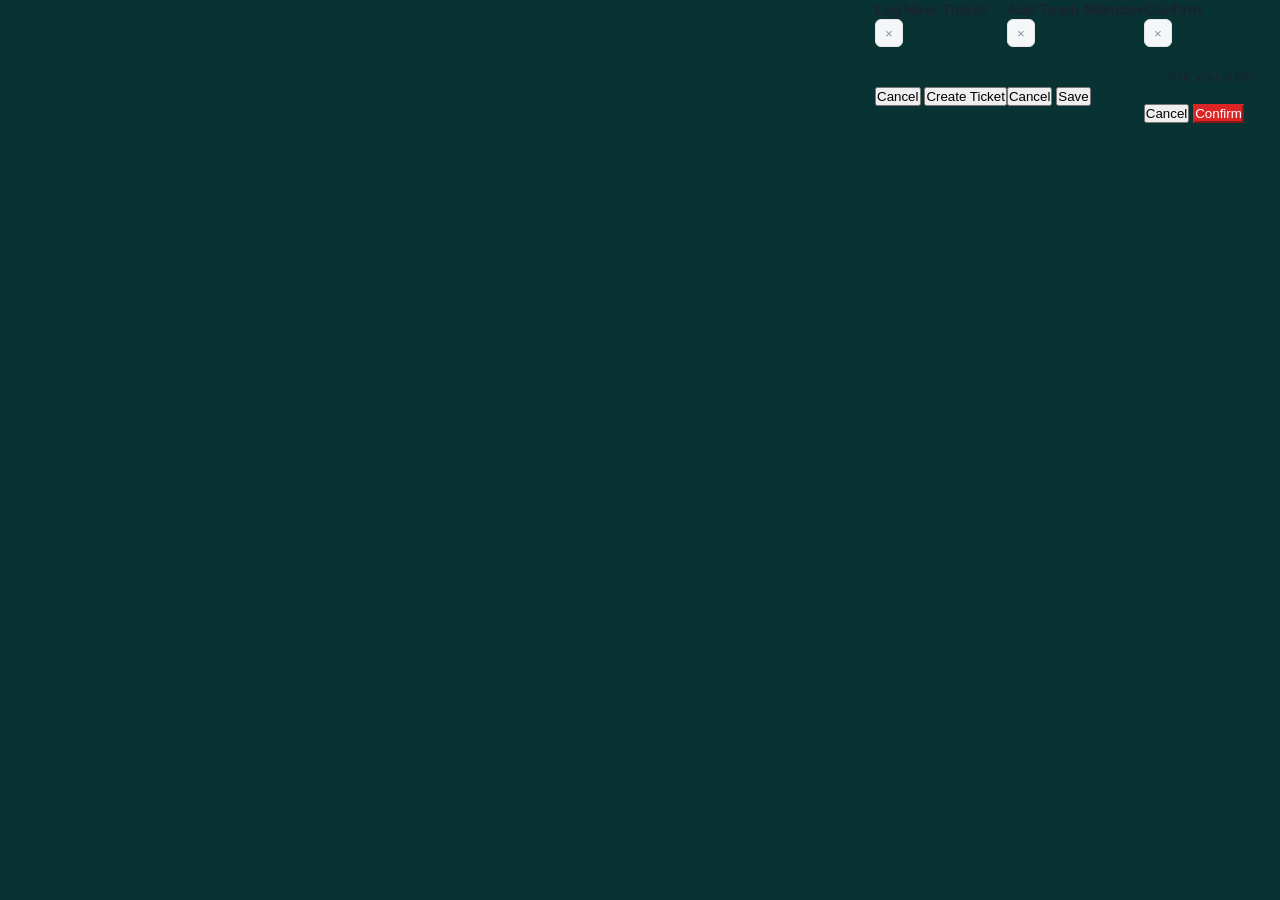
==== index.html @ ec42f91c "Refactor: separate HTML, CSS, and JS – remove login screen" ====
<!DOCTYPE html>
<html lang="en">
<head>
  <meta charset="UTF-8">
  <meta name="viewport" content="width=device-width, initial-scale=1.0, viewport-fit=cover">
  <title>FixHub | Enterprise Maintenance</title>

  <!-- PWA / Meta -->
  <meta name="application-name" content="FixHub">
  <meta name="description" content="Enterprise property maintenance management platform">
  <meta name="theme-color" content="#0f6b66">
  <meta name="mobile-web-app-capable" content="yes">
  <meta name="apple-mobile-web-app-capable" content="yes">
  <meta name="apple-mobile-web-app-status-bar-style" content="default">
  <meta name="apple-mobile-web-app-title" content="FixHub">
  <meta name="msapplication-TileColor" content="#0f6b66">

  <!-- Icons -->
  <link rel="manifest" href="./manifest.json">
  <link rel="icon" type="image/svg+xml" href="./icons/icon.svg">
  <link rel="apple-touch-icon" href="./icons/apple-touch-icon.png">

  <!-- Fonts -->
  <link rel="preconnect" href="https://fonts.googleapis.com">
  <link href="https://fonts.googleapis.com/css2?family=Inter:wght@300;400;500;600;700&family=JetBrains+Mono:wght@400;500&display=swap" rel="stylesheet">

  <!-- Styles -->
  <link rel="stylesheet" href="style.css">
</head>
<body>
  <!-- Mobile overlay (for sidebar) -->
  <div id="mob-ov" class="mobile-overlay"></div>

  <!-- Session banner (hidden by default) -->
  <div id="timeout-banner" class="timeout-banner" style="display: none;">
    Session expiring in <span id="timeout-count">60</span>s —
    <span class="timeout-renew" id="renew-session">Stay logged in</span>
  </div>

  <!-- Sidebar expand tab (visible when collapsed) -->
  <div id="sb-expand-tab" class="sidebar-expand-tab" title="Expand sidebar">
    <svg viewBox="0 0 24 24" fill="none" stroke="currentColor" stroke-width="2.5" stroke-linecap="round">
      <path d="M9 18l6-6-6-6"/>
    </svg>
  </div>

  <!-- ==================== SIDEBAR ==================== -->
  <aside id="sb" class="sidebar">
    <div class="sidebar-logo">
      <div class="logo-mark" id="sb-logo-mark">FX</div>
      <div class="logo-text" id="sb-logo-text">Fix<em>Hub</em></div>
      <button class="sidebar-toggle" id="sidebar-toggle-btn" title="Toggle sidebar">
        <svg viewBox="0 0 24 24" fill="none" stroke="currentColor" stroke-width="2.5" stroke-linecap="round">
          <path d="M15 18l-6-6 6-6"/>
        </svg>
      </button>
    </div>

    <nav class="sidebar-nav">
      <div class="nav-section">Main</div>

      <div class="nav-item active" data-view="dashboard">
        <span class="nav-icon">📊</span>
        <span class="nav-label">Dashboard</span>
      </div>

      <div class="nav-item" data-view="tickets">
        <span class="nav-icon">🎫</span>
        <span class="nav-label">Tickets</span>
        <span class="nav-badge" id="ticket-badge">0</span>
      </div>

      <div class="nav-item" data-view="users">
        <span class="nav-icon">👥</span>
        <span class="nav-label">Users</span>
      </div>

      <div class="nav-section">Operations</div>

      <div class="nav-item" data-view="properties">
        <span class="nav-icon">🏢</span>
        <span class="nav-label">Properties</span>
      </div>

      <div class="nav-item" data-view="pm">
        <span class="nav-icon">📅</span>
        <span class="nav-label">Preventive Maint.</span>
      </div>

      <div class="nav-item" data-view="vendors">
        <span class="nav-icon">🏗️</span>
        <span class="nav-label">Vendors</span>
      </div>

      <div class="nav-section">Analytics</div>

      <div class="nav-item" data-view="finance">
        <span class="nav-icon">💰</span>
        <span class="nav-label">Finance</span>
      </div>

      <div class="nav-item" data-view="reports">
        <span class="nav-icon">📈</span>
        <span class="nav-label">Reports</span>
      </div>

      <div class="nav-item" data-view="performance">
        <span class="nav-icon">🏆</span>
        <span class="nav-label">Performance</span>
      </div>

      <div class="nav-item" data-view="sla">
        <span class="nav-icon">⏱️</span>
        <span class="nav-label">SLA Tracker</span>
      </div>

      <div class="nav-section">System</div>

      <div class="nav-item" data-view="companies" id="nav-companies">
        <span class="nav-icon">🏛️</span>
        <span class="nav-label">Companies</span>
      </div>

      <div class="nav-item" data-view="vault" id="nav-vault">
        <span class="nav-icon">🔐</span>
        <span class="nav-label">Credentials</span>
      </div>

      <div class="nav-item" data-view="inventory">
        <span class="nav-icon">📦</span>
        <span class="nav-label">Inventory</span>
      </div>

      <div class="nav-item" data-view="settings">
        <span class="nav-icon">⚙️</span>
        <span class="nav-label">Settings</span>
      </div>

      <div class="nav-item nav-logout" id="logout-btn">
        <span class="nav-icon">🚪</span>
        <span class="nav-label">Sign Out</span>
      </div>
    </nav>

    <div class="sidebar-footer">
      <button class="btn-log-issue" id="new-ticket-sidebar-btn">
        <span>+</span> Log Issue
      </button>

      <div class="user-chip" id="user-profile-chip">
        <div class="user-avatar" id="sidebar-user-avatar">?</div>
        <div class="user-info">
          <div class="user-name" id="sidebar-user-name">Loading...</div>
          <div class="user-role" id="sidebar-user-role">—</div>
        </div>
      </div>
    </div>
  </aside>

  <!-- ==================== MAIN CONTENT ==================== -->
  <main id="main" class="main-content">
    <!-- Top Bar -->
    <header class="topbar">
      <div class="topbar-left">
        <button class="mobile-menu-btn" id="mobile-menu-btn">
          <svg viewBox="0 0 24 24" fill="none" stroke="currentColor" stroke-width="2" stroke-linecap="round">
            <path d="M3 12h18M3 6h18M3 18h18"/>
          </svg>
        </button>
        <h1 class="topbar-title" id="page-title">Dashboard</h1>
        <span class="company-badge" id="company-badge" style="display: none;"></span>
      </div>

      <div class="topbar-right">
        <span class="clock-pill" id="live-clock"></span>
        <span class="db-status" id="db-status-badge">● Connecting…</span>
        <span class="role-badge" id="role-badge"></span>

        <button class="topbar-btn" id="pwa-install-btn" style="display: none;">
          ⬇️ Install App
        </button>

        <button class="topbar-btn" id="refresh-btn">
          🔄 Refresh
        </button>

        <button class="topbar-btn primary" id="new-ticket-top-btn">
          + New Ticket
        </button>

        <button class="topbar-btn danger" id="signout-top-btn">
          🚪 Sign Out
        </button>
      </div>
    </header>

    <!-- Content Area (Views) -->
    <div id="content" class="content-container">
      <!-- ===== DASHBOARD VIEW ===== -->
      <section class="view active" id="view-dashboard">
        <!-- Stat Cards -->
        <div class="stats-grid">
          <div class="stat-card accent-teal">
            <div class="stat-header">
              <span class="stat-icon">📋</span>
              <span class="stat-delta up" id="stat-active-delta"></span>
            </div>
            <div class="stat-value" id="stat-active">—</div>
            <div class="stat-label">Active Tickets</div>
          </div>

          <div class="stat-card accent-blue">
            <div class="stat-header">
              <span class="stat-icon">✅</span>
              <span class="stat-delta" id="stat-resolved-delta"></span>
            </div>
            <div class="stat-value" id="stat-resolved">—</div>
            <div class="stat-label">Resolved Today</div>
          </div>

          <div class="stat-card accent-orange">
            <div class="stat-header">
              <span class="stat-icon">⚠️</span>
              <span class="stat-delta" id="stat-alerts-delta"></span>
            </div>
            <div class="stat-value" id="stat-alerts">—</div>
            <div class="stat-label">Stock Alerts</div>
          </div>

          <div class="stat-card accent-green">
            <div class="stat-header">
              <span class="stat-icon">🎯</span>
              <span class="stat-delta up" id="stat-sla-delta"></span>
            </div>
            <div class="stat-value" id="stat-sla">—</div>
            <div class="stat-label">SLA Rate</div>
          </div>
        </div>

        <div class="dashboard-grid">
          <!-- Recent Tickets -->
          <div class="dashboard-panel">
            <div class="panel-header">
              <h2 class="panel-title">Recent Tickets</h2>
              <button class="text-btn" data-goto="tickets">View All →</button>
            </div>
            <div class="table-wrapper">
              <table class="data-table">
                <thead>
                  <tr><th>ID</th><th>Title</th><th>Technician</th><th>Status</th></tr>
                </thead>
                <tbody id="recent-tickets-tbody"></tbody>
              </table>
            </div>
          </div>

          <!-- Right Column -->
          <div class="dashboard-right">
            <!-- Live Activity -->
            <div class="info-panel">
              <div class="panel-header">
                <span class="panel-title">Live Activity</span>
                <span class="live-badge">● LIVE</span>
              </div>
              <div class="panel-body">
                <div class="activity-feed" id="activity-feed">
                  <div class="activity-placeholder">Waiting for activity...</div>
                </div>
              </div>
            </div>

            <!-- SLA Gauge -->
            <div class="info-panel">
              <div class="panel-header">
                <span class="panel-title">SLA Compliance</span>
              </div>
              <div class="panel-body">
                <div class="sla-gauge">
                  <svg width="100" height="100" viewBox="0 0 100 100">
                    <circle class="sla-bg" cx="50" cy="50" r="40"/>
                    <circle class="sla-fill" id="sla-ring-fill" cx="50" cy="50" r="40"/>
                  </svg>
                  <div class="sla-percent" id="sla-ring-pct">—</div>
                </div>
              </div>
              <div class="sla-stats">
                <div class="sla-stat"><span class="sla-stat-value" id="sla-met-val">—</span> Met</div>
                <div class="sla-stat"><span class="sla-stat-value" id="sla-breach-val">—</span> Breached</div>
                <div class="sla-stat"><span class="sla-stat-value" id="sla-total-val">—</span> Total</div>
              </div>
            </div>
          </div>
        </div>
      </section>

      <!-- ===== TICKETS VIEW ===== -->
      <section class="view" id="view-tickets">
        <div class="view-header">
          <div>
            <h2 class="view-title">Tickets</h2>
            <p class="view-subtitle">Manage and update maintenance requests</p>
          </div>
          <button class="btn-primary" id="new-ticket-view-btn">+ New Ticket</button>
        </div>

        <!-- Filters -->
        <div class="filter-bar">
          <div class="search-wrapper">
            <input type="text" class="search-input" id="ticket-search" placeholder="Search tickets...">
          </div>
          <select class="filter-select" id="filter-status">
            <option value="">All Statuses</option>
            <option value="registered">Registered</option>
            <option value="waiting">Waiting</option>
            <option value="inprogress">In Progress</option>
            <option value="inspection">Inspection</option>
            <option value="resolved">Resolved</option>
          </select>
          <select class="filter-select" id="filter-priority">
            <option value="">All Priorities</option>
            <option value="high">High</option>
            <option value="medium">Medium</option>
            <option value="low">Low</option>
          </select>
          <select class="filter-select" id="filter-technician">
            <option value="">All Assignees</option>
          </select>
          <div class="quick-filters">
            <button class="quick-filter active" data-quick="all">All</button>
            <button class="quick-filter" data-quick="open">Open</button>
            <button class="quick-filter" data-quick="resolved">Resolved</button>
          </div>
        </div>

        <!-- Tickets Table -->
        <div class="table-card">
          <div class="table-wrapper">
            <table class="data-table">
              <thead>
                <tr>
                  <th>ID</th><th>Title</th><th>Description</th><th>Assignee</th>
                  <th>Priority</th><th>Target</th><th>Created By</th><th>Status</th><th>Actions</th>
                </tr>
              </thead>
              <tbody id="tickets-tbody"></tbody>
            </table>
          </div>
          <div id="tickets-empty-state" class="empty-state" style="display: none;">No tickets found</div>
        </div>
      </section>

      <!-- ===== USERS VIEW ===== -->
      <section class="view" id="view-users">
        <!-- Lock screen placeholder (for manager PIN) -->
        <div id="users-lock-screen" class="lock-screen">
          <div class="lock-icon">🔒</div>
          <h3>Manager Access Required</h3>
          <p>Enter your manager PIN to manage team members.</p>
          <div class="pin-input-wrapper">
            <input type="password" id="manager-pin-input" placeholder="Enter PIN" maxlength="6">
            <button class="btn-primary" id="unlock-users-btn">Unlock</button>
          </div>
          <div id="pin-error-msg" class="error-message" style="display: none;"></div>
        </div>

        <!-- Users Panel (visible after unlock) -->
        <div id="users-panel" style="display: none;">
          <div class="view-header">
            <div>
              <h2 class="view-title">Team Members</h2>
              <p class="view-subtitle"><span id="user-count">0</span> members</p>
            </div>
            <div class="view-actions">
              <span class="manager-badge">🔓 Manager Mode</span>
              <button class="btn-primary" id="add-user-btn">+ Add Member</button>
              <button class="btn-secondary" id="lock-users-btn">Lock</button>
            </div>
          </div>
          <div class="users-grid" id="users-grid"></div>
        </div>
      </section>

      <!-- Other views (properties, pm, vendors, finance, reports, performance, sla, inventory, settings, companies, vault) will follow similar structure -->
      <!-- For brevity, we'll add placeholders that will be populated by JS -->
      <section class="view" id="view-properties"><div class="view-header"><h2>Properties</h2><button class="btn-primary" id="add-property-btn">+ Add Property</button></div><div id="properties-grid" class="cards-grid"></div></section>
      <section class="view" id="view-pm"><div class="view-header"><h2>Preventive Maintenance</h2><button class="btn-primary" id="add-pm-btn">+ Add Schedule</button></div><div id="pm-grid" class="cards-grid"></div></section>
      <section class="view" id="view-vendors"><div class="view-header"><h2>Vendors</h2><button class="btn-primary" id="add-vendor-btn">+ Add Vendor</button></div><div id="vendors-grid" class="cards-grid"></div></section>
      <section class="view" id="view-finance"><div class="view-header"><h2>Financial Tracking</h2></div><div id="finance-content"></div></section>
      <section class="view" id="view-reports"><div class="view-header"><h2>Reports</h2></div><div id="reports-content"></div></section>
      <section class="view" id="view-performance"><div class="view-header"><h2>Performance</h2></div><div id="performance-content"></div></section>
      <section class="view" id="view-sla"><div class="view-header"><h2>SLA Tracker</h2></div><div id="sla-content"></div></section>
      <section class="view" id="view-inventory"><div class="view-header"><h2>Inventory</h2><button class="btn-primary" id="add-inventory-btn">+ Add Item</button></div><div id="inventory-grid" class="cards-grid"></div></section>
      <section class="view" id="view-settings"><div class="view-header"><h2>Settings</h2></div><div id="settings-content"></div></section>
      <section class="view" id="view-companies"><div class="view-header"><h2>Companies</h2><button class="btn-primary" id="add-company-btn">+ Add Company</button></div><div id="companies-content"></div></section>
      <section class="view" id="view-vault"><div class="view-header"><h2>Credentials Vault</h2></div><div id="vault-content"></div></section>
    </div>
  </main>

  <!-- ==================== MODALS ==================== -->
  <!-- New/Edit Ticket Modal -->
  <div class="modal-overlay" id="ticket-modal">
    <div class="modal-container">
      <div class="modal-header">
        <h3 class="modal-title">Log New Ticket</h3>
        <button class="modal-close">&times;</button>
      </div>
      <div class="modal-body">
        <!-- Form fields will be generated by JS -->
        <div id="ticket-form-container"></div>
      </div>
      <div class="modal-footer">
        <button class="btn-secondary modal-cancel">Cancel</button>
        <button class="btn-primary" id="submit-ticket-btn">Create Ticket</button>
      </div>
    </div>
  </div>

  <!-- User Modal -->
  <div class="modal-overlay" id="user-modal">
    <div class="modal-container">
      <div class="modal-header">
        <h3 class="modal-title">Add Team Member</h3>
        <button class="modal-close">&times;</button>
      </div>
      <div class="modal-body">
        <div id="user-form-container"></div>
      </div>
      <div class="modal-footer">
        <button class="btn-secondary modal-cancel">Cancel</button>
        <button class="btn-primary" id="save-user-btn">Save</button>
      </div>
    </div>
  </div>

  <!-- Confirmation Modal -->
  <div class="modal-overlay" id="confirm-modal">
    <div class="modal-container modal-small">
      <div class="modal-header">
        <h3 class="modal-title">Confirm</h3>
        <button class="modal-close">&times;</button>
      </div>
      <div class="modal-body">
        <p id="confirm-message">Are you sure?</p>
      </div>
      <div class="modal-footer">
        <button class="btn-secondary modal-cancel">Cancel</button>
        <button class="btn-danger" id="confirm-action-btn">Confirm</button>
      </div>
    </div>
  </div>

  <!-- Toast Container -->
  <div id="toast-container" class="toast-container"></div>

  <!-- JavaScript -->
  <script src="script.js"></script>
  <script src="app.js"></script>
</body>
</html>
---- style.css ----
/* ========================================
   FIXHUB STYLES — EXTRACTED FROM index.html
   ======================================== */

:root {
  /* Brand Colors */
  --teal-900: #041f1e;
  --teal-800: #083332;
  --teal-700: #0A4240;
  --teal-600: #0c5250;
  --teal-500: #0f6b66;
  --teal-400: #14b8a6;
  --teal-100: #ccefed;
  --teal-50: #e8f7f6;

  /* Neutrals */
  --white: #ffffff;
  --bg: #f4f6f8;
  --bg-card: #ffffff;
  --border: #e2e6ea;
  --border-light: #edf0f3;

  /* Text */
  --text-primary: #1a2332;
  --text-secondary: #4a5568;
  --text-muted: #8492a6;
  --text-faint: #b8c4d0;

  /* Status Colors */
  --s-pending: #f97316;
  --s-pending-bg: #fff4ed;
  --s-pending-bdr: #fed7aa;
  --s-waiting: #8b5cf6;
  --s-waiting-bg: #f5f3ff;
  --s-waiting-bdr: #ddd6fe;
  --s-active: #2563eb;
  --s-active-bg: #eff6ff;
  --s-active-bdr: #bfdbfe;
  --s-inspect: #d97706;
  --s-inspect-bg: #fffbeb;
  --s-inspect-bdr: #fde68a;
  --s-complete: #16a34a;
  --s-complete-bg: #f0fdf4;
  --s-complete-bdr: #bbf7d0;

  /* Severity */
  --high: #dc2626;
  --high-bg: #fef2f2;
  --high-bdr: #fecaca;
  --med: #d97706;
  --med-bg: #fffbeb;
  --med-bdr: #fde68a;
  --low: #16a34a;
  --low-bg: #f0fdf4;
  --low-bdr: #bbf7d0;

  /* Misc */
  --blue: #2563eb;
  --blue-bg: #eff6ff;
  --red: #dc2626;
  --red-bg: #fef2f2;
  --red-bdr: #fecaca;
  --green: #16a34a;
  --green-bg: #f0fdf4;
  --green-bdr: #bbf7d0;
  --amber: #d97706;

  /* Layout */
  --sb-w: 260px;
  --sb-col: 68px;
  --topbar: 60px;
  --r: 10px;
  --r-sm: 6px;
  --r-lg: 14px;

  /* Shadows */
  --sh-sm: 0 1px 3px rgba(0,0,0,0.06), 0 1px 2px rgba(0,0,0,0.04);
  --sh: 0 4px 12px rgba(0,0,0,0.07), 0 2px 4px rgba(0,0,0,0.04);
  --sh-md: 0 8px 24px rgba(0,0,0,0.09);
  --sh-lg: 0 20px 48px rgba(0,0,0,0.14);

  /* Transitions */
  --tr: 0.2s cubic-bezier(0.4, 0, 0.2, 1);
  --bounce: 0.35s cubic-bezier(0.34, 1.56, 0.64, 1);

  /* Typography */
  --font: 'Inter', sans-serif;
  --mono: 'JetBrains Mono', monospace;
}

*, *::before, *::after {
  box-sizing: border-box;
  margin: 0;
  padding: 0;
}

html {
  font-size: 14px;
  height: 100%;
  overflow: hidden;
}

body {
  font-family: var(--font);
  background: var(--teal-800);
  color: var(--text-primary);
  display: flex;
  height: 100vh;
  overflow: hidden;
  -webkit-font-smoothing: antialiased;
  -moz-osx-font-smoothing: grayscale;
  font-weight: 400;
  letter-spacing: -0.01em;
}

/* Dashboard hidden until login */
#sb, #main { visibility: hidden; }

/* ----------------------------------------
   SIDEBAR
   ---------------------------------------- */
#sb {
  width: var(--sb-w);
  min-width: var(--sb-w);
  height: 100vh;
  background: #f8f9fa;
  display: flex;
  flex-direction: column;
  border-right: 1px solid #e9ecef;
  transition: width var(--tr), min-width var(--tr);
  overflow: hidden;
  flex-shrink: 0;
  z-index: 200;
}

#sb.col {
  width: var(--sb-col);
  min-width: var(--sb-col);
}

.sb-logo {
  display: flex;
  align-items: center;
  gap: 10px;
  padding: 0 18px;
  height: var(--topbar);
  min-height: var(--topbar);
  border-bottom: 1px solid #e9ecef;
  overflow: hidden;
  flex-shrink: 0;
}

.logo-mark {
  width: 34px;
  height: 34px;
  min-width: 34px;
  background: var(--teal-400);
  border-radius: 9px;
  display: flex;
  align-items: center;
  justify-content: center;
  font-family: var(--mono);
  font-weight: 700;
  font-size: 13px;
  color: #fff;
  letter-spacing: -0.5px;
  flex-shrink: 0;
  overflow: hidden;
  background-size: cover;
  background-position: center;
  background-repeat: no-repeat;
}

.logo-txt {
  font-size: 16px;
  font-weight: 700;
  color: #1a2332;
  white-space: nowrap;
  letter-spacing: -0.3px;
}

.logo-txt em {
  color: var(--teal-500);
  font-style: normal;
}

.sb-tog {
  margin-left: auto;
  min-width: 26px;
  height: 26px;
  background: #fff;
  border: 1px solid #e2e8f0;
  border-radius: 6px;
  cursor: pointer;
  display: flex;
  align-items: center;
  justify-content: center;
  color: #94a3b8;
  transition: all var(--tr);
  flex-shrink: 0;
}

.sb-tog:hover {
  background: #f1f5f9;
  color: #475569;
}

.sb-tog svg {
  width: 13px;
  height: 13px;
  transition: transform var(--tr);
}

#sb.col .sb-tog svg {
  transform: rotate(180deg);
}

.sb-nav {
  flex: 1;
  padding: 8px 10px;
  overflow-y: auto;
  overflow-x: hidden;
}

.sb-nav::-webkit-scrollbar { width: 3px; }
.sb-nav::-webkit-scrollbar-thumb { background: #e2e8f0; border-radius: 2px; }

.nav-section {
  font-size: 9px;
  font-weight: 600;
  letter-spacing: 1.2px;
  text-transform: uppercase;
  color: #94a3b8;
  padding: 16px 8px 5px;
  white-space: nowrap;
  transition: opacity var(--tr);
}

#sb.col .nav-section { opacity: 0; }

.nav-item {
  display: flex;
  align-items: center;
  gap: 10px;
  padding: 9px 10px 9px 10px;
  border-radius: 8px;
  cursor: pointer;
  color: #64748b;
  font-weight: 400;
  font-size: 13.5px;
  white-space: nowrap;
  overflow: hidden;
  margin-bottom: 1px;
  transition: background var(--tr), color var(--tr);
}

.nav-item:hover {
  background: #eef2ff;
  color: #334155;
}

.nav-item.active {
  background: #e8f5f4;
  color: var(--teal-600);
  font-weight: 500;
}

.nav-item.nav-locked {
  opacity: 0.4;
  cursor: not-allowed;
}

.nav-item.nav-locked:hover {
  background: transparent;
  color: #94a3b8;
}

.nav-icon {
  width: 18px;
  height: 18px;
  min-width: 18px;
  display: flex;
  align-items: center;
  justify-content: center;
  color: inherit;
}

.nav-icon svg { width: 17px; height: 17px; }

.nav-lbl { flex: 1; overflow: hidden; }

.nav-badge {
  min-width: 20px;
  height: 18px;
  background: #f97316;
  color: #fff;
  border-radius: 9px;
  font-size: 9.5px;
  font-weight: 700;
  padding: 0 5px;
  display: flex;
  align-items: center;
  justify-content: center;
  font-family: var(--mono);
  flex-shrink: 0;
  transition: opacity var(--tr);
}

#sb.col .nav-badge {
  opacity: 0;
  width: 0;
  overflow: hidden;
  padding: 0;
  min-width: 0;
}

.sb-foot {
  padding: 12px 10px;
  border-top: 1px solid #e9ecef;
  display: flex;
  flex-direction: column;
  gap: 8px;
  background: #f8f9fa;
}

.btn-log-issue {
  width: 100%;
  padding: 10px;
  background: var(--teal-500);
  color: #fff;
  border: none;
  border-radius: 8px;
  font-family: var(--font);
  font-size: 13px;
  font-weight: 500;
  cursor: pointer;
  display: flex;
  align-items: center;
  justify-content: center;
  gap: 7px;
  white-space: nowrap;
  overflow: hidden;
  transition: background var(--tr);
}

.btn-log-issue:hover { background: var(--teal-600); }

.btn-log-issue svg {
  width: 14px;
  height: 14px;
  min-width: 14px;
}

#sb.col .btn-log-issue .bli-lbl { display: none; }

.user-chip {
  display: flex;
  align-items: center;
  gap: 9px;
  padding: 8px 10px;
  border-radius: 8px;
  cursor: pointer;
  overflow: hidden;
  transition: background var(--tr);
}

.user-chip:hover { background: #eef2ff; }

.uc-av {
  width: 32px;
  height: 32px;
  min-width: 32px;
  border-radius: 50%;
  background: linear-gradient(135deg, var(--teal-400), var(--teal-600));
  display: flex;
  align-items: center;
  justify-content: center;
  font-size: 11px;
  font-weight: 700;
  color: #fff;
  flex-shrink: 0;
}

.uc-info { overflow: hidden; }

.uc-name {
  font-size: 13px;
  font-weight: 500;
  color: #1e293b;
  white-space: nowrap;
}

.uc-role {
  font-size: 11px;
  color: #64748b;
  white-space: nowrap;
  margin-top: 1px;
}

/* ----------------------------------------
   MAIN LAYOUT
   ---------------------------------------- */
#main {
  flex: 1;
  display: flex;
  flex-direction: column;
  overflow: hidden;
  min-width: 0;
  height: 100vh;
}

.topbar {
  height: var(--topbar);
  min-height: var(--topbar);
  background: var(--white);
  border-bottom: 1px solid var(--border);
  display: flex;
  align-items: center;
  padding: 0 24px;
  gap: 12px;
  box-shadow: var(--sh-sm);
  flex-shrink: 0;
}

.mob-btn {
  display: none;
  width: 34px;
  height: 34px;
  background: var(--bg);
  border: 1px solid var(--border);
  border-radius: var(--r-sm);
  cursor: pointer;
  align-items: center;
  justify-content: center;
  color: var(--text-muted);
}

.mob-btn svg { width: 16px; height: 16px; }

.topbar-title {
  font-size: 16px;
  font-weight: 700;
  color: var(--text-primary);
  letter-spacing: -0.3px;
}

.topbar-r {
  margin-left: auto;
  display: flex;
  align-items: center;
  gap: 8px;
}

.clock-pill {
  font-family: var(--mono);
  font-size: 11.5px;
  color: var(--text-muted);
  background: var(--bg);
  border: 1px solid var(--border);
  padding: 4px 10px;
  border-radius: 20px;
  white-space: nowrap;
}

.role-badge {
  font-size: 10.5px;
  font-weight: 700;
  font-family: var(--mono);
  padding: 3px 10px;
  border-radius: 20px;
}

.role-badge.mgr {
  background: var(--green-bg);
  color: var(--green);
  border: 1px solid var(--green-bdr);
}

.role-badge.sup {
  background: #f5f3ff;
  color: #7c3aed;
  border: 1px solid #ddd6fe;
}

.role-badge.tech {
  background: var(--blue-bg);
  color: var(--blue);
  border: 1px solid #bfdbfe;
}

.t-btn {
  height: 34px;
  padding: 0 14px;
  border-radius: var(--r-sm);
  border: 1px solid var(--border);
  background: var(--white);
  color: var(--text-secondary);
  font-family: var(--font);
  font-size: 12.5px;
  font-weight: 500;
  cursor: pointer;
  display: flex;
  align-items: center;
  gap: 6px;
  transition: all var(--tr);
}

.t-btn:hover {
  border-color: var(--teal-400);
  color: var(--teal-700);
  background: var(--teal-50);
}

.t-btn svg { width: 13px; height: 13px; }

.t-btn.prim {
  background: var(--teal-700);
  color: #fff;
  border-color: var(--teal-700);
  font-weight: 600;
}

.t-btn.prim:hover {
  background: var(--teal-600);
  border-color: var(--teal-600);
}

.t-btn.danger {
  color: var(--red);
  border-color: #fecaca;
}

.t-btn.danger:hover { background: var(--red-bg); }

/* Content Area */
#content {
  flex: 1;
  overflow-y: auto;
  overflow-x: hidden;
  padding: 24px;
}

#content::-webkit-scrollbar { width: 5px; }
#content::-webkit-scrollbar-thumb { background: var(--border); border-radius: 3px; }

.view { display: none; }

.view.active {
  display: block;
  animation: fadeUp 0.22s ease;
}

@keyframes fadeUp {
  from { opacity: 0; transform: translateY(6px); }
  to { opacity: 1; transform: translateY(0); }
}

/* ----------------------------------------
   SECTION HEADERS
   ---------------------------------------- */
.sec-hd {
  display: flex;
  align-items: center;
  justify-content: space-between;
  margin-bottom: 20px;
}

.sec-hd-l .sec-title {
  font-size: 15px;
  font-weight: 700;
  color: var(--text-primary);
}

.sec-hd-l .sec-sub {
  font-size: 12px;
  color: var(--text-muted);
  margin-top: 2px;
}

.sec-hd-r {
  display: flex;
  align-items: center;
  gap: 8px;
  flex-wrap: wrap;
}

/* ----------------------------------------
   STAT CARDS
   ---------------------------------------- */
.stats-grid {
  display: grid;
  grid-template-columns: repeat(4, 1fr);
  gap: 14px;
  margin-bottom: 20px;
}

.stat-card {
  background: var(--bg-card);
  border: 1px solid var(--border);
  border-radius: var(--r);
  padding: 18px 20px;
  box-shadow: var(--sh-sm);
  position: relative;
  overflow: hidden;
  transition: box-shadow var(--tr), transform var(--tr);
}

.stat-card:hover {
  box-shadow: var(--sh);
  transform: translateY(-1px);
}

.stat-card::after {
  content: '';
  position: absolute;
  top: 0;
  left: 0;
  right: 0;
  height: 3px;
  background: var(--accent, var(--teal-700));
}

.stat-card.a-teal { --accent: var(--teal-500); }
.stat-card.a-blue { --accent: var(--blue); }
.stat-card.a-orange { --accent: #f97316; }
.stat-card.a-green { --accent: var(--green); }

.stat-top {
  display: flex;
  align-items: flex-start;
  justify-content: space-between;
  margin-bottom: 12px;
}

.stat-icon {
  width: 36px;
  height: 36px;
  border-radius: 8px;
  display: flex;
  align-items: center;
  justify-content: center;
}

.a-teal .stat-icon { background: var(--teal-50); color: var(--teal-700); }
.a-blue .stat-icon { background: var(--blue-bg); color: var(--blue); }
.a-orange .stat-icon { background: #fff4ed; color: #f97316; }
.a-green .stat-icon { background: var(--green-bg); color: var(--green); }

.stat-icon svg { width: 17px; height: 17px; }

.stat-delta {
  font-size: 10px;
  font-weight: 600;
  font-family: var(--mono);
  padding: 2px 6px;
  border-radius: 20px;
}

.stat-delta.up { background: var(--green-bg); color: var(--green); }
.stat-delta.dn { background: var(--red-bg); color: var(--red); }
.stat-delta.nt { background: var(--bg); color: var(--text-muted); }

.stat-val {
  font-size: 28px;
  font-weight: 800;
  letter-spacing: -1px;
  line-height: 1;
  margin-bottom: 4px;
  font-family: var(--mono);
}

.stat-lbl {
  font-size: 10.5px;
  color: var(--text-muted);
  font-weight: 600;
  text-transform: uppercase;
  letter-spacing: 0.5px;
}

/* ----------------------------------------
   DASHBOARD GRID
   ---------------------------------------- */
.dash-grid {
  display: grid;
  grid-template-columns: 1fr 300px;
  gap: 16px;
}

.panel {
  background: var(--bg-card);
  border: 1px solid var(--border);
  border-radius: var(--r);
  overflow: hidden;
  box-shadow: var(--sh-sm);
}

.panel-hd {
  padding: 14px 18px;
  border-bottom: 1px solid var(--border-light);
  display: flex;
  align-items: center;
  justify-content: space-between;
}

.panel-title {
  font-size: 13px;
  font-weight: 700;
  color: var(--text-primary);
}

.panel-body { padding: 16px 18px; }

/* Activity Feed */
.act-list {
  display: flex;
  flex-direction: column;
  gap: 12px;
}

.act-item {
  display: flex;
  gap: 10px;
  align-items: flex-start;
}

.act-dot {
  width: 8px;
  height: 8px;
  min-width: 8px;
  border-radius: 50%;
  margin-top: 4px;
  flex-shrink: 0;
}

.act-dot.teal { background: var(--teal-500); box-shadow: 0 0 5px rgba(20,184,166,0.5); }
.act-dot.orange { background: #f97316; box-shadow: 0 0 5px rgba(249,115,22,0.4); }
.act-dot.green { background: var(--green); box-shadow: 0 0 5px rgba(22,163,74,0.4); }
.act-dot.red { background: var(--red); box-shadow: 0 0 5px rgba(220,38,38,0.4); }
.act-dot.blue { background: var(--blue); box-shadow: 0 0 5px rgba(37,99,235,0.4); }

.act-txt {
  font-size: 12px;
  color: var(--text-secondary);
  line-height: 1.4;
}

.act-txt strong {
  color: var(--text-primary);
  font-weight: 600;
}

.act-time {
  font-size: 10px;
  color: var(--text-muted);
  font-family: var(--mono);
  margin-top: 2px;
}

/* SLA Gauge */
.sla-ring-wrap {
  display: flex;
  align-items: center;
  justify-content: center;
  padding: 6px 0 12px;
  position: relative;
}

.sla-ring-svg { transform: rotate(-90deg); }

.sla-bg {
  fill: none;
  stroke: var(--border);
  stroke-width: 8;
}

.sla-fill {
  fill: none;
  stroke: var(--green);
  stroke-width: 8;
  stroke-linecap: round;
  stroke-dasharray: 251;
  stroke-dashoffset: 15;
  filter: drop-shadow(0 0 4px rgba(22,163,74,0.4));
}

.sla-label {
  position: absolute;
  text-align: center;
}

.sla-pct {
  font-size: 22px;
  font-weight: 800;
  font-family: var(--mono);
  color: var(--green);
  letter-spacing: -1px;
}

.sla-sub {
  font-size: 9px;
  color: var(--text-muted);
  text-transform: uppercase;
  letter-spacing: 0.5px;
}

.sla-stats {
  display: flex;
  border-top: 1px solid var(--border-light);
}

.sla-stat {
  flex: 1;
  text-align: center;
  padding: 10px 0;
  border-right: 1px solid var(--border-light);
}

.sla-stat:last-child { border-right: none; }

.sla-val {
  font-size: 16px;
  font-weight: 800;
  font-family: var(--mono);
}

.sla-lbl {
  font-size: 9px;
  color: var(--text-muted);
  text-transform: uppercase;
  letter-spacing: 0.5px;
  margin-top: 2px;
}

/* ----------------------------------------
   TABLES
   ---------------------------------------- */
.tbl-card {
  background: var(--bg-card);
  border: 1px solid var(--border);
  border-radius: var(--r);
  overflow: hidden;
  box-shadow: var(--sh-sm);
}

.tbl-wrap {
  overflow-x: auto;
  -webkit-overflow-scrolling: touch;
}

table {
  width: 100%;
  border-collapse: collapse;
  font-size: 12.5px;
}

thead tr {
  border-bottom: 2px solid var(--border-light);
  background: var(--bg);
}

th {
  padding: 10px 14px;
  text-align: left;
  font-size: 10px;
  font-weight: 700;
  letter-spacing: 0.8px;
  text-transform: uppercase;
  color: var(--text-muted);
}

tbody tr {
  border-bottom: 1px solid var(--border-light);
  transition: background var(--tr);
}

tbody tr:last-child { border-bottom: none; }

tbody tr:hover { background: var(--teal-50); }

td {
  padding: 12px 14px;
  color: var(--text-secondary);
  vertical-align: middle;
}

.td-id {
  font-family: var(--mono);
  font-size: 11px;
  font-weight: 600;
  color: var(--teal-700);
}

.td-title {
  font-weight: 600;
  color: var(--text-primary);
  max-width: 180px;
  white-space: nowrap;
  overflow: hidden;
  text-overflow: ellipsis;
}

.td-desc {
  color: var(--text-muted);
  font-size: 11.5px;
  max-width: 160px;
  white-space: nowrap;
  overflow: hidden;
  text-overflow: ellipsis;
}

.td-tech {
  display: flex;
  align-items: center;
  gap: 6px;
}

.t-dot {
  width: 7px;
  height: 7px;
  border-radius: 50%;
  flex-shrink: 0;
}

.td-date {
  font-family: var(--mono);
  font-size: 10.5px;
  color: var(--text-muted);
}

.td-by {
  font-size: 11.5px;
  color: var(--text-secondary);
}

/* Status Pills */
.pill {
  display: inline-flex;
  align-items: center;
  gap: 4px;
  padding: 3px 9px;
  border-radius: 20px;
  font-size: 10px;
  font-weight: 700;
  cursor: pointer;
  user-select: none;
  white-space: nowrap;
  border: 1px solid transparent;
  font-family: var(--mono);
  transition: filter var(--tr), transform var(--tr);
}

.pill:hover {
  filter: brightness(0.93);
  transform: scale(1.03);
}

.pill::before {
  content: '';
  width: 5px;
  height: 5px;
  border-radius: 50%;
  background: currentColor;
}

.pill.registered { background: var(--bg); color: var(--text-muted); border-color: var(--border); }
.pill.waiting { background: var(--s-waiting-bg); color: var(--s-waiting); border-color: var(--s-waiting-bdr); }
.pill.inspection { background: var(--s-inspect-bg); color: var(--s-inspect); border-color: var(--s-inspect-bdr); }
.pill.inprogress { background: var(--s-active-bg); color: var(--s-active); border-color: var(--s-active-bdr); }
.pill.resolved { background: var(--s-complete-bg); color: var(--s-complete); border-color: var(--s-complete-bdr); }

/* Priority Badges */
.prio {
  display: inline-flex;
  align-items: center;
  gap: 4px;
  font-size: 10.5px;
  font-weight: 600;
}

.pd {
  width: 6px;
  height: 6px;
  border-radius: 50%;
}

.pd.high { background: var(--red); }
.pd.medium { background: var(--amber); }
.pd.low { background: var(--green); }

.prio-tag {
  display: inline-flex;
  align-items: center;
  gap: 4px;
  padding: 2px 8px;
  border-radius: 20px;
  font-size: 10px;
  font-weight: 700;
  font-family: var(--mono);
}

.prio-tag.high { background: var(--high-bg); color: var(--high); border: 1px solid var(--high-bdr); }
.prio-tag.medium { background: var(--med-bg); color: var(--med); border: 1px solid var(--med-bdr); }
.prio-tag.low { background: var(--low-bg); color: var(--low); border: 1px solid var(--low-bdr); }

/* Empty State */
.empty-state {
  padding: 48px 24px;
  text-align: center;
  color: var(--text-muted);
}

.empty-state svg {
  width: 32px;
  height: 32px;
  opacity: 0.25;
  margin-bottom: 10px;
}

.empty-state p { font-size: 13px; }

/* ----------------------------------------
   FILTER BAR
   ---------------------------------------- */
.filter-bar {
  background: var(--bg-card);
  border: 1px solid var(--border);
  border-radius: var(--r);
  padding: 14px 18px;
  margin-bottom: 14px;
  box-shadow: var(--sh-sm);
  display: flex;
  align-items: center;
  gap: 10px;
  flex-wrap: wrap;
}

.search-wrap {
  position: relative;
  flex: 1;
  min-width: 180px;
  max-width: 280px;
}

.search-wrap svg {
  position: absolute;
  left: 10px;
  top: 50%;
  transform: translateY(-50%);
  width: 13px;
  height: 13px;
  color: var(--text-muted);
  pointer-events: none;
}

.search-in {
  width: 100%;
  height: 34px;
  background: var(--bg);
  border: 1px solid var(--border);
  border-radius: var(--r-sm);
  padding: 0 12px 0 30px;
  font-family: var(--font);
  font-size: 12.5px;
  color: var(--text-primary);
  outline: none;
  transition: border-color var(--tr), box-shadow var(--tr);
}

.search-in:focus {
  border-color: var(--teal-500);
  box-shadow: 0 0 0 3px rgba(10,66,64,0.07);
}

.search-in::placeholder { color: var(--text-faint); }

.filter-select {
  height: 34px;
  padding: 0 10px;
  background: var(--bg);
  border: 1px solid var(--border);
  border-radius: var(--r-sm);
  font-family: var(--font);
  font-size: 12px;
  color: var(--text-secondary);
  outline: none;
  cursor: pointer;
  appearance: none;
  padding-right: 28px;
  background-image: url("data:image/svg+xml,%3Csvg xmlns='http://www.w3.org/2000/svg' width='12' height='12' viewBox='0 0 24 24' fill='none' stroke='%238492a6' stroke-width='2.5' stroke-linecap='round'%3E%3Cpath d='M6 9l6 6 6-6'/%3E%3C/svg%3E");
  background-repeat: no-repeat;
  background-position: right 8px center;
  transition: border-color var(--tr);
}

.filter-select:focus { border-color: var(--teal-500); }

.quick-filters {
  display: flex;
  gap: 6px;
  flex-wrap: wrap;
}

.qf-btn {
  height: 30px;
  padding: 0 12px;
  border-radius: 20px;
  border: 1px solid var(--border);
  background: var(--white);
  font-family: var(--font);
  font-size: 11.5px;
  font-weight: 500;
  color: var(--text-secondary);
  cursor: pointer;
  transition: all var(--tr);
  white-space: nowrap;
}

.qf-btn:hover,
.qf-btn.active {
  background: var(--teal-700);
  color: #fff;
  border-color: var(--teal-700);
}

/* ----------------------------------------
   REPORTS / CHARTS
   ---------------------------------------- */
.chart-card {
  background: var(--bg-card);
  border: 1px solid var(--border);
  border-radius: var(--r);
  padding: 22px;
  box-shadow: var(--sh-sm);
  margin-bottom: 16px;
}

.chart-title {
  font-size: 14px;
  font-weight: 700;
  color: var(--text-primary);
}

.chart-sub {
  font-size: 11.5px;
  color: var(--text-muted);
  margin-top: 3px;
  margin-bottom: 20px;
}

.bar-chart {
  display: flex;
  align-items: flex-end;
  gap: 6px;
  height: 160px;
  min-height: 160px;
  border-bottom: 2px solid var(--border-light);
  position: relative;
}

.bar-chart::before {
  content: '';
  position: absolute;
  left: 0;
  right: 0;
  top: 0;
  bottom: 0;
  background: repeating-linear-gradient(to bottom, transparent, transparent calc(25% - 1px), var(--border-light) calc(25% - 1px), var(--border-light) 25%);
  pointer-events: none;
}

.bar-col {
  flex: 1;
  display: flex;
  flex-direction: column;
  align-items: center;
  height: 100%;
  justify-content: flex-end;
}

.bar {
  width: 100%;
  max-width: 36px;
  border-radius: 4px 4px 0 0;
  background: linear-gradient(to top, var(--teal-700), var(--teal-400));
  position: relative;
  min-height: 4px;
  opacity: 0.85;
  transition: opacity var(--tr);
  cursor: pointer;
}

.bar:hover { opacity: 1; }

.bar-tip {
  position: absolute;
  top: -28px;
  left: 50%;
  transform: translateX(-50%);
  background: var(--text-primary);
  color: #fff;
  border-radius: 4px;
  padding: 2px 7px;
  font-size: 10px;
  font-family: var(--mono);
  white-space: nowrap;
  opacity: 0;
  pointer-events: none;
  transition: opacity 0.15s;
}

.bar:hover .bar-tip { opacity: 1; }

.bar-lbls {
  display: flex;
  gap: 6px;
  margin-top: 8px;
}

.bar-lbl {
  flex: 1;
  text-align: center;
  font-size: 9px;
  color: var(--text-muted);
  font-family: var(--mono);
}

.kpi-grid {
  display: grid;
  grid-template-columns: repeat(3, 1fr);
  gap: 12px;
  margin-top: 16px;
}

.kpi-card {
  background: var(--bg-card);
  border: 1px solid var(--border);
  border-radius: var(--r);
  padding: 16px;
  box-shadow: var(--sh-sm);
}

.kpi-val {
  font-size: 22px;
  font-weight: 800;
  font-family: var(--mono);
  letter-spacing: -0.5px;
}

.kpi-lbl {
  font-size: 10px;
  color: var(--text-muted);
  margin-top: 4px;
  text-transform: uppercase;
  letter-spacing: 0.5px;
  font-weight: 600;
}

.kpi-bar {
  height: 4px;
  background: var(--border);
  border-radius: 2px;
  margin-top: 10px;
  overflow: hidden;
}

.kpi-fill {
  height: 100%;
  border-radius: 2px;
  background: var(--teal-600);
}

/* ----------------------------------------
   USERS GRID
   ---------------------------------------- */
.users-grid {
  display: grid;
  grid-template-columns: repeat(auto-fill, minmax(210px, 1fr));
  gap: 14px;
}

.user-card {
  background: var(--bg-card);
  border: 1px solid var(--border);
  border-radius: var(--r);
  padding: 20px;
  text-align: center;
  box-shadow: var(--sh-sm);
  transition: box-shadow var(--tr), transform var(--tr);
}

.user-card:hover {
  box-shadow: var(--sh);
  transform: translateY(-2px);
}

.uc-avatar {
  width: 46px;
  height: 46px;
  border-radius: 50%;
  display: flex;
  align-items: center;
  justify-content: center;
  font-size: 14px;
  font-weight: 700;
  margin: 0 auto 10px;
}

.user-card .uc-name {
  font-size: 13.5px;
  font-weight: 700;
  color: var(--text-primary);
}

.user-card .uc-role {
  font-size: 11px;
  color: var(--text-muted);
  margin-top: 3px;
}

.uc-stats {
  display: flex;
  border-top: 1px solid var(--border-light);
  margin-top: 12px;
  padding-top: 12px;
}

.uc-stat { flex: 1; }

.uc-sv {
  font-size: 16px;
  font-weight: 800;
  font-family: var(--mono);
}

.uc-sl {
  font-size: 9.5px;
  color: var(--text-muted);
  text-transform: uppercase;
  letter-spacing: 0.5px;
  margin-top: 1px;
}

.uc-actions {
  display: flex;
  gap: 8px;
  margin-top: 12px;
}

.uc-btn {
  flex: 1;
  height: 28px;
  border-radius: var(--r-sm);
  font-family: var(--font);
  font-size: 11px;
  font-weight: 600;
  cursor: pointer;
  border: 1px solid transparent;
  transition: all var(--tr);
  display: flex;
  align-items: center;
  justify-content: center;
  gap: 4px;
}

.uc-btn svg { width: 11px; height: 11px; }

.uc-edit {
  background: var(--teal-50);
  color: var(--teal-700);
  border-color: var(--teal-100);
}

.uc-edit:hover { background: var(--teal-100); }

.uc-del {
  background: var(--red-bg);
  color: var(--red);
  border-color: var(--red-bdr);
}

.uc-del:hover { background: #fecaca; }

/* ----------------------------------------
   INVENTORY
   ---------------------------------------- */
.inv-grid {
  display: grid;
  grid-template-columns: repeat(auto-fill, minmax(200px, 1fr));
  gap: 14px;
}

.inv-card {
  background: var(--bg-card);
  border: 1px solid var(--border);
  border-radius: var(--r);
  padding: 18px;
  box-shadow: var(--sh-sm);
}

.inv-card.low {
  border-color: #fecaca;
  background: var(--red-bg);
}

.inv-card.low .inv-ico {
  background: rgba(220,38,38,0.1);
  color: var(--red);
}

.inv-ico {
  width: 32px;
  height: 32px;
  border-radius: 7px;
  background: var(--teal-50);
  color: var(--teal-700);
  display: flex;
  align-items: center;
  justify-content: center;
  margin-bottom: 10px;
}

.inv-ico svg { width: 15px; height: 15px; }

.inv-name {
  font-size: 13px;
  font-weight: 600;
  color: var(--text-primary);
  margin-bottom: 8px;
}

.inv-meta {
  font-size: 11px;
  color: var(--text-muted);
  margin-bottom: 3px;
}

.inv-alert {
  font-size: 11px;
  font-weight: 700;
  color: var(--red);
  margin-top: 6px;
}

.inv-bar {
  height: 5px;
  background: var(--border);
  border-radius: 3px;
  overflow: hidden;
  margin-top: 10px;
}

.inv-fill {
  height: 100%;
  border-radius: 3px;
}

/* ----------------------------------------
   SETTINGS
   ---------------------------------------- */
.set-block {
  background: var(--bg-card);
  border: 1px solid var(--border);
  border-radius: var(--r);
  overflow: hidden;
  box-shadow: var(--sh-sm);
  margin-bottom: 20px;
}

.set-hd {
  padding: 13px 20px;
  border-bottom: 2px solid var(--border-light);
  font-size: 12px;
  font-weight: 700;
  color: var(--text-secondary);
  background: var(--bg);
  text-transform: uppercase;
  letter-spacing: 0.6px;
}

.set-row {
  display: flex;
  align-items: center;
  justify-content: space-between;
  padding: 16px 20px;
  border-bottom: 1px solid var(--border-light);
}

.set-row:last-child { border-bottom: none; }

.set-lbl {
  font-size: 13.5px;
  font-weight: 500;
  color: var(--text-primary);
}

.set-sub {
  font-size: 11.5px;
  color: var(--text-muted);
  margin-top: 3px;
}

/* Toggle Switch */
.tog {
  width: 50px;
  height: 28px;
  background: #d1d5db;
  border-radius: 28px;
  cursor: pointer;
  position: relative;
  transition: background 0.3s;
  flex-shrink: 0;
  border: none;
  display: inline-block;
}

.tog.on { background: #22c55e; }

.tog-k {
  position: absolute;
  top: 3px;
  left: 3px;
  width: 22px;
  height: 22px;
  background: #fff;
  border-radius: 50%;
  transition: transform 0.3s;
  box-shadow: 0 2px 5px rgba(0,0,0,0.25);
  pointer-events: none;
}

.tog.on .tog-k { transform: translateX(22px); }

.tog-wrap {
  display: flex;
  align-items: center;
  gap: 8px;
  flex-shrink: 0;
}

.tog-lbl {
  font-size: 11.5px;
  font-weight: 700;
  font-family: var(--mono);
  min-width: 28px;
  color: var(--text-muted);
}

.tog.on ~ .tog-lbl { color: #16a34a; }

/* SLA Time Input */
.sla-input-row {
  display: flex;
  align-items: center;
  justify-content: space-between;
  padding: 14px 20px;
  border-bottom: 1px solid var(--border-light);
}

.sla-input-row:last-child { border-bottom: none; }

.sla-time-input {
  display: flex;
  align-items: center;
  gap: 8px;
}

.sla-hrs {
  width: 70px;
  height: 34px;
  text-align: center;
  background: var(--bg);
  border: 1px solid var(--border);
  border-radius: var(--r-sm);
  font-family: var(--mono);
  font-size: 14px;
  font-weight: 600;
  color: var(--teal-700);
  outline: none;
  transition: border-color var(--tr);
}

.sla-hrs:focus { border-color: var(--teal-500); }

.sla-unit {
  font-size: 12px;
  color: var(--text-muted);
  font-family: var(--mono);
}

.sla-stepper {
  display: flex;
  flex-direction: column;
  gap: 2px;
}

.sla-step {
  width: 20px;
  height: 14px;
  background: var(--bg);
  border: 1px solid var(--border);
  border-radius: 3px;
  cursor: pointer;
  display: flex;
  align-items: center;
  justify-content: center;
  font-size: 9px;
  color: var(--text-muted);
  transition: all var(--tr);
}

.sla-step:hover {
  background: var(--teal-50);
  color: var(--teal-700);
}

/* Sidebar Expand Tab */
#sb-expand-tab {
  position: fixed;
  top: 50%;
  left: 0;
  transform: translateY(-50%);
  width: 18px;
  height: 48px;
  background: var(--teal-700);
  border-radius: 0 6px 6px 0;
  cursor: pointer;
  z-index: 201;
  display: none;
  align-items: center;
  justify-content: center;
  box-shadow: 3px 0 10px rgba(0,0,0,0.3);
  transition: background var(--tr);
}

#sb-expand-tab:hover { background: var(--teal-500); }

#sb-expand-tab svg {
  width: 10px;
  height: 10px;
  color: #fff;
}

body.sb-collapsed #sb-expand-tab { display: flex; }

/* Table Action Buttons */
.tbl-actions {
  display: flex;
  gap: 5px;
  align-items: center;
}

.tbl-act-btn {
  width: 28px;
  height: 28px;
  border-radius: 6px;
  display: flex;
  align-items: center;
  justify-content: center;
  cursor: pointer;
  border: 1px solid transparent;
  transition: all var(--tr);
  flex-shrink: 0;
}

.tbl-act-btn svg { width: 13px; height: 13px; }

.tbl-act-edit {
  background: var(--teal-50);
  color: var(--teal-700);
  border-color: var(--teal-100);
}

.tbl-act-edit:hover { background: var(--teal-100); }

.tbl-act-del {
  background: var(--red-bg);
  color: var(--red);
  border-color: var(--red-bdr);
}

.tbl-act-del:hover { background: #fecaca; }

/* ----------------------------------------
   LEADERBOARD / PERFORMANCE
   ---------------------------------------- */
.lb-grid {
  display: grid;
  grid-template-columns: 1fr 1fr;
  gap: 16px;
  margin-top: 0;
}

.lb-card {
  background: var(--bg-card);
  border: 1px solid var(--border);
  border-radius: var(--r);
  overflow: hidden;
  box-shadow: var(--sh-sm);
}

.lb-hd {
  padding: 14px 18px;
  border-bottom: 1px solid var(--border-light);
  display: flex;
  align-items: center;
  gap: 8px;
}

.lb-hd-icon {
  width: 28px;
  height: 28px;
  border-radius: 7px;
  display: flex;
  align-items: center;
  justify-content: center;
}

.lb-hd-icon svg { width: 14px; height: 14px; }

.lb-title {
  font-size: 13px;
  font-weight: 700;
  color: var(--text-primary);
}

.lb-sub {
  font-size: 11px;
  color: var(--text-muted);
  margin-top: 1px;
}

.lb-row {
  display: flex;
  align-items: center;
  gap: 12px;
  padding: 12px 18px;
  border-bottom: 1px solid var(--border-light);
  transition: background var(--tr);
}

.lb-row:last-child { border-bottom: none; }

.lb-row:hover { background: var(--teal-50); }

.lb-rank {
  width: 22px;
  height: 22px;
  border-radius: 50%;
  display: flex;
  align-items: center;
  justify-content: center;
  font-size: 10px;
  font-weight: 800;
  font-family: var(--mono);
  flex-shrink: 0;
}

.lb-rank.r1 { background: #ffd700; color: #7a5800; }
.lb-rank.r2 { background: #c0c0c0; color: #4a4a4a; }
.lb-rank.r3 { background: #cd7f32; color: #5a3000; }
.lb-rank.rn { background: var(--bg); color: var(--text-muted); }

.lb-av {
  width: 30px;
  height: 30px;
  border-radius: 50%;
  display: flex;
  align-items: center;
  justify-content: center;
  font-size: 10px;
  font-weight: 700;
  color: #fff;
  flex-shrink: 0;
}

.lb-info {
  flex: 1;
  min-width: 0;
}

.lb-name {
  font-size: 12.5px;
  font-weight: 600;
  color: var(--text-primary);
  white-space: nowrap;
  overflow: hidden;
  text-overflow: ellipsis;
}

.lb-role {
  font-size: 10.5px;
  color: var(--text-muted);
}

.lb-bar-wrap {
  width: 100px;
  flex-shrink: 0;
}

.lb-bar-bg {
  height: 6px;
  background: var(--border);
  border-radius: 3px;
  overflow: hidden;
}

.lb-bar-fill {
  height: 100%;
  border-radius: 3px;
  transition: width 0.8s ease;
}

.lb-val {
  font-size: 12px;
  font-weight: 800;
  font-family: var(--mono);
  text-align: right;
  min-width: 36px;
  flex-shrink: 0;
}

.lb-badge {
  font-size: 9.5px;
  font-weight: 700;
  font-family: var(--mono);
  padding: 2px 7px;
  border-radius: 20px;
  flex-shrink: 0;
}

.lb-badge.good { background: var(--green-bg); color: var(--green); border: 1px solid var(--green-bdr); }
.lb-badge.warn { background: var(--med-bg); color: var(--med); border: 1px solid var(--med-bdr); }
.lb-badge.bad { background: var(--red-bg); color: var(--red); border: 1px solid var(--red-bdr); }

/* ----------------------------------------
   MODALS
   ---------------------------------------- */
.modal-ov {
  position: fixed;
  inset: 0;
  background: rgba(0,0,0,0.45);
  backdrop-filter: blur(3px);
  z-index: 1000;
  display: flex;
  align-items: center;
  justify-content: center;
  opacity: 0;
  pointer-events: none;
  transition: opacity 0.2s;
}

.modal-ov.open {
  opacity: 1;
  pointer-events: all;
}

.modal-box {
  background: var(--bg-card);
  border-radius: var(--r-lg);
  width: 520px;
  max-width: calc(100vw - 32px);
  box-shadow: var(--sh-lg);
  transform: translateY(16px) scale(0.97);
  transition: transform var(--bounce);
  max-height: 90vh;
  overflow-y: auto;
}

.modal-ov.open .modal-box {
  transform: translateY(0) scale(1);
}

.modal-hd {
  padding: 20px 24px 16px;
  border-bottom: 1px solid var(--border-light);
  display: flex;
  align-items: center;
  justify-content: space-between;
  position: sticky;
  top: 0;
  background: var(--bg-card);
  z-index: 1;
}

.modal-title {
  font-size: 15px;
  font-weight: 700;
  color: var(--text-primary);
}

.modal-close {
  width: 28px;
  height: 28px;
  background: var(--bg);
  border: 1px solid var(--border);
  border-radius: 6px;
  cursor: pointer;
  display: flex;
  align-items: center;
  justify-content: center;
  color: var(--text-muted);
  transition: all var(--tr);
}

.modal-close:hover {
  background: var(--border);
  color: var(--text-primary);
}

.modal-close svg { width: 13px; height: 13px; }

.modal-body { padding: 20px 24px; }

.modal-foot {
  padding: 14px 24px;
  border-top: 1px solid var(--border-light);
  display: flex;
  justify-content: flex-end;
  gap: 10px;
  position: sticky;
  bottom: 0;
  background: var(--bg-card);
}

/* Form Elements */
.fg { margin-bottom: 14px; }

.fl {
  display: block;
  font-size: 10.5px;
  font-weight: 700;
  color: var(--text-muted);
  text-transform: uppercase;
  letter-spacing: 0.5px;
  margin-bottom: 5px;
}

.fi, .fs, .fta {
  width: 100%;
  background: var(--bg);
  border: 1.5px solid var(--border);
  border-radius: var(--r-sm);
  padding: 9px 12px;
  font-family: var(--font);
  font-size: 13px;
  color: var(--text-primary);
  outline: none;
  transition: border-color var(--tr), box-shadow var(--tr), background var(--tr);
}

.fi:focus, .fs:focus, .fta:focus {
  border-color: var(--teal-500);
  background: var(--white);
  box-shadow: 0 0 0 3px rgba(10,66,64,0.07);
}

.fi::placeholder, .fta::placeholder { color: var(--text-faint); }

.fta {
  resize: vertical;
  min-height: 80px;
}

.fs {
  appearance: none;
  cursor: pointer;
}

.fg-row {
  display: grid;
  grid-template-columns: 1fr 1fr;
  gap: 12px;
}

/* File Upload */
.file-upload-area {
  border: 2px dashed var(--border);
  border-radius: var(--r);
  padding: 20px;
  text-align: center;
  cursor: pointer;
  transition: border-color var(--tr), background var(--tr);
  background: var(--bg);
}

.file-upload-area:hover,
.file-upload-area.drag {
  border-color: var(--teal-400);
  background: var(--teal-50);
}

.file-upload-area svg {
  width: 24px;
  height: 24px;
  color: var(--text-muted);
  margin-bottom: 6px;
}

.file-upload-area p {
  font-size: 12.5px;
  color: var(--text-muted);
}

.file-upload-area span {
  color: var(--teal-600);
  font-weight: 600;
  cursor: pointer;
}

.file-list {
  display: flex;
  flex-direction: column;
  gap: 6px;
  margin-top: 10px;
}

.file-item {
  display: flex;
  align-items: center;
  gap: 8px;
  padding: 7px 10px;
  background: var(--white);
  border: 1px solid var(--border);
  border-radius: 6px;
  font-size: 12px;
  color: var(--text-secondary);
}

.file-item svg {
  width: 14px;
  height: 14px;
  color: var(--teal-600);
  flex-shrink: 0;
}

.file-rm {
  margin-left: auto;
  cursor: pointer;
  color: var(--text-muted);
  transition: color var(--tr);
}

.file-rm:hover { color: var(--red); }

/* Buttons */
.btn {
  height: 36px;
  padding: 0 16px;
  border-radius: var(--r-sm);
  font-family: var(--font);
  font-size: 13px;
  font-weight: 600;
  cursor: pointer;
  display: inline-flex;
  align-items: center;
  gap: 6px;
  border: 1px solid transparent;
  transition: all var(--tr);
}

.btn-ghost {
  background: transparent;
  border-color: var(--border);
  color: var(--text-muted);
}

.btn-ghost:hover {
  background: var(--bg);
  color: var(--text-primary);
}

.btn-prim {
  background: var(--teal-700);
  color: #fff;
}

.btn-prim:hover { background: var(--teal-600); }

.btn-danger {
  background: var(--red);
  color: #fff;
  border-color: var(--red);
}

.btn-danger:hover { background: #b91c1c; }

/* ----------------------------------------
   LOCK SCREEN
   ---------------------------------------- */
.lock-screen {
  max-width: 420px;
  margin: 50px auto;
  text-align: center;
}

.lock-icon {
  width: 56px;
  height: 56px;
  background: var(--teal-50);
  border: 1px solid var(--teal-100);
  border-radius: 14px;
  display: flex;
  align-items: center;
  justify-content: center;
  margin: 0 auto 18px;
}

.lock-card {
  background: var(--bg-card);
  border: 1px solid var(--border);
  border-radius: var(--r);
  padding: 24px;
  box-shadow: var(--sh-sm);
  margin-top: 20px;
}

/* ----------------------------------------
   LOGIN SCREEN (HIDDEN / REMOVED IN REFACTOR)
   ---------------------------------------- */
/* 
   The login screen has been removed from the HTML.
   These styles are retained for reference but will not be used.
*/

/* Session Banner */
#timeout-banner {
  display: none;
  position: fixed;
  top: 0;
  left: 0;
  right: 0;
  z-index: 9000;
  background: var(--amber);
  color: #1a1a1a;
  padding: 10px 20px;
  font-size: 13px;
  font-weight: 700;
  text-align: center;
  box-shadow: var(--sh-md);
}

/* Toast Notifications */
#toast-area {
  position: fixed;
  bottom: 20px;
  right: 20px;
  z-index: 9001;
  display: flex;
  flex-direction: column;
  gap: 8px;
}

.toast {
  background: var(--text-primary);
  color: #fff;
  border-left: 3px solid var(--teal-400);
  border-radius: var(--r-sm);
  padding: 12px 16px;
  font-size: 12.5px;
  box-shadow: var(--sh-md);
  max-width: 280px;
  animation: tsl 0.3s var(--bounce);
}

.toast.success { border-left-color: var(--green); }
.toast.error { border-left-color: var(--red); }

@keyframes tsl {
  from { opacity: 0; transform: translateX(16px); }
  to { opacity: 1; transform: translateX(0); }
}

/* Mobile Overlay */
#mob-ov {
  display: none;
  position: fixed;
  inset: 0;
  background: rgba(0,0,0,0.55);
  z-index: 199;
}

#mob-ov.show { display: block; }

/* ----------------------------------------
   RESPONSIVE
   ---------------------------------------- */
@media (max-width: 1100px) {
  .stats-grid { grid-template-columns: repeat(2, 1fr); }
  .dash-grid { grid-template-columns: 1fr; }
  .kpi-grid { grid-template-columns: repeat(2, 1fr); }
}

@media (max-width: 900px) {
  .lb-grid { grid-template-columns: 1fr; }
}

@media (max-width: 768px) {
  html, body { height: 100%; overflow: hidden; }
  body { flex-direction: row; }

  #sb {
    position: fixed;
    top: 0;
    left: 0;
    bottom: 0;
    width: 82vw !important;
    max-width: 290px !important;
    min-width: unset !important;
    height: 100vh;
    z-index: 600;
    transform: translateX(-100%);
    transition: transform 0.28s cubic-bezier(0.4, 0, 0.2, 1);
    overflow-y: auto;
    -webkit-overflow-scrolling: touch;
  }

  #sb.mob-open {
    transform: translateX(0);
    box-shadow: 10px 0 40px rgba(0,0,0,0.25);
  }

  #mob-ov.show { display: block; z-index: 599; }

  .sb-tog { display: none; }

  .mob-btn { display: flex; }

  .nav-item {
    padding: 12px 12px 12px 14px !important;
    font-size: 14.5px !important;
    margin-bottom: 2px !important;
  }

  .nav-icon svg {
    width: 18px !important;
    height: 18px !important;
  }

  #main {
    width: 100%;
    min-width: 0;
    height: 100vh;
    display: flex;
    flex-direction: column;
    overflow: hidden;
  }

  .topbar {
    position: sticky;
    top: 0;
    z-index: 300;
    padding: 0 12px;
    height: 52px;
    min-height: 52px;
    flex-shrink: 0;
  }

  .topbar-title { font-size: 14px; }

  .clock-pill { display: none; }

  #db-status-badge { display: none; }

  #refresh-btn { display: none; }

  #signout-lbl { display: none; }

  #pwa-install-btn { display: none; }

  #content {
    flex: 1;
    overflow-y: auto;
    overflow-x: hidden;
    -webkit-overflow-scrolling: touch;
    padding: 14px 12px 40px;
    height: 0;
  }

  .view { min-height: auto; }

  .stats-grid {
    grid-template-columns: repeat(2, 1fr);
    gap: 10px;
    margin-bottom: 14px;
  }

  .stat-card { padding: 14px 12px; }

  .stat-val { font-size: 20px; }

  .stat-lbl { font-size: 10px; }

  .dash-grid {
    grid-template-columns: 1fr;
    gap: 12px;
  }

  .sec-hd {
    flex-direction: column;
    align-items: flex-start;
    gap: 8px;
  }

  .sec-hd-r {
    width: 100%;
    flex-wrap: wrap;
    gap: 6px;
  }

  .sec-title { font-size: 15px; }

  .filter-bar {
    flex-direction: column;
    align-items: stretch;
    gap: 8px;
  }

  .search-wrap { max-width: 100%; }

  .filter-select { width: 100%; }

  .kpi-grid { grid-template-columns: 1fr 1fr; }

  .users-grid { grid-template-columns: repeat(2, 1fr); }

  .inv-grid { grid-template-columns: repeat(2, 1fr); }

  .tbl-wrap {
    overflow-x: auto;
    -webkit-overflow-scrolling: touch;
  }

  .tbl-card { overflow: hidden; }

  table { min-width: 520px; }

  .modal-box {
    position: fixed;
    bottom: 0;
    left: 0;
    right: 0;
    top: auto;
    width: 100%;
    max-width: 100%;
    border-radius: 18px 18px 0 0;
    max-height: 90vh;
    transform: translateY(100%);
    overflow-y: auto;
    -webkit-overflow-scrolling: touch;
  }

  .modal-ov { align-items: flex-end; }

  .modal-ov.open .modal-box { transform: translateY(0); }

  .modal-body { padding: 16px; }

  .fg-row {
    grid-template-columns: 1fr;
    gap: 10px;
  }

  .t-btn span { display: none; }

  .t-btn {
    padding: 0 10px;
    min-width: 34px;
  }

  .topbar-r { gap: 6px; }

  .role-badge { display: none; }
}

@media (max-width: 440px) {
  .stats-grid {
    grid-template-columns: 1fr 1fr;
    gap: 8px;
  }

  .kpi-grid { grid-template-columns: 1fr; }

  .users-grid { grid-template-columns: 1fr; }

  .inv-grid { grid-template-columns: 1fr; }
}

/* Additional styles for attachments, comments, etc. */
.attachments-section { margin-top: 12px; }

.attachments-hd {
  font-size: 11px;
  font-weight: 700;
  color: var(--text-muted);
  text-transform: uppercase;
  letter-spacing: 0.6px;
  margin-bottom: 10px;
  display: flex;
  align-items: center;
  gap: 8px;
}

.attachments-hd span {
  background: var(--blue-bg);
  color: var(--blue);
  border: 1px solid #bfdbfe;
  padding: 1px 7px;
  border-radius: 10px;
  font-family: var(--mono);
  font-size: 10px;
}

.attachments-grid {
  display: grid;
  grid-template-columns: repeat(auto-fill, minmax(120px, 1fr));
  gap: 10px;
}

.attachment-item {
  display: flex;
  flex-direction: column;
}

.att-preview {
  border-radius: 6px;
  overflow: hidden;
  border: 1px solid var(--border);
  background: var(--bg);
}

.comments-section { margin-top: 16px; }

.comments-hd {
  font-size: 11px;
  font-weight: 700;
  color: var(--text-muted);
  text-transform: uppercase;
  letter-spacing: 0.6px;
  margin-bottom: 12px;
  display: flex;
  align-items: center;
  gap: 8px;
}

.comments-hd span {
  background: var(--teal-50);
  color: var(--teal-700);
  border: 1px solid var(--teal-100);
  padding: 1px 7px;
  border-radius: 10px;
  font-family: var(--mono);
  font-size: 10px;
}

.comments-list {
  display: flex;
  flex-direction: column;
  gap: 10px;
  max-height: 260px;
  overflow-y: auto;
  margin-bottom: 12px;
  padding-right: 4px;
}

.comments-list::-webkit-scrollbar { width: 3px; }
.comments-list::-webkit-scrollbar-thumb { background: var(--border); border-radius: 2px; }

.comment-item {
  display: flex;
  gap: 9px;
  align-items: flex-start;
}

.comment-av {
  width: 28px;
  height: 28px;
  min-width: 28px;
  border-radius: 50%;
  display: flex;
  align-items: center;
  justify-content: center;
  font-size: 10px;
  font-weight: 700;
  color: #fff;
  flex-shrink: 0;
}

.comment-bubble {
  flex: 1;
  background: var(--bg);
  border: 1px solid var(--border-light);
  border-radius: 10px;
  padding: 9px 12px;
}

.comment-meta {
  display: flex;
  align-items: center;
  gap: 8px;
  margin-bottom: 4px;
}

.comment-author {
  font-size: 12px;
  font-weight: 700;
  color: var(--text-primary);
}

.comment-time {
  font-size: 10px;
  color: var(--text-muted);
  font-family: var(--mono);
}

.comment-msg {
  font-size: 12.5px;
  color: var(--text-secondary);
  line-height: 1.5;
}

.comment-mine .comment-bubble {
  background: var(--teal-50);
  border-color: var(--teal-100);
}

.comment-input-row {
  display: flex;
  gap: 8px;
  align-items: flex-end;
}

.comment-textarea {
  flex: 1;
  background: var(--bg);
  border: 1.5px solid var(--border);
  border-radius: 8px;
  padding: 9px 12px;
  font-family: var(--font);
  font-size: 13px;
  color: var(--text-primary);
  outline: none;
  resize: none;
  min-height: 38px;
  max-height: 100px;
  transition: border-color var(--tr);
}

.comment-textarea:focus {
  border-color: var(--teal-500);
  background: var(--white);
}

.comment-send {
  width: 36px;
  height: 36px;
  min-width: 36px;
  background: var(--teal-700);
  color: #fff;
  border: none;
  border-radius: 8px;
  cursor: pointer;
  display: flex;
  align-items: center;
  justify-content: center;
  transition: background var(--tr);
  flex-shrink: 0;
}

.comment-send:hover { background: var(--teal-600); }

.comment-send svg { width: 15px; height: 15px; }

.comment-empty {
  text-align: center;
  padding: 20px;
  color: var(--text-muted);
  font-size: 12.5px;
}

/* Color swatches */
.col-sw {
  width: 28px;
  height: 28px;
  border-radius: 50%;
  cursor: pointer;
  border: 3px solid transparent;
  transition: all var(--tr);
}

.col-sw:hover { transform: scale(1.15); }

.col-sw.active {
  border-color: var(--text-primary);
  box-shadow: 0 0 0 2px #fff, 0 0 0 4px var(--text-primary);
}

.change-pin-grid { grid-template-columns: 1fr 1fr 1fr; }

.reset-pin-grid { grid-template-columns: 1fr 1fr; }

@media (max-width: 768px) {
  .change-pin-grid { grid-template-columns: 1fr !important; }
  .reset-pin-grid { grid-template-columns: 1fr !important; }
}

body.compact-mode tbody td { padding: 6px 14px !important; }
body.compact-mode tbody tr { font-size: 12px; }
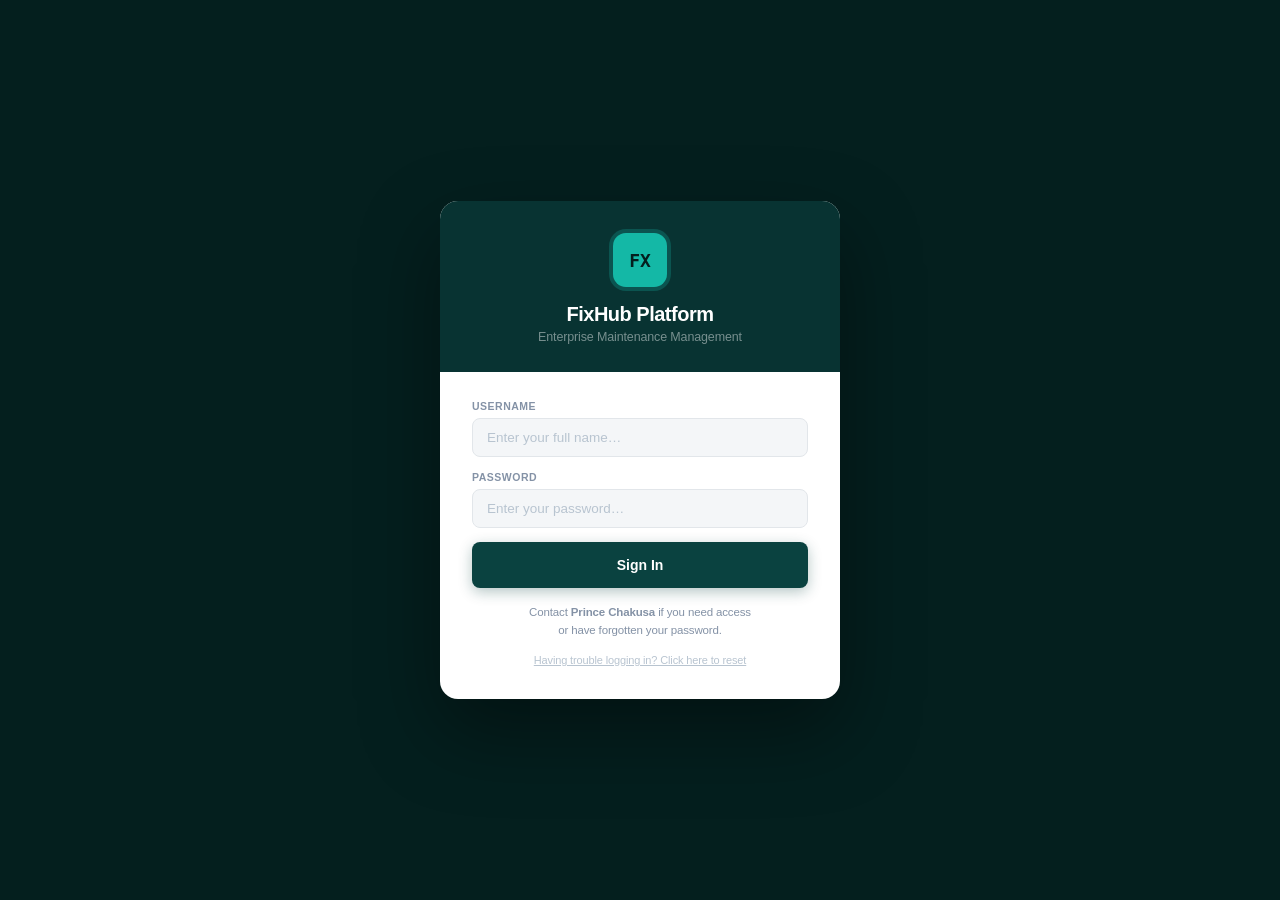
==== commit 95ff2264: "index.html" ====
--- a/index.html
+++ b/index.html
@@ -1,459 +1,6350 @@
 <!DOCTYPE html>
 <html lang="en">
 <head>
-  <meta charset="UTF-8">
-  <meta name="viewport" content="width=device-width, initial-scale=1.0, viewport-fit=cover">
-  <title>FixHub | Enterprise Maintenance</title>
-
-  <!-- PWA / Meta -->
-  <meta name="application-name" content="FixHub">
-  <meta name="description" content="Enterprise property maintenance management platform">
-  <meta name="theme-color" content="#0f6b66">
-  <meta name="mobile-web-app-capable" content="yes">
-  <meta name="apple-mobile-web-app-capable" content="yes">
-  <meta name="apple-mobile-web-app-status-bar-style" content="default">
-  <meta name="apple-mobile-web-app-title" content="FixHub">
-  <meta name="msapplication-TileColor" content="#0f6b66">
-
-  <!-- Icons -->
-  <link rel="manifest" href="./manifest.json">
-  <link rel="icon" type="image/svg+xml" href="./icons/icon.svg">
-  <link rel="apple-touch-icon" href="./icons/apple-touch-icon.png">
-
-  <!-- Fonts -->
-  <link rel="preconnect" href="https://fonts.googleapis.com">
-  <link href="https://fonts.googleapis.com/css2?family=Inter:wght@300;400;500;600;700&family=JetBrains+Mono:wght@400;500&display=swap" rel="stylesheet">
-
-  <!-- Styles -->
-  <link rel="stylesheet" href="style.css">
+<meta charset="UTF-8"/>
+<meta http-equiv="Cache-Control" content="no-cache, no-store, must-revalidate"/>
+<meta http-equiv="Pragma" content="no-cache"/>
+<meta http-equiv="Expires" content="0"/>
+<meta http-equiv="Content-Security-Policy" content="default-src 'self' https://fixhub-platform.netlify.app https://princechakusa.github.io; script-src 'self' 'unsafe-inline'; style-src 'self' 'unsafe-inline' https://fonts.googleapis.com; font-src https://fonts.gstatic.com; img-src 'self' data: blob: https://*.supabase.co https://fixhub-platform.netlify.app https://princechakusa.github.io; connect-src 'self' https://*.supabase.co wss://*.supabase.co https://fonts.googleapis.com;"/>
+<meta name="viewport" content="width=device-width, initial-scale=1.0, viewport-fit=cover"/>
+<title>FixHub | Enterprise Maintenance</title>
+
+<!-- PWA Meta Tags -->
+<meta name="application-name" content="FixHub"/>
+<meta name="description" content="Enterprise property maintenance management platform"/>
+<meta name="theme-color" content="#0f6b66"/>
+<meta name="mobile-web-app-capable" content="yes"/>
+<meta name="apple-mobile-web-app-capable" content="yes"/>
+<meta name="apple-mobile-web-app-status-bar-style" content="default"/>
+<meta name="apple-mobile-web-app-title" content="FixHub"/>
+<meta name="msapplication-TileColor" content="#0f6b66"/>
+<meta name="msapplication-tap-highlight" content="no"/>
+
+<!-- PWA Icons -->
+<link rel="manifest" href="data:application/manifest+json,{&quot;name&quot;:&quot;FixHub&quot;,&quot;short_name&quot;:&quot;FixHub&quot;,&quot;description&quot;:&quot;Enterprise Maintenance Management&quot;,&quot;start_url&quot;:&quot;https://fixhub-platform.netlify.app/&quot;,&quot;scope&quot;:&quot;https://fixhub-platform.netlify.app/&quot;,&quot;display&quot;:&quot;standalone&quot;,&quot;background_color&quot;:&quot;#f8f9fa&quot;,&quot;theme_color&quot;:&quot;#0f6b66&quot;,&quot;icons&quot;:[{&quot;src&quot;:&quot;https://fixhub-platform.netlify.app/icons/icon-192.png&quot;,&quot;sizes&quot;:&quot;192x192&quot;,&quot;type&quot;:&quot;image/png&quot;,&quot;purpose&quot;:&quot;any maskable&quot;}]}"/>
+<link rel="icon" type="image/svg+xml" href="./icons/icon.svg"/>
+<link rel="apple-touch-icon" href="./icons/apple-touch-icon.png"/>
+<link rel="apple-touch-icon" sizes="192x192" href="./icons/icon-192.png"/>
+
+<link rel="preconnect" href="https://fonts.googleapis.com"/>
+<link href="https://fonts.googleapis.com/css2?family=Inter:wght@300;400;500;600;700&family=JetBrains+Mono:wght@400;500&display=swap" rel="stylesheet"/>
+<style>
+/* ══════════════════════════════════════
+   DESIGN TOKENS
+══════════════════════════════════════ */
+:root{
+  /* Brand */
+  --teal-900:#041f1e;--teal-800:#083332;--teal-700:#0A4240;
+  --teal-600:#0c5250;--teal-500:#0f6b66;--teal-400:#14b8a6;
+  --teal-100:#ccefed;--teal-50:#e8f7f6;
+
+  /* Neutrals */
+  --white:#ffffff;
+  --bg:#f4f6f8;
+  --bg-card:#ffffff;
+  --border:#e2e6ea;
+  --border-light:#edf0f3;
+
+  /* Text */
+  --text-primary:#1a2332;
+  --text-secondary:#4a5568;
+  --text-muted:#8492a6;
+  --text-faint:#b8c4d0;
+
+  /* Status */
+  --s-pending:#f97316; --s-pending-bg:#fff4ed; --s-pending-bdr:#fed7aa;
+  --s-waiting:#8b5cf6; --s-waiting-bg:#f5f3ff; --s-waiting-bdr:#ddd6fe;
+  --s-active:#2563eb;  --s-active-bg:#eff6ff;  --s-active-bdr:#bfdbfe;
+  --s-inspect:#d97706; --s-inspect-bg:#fffbeb; --s-inspect-bdr:#fde68a;
+  --s-complete:#16a34a;--s-complete-bg:#f0fdf4;--s-complete-bdr:#bbf7d0;
+
+  /* Severity */
+  --high:#dc2626; --high-bg:#fef2f2; --high-bdr:#fecaca;
+  --med:#d97706;  --med-bg:#fffbeb;  --med-bdr:#fde68a;
+  --low:#16a34a;  --low-bg:#f0fdf4;  --low-bdr:#bbf7d0;
+
+  /* Misc */
+  --blue:#2563eb; --blue-bg:#eff6ff;
+  --red:#dc2626;  --red-bg:#fef2f2; --red-bdr:#fecaca;
+  --green:#16a34a;--green-bg:#f0fdf4;--green-bdr:#bbf7d0;
+  --amber:#d97706;
+
+  /* Layout */
+  --sb-w:260px; --sb-col:68px; --topbar:60px;
+  --r:10px; --r-sm:6px; --r-lg:14px;
+
+  /* Shadow */
+  --sh-sm:0 1px 3px rgba(0,0,0,.06),0 1px 2px rgba(0,0,0,.04);
+  --sh:0 4px 12px rgba(0,0,0,.07),0 2px 4px rgba(0,0,0,.04);
+  --sh-md:0 8px 24px rgba(0,0,0,.09);
+  --sh-lg:0 20px 48px rgba(0,0,0,.14);
+
+  --tr:.2s cubic-bezier(.4,0,.2,1);
+  --bounce:.35s cubic-bezier(.34,1.56,.64,1);
+  --font:'Inter',sans-serif;
+  --mono:'JetBrains Mono',monospace;
+}
+
+*,*::before,*::after{box-sizing:border-box;margin:0;padding:0;}
+html{font-size:14px;height:100%;overflow:hidden;}
+body{
+  font-family:var(--font);
+  background:var(--teal-800);
+  color:var(--text-primary);
+  display:flex;
+  height:100vh;
+  overflow:hidden;
+  -webkit-font-smoothing:antialiased;
+  -moz-osx-font-smoothing:grayscale;
+  font-weight:400;
+  letter-spacing:-0.01em;
+}
+/* Dashboard hidden until login */
+#sb,#main{visibility:hidden;}
+
+/* ══════════════════════════════════════
+   SIDEBAR — clean light style
+══════════════════════════════════════ */
+#sb{
+  width:var(--sb-w);min-width:var(--sb-w);
+  height:100vh;background:#f8f9fa;
+  display:flex;flex-direction:column;
+  border-right:1px solid #e9ecef;
+  transition:width var(--tr),min-width var(--tr);
+  overflow:hidden;flex-shrink:0;z-index:200;
+}
+#sb.col{width:var(--sb-col);min-width:var(--sb-col);}
+
+.sb-logo{
+  display:flex;align-items:center;gap:10px;
+  padding:0 18px;height:var(--topbar);min-height:var(--topbar);
+  border-bottom:1px solid #e9ecef;
+  overflow:hidden;flex-shrink:0;
+}
+.logo-mark{
+  width:34px;height:34px;min-width:34px;
+  background:var(--teal-400);border-radius:9px;
+  display:flex;align-items:center;justify-content:center;
+  font-family:var(--mono);font-weight:700;font-size:13px;
+  color:#fff;letter-spacing:-.5px;
+  flex-shrink:0;
+  overflow:hidden;
+  background-size:cover;
+  background-position:center;
+  background-repeat:no-repeat;
+}
+.logo-txt{
+  font-size:16px;font-weight:700;color:#1a2332;
+  white-space:nowrap;letter-spacing:-.3px;
+}
+.logo-txt em{color:var(--teal-500);font-style:normal;}
+.sb-tog{
+  margin-left:auto;min-width:26px;height:26px;
+  background:#fff;
+  border:1px solid #e2e8f0;
+  border-radius:6px;cursor:pointer;
+  display:flex;align-items:center;justify-content:center;
+  color:#94a3b8;transition:all var(--tr);flex-shrink:0;
+}
+.sb-tog:hover{background:#f1f5f9;color:#475569;}
+.sb-tog svg{width:13px;height:13px;transition:transform var(--tr);}
+#sb.col .sb-tog svg{transform:rotate(180deg);}
+
+.sb-nav{flex:1;padding:8px 10px;overflow-y:auto;overflow-x:hidden;}
+.sb-nav::-webkit-scrollbar{width:3px;}
+.sb-nav::-webkit-scrollbar-thumb{background:#e2e8f0;border-radius:2px;}
+
+.nav-section{
+  font-size:9px;font-weight:600;letter-spacing:1.2px;
+  text-transform:uppercase;color:#94a3b8;
+  padding:16px 8px 5px;white-space:nowrap;
+  transition:opacity var(--tr);
+}
+#sb.col .nav-section{opacity:0;}
+
+.nav-item{
+  display:flex;align-items:center;gap:10px;
+  padding:9px 10px 9px 10px;
+  border-radius:8px;cursor:pointer;
+  color:#64748b;
+  font-weight:400;font-size:13.5px;
+  white-space:nowrap;overflow:hidden;
+  margin-bottom:1px;
+  transition:background var(--tr),color var(--tr);
+}
+.nav-item:hover{background:#eef2ff;color:#334155;}
+.nav-item.active{
+  background:#e8f5f4;
+  color:var(--teal-600);
+  font-weight:500;
+}
+.nav-item.nav-locked{opacity:.4;cursor:not-allowed;}
+.nav-item.nav-locked:hover{background:transparent;color:#94a3b8;}
+.nav-icon{width:18px;height:18px;min-width:18px;display:flex;align-items:center;justify-content:center;color:inherit;}
+.nav-icon svg{width:17px;height:17px;}
+.nav-lbl{flex:1;overflow:hidden;}
+.nav-badge{
+  min-width:20px;height:18px;background:#f97316;color:#fff;
+  border-radius:9px;font-size:9.5px;font-weight:700;
+  padding:0 5px;display:flex;align-items:center;justify-content:center;
+  font-family:var(--mono);flex-shrink:0;
+  transition:opacity var(--tr);
+}
+#sb.col .nav-badge{opacity:0;width:0;overflow:hidden;padding:0;min-width:0;}
+
+.sb-foot{
+  padding:12px 10px;
+  border-top:1px solid #e9ecef;
+  display:flex;flex-direction:column;gap:8px;
+  background:#f8f9fa;
+}
+.btn-log-issue{
+  width:100%;padding:10px;
+  background:var(--teal-500);color:#fff;
+  border:none;border-radius:8px;
+  font-family:var(--font);font-size:13px;font-weight:500;
+  cursor:pointer;display:flex;align-items:center;
+  justify-content:center;gap:7px;white-space:nowrap;overflow:hidden;
+  transition:background var(--tr);
+}
+.btn-log-issue:hover{background:var(--teal-600);}
+.btn-log-issue svg{width:14px;height:14px;min-width:14px;}
+#sb.col .btn-log-issue .bli-lbl{display:none;}
+
+.user-chip{
+  display:flex;align-items:center;gap:9px;
+  padding:8px 10px;border-radius:8px;cursor:pointer;
+  overflow:hidden;transition:background var(--tr);
+}
+.user-chip:hover{background:#eef2ff;}
+.uc-av{
+  width:32px;height:32px;min-width:32px;
+  border-radius:50%;
+  background:linear-gradient(135deg,var(--teal-400),var(--teal-600));
+  display:flex;align-items:center;justify-content:center;
+  font-size:11px;font-weight:700;color:#fff;
+  flex-shrink:0;
+}
+.uc-info{overflow:hidden;}
+.uc-name{font-size:13px;font-weight:500;color:#1e293b;white-space:nowrap;}
+.uc-role{font-size:11px;color:#64748b;white-space:nowrap;margin-top:1px;}
+
+/* ══════════════════════════════════════
+   MAIN
+══════════════════════════════════════ */
+#main{flex:1;display:flex;flex-direction:column;overflow:hidden;min-width:0;height:100vh;}
+
+.topbar{
+  height:var(--topbar);min-height:var(--topbar);
+  background:var(--white);border-bottom:1px solid var(--border);
+  display:flex;align-items:center;padding:0 24px;gap:12px;
+  box-shadow:var(--sh-sm);flex-shrink:0;
+}
+.mob-btn{
+  display:none;width:34px;height:34px;
+  background:var(--bg);border:1px solid var(--border);
+  border-radius:var(--r-sm);cursor:pointer;
+  align-items:center;justify-content:center;color:var(--text-muted);
+}
+.mob-btn svg{width:16px;height:16px;}
+.topbar-title{font-size:16px;font-weight:700;color:var(--text-primary);letter-spacing:-.3px;}
+
+.topbar-r{margin-left:auto;display:flex;align-items:center;gap:8px;}
+.clock-pill{
+  font-family:var(--mono);font-size:11.5px;color:var(--text-muted);
+  background:var(--bg);border:1px solid var(--border);
+  padding:4px 10px;border-radius:20px;white-space:nowrap;
+}
+.role-badge{font-size:10.5px;font-weight:700;font-family:var(--mono);padding:3px 10px;border-radius:20px;}
+.role-badge.mgr{background:var(--green-bg);color:var(--green);border:1px solid var(--green-bdr);}
+.role-badge.sup{background:#f5f3ff;color:#7c3aed;border:1px solid #ddd6fe;}
+.role-badge.tech{background:var(--blue-bg);color:var(--blue);border:1px solid #bfdbfe;}
+
+.t-btn{
+  height:34px;padding:0 14px;border-radius:var(--r-sm);
+  border:1px solid var(--border);background:var(--white);
+  color:var(--text-secondary);font-family:var(--font);
+  font-size:12.5px;font-weight:500;cursor:pointer;
+  display:flex;align-items:center;gap:6px;
+  transition:all var(--tr);
+}
+.t-btn:hover{border-color:var(--teal-400);color:var(--teal-700);background:var(--teal-50);}
+.t-btn svg{width:13px;height:13px;}
+.t-btn.prim{background:var(--teal-700);color:#fff;border-color:var(--teal-700);font-weight:600;}
+.t-btn.prim:hover{background:var(--teal-600);border-color:var(--teal-600);}
+.t-btn.danger{color:var(--red);border-color:#fecaca;}
+.t-btn.danger:hover{background:var(--red-bg);}
+
+/* CONTENT */
+#content{flex:1;overflow-y:auto;overflow-x:hidden;padding:24px;}
+#content::-webkit-scrollbar{width:5px;}
+#content::-webkit-scrollbar-thumb{background:var(--border);border-radius:3px;}
+
+.view{display:none;}
+.view.active{display:block;animation:fadeUp .22s ease;}
+@keyframes fadeUp{from{opacity:0;transform:translateY(6px);}to{opacity:1;transform:translateY(0);}}
+
+/* ══════════════════════════════════════
+   SECTION HEADER
+══════════════════════════════════════ */
+.sec-hd{display:flex;align-items:center;justify-content:space-between;margin-bottom:20px;}
+.sec-hd-l .sec-title{font-size:15px;font-weight:700;color:var(--text-primary);}
+.sec-hd-l .sec-sub{font-size:12px;color:var(--text-muted);margin-top:2px;}
+.sec-hd-r{display:flex;align-items:center;gap:8px;flex-wrap:wrap;}
+
+/* ══════════════════════════════════════
+   STAT CARDS
+══════════════════════════════════════ */
+.stats-grid{display:grid;grid-template-columns:repeat(4,1fr);gap:14px;margin-bottom:20px;}
+.stat-card{
+  background:var(--bg-card);border:1px solid var(--border);
+  border-radius:var(--r);padding:18px 20px;
+  box-shadow:var(--sh-sm);position:relative;overflow:hidden;
+  transition:box-shadow var(--tr),transform var(--tr);
+}
+.stat-card:hover{box-shadow:var(--sh);transform:translateY(-1px);}
+.stat-card::after{
+  content:'';position:absolute;top:0;left:0;right:0;height:3px;
+  background:var(--accent,var(--teal-700));
+}
+.stat-card.a-teal{--accent:var(--teal-500);}
+.stat-card.a-blue{--accent:var(--blue);}
+.stat-card.a-orange{--accent:#f97316;}
+.stat-card.a-green{--accent:var(--green);}
+
+.stat-top{display:flex;align-items:flex-start;justify-content:space-between;margin-bottom:12px;}
+.stat-icon{
+  width:36px;height:36px;border-radius:8px;
+  display:flex;align-items:center;justify-content:center;
+}
+.a-teal .stat-icon{background:var(--teal-50);color:var(--teal-700);}
+.a-blue .stat-icon{background:var(--blue-bg);color:var(--blue);}
+.a-orange .stat-icon{background:#fff4ed;color:#f97316;}
+.a-green .stat-icon{background:var(--green-bg);color:var(--green);}
+.stat-icon svg{width:17px;height:17px;}
+.stat-delta{
+  font-size:10px;font-weight:600;font-family:var(--mono);
+  padding:2px 6px;border-radius:20px;
+}
+.stat-delta.up{background:var(--green-bg);color:var(--green);}
+.stat-delta.dn{background:var(--red-bg);color:var(--red);}
+.stat-delta.nt{background:var(--bg);color:var(--text-muted);}
+.stat-val{font-size:28px;font-weight:800;letter-spacing:-1px;line-height:1;margin-bottom:4px;font-family:var(--mono);}
+.stat-lbl{font-size:10.5px;color:var(--text-muted);font-weight:600;text-transform:uppercase;letter-spacing:.5px;}
+
+/* ══════════════════════════════════════
+   DASHBOARD GRID
+══════════════════════════════════════ */
+.dash-grid{display:grid;grid-template-columns:1fr 300px;gap:16px;}
+.panel{background:var(--bg-card);border:1px solid var(--border);border-radius:var(--r);overflow:hidden;box-shadow:var(--sh-sm);}
+.panel-hd{
+  padding:14px 18px;border-bottom:1px solid var(--border-light);
+  display:flex;align-items:center;justify-content:space-between;
+}
+.panel-title{font-size:13px;font-weight:700;color:var(--text-primary);}
+.panel-body{padding:16px 18px;}
+
+/* Activity */
+.act-list{display:flex;flex-direction:column;gap:12px;}
+.act-item{display:flex;gap:10px;align-items:flex-start;}
+.act-dot{width:8px;height:8px;min-width:8px;border-radius:50%;margin-top:4px;flex-shrink:0;}
+.act-dot.teal{background:var(--teal-500);box-shadow:0 0 5px rgba(20,184,166,.5);}
+.act-dot.orange{background:#f97316;box-shadow:0 0 5px rgba(249,115,22,.4);}
+.act-dot.green{background:var(--green);box-shadow:0 0 5px rgba(22,163,74,.4);}
+.act-dot.red{background:var(--red);box-shadow:0 0 5px rgba(220,38,38,.4);}
+.act-dot.blue{background:var(--blue);box-shadow:0 0 5px rgba(37,99,235,.4);}
+.act-txt{font-size:12px;color:var(--text-secondary);line-height:1.4;}
+.act-txt strong{color:var(--text-primary);font-weight:600;}
+.act-time{font-size:10px;color:var(--text-muted);font-family:var(--mono);margin-top:2px;}
+
+/* SLA Gauge */
+.sla-ring-wrap{display:flex;align-items:center;justify-content:center;padding:6px 0 12px;position:relative;}
+.sla-ring-svg{transform:rotate(-90deg);}
+.sla-bg{fill:none;stroke:var(--border);stroke-width:8;}
+.sla-fill{fill:none;stroke:var(--green);stroke-width:8;stroke-linecap:round;stroke-dasharray:251;stroke-dashoffset:15;filter:drop-shadow(0 0 4px rgba(22,163,74,.4));}
+.sla-label{position:absolute;text-align:center;}
+.sla-pct{font-size:22px;font-weight:800;font-family:var(--mono);color:var(--green);letter-spacing:-1px;}
+.sla-sub{font-size:9px;color:var(--text-muted);text-transform:uppercase;letter-spacing:.5px;}
+.sla-stats{display:flex;border-top:1px solid var(--border-light);}
+.sla-stat{flex:1;text-align:center;padding:10px 0;border-right:1px solid var(--border-light);}
+.sla-stat:last-child{border-right:none;}
+.sla-val{font-size:16px;font-weight:800;font-family:var(--mono);}
+.sla-lbl{font-size:9px;color:var(--text-muted);text-transform:uppercase;letter-spacing:.5px;margin-top:2px;}
+
+/* ══════════════════════════════════════
+   TABLE
+══════════════════════════════════════ */
+.tbl-card{background:var(--bg-card);border:1px solid var(--border);border-radius:var(--r);overflow:hidden;box-shadow:var(--sh-sm);}
+.tbl-wrap{overflow-x:auto;-webkit-overflow-scrolling:touch;}
+table{width:100%;border-collapse:collapse;font-size:12.5px;}
+thead tr{border-bottom:2px solid var(--border-light);background:var(--bg);}
+th{padding:10px 14px;text-align:left;font-size:10px;font-weight:700;letter-spacing:.8px;text-transform:uppercase;color:var(--text-muted);}
+tbody tr{border-bottom:1px solid var(--border-light);transition:background var(--tr);}
+tbody tr:last-child{border-bottom:none;}
+tbody tr:hover{background:var(--teal-50);}
+td{padding:12px 14px;color:var(--text-secondary);vertical-align:middle;}
+.td-id{font-family:var(--mono);font-size:11px;font-weight:600;color:var(--teal-700);}
+.td-title{font-weight:600;color:var(--text-primary);max-width:180px;white-space:nowrap;overflow:hidden;text-overflow:ellipsis;}
+.td-desc{color:var(--text-muted);font-size:11.5px;max-width:160px;white-space:nowrap;overflow:hidden;text-overflow:ellipsis;}
+.td-tech{display:flex;align-items:center;gap:6px;}
+.t-dot{width:7px;height:7px;border-radius:50%;flex-shrink:0;}
+.td-date{font-family:var(--mono);font-size:10.5px;color:var(--text-muted);}
+.td-by{font-size:11.5px;color:var(--text-secondary);}
+
+/* STATUS PILLS */
+.pill{
+  display:inline-flex;align-items:center;gap:4px;
+  padding:3px 9px;border-radius:20px;
+  font-size:10px;font-weight:700;cursor:pointer;
+  user-select:none;white-space:nowrap;
+  border:1px solid transparent;font-family:var(--mono);
+  transition:filter var(--tr),transform var(--tr);
+}
+.pill:hover{filter:brightness(.93);transform:scale(1.03);}
+.pill::before{content:'';width:5px;height:5px;border-radius:50%;background:currentColor;}
+.pill.registered {background:var(--bg);color:var(--text-muted);border-color:var(--border);}
+.pill.waiting    {background:var(--s-waiting-bg);color:var(--s-waiting);border-color:var(--s-waiting-bdr);}
+.pill.inspection {background:var(--s-inspect-bg);color:var(--s-inspect);border-color:var(--s-inspect-bdr);}
+.pill.inprogress {background:var(--s-active-bg);color:var(--s-active);border-color:var(--s-active-bdr);}
+.pill.resolved   {background:var(--s-complete-bg);color:var(--s-complete);border-color:var(--s-complete-bdr);}
+
+/* PRIORITY BADGE */
+.prio{display:inline-flex;align-items:center;gap:4px;font-size:10.5px;font-weight:600;}
+.pd{width:6px;height:6px;border-radius:50%;}
+.pd.high{background:var(--red);}
+.pd.medium{background:var(--amber);}
+.pd.low{background:var(--green);}
+.prio-tag{display:inline-flex;align-items:center;gap:4px;padding:2px 8px;border-radius:20px;font-size:10px;font-weight:700;font-family:var(--mono);}
+.prio-tag.high{background:var(--high-bg);color:var(--high);border:1px solid var(--high-bdr);}
+.prio-tag.medium{background:var(--med-bg);color:var(--med);border:1px solid var(--med-bdr);}
+.prio-tag.low{background:var(--low-bg);color:var(--low);border:1px solid var(--low-bdr);}
+
+/* EMPTY STATE */
+.empty-state{padding:48px 24px;text-align:center;color:var(--text-muted);}
+.empty-state svg{width:32px;height:32px;opacity:.25;margin-bottom:10px;}
+.empty-state p{font-size:13px;}
+
+/* ══════════════════════════════════════
+   FILTER BAR
+══════════════════════════════════════ */
+.filter-bar{
+  background:var(--bg-card);border:1px solid var(--border);
+  border-radius:var(--r);padding:14px 18px;
+  margin-bottom:14px;box-shadow:var(--sh-sm);
+  display:flex;align-items:center;gap:10px;flex-wrap:wrap;
+}
+.search-wrap{position:relative;flex:1;min-width:180px;max-width:280px;}
+.search-wrap svg{position:absolute;left:10px;top:50%;transform:translateY(-50%);width:13px;height:13px;color:var(--text-muted);pointer-events:none;}
+.search-in{
+  width:100%;height:34px;background:var(--bg);
+  border:1px solid var(--border);border-radius:var(--r-sm);
+  padding:0 12px 0 30px;font-family:var(--font);
+  font-size:12.5px;color:var(--text-primary);outline:none;
+  transition:border-color var(--tr),box-shadow var(--tr);
+}
+.search-in:focus{border-color:var(--teal-500);box-shadow:0 0 0 3px rgba(10,66,64,.07);}
+.search-in::placeholder{color:var(--text-faint);}
+.filter-select{
+  height:34px;padding:0 10px;background:var(--bg);
+  border:1px solid var(--border);border-radius:var(--r-sm);
+  font-family:var(--font);font-size:12px;color:var(--text-secondary);
+  outline:none;cursor:pointer;appearance:none;
+  padding-right:28px;
+  background-image:url("data:image/svg+xml,%3Csvg xmlns='http://www.w3.org/2000/svg' width='12' height='12' viewBox='0 0 24 24' fill='none' stroke='%238492a6' stroke-width='2.5' stroke-linecap='round'%3E%3Cpath d='M6 9l6 6 6-6'/%3E%3C/svg%3E");
+  background-repeat:no-repeat;background-position:right 8px center;
+  transition:border-color var(--tr);
+}
+.filter-select:focus{border-color:var(--teal-500);}
+.quick-filters{display:flex;gap:6px;flex-wrap:wrap;}
+.qf-btn{
+  height:30px;padding:0 12px;border-radius:20px;
+  border:1px solid var(--border);background:var(--white);
+  font-family:var(--font);font-size:11.5px;font-weight:500;
+  color:var(--text-secondary);cursor:pointer;
+  transition:all var(--tr);white-space:nowrap;
+}
+.qf-btn:hover,.qf-btn.active{
+  background:var(--teal-700);color:#fff;border-color:var(--teal-700);
+}
+
+/* ══════════════════════════════════════
+   REPORTS / CHART
+══════════════════════════════════════ */
+.chart-card{
+  background:var(--bg-card);border:1px solid var(--border);
+  border-radius:var(--r);padding:22px;box-shadow:var(--sh-sm);
+  margin-bottom:16px;
+}
+.chart-title{font-size:14px;font-weight:700;color:var(--text-primary);}
+.chart-sub{font-size:11.5px;color:var(--text-muted);margin-top:3px;margin-bottom:20px;}
+.bar-chart{
+  display:flex;align-items:flex-end;gap:6px;
+  height:160px;min-height:160px;
+  border-bottom:2px solid var(--border-light);
+  position:relative;
+}
+.bar-chart::before{
+  content:'';position:absolute;left:0;right:0;top:0;bottom:0;
+  background:repeating-linear-gradient(to bottom,transparent,transparent calc(25% - 1px),var(--border-light) calc(25% - 1px),var(--border-light) 25%);
+  pointer-events:none;
+}
+.bar-col{flex:1;display:flex;flex-direction:column;align-items:center;height:100%;justify-content:flex-end;}
+.bar{
+  width:100%;max-width:36px;border-radius:4px 4px 0 0;
+  background:linear-gradient(to top,var(--teal-700),var(--teal-400));
+  position:relative;min-height:4px;opacity:.85;
+  transition:opacity var(--tr);cursor:pointer;
+}
+.bar:hover{opacity:1;}
+.bar-tip{
+  position:absolute;top:-28px;left:50%;transform:translateX(-50%);
+  background:var(--text-primary);color:#fff;
+  border-radius:4px;padding:2px 7px;font-size:10px;
+  font-family:var(--mono);white-space:nowrap;
+  opacity:0;pointer-events:none;transition:opacity .15s;
+}
+.bar:hover .bar-tip{opacity:1;}
+.bar-lbls{display:flex;gap:6px;margin-top:8px;}
+.bar-lbl{flex:1;text-align:center;font-size:9px;color:var(--text-muted);font-family:var(--mono);}
+
+.kpi-grid{display:grid;grid-template-columns:repeat(3,1fr);gap:12px;margin-top:16px;}
+.kpi-card{
+  background:var(--bg-card);border:1px solid var(--border);
+  border-radius:var(--r);padding:16px;box-shadow:var(--sh-sm);
+}
+.kpi-val{font-size:22px;font-weight:800;font-family:var(--mono);letter-spacing:-.5px;}
+.kpi-lbl{font-size:10px;color:var(--text-muted);margin-top:4px;text-transform:uppercase;letter-spacing:.5px;font-weight:600;}
+.kpi-bar{height:4px;background:var(--border);border-radius:2px;margin-top:10px;overflow:hidden;}
+.kpi-fill{height:100%;border-radius:2px;background:var(--teal-600);}
+
+/* ══════════════════════════════════════
+   USERS GRID
+══════════════════════════════════════ */
+.users-grid{display:grid;grid-template-columns:repeat(auto-fill,minmax(210px,1fr));gap:14px;}
+.user-card{
+  background:var(--bg-card);border:1px solid var(--border);
+  border-radius:var(--r);padding:20px;text-align:center;
+  box-shadow:var(--sh-sm);transition:box-shadow var(--tr),transform var(--tr);
+}
+.user-card:hover{box-shadow:var(--sh);transform:translateY(-2px);}
+.uc-avatar{width:46px;height:46px;border-radius:50%;display:flex;align-items:center;justify-content:center;font-size:14px;font-weight:700;margin:0 auto 10px;}
+.uc-name{font-size:13.5px;font-weight:700;color:var(--text-primary);}
+.uc-role{font-size:11px;color:var(--text-muted);margin-top:3px;}
+.uc-stats{display:flex;border-top:1px solid var(--border-light);margin-top:12px;padding-top:12px;}
+.uc-stat{flex:1;}
+.uc-sv{font-size:16px;font-weight:800;font-family:var(--mono);}
+.uc-sl{font-size:9.5px;color:var(--text-muted);text-transform:uppercase;letter-spacing:.5px;margin-top:1px;}
+.uc-actions{display:flex;gap:8px;margin-top:12px;}
+.uc-btn{flex:1;height:28px;border-radius:var(--r-sm);font-family:var(--font);font-size:11px;font-weight:600;cursor:pointer;border:1px solid transparent;transition:all var(--tr);display:flex;align-items:center;justify-content:center;gap:4px;}
+.uc-btn svg{width:11px;height:11px;}
+.uc-edit{background:var(--teal-50);color:var(--teal-700);border-color:var(--teal-100);}
+.uc-edit:hover{background:var(--teal-100);}
+.uc-del{background:var(--red-bg);color:var(--red);border-color:var(--red-bdr);}
+.uc-del:hover{background:#fecaca;}
+
+/* ══════════════════════════════════════
+   INVENTORY
+══════════════════════════════════════ */
+.inv-grid{display:grid;grid-template-columns:repeat(auto-fill,minmax(200px,1fr));gap:14px;}
+.inv-card{background:var(--bg-card);border:1px solid var(--border);border-radius:var(--r);padding:18px;box-shadow:var(--sh-sm);}
+.inv-card.low{border-color:#fecaca;background:var(--red-bg);}
+.inv-card.low .inv-ico{background:rgba(220,38,38,.1);color:var(--red);}
+.inv-ico{width:32px;height:32px;border-radius:7px;background:var(--teal-50);color:var(--teal-700);display:flex;align-items:center;justify-content:center;margin-bottom:10px;}
+.inv-ico svg{width:15px;height:15px;}
+.inv-name{font-size:13px;font-weight:600;color:var(--text-primary);margin-bottom:8px;}
+.inv-meta{font-size:11px;color:var(--text-muted);margin-bottom:3px;}
+.inv-alert{font-size:11px;font-weight:700;color:var(--red);margin-top:6px;}
+.inv-bar{height:5px;background:var(--border);border-radius:3px;overflow:hidden;margin-top:10px;}
+.inv-fill{height:100%;border-radius:3px;}
+
+/* ══════════════════════════════════════
+   SLA TRACKER
+══════════════════════════════════════ */
+
+/* ══════════════════════════════════════
+   SETTINGS
+══════════════════════════════════════ */
+.set-block{
+  background:var(--bg-card);border:1px solid var(--border);
+  border-radius:var(--r);overflow:hidden;box-shadow:var(--sh-sm);
+  margin-bottom:20px;
+}
+.set-hd{
+  padding:13px 20px;border-bottom:2px solid var(--border-light);
+  font-size:12px;font-weight:700;color:var(--text-secondary);
+  background:var(--bg);text-transform:uppercase;letter-spacing:.6px;
+}
+.set-row{
+  display:flex;align-items:center;justify-content:space-between;
+  padding:16px 20px;border-bottom:1px solid var(--border-light);
+}
+.set-row:last-child{border-bottom:none;}
+.set-lbl{font-size:13.5px;font-weight:500;color:var(--text-primary);}
+.set-sub{font-size:11.5px;color:var(--text-muted);margin-top:3px;}
+
+/* TOGGLE */
+.tog{
+  width:50px;height:28px;background:#d1d5db;border-radius:28px;
+  cursor:pointer;position:relative;transition:background .3s;
+  flex-shrink:0;border:none;display:inline-block;
+}
+.tog.on{background:#22c55e;}
+.tog-k{
+  position:absolute;top:3px;left:3px;
+  width:22px;height:22px;background:#fff;border-radius:50%;
+  transition:transform .3s;box-shadow:0 2px 5px rgba(0,0,0,.25);pointer-events:none;
+}
+.tog.on .tog-k{transform:translateX(22px);}
+.tog-wrap{display:flex;align-items:center;gap:8px;flex-shrink:0;}
+.tog-lbl{font-size:11.5px;font-weight:700;font-family:var(--mono);min-width:28px;color:var(--text-muted);}
+.tog.on~.tog-lbl{color:#16a34a;}
+
+/* SLA TIME INPUT */
+.sla-input-row{
+  display:flex;align-items:center;justify-content:space-between;
+  padding:14px 20px;border-bottom:1px solid var(--border-light);
+}
+.sla-input-row:last-child{border-bottom:none;}
+.sla-time-input{
+  display:flex;align-items:center;gap:8px;
+}
+.sla-hrs{
+  width:70px;height:34px;text-align:center;
+  background:var(--bg);border:1px solid var(--border);
+  border-radius:var(--r-sm);font-family:var(--mono);
+  font-size:14px;font-weight:600;color:var(--teal-700);
+  outline:none;transition:border-color var(--tr);
+}
+.sla-hrs:focus{border-color:var(--teal-500);}
+.sla-unit{font-size:12px;color:var(--text-muted);font-family:var(--mono);}
+.sla-stepper{display:flex;flex-direction:column;gap:2px;}
+.sla-step{width:20px;height:14px;background:var(--bg);border:1px solid var(--border);border-radius:3px;cursor:pointer;display:flex;align-items:center;justify-content:center;font-size:9px;color:var(--text-muted);transition:all var(--tr);}
+.sla-step:hover{background:var(--teal-50);color:var(--teal-700);}
+
+/* Collapsed sidebar expand tab — always visible */
+#sb-expand-tab{
+  position:fixed;top:50%;left:0;
+  transform:translateY(-50%);
+  width:18px;height:48px;
+  background:var(--teal-700);
+  border-radius:0 6px 6px 0;
+  cursor:pointer;z-index:201;
+  display:none;
+  align-items:center;justify-content:center;
+  box-shadow:3px 0 10px rgba(0,0,0,.3);
+  transition:background var(--tr);
+}
+#sb-expand-tab:hover{background:var(--teal-500);}
+#sb-expand-tab svg{width:10px;height:10px;color:#fff;}
+#sb.col ~ #main #sb-expand-tab{display:flex;}
+/* Simpler: show tab via JS class on body */
+body.sb-collapsed #sb-expand-tab{display:flex;}
+
+/* Action buttons in ticket table */
+.tbl-actions{display:flex;gap:5px;align-items:center;}
+.tbl-act-btn{
+  width:28px;height:28px;border-radius:6px;
+  display:flex;align-items:center;justify-content:center;
+  cursor:pointer;border:1px solid transparent;
+  transition:all var(--tr);flex-shrink:0;
+}
+.tbl-act-btn svg{width:13px;height:13px;}
+.tbl-act-edit{background:var(--teal-50);color:var(--teal-700);border-color:var(--teal-100);}
+.tbl-act-edit:hover{background:var(--teal-100);}
+.tbl-act-del{background:var(--red-bg);color:var(--red);border-color:var(--red-bdr);}
+.tbl-act-del:hover{background:#fecaca;}
+
+/* ══════════════════════════════════
+   LEADERBOARD / PERFORMANCE
+══════════════════════════════════ */
+.lb-grid{display:grid;grid-template-columns:1fr 1fr;gap:16px;margin-top:0;}
+.lb-card{
+  background:var(--bg-card);border:1px solid var(--border);
+  border-radius:var(--r);overflow:hidden;box-shadow:var(--sh-sm);
+}
+.lb-hd{
+  padding:14px 18px;border-bottom:1px solid var(--border-light);
+  display:flex;align-items:center;gap:8px;
+}
+.lb-hd-icon{
+  width:28px;height:28px;border-radius:7px;
+  display:flex;align-items:center;justify-content:center;
+}
+.lb-hd-icon svg{width:14px;height:14px;}
+.lb-title{font-size:13px;font-weight:700;color:var(--text-primary);}
+.lb-sub{font-size:11px;color:var(--text-muted);margin-top:1px;}
+
+.lb-row{
+  display:flex;align-items:center;gap:12px;
+  padding:12px 18px;border-bottom:1px solid var(--border-light);
+  transition:background var(--tr);
+}
+.lb-row:last-child{border-bottom:none;}
+.lb-row:hover{background:var(--teal-50);}
+.lb-rank{
+  width:22px;height:22px;border-radius:50%;
+  display:flex;align-items:center;justify-content:center;
+  font-size:10px;font-weight:800;font-family:var(--mono);
+  flex-shrink:0;
+}
+.lb-rank.r1{background:#ffd700;color:#7a5800;}
+.lb-rank.r2{background:#c0c0c0;color:#4a4a4a;}
+.lb-rank.r3{background:#cd7f32;color:#5a3000;}
+.lb-rank.rn{background:var(--bg);color:var(--text-muted);}
+
+.lb-av{
+  width:30px;height:30px;border-radius:50%;
+  display:flex;align-items:center;justify-content:center;
+  font-size:10px;font-weight:700;color:#fff;flex-shrink:0;
+}
+.lb-info{flex:1;min-width:0;}
+.lb-name{font-size:12.5px;font-weight:600;color:var(--text-primary);white-space:nowrap;overflow:hidden;text-overflow:ellipsis;}
+.lb-role{font-size:10.5px;color:var(--text-muted);}
+.lb-bar-wrap{width:100px;flex-shrink:0;}
+.lb-bar-bg{height:6px;background:var(--border);border-radius:3px;overflow:hidden;}
+.lb-bar-fill{height:100%;border-radius:3px;transition:width .8s ease;}
+.lb-val{font-size:12px;font-weight:800;font-family:var(--mono);text-align:right;min-width:36px;flex-shrink:0;}
+.lb-badge{
+  font-size:9.5px;font-weight:700;font-family:var(--mono);
+  padding:2px 7px;border-radius:20px;flex-shrink:0;
+}
+.lb-badge.good{background:var(--green-bg);color:var(--green);border:1px solid var(--green-bdr);}
+.lb-badge.warn{background:var(--med-bg);color:var(--med);border:1px solid var(--med-bdr);}
+.lb-badge.bad{background:var(--red-bg);color:var(--red);border:1px solid var(--red-bdr);}
+
+@media(max-width:900px){.lb-grid{grid-template-columns:1fr;}}
+.modal-ov{
+  position:fixed;inset:0;background:rgba(0,0,0,.45);
+  backdrop-filter:blur(3px);z-index:1000;
+  display:flex;align-items:center;justify-content:center;
+  opacity:0;pointer-events:none;transition:opacity .2s;
+}
+.modal-ov.open{opacity:1;pointer-events:all;}
+.modal-box{
+  background:var(--bg-card);border-radius:var(--r-lg);
+  width:520px;max-width:calc(100vw - 32px);
+  box-shadow:var(--sh-lg);
+  transform:translateY(16px) scale(.97);
+  transition:transform var(--bounce);
+  max-height:90vh;overflow-y:auto;
+}
+.modal-ov.open .modal-box{transform:translateY(0) scale(1);}
+.modal-hd{
+  padding:20px 24px 16px;border-bottom:1px solid var(--border-light);
+  display:flex;align-items:center;justify-content:space-between;
+  position:sticky;top:0;background:var(--bg-card);z-index:1;
+}
+.modal-title{font-size:15px;font-weight:700;color:var(--text-primary);}
+.modal-close{
+  width:28px;height:28px;background:var(--bg);border:1px solid var(--border);
+  border-radius:6px;cursor:pointer;display:flex;align-items:center;
+  justify-content:center;color:var(--text-muted);transition:all var(--tr);
+}
+.modal-close:hover{background:var(--border);color:var(--text-primary);}
+.modal-close svg{width:13px;height:13px;}
+.modal-body{padding:20px 24px;}
+.modal-foot{
+  padding:14px 24px;border-top:1px solid var(--border-light);
+  display:flex;justify-content:flex-end;gap:10px;
+  position:sticky;bottom:0;background:var(--bg-card);
+}
+
+/* FORM */
+.fg{margin-bottom:14px;}
+.fl{display:block;font-size:10.5px;font-weight:700;color:var(--text-muted);text-transform:uppercase;letter-spacing:.5px;margin-bottom:5px;}
+.fi,.fs,.fta{
+  width:100%;background:var(--bg);
+  border:1.5px solid var(--border);border-radius:var(--r-sm);
+  padding:9px 12px;font-family:var(--font);font-size:13px;
+  color:var(--text-primary);outline:none;
+  transition:border-color var(--tr),box-shadow var(--tr),background var(--tr);
+}
+.fi:focus,.fs:focus,.fta:focus{
+  border-color:var(--teal-500);background:var(--white);
+  box-shadow:0 0 0 3px rgba(10,66,64,.07);
+}
+.fi::placeholder,.fta::placeholder{color:var(--text-faint);}
+.fta{resize:vertical;min-height:80px;}
+.fs{appearance:none;cursor:pointer;}
+.fg-row{display:grid;grid-template-columns:1fr 1fr;gap:12px;}
+
+/* FILE UPLOAD */
+.file-upload-area{
+  border:2px dashed var(--border);border-radius:var(--r);
+  padding:20px;text-align:center;cursor:pointer;
+  transition:border-color var(--tr),background var(--tr);
+  background:var(--bg);
+}
+.file-upload-area:hover,.file-upload-area.drag{
+  border-color:var(--teal-400);background:var(--teal-50);
+}
+.file-upload-area svg{width:24px;height:24px;color:var(--text-muted);margin-bottom:6px;}
+.file-upload-area p{font-size:12.5px;color:var(--text-muted);}
+.file-upload-area span{color:var(--teal-600);font-weight:600;cursor:pointer;}
+.file-list{display:flex;flex-direction:column;gap:6px;margin-top:10px;}
+.file-item{display:flex;align-items:center;gap:8px;padding:7px 10px;background:var(--white);border:1px solid var(--border);border-radius:6px;font-size:12px;color:var(--text-secondary);}
+.file-item svg{width:14px;height:14px;color:var(--teal-600);flex-shrink:0;}
+.file-rm{margin-left:auto;cursor:pointer;color:var(--text-muted);transition:color var(--tr);}
+.file-rm:hover{color:var(--red);}
+
+/* BTN */
+.btn{height:36px;padding:0 16px;border-radius:var(--r-sm);font-family:var(--font);font-size:13px;font-weight:600;cursor:pointer;display:inline-flex;align-items:center;gap:6px;border:1px solid transparent;transition:all var(--tr);}
+.btn-ghost{background:transparent;border-color:var(--border);color:var(--text-muted);}
+.btn-ghost:hover{background:var(--bg);color:var(--text-primary);}
+.btn-prim{background:var(--teal-700);color:#fff;}
+.btn-prim:hover{background:var(--teal-600);}
+.btn-danger{background:var(--red);color:#fff;border-color:var(--red);}
+.btn-danger:hover{background:#b91c1c;}
+
+/* ══════════════════════════════════════
+   PIN / USERS LOCK
+══════════════════════════════════════ */
+.lock-screen{max-width:420px;margin:50px auto;text-align:center;}
+.lock-icon{width:56px;height:56px;background:var(--teal-50);border:1px solid var(--teal-100);border-radius:14px;display:flex;align-items:center;justify-content:center;margin:0 auto 18px;}
+.lock-card{background:var(--bg-card);border:1px solid var(--border);border-radius:var(--r);padding:24px;box-shadow:var(--sh-sm);margin-top:20px;}
+
+/* ══════════════════════════════════════
+   LOGIN SCREEN
+══════════════════════════════════════ */
+#login-screen{
+  position:fixed;inset:0;z-index:99999;
+  background:var(--teal-900);
+  display:flex;align-items:center;justify-content:center;
+  padding:20px;
+}
+.login-card{
+  background:var(--white);border-radius:18px;
+  width:100%;max-width:400px;
+  box-shadow:0 32px 80px rgba(0,0,0,.4);overflow:hidden;
+  animation:loginDrop .5s var(--bounce);
+}
+@keyframes loginDrop{from{opacity:0;transform:translateY(-20px) scale(.96);}to{opacity:1;transform:translateY(0) scale(1);}}
+.login-top{background:var(--teal-800);padding:32px 32px 28px;text-align:center;}
+.login-logo{width:54px;height:54px;background:var(--teal-400);border-radius:13px;display:flex;align-items:center;justify-content:center;font-family:var(--mono);font-weight:700;font-size:18px;color:var(--teal-900);margin:0 auto 16px;box-shadow:0 0 0 4px rgba(20,184,166,.25);}
+.login-ttl{font-size:20px;font-weight:800;color:#fff;letter-spacing:-.5px;}
+.login-sub{font-size:12.5px;color:rgba(255,255,255,.45);margin-top:4px;}
+.login-body{padding:28px 32px 32px;}
+.lfg{margin-bottom:14px;}
+.ll{display:block;font-size:10.5px;font-weight:700;color:var(--text-muted);text-transform:uppercase;letter-spacing:.5px;margin-bottom:6px;}
+.lin{
+  width:100%;background:var(--bg);border:1.5px solid var(--border);
+  border-radius:8px;padding:11px 14px;font-family:var(--font);
+  font-size:13.5px;color:var(--text-primary);outline:none;
+  transition:border-color var(--tr),box-shadow var(--tr),background var(--tr);
+}
+.lin:focus{border-color:var(--teal-500);background:var(--white);box-shadow:0 0 0 3px rgba(10,66,64,.08);}
+.lin.err{border-color:var(--red);background:var(--red-bg);}
+.lin::placeholder{color:var(--text-faint);}
+#login-err{
+  display:none;background:var(--red-bg);color:var(--red);
+  border:1px solid var(--red-bdr);border-radius:7px;
+  padding:10px 14px;font-size:12.5px;font-weight:600;
+  margin-bottom:14px;text-align:center;
+}
+.login-btn{
+  width:100%;height:46px;background:var(--teal-700);color:#fff;
+  border:none;border-radius:8px;font-family:var(--font);
+  font-size:14px;font-weight:700;cursor:pointer;
+  transition:background var(--tr),box-shadow var(--tr);
+  box-shadow:0 4px 14px rgba(10,66,64,.3);
+}
+.login-btn:hover{background:var(--teal-600);box-shadow:0 6px 18px rgba(10,66,64,.35);}
+.login-hint{font-size:11.5px;color:var(--text-muted);text-align:center;margin-top:16px;line-height:1.5;}
+
+/* SESSION BANNER */
+#timeout-banner{
+  display:none;position:fixed;top:0;left:0;right:0;z-index:9000;
+  background:var(--amber);color:#1a1a1a;
+  padding:10px 20px;font-size:13px;font-weight:700;
+  text-align:center;box-shadow:var(--sh-md);
+}
+
+/* TOAST */
+#toast-area{position:fixed;bottom:20px;right:20px;z-index:9001;display:flex;flex-direction:column;gap:8px;}
+.toast{
+  background:var(--text-primary);color:#fff;
+  border-left:3px solid var(--teal-400);
+  border-radius:var(--r-sm);padding:12px 16px;
+  font-size:12.5px;box-shadow:var(--sh-md);max-width:280px;
+  animation:tsl .3s var(--bounce);
+}
+.toast.success{border-left-color:var(--green);}
+.toast.error{border-left-color:var(--red);}
+@keyframes tsl{from{opacity:0;transform:translateX(16px);}to{opacity:1;transform:translateX(0);}}
+
+/* MOB OVERLAY */
+#mob-ov{display:none;position:fixed;inset:0;background:rgba(0,0,0,.55);z-index:199;}
+#mob-ov.show{display:block;}
+
+/* ══════════════════════════════════════
+   RESPONSIVE
+══════════════════════════════════════ */
+@media(max-width:1100px){
+  .stats-grid{grid-template-columns:repeat(2,1fr);}
+  .dash-grid{grid-template-columns:1fr;}
+  .kpi-grid{grid-template-columns:repeat(2,1fr);}
+}
+@media(max-width:768px){
+  /* ── BASE LAYOUT ── */
+  html,body{height:100%;overflow:hidden;}
+  body{flex-direction:row;}
+
+  /* ── SIDEBAR ── */
+  #sb{
+    position:fixed;top:0;left:0;bottom:0;
+    width:82vw !important;max-width:290px !important;
+    min-width:unset !important;height:100vh;z-index:600;
+    transform:translateX(-100%);
+    transition:transform .28s cubic-bezier(.4,0,.2,1);
+    overflow-y:auto;-webkit-overflow-scrolling:touch;
+  }
+  #sb.mob-open{transform:translateX(0);box-shadow:10px 0 40px rgba(0,0,0,.25);}
+  #mob-ov.show{display:block;z-index:599;}
+  .sb-tog{display:none;}
+  .mob-btn{display:flex;}
+  .nav-item{padding:12px 12px 12px 14px !important;font-size:14.5px !important;margin-bottom:2px !important;}
+  .nav-icon svg{width:18px !important;height:18px !important;}
+
+  /* ── MAIN AREA — full height, scrollable ── */
+  #main{
+    width:100%;min-width:0;
+    height:100vh;
+    display:flex;flex-direction:column;
+    overflow:hidden;
+  }
+
+  /* ── TOPBAR ── */
+  .topbar{
+    position:sticky;top:0;z-index:300;
+    padding:0 12px;height:52px;min-height:52px;
+    flex-shrink:0;
+  }
+  .topbar-title{font-size:14px;}
+  .clock-pill{display:none;}
+  #db-status-badge{display:none;}
+  #refresh-btn{display:none;}
+  #signout-lbl{display:none;}
+  #pwa-install-btn{display:none;}
+
+  /* ── CONTENT AREA — this is where scroll happens ── */
+  #content{
+    flex:1;
+    overflow-y:auto;
+    overflow-x:hidden;
+    -webkit-overflow-scrolling:touch;
+    padding:14px 12px 40px;
+    height:0;/* forces flex child to scroll */
+  }
+
+  /* ── VIEWS ── */
+  .view{min-height:auto;}
+
+  /* ── STATS ── */
+  .stats-grid{grid-template-columns:repeat(2,1fr);gap:10px;margin-bottom:14px;}
+  .stat-card{padding:14px 12px;}
+  .stat-val{font-size:20px;}
+  .stat-lbl{font-size:10px;}
+
+  /* ── DASHBOARD GRID ── */
+  .dash-grid{grid-template-columns:1fr;gap:12px;}
+
+  /* ── SECTION HEADER ── */
+  .sec-hd{flex-direction:column;align-items:flex-start;gap:8px;}
+  .sec-hd-r{width:100%;flex-wrap:wrap;gap:6px;}
+  .sec-title{font-size:15px;}
+
+  /* ── FILTER BAR ── */
+  .filter-bar{flex-direction:column;align-items:stretch;gap:8px;}
+  .search-wrap{max-width:100%;}
+  .filter-select{width:100%;}
+
+  /* ── KPI / GRIDS ── */
+  .kpi-grid{grid-template-columns:1fr 1fr;}
+  .users-grid{grid-template-columns:repeat(2,1fr);}
+  .inv-grid{grid-template-columns:repeat(2,1fr);}
+
+  /* ── TABLES — horizontal scroll ── */
+  .tbl-wrap{overflow-x:auto;-webkit-overflow-scrolling:touch;}
+  .tbl-card{overflow:hidden;}
+  table{min-width:520px;}
+
+  /* ── MODALS — slide up from bottom ── */
+  .modal-box{
+    position:fixed;bottom:0;left:0;right:0;top:auto;
+    width:100%;max-width:100%;
+    border-radius:18px 18px 0 0;
+    max-height:90vh;
+    transform:translateY(100%);
+    overflow-y:auto;
+    -webkit-overflow-scrolling:touch;
+  }
+  .modal-ov{align-items:flex-end;}
+  .modal-ov.open .modal-box{transform:translateY(0);}
+  .modal-body{padding:16px;}
+
+  /* ── FORM ROWS — stack on mobile ── */
+  .fg-row{grid-template-columns:1fr;gap:10px;}
+
+  /* ── BUTTONS ── */
+  .t-btn span{display:none;}
+  .t-btn{padding:0 10px;min-width:34px;}
+
+  /* ── TOPBAR RIGHT ── */
+  .topbar-r{gap:6px;}
+  .role-badge{display:none;}
+}
+@media(max-width:440px){
+  .stats-grid{grid-template-columns:1fr 1fr;gap:8px;}
+  .kpi-grid{grid-template-columns:1fr;}
+  .users-grid{grid-template-columns:1fr;}
+  .inv-grid{grid-template-columns:1fr;}
+}
+</style>
 </head>
 <body>
-  <!-- Mobile overlay (for sidebar) -->
-  <div id="mob-ov" class="mobile-overlay"></div>
-
-  <!-- Session banner (hidden by default) -->
-  <div id="timeout-banner" class="timeout-banner" style="display: none;">
-    Session expiring in <span id="timeout-count">60</span>s —
-    <span class="timeout-renew" id="renew-session">Stay logged in</span>
+
+<div id="mob-ov" onclick="closeMob()"></div>
+
+<!-- SESSION BANNER -->
+<div id="timeout-banner">
+  Session expiring in <span id="timeout-count">60</span>s &mdash;
+  <span style="text-decoration:underline;cursor:pointer" onclick="resetTimer()">Stay logged in</span>
+</div>
+
+<!-- LOGIN -->
+<div id="login-screen">
+  <div class="login-card">
+    <div class="login-top">
+      <div class="login-logo">FX</div>
+      <div class="login-ttl">FixHub Platform</div>
+      <div class="login-sub">Enterprise Maintenance Management</div>
+    </div>
+    <div class="login-body">
+      <div id="login-err"></div>
+      <div class="lfg">
+        <label class="ll">Username</label>
+        <input class="lin" id="li-user" placeholder="Enter your full name…" autocomplete="username" onkeydown="if(event.key==='Enter')document.getElementById('li-pass').focus()"/>
+      </div>
+      <div class="lfg">
+        <label class="ll">Password</label>
+        <input class="lin" id="li-pass" type="password" placeholder="Enter your password…" autocomplete="current-password" onkeydown="if(event.key==='Enter')doLogin()"/>
+      </div>
+      <button class="login-btn" onclick="doLogin()">Sign In</button>
+      <div class="login-hint">Contact <strong>Prince Chakusa</strong> if you need access<br/>or have forgotten your password.</div>
+      <div style="margin-top:12px;text-align:center;">
+        <span onclick="clearAndReload()" style="font-size:11px;color:var(--text-faint);cursor:pointer;text-decoration:underline;">Having trouble logging in? Click here to reset</span>
+      </div>
+    </div>
   </div>
-
-  <!-- Sidebar expand tab (visible when collapsed) -->
-  <div id="sb-expand-tab" class="sidebar-expand-tab" title="Expand sidebar">
-    <svg viewBox="0 0 24 24" fill="none" stroke="currentColor" stroke-width="2.5" stroke-linecap="round">
-      <path d="M9 18l6-6-6-6"/>
-    </svg>
+</div>
+
+<!-- SIDEBAR EXPAND TAB — visible when collapsed -->
+<div id="sb-expand-tab" onclick="expandSB()" title="Expand sidebar">
+  <svg viewBox="0 0 24 24" fill="none" stroke="currentColor" stroke-width="2.5" stroke-linecap="round"><path d="M9 18l6-6-6-6"/></svg>
+</div>
+
+<!-- SIDEBAR -->
+<aside id="sb">
+  <div class="sb-logo">
+    <div class="logo-mark" id="sb-logo-mark">FX</div>
+    <div class="logo-txt" id="sb-logo-txt">Fix<em>Hub</em></div>
+    <button class="sb-tog" onclick="toggleSB()">
+      <svg viewBox="0 0 24 24" fill="none" stroke="currentColor" stroke-width="2.5" stroke-linecap="round"><path d="M15 18l-6-6 6-6"/></svg>
+    </button>
   </div>
-
-  <!-- ==================== SIDEBAR ==================== -->
-  <aside id="sb" class="sidebar">
-    <div class="sidebar-logo">
-      <div class="logo-mark" id="sb-logo-mark">FX</div>
-      <div class="logo-text" id="sb-logo-text">Fix<em>Hub</em></div>
-      <button class="sidebar-toggle" id="sidebar-toggle-btn" title="Toggle sidebar">
-        <svg viewBox="0 0 24 24" fill="none" stroke="currentColor" stroke-width="2.5" stroke-linecap="round">
-          <path d="M15 18l-6-6 6-6"/>
-        </svg>
+  <nav class="sb-nav">
+    <div class="nav-section">Main</div>
+    <div class="nav-item active" data-v="dashboard">
+      <div class="nav-icon"><svg viewBox="0 0 24 24" fill="none" stroke="currentColor" stroke-width="2" stroke-linecap="round" stroke-linejoin="round"><rect x="3" y="3" width="7" height="7" rx="1"/><rect x="14" y="3" width="7" height="7" rx="1"/><rect x="3" y="14" width="7" height="7" rx="1"/><rect x="14" y="14" width="7" height="7" rx="1"/></svg></div>
+      <span class="nav-lbl">Dashboard</span>
+    </div>
+    <div class="nav-item" data-v="tickets">
+      <div class="nav-icon"><svg viewBox="0 0 24 24" fill="none" stroke="currentColor" stroke-width="2" stroke-linecap="round" stroke-linejoin="round"><path d="M9 5H7a2 2 0 00-2 2v12a2 2 0 002 2h10a2 2 0 002-2V7a2 2 0 00-2-2h-2"/><rect x="9" y="3" width="6" height="4" rx="1"/><path d="M9 12h6M9 16h4"/></svg></div>
+      <span class="nav-lbl">Tickets</span>
+      <span class="nav-badge" id="badge">0</span>
+    </div>
+    <div class="nav-item" data-v="users">
+      <div class="nav-icon"><svg viewBox="0 0 24 24" fill="none" stroke="currentColor" stroke-width="2" stroke-linecap="round" stroke-linejoin="round"><path d="M17 21v-2a4 4 0 00-4-4H5a4 4 0 00-4 4v2"/><circle cx="9" cy="7" r="4"/><path d="M23 21v-2a4 4 0 00-3-3.87M16 3.13a4 4 0 010 7.75"/></svg></div>
+      <span class="nav-lbl">Users</span>
+    </div>
+    <div class="nav-section">Operations</div>
+    <div class="nav-item" data-v="properties">
+      <div class="nav-icon"><svg viewBox="0 0 24 24" fill="none" stroke="currentColor" stroke-width="2" stroke-linecap="round" stroke-linejoin="round"><path d="M3 9l9-7 9 7v11a2 2 0 01-2 2H5a2 2 0 01-2-2z"/><polyline points="9 22 9 12 15 12 15 22"/></svg></div>
+      <span class="nav-lbl">Properties</span>
+    </div>
+    <div class="nav-item" data-v="pm">
+      <div class="nav-icon"><svg viewBox="0 0 24 24" fill="none" stroke="currentColor" stroke-width="2" stroke-linecap="round" stroke-linejoin="round"><path d="M12 2a10 10 0 100 20A10 10 0 0012 2zm0 6v4l3 3"/></svg></div>
+      <span class="nav-lbl">Preventive Maint.</span>
+    </div>
+    <div class="nav-item" data-v="vendors">
+      <div class="nav-icon"><svg viewBox="0 0 24 24" fill="none" stroke="currentColor" stroke-width="2" stroke-linecap="round" stroke-linejoin="round"><path d="M17 21v-2a4 4 0 00-4-4H5a4 4 0 00-4 4v2"/><circle cx="9" cy="7" r="4"/><path d="M23 21v-2a4 4 0 00-3-3.87M16 3.13a4 4 0 010 7.75"/></svg></div>
+      <span class="nav-lbl">Vendors</span>
+    </div>
+    <div class="nav-section">Analytics</div>
+    <div class="nav-item" data-v="finance">
+      <div class="nav-icon"><svg viewBox="0 0 24 24" fill="none" stroke="currentColor" stroke-width="2" stroke-linecap="round" stroke-linejoin="round"><line x1="12" y1="1" x2="12" y2="23"/><path d="M17 5H9.5a3.5 3.5 0 000 7h5a3.5 3.5 0 010 7H6"/></svg></div>
+      <span class="nav-lbl">Finance</span>
+    </div>
+    <div class="nav-item" data-v="reports">
+      <div class="nav-icon"><svg viewBox="0 0 24 24" fill="none" stroke="currentColor" stroke-width="2" stroke-linecap="round" stroke-linejoin="round"><path d="M18 20V10M12 20V4M6 20v-6"/></svg></div>
+      <span class="nav-lbl">Reports</span>
+    </div>
+    <div class="nav-item" data-v="performance">
+      <div class="nav-icon"><svg viewBox="0 0 24 24" fill="none" stroke="currentColor" stroke-width="2" stroke-linecap="round" stroke-linejoin="round"><circle cx="12" cy="8" r="6"/><path d="M15.477 12.89L17 22l-5-3-5 3 1.523-9.11"/></svg></div>
+      <span class="nav-lbl">Performance</span>
+    </div>
+    <div class="nav-item" data-v="sla">
+      <div class="nav-icon"><svg viewBox="0 0 24 24" fill="none" stroke="currentColor" stroke-width="2" stroke-linecap="round" stroke-linejoin="round"><circle cx="12" cy="12" r="10"/><path d="M12 6v6l4 2"/></svg></div>
+      <span class="nav-lbl">SLA Tracker</span>
+    </div>
+    <div class="nav-section">System</div>
+    <div class="nav-item" data-v="companies" id="nav-companies">
+      <div class="nav-icon"><svg viewBox="0 0 24 24" fill="none" stroke="currentColor" stroke-width="2" stroke-linecap="round" stroke-linejoin="round"><path d="M3 9l9-7 9 7v11a2 2 0 01-2 2H5a2 2 0 01-2-2z"/><polyline points="9 22 9 12 15 12 15 22"/></svg></div>
+      <span class="nav-lbl">Companies</span>
+    </div>
+    <div class="nav-item" data-v="vault" id="nav-vault">
+      <div class="nav-icon"><svg viewBox="0 0 24 24" fill="none" stroke="currentColor" stroke-width="2" stroke-linecap="round" stroke-linejoin="round"><rect x="3" y="11" width="18" height="11" rx="2" ry="2"/><path d="M7 11V7a5 5 0 0110 0v4"/><circle cx="12" cy="16" r="1" fill="currentColor"/></svg></div>
+      <span class="nav-lbl">Credentials</span>
+    </div>
+    <div class="nav-item" data-v="inventory">
+      <div class="nav-icon"><svg viewBox="0 0 24 24" fill="none" stroke="currentColor" stroke-width="2" stroke-linecap="round" stroke-linejoin="round"><path d="M21 16V8a2 2 0 00-1-1.73l-7-4a2 2 0 00-2 0l-7 4A2 2 0 003 8v8a2 2 0 001 1.73l7 4a2 2 0 002 0l7-4A2 2 0 0021 16z"/></svg></div>
+      <span class="nav-lbl">Inventory</span>
+    </div>
+    <div class="nav-item" data-v="settings">
+      <div class="nav-icon"><svg viewBox="0 0 24 24" fill="none" stroke="currentColor" stroke-width="2" stroke-linecap="round" stroke-linejoin="round"><circle cx="12" cy="12" r="3"/><path d="M12 1v2M12 21v2M4.22 4.22l1.42 1.42M18.36 18.36l1.42 1.42M1 12h2M21 12h2M4.22 19.78l1.42-1.42M18.36 5.64l1.42-1.42"/></svg></div>
+      <span class="nav-lbl">Settings</span>
+    </div>
+    <div class="nav-item" onclick="doLogout()" style="color:rgba(239,68,68,.75);margin-top:10px;">
+      <div class="nav-icon"><svg viewBox="0 0 24 24" fill="none" stroke="currentColor" stroke-width="2" stroke-linecap="round" stroke-linejoin="round"><path d="M9 21H5a2 2 0 01-2-2V5a2 2 0 012-2h4"/><polyline points="16 17 21 12 16 7"/><line x1="21" y1="12" x2="9" y2="12"/></svg></div>
+      <span class="nav-lbl">Sign Out</span>
+    </div>
+  </nav>
+  <div class="sb-foot">
+    <button class="btn-log-issue" onclick="openTicketModal()">
+      <svg viewBox="0 0 24 24" fill="none" stroke="currentColor" stroke-width="2.5" stroke-linecap="round"><path d="M12 5v14M5 12h14"/></svg>
+      <span class="bli-lbl">Log Issue</span>
+    </button>
+    <div class="user-chip">
+      <div class="uc-av" id="sb-av">?</div>
+      <div class="uc-info">
+        <div class="uc-name" id="sb-name">Not signed in</div>
+        <div class="uc-role" id="sb-role">—</div>
+      </div>
+    </div>
+  </div>
+</aside>
+
+<!-- MAIN -->
+<div id="main">
+  <div class="topbar">
+    <div style="display:flex;align-items:center;gap:10px;">
+      <button class="mob-btn" onclick="openMob()">
+        <svg viewBox="0 0 24 24" fill="none" stroke="currentColor" stroke-width="2" stroke-linecap="round"><path d="M3 12h18M3 6h18M3 18h18"/></svg>
       </button>
-    </div>
-
-    <nav class="sidebar-nav">
-      <div class="nav-section">Main</div>
-
-      <div class="nav-item active" data-view="dashboard">
-        <span class="nav-icon">📊</span>
-        <span class="nav-label">Dashboard</span>
-      </div>
-
-      <div class="nav-item" data-view="tickets">
-        <span class="nav-icon">🎫</span>
-        <span class="nav-label">Tickets</span>
-        <span class="nav-badge" id="ticket-badge">0</span>
-      </div>
-
-      <div class="nav-item" data-view="users">
-        <span class="nav-icon">👥</span>
-        <span class="nav-label">Users</span>
-      </div>
-
-      <div class="nav-section">Operations</div>
-
-      <div class="nav-item" data-view="properties">
-        <span class="nav-icon">🏢</span>
-        <span class="nav-label">Properties</span>
-      </div>
-
-      <div class="nav-item" data-view="pm">
-        <span class="nav-icon">📅</span>
-        <span class="nav-label">Preventive Maint.</span>
-      </div>
-
-      <div class="nav-item" data-view="vendors">
-        <span class="nav-icon">🏗️</span>
-        <span class="nav-label">Vendors</span>
-      </div>
-
-      <div class="nav-section">Analytics</div>
-
-      <div class="nav-item" data-view="finance">
-        <span class="nav-icon">💰</span>
-        <span class="nav-label">Finance</span>
-      </div>
-
-      <div class="nav-item" data-view="reports">
-        <span class="nav-icon">📈</span>
-        <span class="nav-label">Reports</span>
-      </div>
-
-      <div class="nav-item" data-view="performance">
-        <span class="nav-icon">🏆</span>
-        <span class="nav-label">Performance</span>
-      </div>
-
-      <div class="nav-item" data-view="sla">
-        <span class="nav-icon">⏱️</span>
-        <span class="nav-label">SLA Tracker</span>
-      </div>
-
-      <div class="nav-section">System</div>
-
-      <div class="nav-item" data-view="companies" id="nav-companies">
-        <span class="nav-icon">🏛️</span>
-        <span class="nav-label">Companies</span>
-      </div>
-
-      <div class="nav-item" data-view="vault" id="nav-vault">
-        <span class="nav-icon">🔐</span>
-        <span class="nav-label">Credentials</span>
-      </div>
-
-      <div class="nav-item" data-view="inventory">
-        <span class="nav-icon">📦</span>
-        <span class="nav-label">Inventory</span>
-      </div>
-
-      <div class="nav-item" data-view="settings">
-        <span class="nav-icon">⚙️</span>
-        <span class="nav-label">Settings</span>
-      </div>
-
-      <div class="nav-item nav-logout" id="logout-btn">
-        <span class="nav-icon">🚪</span>
-        <span class="nav-label">Sign Out</span>
-      </div>
-    </nav>
-
-    <div class="sidebar-footer">
-      <button class="btn-log-issue" id="new-ticket-sidebar-btn">
-        <span>+</span> Log Issue
+      <div class="topbar-title" id="tt">Dashboard</div>
+      <span id="company-badge" style="display:none;font-size:10.5px;font-weight:700;padding:2px 10px;border-radius:20px;border:1.5px solid;white-space:nowrap;"></span>
+    </div>
+    <div class="topbar-r">
+      <span class="clock-pill" id="live-clock"></span>
+      <span id="db-status-badge" style="font-size:10px;font-family:var(--mono);font-weight:700;color:var(--amber);white-space:nowrap;">● Connecting…</span>
+      <span class="role-badge" id="role-badge"></span>
+      <button class="t-btn" id="pwa-install-btn" onclick="installPWA()" style="display:none;gap:5px;background:var(--teal-50);color:var(--teal-600);border-color:var(--teal-100);">
+        <svg viewBox="0 0 24 24" fill="none" stroke="currentColor" stroke-width="2" stroke-linecap="round" style="width:13px;height:13px"><path d="M21 15v4a2 2 0 01-2 2H5a2 2 0 01-2-2v-4"/><polyline points="7 10 12 15 17 10"/><line x1="12" y1="15" x2="12" y2="3"/></svg>
+        Install App
       </button>
-
-      <div class="user-chip" id="user-profile-chip">
-        <div class="user-avatar" id="sidebar-user-avatar">?</div>
-        <div class="user-info">
-          <div class="user-name" id="sidebar-user-name">Loading...</div>
-          <div class="user-role" id="sidebar-user-role">—</div>
-        </div>
-      </div>
-    </div>
-  </aside>
-
-  <!-- ==================== MAIN CONTENT ==================== -->
-  <main id="main" class="main-content">
-    <!-- Top Bar -->
-    <header class="topbar">
-      <div class="topbar-left">
-        <button class="mobile-menu-btn" id="mobile-menu-btn">
-          <svg viewBox="0 0 24 24" fill="none" stroke="currentColor" stroke-width="2" stroke-linecap="round">
-            <path d="M3 12h18M3 6h18M3 18h18"/>
-          </svg>
-        </button>
-        <h1 class="topbar-title" id="page-title">Dashboard</h1>
-        <span class="company-badge" id="company-badge" style="display: none;"></span>
-      </div>
-
-      <div class="topbar-right">
-        <span class="clock-pill" id="live-clock"></span>
-        <span class="db-status" id="db-status-badge">● Connecting…</span>
-        <span class="role-badge" id="role-badge"></span>
-
-        <button class="topbar-btn" id="pwa-install-btn" style="display: none;">
-          ⬇️ Install App
-        </button>
-
-        <button class="topbar-btn" id="refresh-btn">
-          🔄 Refresh
-        </button>
-
-        <button class="topbar-btn primary" id="new-ticket-top-btn">
-          + New Ticket
-        </button>
-
-        <button class="topbar-btn danger" id="signout-top-btn">
-          🚪 Sign Out
-        </button>
-      </div>
-    </header>
-
-    <!-- Content Area (Views) -->
-    <div id="content" class="content-container">
-      <!-- ===== DASHBOARD VIEW ===== -->
-      <section class="view active" id="view-dashboard">
-        <!-- Stat Cards -->
-        <div class="stats-grid">
-          <div class="stat-card accent-teal">
-            <div class="stat-header">
-              <span class="stat-icon">📋</span>
-              <span class="stat-delta up" id="stat-active-delta"></span>
-            </div>
-            <div class="stat-value" id="stat-active">—</div>
-            <div class="stat-label">Active Tickets</div>
+      <button class="t-btn" id="refresh-btn" onclick="doRefresh()">
+        <svg viewBox="0 0 24 24" fill="none" stroke="currentColor" stroke-width="2" stroke-linecap="round" stroke-linejoin="round"><path d="M23 4v6h-6"/><path d="M1 20v-6h6"/><path d="M3.51 9a9 9 0 0114.85-3.36L23 10M1 14l4.64 4.36A9 9 0 0020.49 15"/></svg>
+        Refresh
+      </button>
+      <button class="t-btn prim" onclick="openTicketModal()">
+        <svg viewBox="0 0 24 24" fill="none" stroke="currentColor" stroke-width="2.5" stroke-linecap="round"><path d="M12 5v14M5 12h14"/></svg>
+        <span>New Ticket</span>
+      </button>
+      <button class="t-btn danger" onclick="doLogout()">
+        <svg viewBox="0 0 24 24" fill="none" stroke="currentColor" stroke-width="2" stroke-linecap="round" stroke-linejoin="round"><path d="M9 21H5a2 2 0 01-2-2V5a2 2 0 012-2h4"/><polyline points="16 17 21 12 16 7"/><line x1="21" y1="12" x2="9" y2="12"/></svg>
+        <span id="signout-lbl">Sign Out</span>
+      </button>
+    </div>
+  </div>
+
+  <div id="content">
+
+    <!-- ══ DASHBOARD ══ -->
+    <div class="view active" id="view-dashboard">
+      <div class="stats-grid">
+        <div class="stat-card a-teal">
+          <div class="stat-top">
+            <div class="stat-icon"><svg viewBox="0 0 24 24" fill="none" stroke="currentColor" stroke-width="2" stroke-linecap="round" stroke-linejoin="round"><path d="M9 5H7a2 2 0 00-2 2v12a2 2 0 002 2h10a2 2 0 002-2V7a2 2 0 00-2-2h-2"/><rect x="9" y="3" width="6" height="4" rx="1"/></svg></div>
+            <span class="stat-delta up" id="sv-active-delta"></span>
           </div>
-
-          <div class="stat-card accent-blue">
-            <div class="stat-header">
-              <span class="stat-icon">✅</span>
-              <span class="stat-delta" id="stat-resolved-delta"></span>
-            </div>
-            <div class="stat-value" id="stat-resolved">—</div>
-            <div class="stat-label">Resolved Today</div>
+          <div class="stat-val" id="sv-active">—</div>
+          <div class="stat-lbl">Active Tickets</div>
+        </div>
+        <div class="stat-card a-blue">
+          <div class="stat-top">
+            <div class="stat-icon"><svg viewBox="0 0 24 24" fill="none" stroke="currentColor" stroke-width="2" stroke-linecap="round" stroke-linejoin="round"><circle cx="12" cy="12" r="10"/><path d="M12 6v6l4 2"/></svg></div>
+            <span class="stat-delta" id="sv-avg-delta"></span>
           </div>
-
-          <div class="stat-card accent-orange">
-            <div class="stat-header">
-              <span class="stat-icon">⚠️</span>
-              <span class="stat-delta" id="stat-alerts-delta"></span>
-            </div>
-            <div class="stat-value" id="stat-alerts">—</div>
-            <div class="stat-label">Stock Alerts</div>
+          <div class="stat-val" id="sv-avg">—</div>
+          <div class="stat-lbl">Resolved Today</div>
+        </div>
+        <div class="stat-card a-orange">
+          <div class="stat-top">
+            <div class="stat-icon"><svg viewBox="0 0 24 24" fill="none" stroke="currentColor" stroke-width="2" stroke-linecap="round" stroke-linejoin="round"><path d="M10.29 3.86L1.82 18a2 2 0 001.71 3h16.94a2 2 0 001.71-3L13.71 3.86a2 2 0 00-3.42 0z"/><path d="M12 9v4M12 17h.01"/></svg></div>
+            <span class="stat-delta nt" id="sv-alerts-delta"></span>
           </div>
-
-          <div class="stat-card accent-green">
-            <div class="stat-header">
-              <span class="stat-icon">🎯</span>
-              <span class="stat-delta up" id="stat-sla-delta"></span>
-            </div>
-            <div class="stat-value" id="stat-sla">—</div>
-            <div class="stat-label">SLA Rate</div>
+          <div class="stat-val" id="sv-alerts">—</div>
+          <div class="stat-lbl">Stock Alerts</div>
+        </div>
+        <div class="stat-card a-green">
+          <div class="stat-top">
+            <div class="stat-icon"><svg viewBox="0 0 24 24" fill="none" stroke="currentColor" stroke-width="2" stroke-linecap="round" stroke-linejoin="round"><polyline points="20 6 9 17 4 12"/></svg></div>
+            <span class="stat-delta up" id="sv-sla-delta"></span>
           </div>
-        </div>
-
-        <div class="dashboard-grid">
-          <!-- Recent Tickets -->
-          <div class="dashboard-panel">
-            <div class="panel-header">
-              <h2 class="panel-title">Recent Tickets</h2>
-              <button class="text-btn" data-goto="tickets">View All →</button>
-            </div>
-            <div class="table-wrapper">
-              <table class="data-table">
-                <thead>
-                  <tr><th>ID</th><th>Title</th><th>Technician</th><th>Status</th></tr>
-                </thead>
-                <tbody id="recent-tickets-tbody"></tbody>
+          <div class="stat-val" id="sv-sla">—</div>
+          <div class="stat-lbl">SLA Rate</div>
+        </div>
+      </div>
+
+      <div class="dash-grid">
+        <div>
+          <div class="sec-hd">
+            <div class="sec-hd-l"><div class="sec-title">Recent Tickets</div><div class="sec-sub" id="dash-sub">Latest 8 open requests</div></div>
+            <div class="sec-hd-r"><button class="t-btn" onclick="gotoView('tickets')">View All &rarr;</button></div>
+          </div>
+          <div class="tbl-card">
+            <div class="tbl-wrap">
+              <table>
+                <thead><tr><th>ID</th><th>Title</th><th>Technician</th><th>Status</th></tr></thead>
+                <tbody id="recent-tbody"></tbody>
               </table>
             </div>
           </div>
-
-          <!-- Right Column -->
-          <div class="dashboard-right">
-            <!-- Live Activity -->
-            <div class="info-panel">
-              <div class="panel-header">
-                <span class="panel-title">Live Activity</span>
-                <span class="live-badge">● LIVE</span>
-              </div>
-              <div class="panel-body">
-                <div class="activity-feed" id="activity-feed">
-                  <div class="activity-placeholder">Waiting for activity...</div>
-                </div>
-              </div>
+        </div>
+        <div style="display:flex;flex-direction:column;gap:14px;">
+          <div class="panel">
+            <div class="panel-hd">
+              <span class="panel-title">Live Activity</span>
+              <span style="font-size:9px;font-family:var(--mono);color:var(--green);background:var(--green-bg);padding:2px 8px;border-radius:10px;font-weight:700;">● LIVE</span>
             </div>
-
-            <!-- SLA Gauge -->
-            <div class="info-panel">
-              <div class="panel-header">
-                <span class="panel-title">SLA Compliance</span>
-              </div>
-              <div class="panel-body">
-                <div class="sla-gauge">
-                  <svg width="100" height="100" viewBox="0 0 100 100">
-                    <circle class="sla-bg" cx="50" cy="50" r="40"/>
-                    <circle class="sla-fill" id="sla-ring-fill" cx="50" cy="50" r="40"/>
-                  </svg>
-                  <div class="sla-percent" id="sla-ring-pct">—</div>
-                </div>
-              </div>
-              <div class="sla-stats">
-                <div class="sla-stat"><span class="sla-stat-value" id="sla-met-val">—</span> Met</div>
-                <div class="sla-stat"><span class="sla-stat-value" id="sla-breach-val">—</span> Breached</div>
-                <div class="sla-stat"><span class="sla-stat-value" id="sla-total-val">—</span> Total</div>
+            <div class="panel-body">
+              <div class="act-list" id="act-feed">
+                <div class="act-item"><div class="act-dot teal"></div><div><div class="act-txt">Waiting for activity…</div><div class="act-time">Log a ticket to get started</div></div></div>
               </div>
             </div>
           </div>
-        </div>
-      </section>
-
-      <!-- ===== TICKETS VIEW ===== -->
-      <section class="view" id="view-tickets">
-        <div class="view-header">
+          <div class="panel">
+            <div class="panel-hd"><span class="panel-title">SLA Compliance</span></div>
+            <div class="panel-body" style="padding-bottom:0">
+              <div class="sla-ring-wrap">
+                <svg class="sla-ring-svg" width="100" height="100" viewBox="0 0 100 100">
+                  <circle class="sla-bg" cx="50" cy="50" r="40"/>
+                  <circle class="sla-fill" id="sla-ring-fill" cx="50" cy="50" r="40"/>
+                </svg>
+                <div class="sla-label"><div class="sla-pct" id="sla-ring-pct">—</div><div class="sla-sub">Met</div></div>
+              </div>
+            </div>
+            <div class="sla-stats">
+              <div class="sla-stat"><div class="sla-val" id="sla-met-val" style="color:var(--green)">—</div><div class="sla-lbl">Met</div></div>
+              <div class="sla-stat"><div class="sla-val" id="sla-breach-val" style="color:var(--red)">—</div><div class="sla-lbl">Breached</div></div>
+              <div class="sla-stat"><div class="sla-val" id="sla-total-val" style="color:var(--amber)">—</div><div class="sla-lbl">Total</div></div>
+            </div>
+          </div>
+        </div>
+      </div>
+    </div>
+
+    <!-- ══ TICKETS ══ -->
+    <div class="view" id="view-tickets">
+      <div class="sec-hd">
+        <div class="sec-hd-l"><div class="sec-title">Tickets</div><div class="sec-sub">Manage and update maintenance requests</div></div>
+        <div class="sec-hd-r">
+          <button class="t-btn prim" onclick="openTicketModal()">
+            <svg viewBox="0 0 24 24" fill="none" stroke="currentColor" stroke-width="2.5" stroke-linecap="round" style="width:13px;height:13px"><path d="M12 5v14M5 12h14"/></svg>
+            New Ticket
+          </button>
+        </div>
+      </div>
+
+      <!-- FILTER BAR -->
+      <div class="filter-bar">
+        <div class="search-wrap">
+          <svg viewBox="0 0 24 24" fill="none" stroke="currentColor" stroke-width="2" stroke-linecap="round"><circle cx="11" cy="11" r="8"/><path d="M21 21l-4.35-4.35"/></svg>
+          <input class="search-in" id="tsearch" placeholder="Search tickets…" oninput="filterTix()"/>
+        </div>
+        <select class="filter-select" id="f-status-filter" onchange="filterTix()">
+          <option value="">All Statuses</option>
+          <option value="registered">Registered</option>
+          <option value="waiting">Waiting Technician</option>
+          <option value="inspection">Inspection</option>
+          <option value="inprogress">In Progress</option>
+          <option value="resolved">Resolved</option>
+        </select>
+        <select class="filter-select" id="f-prio-filter" onchange="filterTix()">
+          <option value="">All Priorities</option>
+          <option value="high">High</option>
+          <option value="medium">Medium</option>
+          <option value="low">Low</option>
+        </select>
+        <select class="filter-select" id="f-tech-filter" onchange="filterTix()">
+          <option value="">All Assignees</option>
+        </select>
+        <div class="quick-filters">
+          <button class="qf-btn active" onclick="setQuick('all',this)">All Issues</button>
+          <button class="qf-btn" onclick="setQuick('open',this)">Open</button>
+          <button class="qf-btn" onclick="setQuick('resolved',this)">Resolved This Month</button>
+        </div>
+      </div>
+
+      <div class="tbl-card">
+        <div class="tbl-wrap">
+          <table>
+            <thead><tr><th>ID</th><th>Title</th><th>Description</th><th>Assignee</th><th>Priority</th><th>Target Date</th><th>Created By</th><th>Status</th><th>Actions</th></tr></thead>
+            <tbody id="tix-tbody"></tbody>
+          </table>
+          <div id="tix-empty" class="empty-state" style="display:none">
+            <svg viewBox="0 0 24 24" fill="none" stroke="currentColor" stroke-width="1.5"><path d="M9 5H7a2 2 0 00-2 2v12a2 2 0 002 2h10a2 2 0 002-2V7a2 2 0 00-2-2h-2"/><rect x="9" y="3" width="6" height="4" rx="1"/></svg>
+            <p>No tickets match your filters</p>
+          </div>
+        </div>
+      </div>
+    </div>
+
+    <!-- ══ USERS ══ -->
+    <div class="view" id="view-users">
+      <div id="users-lock">
+        <div class="lock-screen">
+          <div class="lock-icon">
+            <svg width="24" height="24" viewBox="0 0 24 24" fill="none" stroke="var(--teal-700)" stroke-width="2" stroke-linecap="round" stroke-linejoin="round"><rect x="3" y="11" width="18" height="11" rx="2"/><path d="M7 11V7a5 5 0 0110 0v4"/></svg>
+          </div>
+          <div style="font-size:16px;font-weight:700;color:var(--text-primary);margin-bottom:6px;">Manager Access Required</div>
+          <div style="font-size:12.5px;color:var(--text-muted);line-height:1.5;">Only <strong style="color:var(--teal-700)">Prince Chakusa</strong> can manage team members.<br/>Enter your manager PIN to continue.</div>
+          <div class="lock-card">
+            <label class="fl" style="text-align:left">Manager PIN</label>
+            <input class="fi" id="mgr-pin" type="password" placeholder="Enter PIN…" style="text-align:center;font-size:20px;letter-spacing:6px;font-family:var(--mono);" onkeydown="if(event.key==='Enter')verifyPin()"/>
+            <div id="pin-error" style="display:none;color:var(--red);font-size:12px;margin-top:8px;font-weight:600;text-align:center;">Incorrect PIN. Try again.</div>
+            <button class="btn btn-prim" onclick="verifyPin()" style="width:100%;margin-top:12px;justify-content:center;height:40px;">Unlock</button>
+          </div>
+          <div style="font-size:11px;color:var(--text-muted);margin-top:14px;">Team members can view the dashboard but cannot modify this section.</div>
+        </div>
+      </div>
+      <div id="users-panel" style="display:none;">
+        <div class="sec-hd">
+          <div class="sec-hd-l"><div class="sec-title">Team Members</div><div class="sec-sub"><span id="user-count">0</span> members on the platform</div></div>
+          <div class="sec-hd-r">
+            <span style="font-size:11px;background:var(--green-bg);color:var(--green);border:1px solid var(--green-bdr);padding:3px 10px;border-radius:20px;font-weight:700;font-family:var(--mono);">&#9679; Manager Mode</span>
+            <button class="t-btn prim" onclick="openAddUser()">
+              <svg viewBox="0 0 24 24" fill="none" stroke="currentColor" stroke-width="2.5" stroke-linecap="round" style="width:13px;height:13px"><path d="M12 5v14M5 12h14"/></svg>
+              Add Member
+            </button>
+            <button class="t-btn" onclick="lockUsers()">
+              <svg viewBox="0 0 24 24" fill="none" stroke="currentColor" stroke-width="2" stroke-linecap="round" stroke-linejoin="round" style="width:13px;height:13px"><rect x="3" y="11" width="18" height="11" rx="2"/><path d="M7 11V7a5 5 0 0110 0v4"/></svg>
+              Lock
+            </button>
+          </div>
+        </div>
+        <div class="users-grid" id="users-grid"></div>
+      </div>
+    </div>
+
+    <!-- ══ REPORTS ══ -->
+    <div class="view" id="view-reports">
+      <div class="sec-hd">
+        <div class="sec-hd-l">
+          <div class="sec-title">Reports & Export</div>
+          <div class="sec-sub" id="reports-sub">Loading data…</div>
+        </div>
+        <div class="sec-hd-r">
+          <select class="filter-select" id="report-year" onchange="renderReports()" style="height:34px;padding:0 28px 0 10px;"></select>
+          <button class="t-btn" onclick="exportExcel()" style="background:#217346;color:#fff;border:none;gap:5px;">
+            <svg viewBox="0 0 24 24" fill="none" stroke="currentColor" stroke-width="2" stroke-linecap="round" style="width:13px;height:13px"><path d="M14 2H6a2 2 0 00-2 2v16a2 2 0 002 2h12a2 2 0 002-2V8z"/><polyline points="14 2 14 8 20 8"/><line x1="16" y1="13" x2="8" y2="13"/><line x1="16" y1="17" x2="8" y2="17"/></svg>
+            Export Excel
+          </button>
+          <button class="t-btn" onclick="exportPDF()" style="background:#c0392b;color:#fff;border:none;gap:5px;">
+            <svg viewBox="0 0 24 24" fill="none" stroke="currentColor" stroke-width="2" stroke-linecap="round" style="width:13px;height:13px"><path d="M14 2H6a2 2 0 00-2 2v16a2 2 0 002 2h12a2 2 0 002-2V8z"/><polyline points="14 2 14 8 20 8"/></svg>
+            Export PDF
+          </button>
+        </div>
+      </div>
+      <div class="chart-card">
+        <div class="chart-title" id="chart-title">Monthly Ticket Volume</div>
+        <div class="chart-sub" id="chart-sub"></div>
+        <div class="bar-chart" id="bar-chart"></div>
+        <div class="bar-lbls" id="bar-lbls"></div>
+      </div>
+      <div class="kpi-grid">
+        <div class="kpi-card">
+          <div class="kpi-val" id="kpi-total" style="color:var(--teal-700)">—</div>
+          <div class="kpi-lbl">Total Tickets</div>
+          <div class="kpi-bar"><div class="kpi-fill" id="kpi-total-bar" style="width:0%"></div></div>
+        </div>
+        <div class="kpi-card">
+          <div class="kpi-val" id="kpi-resolved" style="color:var(--green)">—</div>
+          <div class="kpi-lbl">Resolved</div>
+          <div class="kpi-bar"><div class="kpi-fill" id="kpi-resolved-bar" style="width:0%;background:var(--green)"></div></div>
+        </div>
+        <div class="kpi-card">
+          <div class="kpi-val" id="kpi-open" style="color:var(--blue)">—</div>
+          <div class="kpi-lbl">Open Tickets</div>
+          <div class="kpi-bar"><div class="kpi-fill" id="kpi-open-bar" style="width:0%;background:var(--blue)"></div></div>
+        </div>
+        <div class="kpi-card">
+          <div class="kpi-val" id="kpi-high" style="color:var(--red)">—</div>
+          <div class="kpi-lbl">High Priority</div>
+          <div class="kpi-bar"><div class="kpi-fill" id="kpi-high-bar" style="width:0%;background:var(--red)"></div></div>
+        </div>
+        <div class="kpi-card">
+          <div class="kpi-val" id="kpi-sla" style="color:var(--green)">—</div>
+          <div class="kpi-lbl">Resolution Rate</div>
+          <div class="kpi-bar"><div class="kpi-fill" id="kpi-sla-bar" style="width:0%;background:var(--green)"></div></div>
+        </div>
+        <div class="kpi-card">
+          <div class="kpi-val" id="kpi-techs" style="color:var(--amber)">—</div>
+          <div class="kpi-lbl">Active Technicians</div>
+          <div class="kpi-bar"><div class="kpi-fill" id="kpi-techs-bar" style="width:0%;background:var(--amber)"></div></div>
+        </div>
+      </div>
+
+      <!-- Status breakdown -->
+      <div style="margin-top:16px;background:var(--bg-card);border:1px solid var(--border);border-radius:var(--r);padding:20px;box-shadow:var(--sh-sm);">
+        <div style="font-size:13px;font-weight:700;color:var(--text-primary);margin-bottom:14px;">Status Breakdown</div>
+        <div id="status-breakdown" style="display:flex;flex-direction:column;gap:10px;"></div>
+      </div>
+
+      <!-- Technician breakdown -->
+      <div style="margin-top:14px;background:var(--bg-card);border:1px solid var(--border);border-radius:var(--r);padding:20px;box-shadow:var(--sh-sm);">
+        <div style="font-size:13px;font-weight:700;color:var(--text-primary);margin-bottom:14px;">Tickets by Technician</div>
+        <div id="tech-breakdown" style="display:flex;flex-direction:column;gap:10px;"></div>
+      </div>
+
+      <!-- Monthly Summary Table -->
+      <div style="margin-top:14px;background:var(--bg-card);border:1px solid var(--border);border-radius:var(--r);padding:20px;box-shadow:var(--sh-sm);">
+        <div style="display:flex;align-items:center;justify-content:space-between;margin-bottom:14px;">
+          <div style="font-size:13px;font-weight:700;color:var(--text-primary);">Monthly Summary</div>
+          <button onclick="exportMonthlyCSV()" style="font-size:11px;background:var(--teal-50);border:1px solid var(--teal-100);color:var(--teal-700);border-radius:6px;padding:4px 10px;cursor:pointer;font-weight:600;">↓ Download CSV</button>
+        </div>
+        <div class="tbl-wrap">
+          <table>
+            <thead><tr><th>Month</th><th>Total</th><th>Open</th><th>Resolved</th><th>High Priority</th><th>Resolution Rate</th><th>Total Cost</th></tr></thead>
+            <tbody id="monthly-summary-tbody"></tbody>
+          </table>
+        </div>
+      </div>
+
+      <!-- Category Summary -->
+      <div style="margin-top:14px;background:var(--bg-card);border:1px solid var(--border);border-radius:var(--r);padding:20px;box-shadow:var(--sh-sm);">
+        <div style="font-size:13px;font-weight:700;color:var(--text-primary);margin-bottom:14px;">Category Summary</div>
+        <div class="tbl-wrap">
+          <table>
+            <thead><tr><th>Category</th><th>Total Tickets</th><th>Open</th><th>Resolved</th><th>Avg Cost</th><th>Total Cost</th></tr></thead>
+            <tbody id="category-summary-tbody"></tbody>
+          </table>
+        </div>
+      </div>
+    </div>
+
+    <!-- ══ PERFORMANCE ══ -->
+    <div class="view" id="view-performance">
+      <div class="sec-hd">
+        <div class="sec-hd-l">
+          <div class="sec-title">Performance</div>
+          <div class="sec-sub">Technician leaderboard, SLA compliance, and overdue tickets</div>
+        </div>
+      </div>
+
+      <div class="lb-grid">
+        <!-- TOP PERFORMERS — most resolved -->
+        <div class="lb-card">
+          <div class="lb-hd">
+            <div class="lb-hd-icon" style="background:#ffd70022;color:#b8860b;">
+              <svg viewBox="0 0 24 24" fill="none" stroke="currentColor" stroke-width="2" stroke-linecap="round" stroke-linejoin="round"><circle cx="12" cy="8" r="6"/><path d="M15.477 12.89L17 22l-5-3-5 3 1.523-9.11"/></svg>
+            </div>
+            <div>
+              <div class="lb-title">Top Performers</div>
+              <div class="lb-sub">Ranked by tickets resolved</div>
+            </div>
+          </div>
+          <div id="lb-resolved"></div>
+        </div>
+
+        <!-- SLA COMPLIANCE per tech -->
+        <div class="lb-card">
+          <div class="lb-hd">
+            <div class="lb-hd-icon" style="background:var(--green-bg);color:var(--green);">
+              <svg viewBox="0 0 24 24" fill="none" stroke="currentColor" stroke-width="2" stroke-linecap="round" stroke-linejoin="round"><polyline points="20 6 9 17 4 12"/></svg>
+            </div>
+            <div>
+              <div class="lb-title">SLA Compliance</div>
+              <div class="lb-sub">On-time resolution rate per technician</div>
+            </div>
+          </div>
+          <div id="lb-sla"></div>
+        </div>
+
+        <!-- MOST ACTIVE — open tickets assigned -->
+        <div class="lb-card">
+          <div class="lb-hd">
+            <div class="lb-hd-icon" style="background:var(--blue-bg);color:var(--blue);">
+              <svg viewBox="0 0 24 24" fill="none" stroke="currentColor" stroke-width="2" stroke-linecap="round" stroke-linejoin="round"><path d="M9 5H7a2 2 0 00-2 2v12a2 2 0 002 2h10a2 2 0 002-2V7a2 2 0 00-2-2h-2"/><rect x="9" y="3" width="6" height="4" rx="1"/></svg>
+            </div>
+            <div>
+              <div class="lb-title">Current Workload</div>
+              <div class="lb-sub">Open tickets currently assigned</div>
+            </div>
+          </div>
+          <div id="lb-workload"></div>
+        </div>
+
+        <!-- OVERDUE TICKETS -->
+        <div class="lb-card">
+          <div class="lb-hd">
+            <div class="lb-hd-icon" style="background:var(--red-bg);color:var(--red);">
+              <svg viewBox="0 0 24 24" fill="none" stroke="currentColor" stroke-width="2" stroke-linecap="round" stroke-linejoin="round"><circle cx="12" cy="12" r="10"/><path d="M12 6v6l4 2"/></svg>
+            </div>
+            <div>
+              <div class="lb-title">Overdue Tickets</div>
+              <div class="lb-sub">Tickets past their target date</div>
+            </div>
+          </div>
+          <div id="lb-overdue"></div>
+        </div>
+      </div>
+    </div>
+
+    <!-- ══ SLA ══ -->
+    <div class="view" id="view-sla">
+      <div class="sec-hd"><div class="sec-hd-l"><div class="sec-title">SLA Tracker</div><div class="sec-sub">Real-time service level monitoring for open tickets</div></div></div>
+      <div class="tbl-card">
+        <div class="tbl-wrap">
+          <table><thead><tr><th>Ticket ID</th><th>Title</th><th>Priority</th><th>Target</th><th>Elapsed</th><th>SLA Status</th></tr></thead>
+          <tbody id="sla-tbody"></tbody></table>
+        </div>
+      </div>
+    </div>
+
+    <!-- ══ INVENTORY ══ -->
+    <div class="view" id="view-inventory">
+      <div class="sec-hd">
+        <div class="sec-hd-l"><div class="sec-title">Inventory</div><div class="sec-sub">Parts, tools and supply stock levels</div></div>
+        <div class="sec-hd-r"><button class="t-btn prim" onclick="openAddInvItem()">+ Add Item</button></div>
+      </div>
+      <div class="inv-grid" id="inv-grid"></div>
+    </div>
+
+    <!-- ══ SETTINGS ══ -->
+    <div class="view" id="view-settings">
+      <div class="sec-hd"><div class="sec-hd-l"><div class="sec-title">Settings</div><div class="sec-sub">Configure preferences, SLA thresholds, and security</div></div></div>
+
+      <div class="set-block">
+        <div class="set-hd">Notifications</div>
+        <div class="set-row"><div><div class="set-lbl">SLA Breach Alerts</div><div class="set-sub">Show a toast when a ticket exceeds its SLA target window</div></div><div class="tog-wrap"><div class="tog on" id="tog-sla-alerts" onclick="togSwitch(this,'sla-alerts')"><span class="tog-k"></span></div><span class="tog-lbl">ON</span></div></div>
+        <div class="set-row"><div><div class="set-lbl">Stock Level Alerts</div><div class="set-sub">Alert when inventory drops below minimum threshold</div></div><div class="tog-wrap"><div class="tog on" id="tog-stock-alerts" onclick="togSwitch(this,'stock-alerts')"><span class="tog-k"></span></div><span class="tog-lbl">ON</span></div></div>
+        <div class="set-row"><div><div class="set-lbl">New Ticket Alerts</div><div class="set-sub">Show notification when another user logs a new ticket</div></div><div class="tog-wrap"><div class="tog on" id="tog-new-ticket" onclick="togSwitch(this,'new-ticket')"><span class="tog-k"></span></div><span class="tog-lbl">ON</span></div></div>
+      </div>
+
+      <div class="set-block">
+        <div class="set-hd">Dashboard</div>
+        <div class="set-row"><div><div class="set-lbl">Auto-Refresh</div><div class="set-sub">Automatically sync with database every 5 minutes</div></div><div class="tog-wrap"><div class="tog on" id="tog-auto-refresh" onclick="togSwitch(this,'auto-refresh')"><span class="tog-k"></span></div><span class="tog-lbl">ON</span></div></div>
+        <div class="set-row"><div><div class="set-lbl">Compact Table View</div><div class="set-sub">Reduce row padding for a denser data display</div></div><div class="tog-wrap"><div class="tog" id="tog-compact" onclick="togSwitch(this,'compact')"><span class="tog-k"></span></div><span class="tog-lbl">OFF</span></div></div>
+        <div class="set-row"><div><div class="set-lbl">Show Resolved Tickets on Dashboard</div><div class="set-sub">Include resolved tickets in the recent tickets panel</div></div><div class="tog-wrap"><div class="tog" id="tog-show-resolved" onclick="togSwitch(this,'show-resolved')"><span class="tog-k"></span></div><span class="tog-lbl">OFF</span></div></div>
+      </div>
+
+      <div class="set-block">
+        <div class="set-hd">SLA Response Targets</div>
+        <div class="sla-input-row">
+          <div><div class="set-lbl" style="display:flex;align-items:center;gap:8px;"><span class="prio-tag high">High</span> Priority</div><div class="set-sub">Maximum response time for critical issues</div></div>
+          <div class="sla-time-input">
+            <div class="sla-stepper">
+              <div class="sla-step" onclick="stepSLA('sla-high',1)">&#9650;</div>
+              <div class="sla-step" onclick="stepSLA('sla-high',-1)">&#9660;</div>
+            </div>
+            <input class="sla-hrs" id="sla-high" type="number" value="4" min="1" max="72"/>
+            <span class="sla-unit">hours</span>
+          </div>
+        </div>
+        <div class="sla-input-row">
+          <div><div class="set-lbl" style="display:flex;align-items:center;gap:8px;"><span class="prio-tag medium">Medium</span> Priority</div><div class="set-sub">Maximum response time for standard issues</div></div>
+          <div class="sla-time-input">
+            <div class="sla-stepper">
+              <div class="sla-step" onclick="stepSLA('sla-med',1)">&#9650;</div>
+              <div class="sla-step" onclick="stepSLA('sla-med',-1)">&#9660;</div>
+            </div>
+            <input class="sla-hrs" id="sla-med" type="number" value="12" min="1" max="168"/>
+            <span class="sla-unit">hours</span>
+          </div>
+        </div>
+        <div class="sla-input-row">
+          <div><div class="set-lbl" style="display:flex;align-items:center;gap:8px;"><span class="prio-tag low">Low</span> Priority</div><div class="set-sub">Maximum response time for low-impact issues</div></div>
+          <div class="sla-time-input">
+            <div class="sla-stepper">
+              <div class="sla-step" onclick="stepSLA('sla-low',1)">&#9650;</div>
+              <div class="sla-step" onclick="stepSLA('sla-low',-1)">&#9660;</div>
+            </div>
+            <input class="sla-hrs" id="sla-low" type="number" value="48" min="1" max="336"/>
+            <span class="sla-unit">hours</span>
+          </div>
+        </div>
+      </div>
+
+      <div class="set-block">
+        <div class="set-hd">Manager PIN Security &mdash; Prince Chakusa only</div>
+        <div class="set-row" style="flex-direction:column;align-items:flex-start;gap:14px;">
+          <div><div class="set-lbl">Change Manager PIN</div><div class="set-sub">Verify your current PIN then enter a new one</div></div>
+          <div style="width:100%;display:grid;grid-template-columns:1fr 1fr 1fr;gap:10px;" class="change-pin-grid">
+            <div><label class="fl">Current PIN</label><input class="fi" id="cp-cur" type="password" placeholder="••••" style="text-align:center;letter-spacing:4px;font-family:var(--mono);"/></div>
+            <div><label class="fl">New PIN</label><input class="fi" id="cp-new" type="password" placeholder="••••" style="text-align:center;letter-spacing:4px;font-family:var(--mono);"/></div>
+            <div><label class="fl">Confirm</label><input class="fi" id="cp-cfm" type="password" placeholder="••••" style="text-align:center;letter-spacing:4px;font-family:var(--mono);"/></div>
+          </div>
+          <div id="cp-msg" style="display:none;font-size:12px;font-weight:600;padding:8px 12px;border-radius:6px;width:100%;"></div>
+          <button class="btn btn-prim" onclick="changePin()">Update PIN</button>
+        </div>
+        <div class="set-row" style="flex-direction:column;align-items:flex-start;gap:14px;background:var(--red-bg);border-top:1px solid var(--red-bdr);">
+          <div><div class="set-lbl" style="color:var(--red);">Forgot PIN — Reset via Email</div><div class="set-sub">Enter your email address. A reset code will be sent to verify your identity.</div></div>
+          <div style="background:var(--white);border:1px solid var(--red-bdr);border-radius:8px;padding:14px;width:100%;">
+
+            <!-- Step 1: Enter email -->
+            <div id="rp-step1">
+              <label class="fl">Your Email Address</label>
+              <div style="display:flex;gap:8px;margin-bottom:10px;">
+                <input class="fi" id="rp-email" type="email" placeholder="your@email.com" style="flex:1;"/>
+                <button class="btn btn-prim" onclick="sendResetCode()" style="white-space:nowrap;height:38px;">Send Code</button>
+              </div>
+              <div id="rp-step1-msg" style="display:none;font-size:12px;font-weight:600;padding:8px 12px;border-radius:6px;"></div>
+            </div>
+
+            <!-- Step 2: Enter code + new PIN (hidden until code sent) -->
+            <div id="rp-step2" style="display:none;">
+              <div style="font-size:12px;color:var(--text-secondary);margin-bottom:10px;">Enter the 6-digit code sent to your email and choose a new PIN.</div>
+              <div style="display:grid;grid-template-columns:1fr 1fr;gap:10px;margin-bottom:10px;" class="reset-pin-grid">
+                <div><label class="fl">Reset Code</label><input class="fi" id="rp-code" placeholder="6-digit code" style="text-align:center;letter-spacing:4px;font-family:var(--mono);" maxlength="6"/></div>
+                <div><label class="fl">New PIN</label><input class="fi" id="rp-new" type="password" placeholder="••••" style="text-align:center;letter-spacing:4px;font-family:var(--mono);"/></div>
+              </div>
+              <div id="rp-msg" style="display:none;font-size:12px;font-weight:600;padding:8px 12px;border-radius:6px;margin-bottom:10px;"></div>
+              <div style="display:flex;gap:8px;">
+                <button class="btn btn-danger" onclick="verifyResetCode()">Reset PIN</button>
+                <button class="btn btn-ghost" onclick="cancelReset()">Cancel</button>
+              </div>
+            </div>
+
+          </div>
+        </div>
+      </div>
+    </div>
+
+    <!-- ══ COMPANIES ══ -->
+    <div class="view" id="view-companies">
+      <div class="sec-hd">
+        <div class="sec-hd-l">
+          <div class="sec-title">Companies</div>
+          <div class="sec-sub"><span id="co-count">0</span> companies on the platform</div>
+        </div>
+        <div class="sec-hd-r">
+          <span style="font-size:11px;background:#fef3c7;color:#92400e;border:1px solid #fde68a;padding:3px 10px;border-radius:20px;font-weight:700;font-family:var(--mono);">⭐ Super Admin Only</span>
+          <button class="t-btn prim" onclick="openAddCompany()">
+            <svg viewBox="0 0 24 24" fill="none" stroke="currentColor" stroke-width="2.5" stroke-linecap="round" style="width:13px;height:13px"><path d="M12 5v14M5 12h14"/></svg>
+            Add Company
+          </button>
+        </div>
+      </div>
+
+      <!-- Admin View Switcher Banner -->
+      <div id="admin-view-banner" style="display:none;background:var(--teal-50);border:1.5px solid var(--teal-100);border-radius:var(--r);padding:12px 18px;margin-bottom:16px;display:flex;align-items:center;justify-content:space-between;">
+        <div style="display:flex;align-items:center;gap:10px;">
+          <div id="banner-logo" style="width:32px;height:32px;border-radius:7px;background:var(--teal-600);display:flex;align-items:center;justify-content:center;font-weight:800;font-size:11px;color:#fff;font-family:var(--mono);overflow:hidden;"></div>
           <div>
-            <h2 class="view-title">Tickets</h2>
-            <p class="view-subtitle">Manage and update maintenance requests</p>
+            <div style="font-size:13px;font-weight:700;color:var(--teal-700);">Viewing as: <span id="banner-company-name"></span></div>
+            <div style="font-size:11px;color:var(--teal-600);">All sections now show this company's data only</div>
           </div>
-          <button class="btn-primary" id="new-ticket-view-btn">+ New Ticket</button>
-        </div>
-
-        <!-- Filters -->
-        <div class="filter-bar">
-          <div class="search-wrapper">
-            <input type="text" class="search-input" id="ticket-search" placeholder="Search tickets...">
+        </div>
+        <button onclick="exitCompanyView()" style="font-size:12px;font-weight:700;background:#fff;border:1.5px solid var(--teal-200);color:var(--teal-700);border-radius:7px;padding:5px 14px;cursor:pointer;">✕ Exit View</button>
+      </div>
+
+      <!-- Company cards -->
+      <div id="companies-grid" style="display:grid;grid-template-columns:repeat(auto-fill,minmax(300px,1fr));gap:14px;"></div>
+
+      <!-- All users across companies table -->
+      <div style="margin-top:24px;">
+        <div class="sec-hd">
+          <div class="sec-hd-l"><div class="sec-title">All Users Across Companies</div><div class="sec-sub">Full visibility — Super Admin view</div></div>
+          <div class="sec-hd-r">
+            <select class="filter-select" id="co-user-filter" onchange="renderAllUsers()">
+              <option value="">All Companies</option>
+            </select>
           </div>
-          <select class="filter-select" id="filter-status">
-            <option value="">All Statuses</option>
+        </div>
+        <div class="tbl-card">
+          <div class="tbl-wrap">
+            <table>
+              <thead><tr><th>Name</th><th>Role</th><th>Company</th><th>Access</th><th>Password</th><th>Actions</th></tr></thead>
+              <tbody id="all-users-tbody"></tbody>
+            </table>
+          </div>
+        </div>
+      </div>
+    </div>
+
+    <!-- ══ CREDENTIALS VAULT ══ -->
+    <div class="view" id="view-vault">
+      <div class="sec-hd">
+        <div class="sec-hd-l">
+          <div class="sec-title">🔐 Credentials Vault</div>
+          <div class="sec-sub">All system passwords — Super Admin eyes only</div>
+        </div>
+        <div class="sec-hd-r">
+          <span style="font-size:11px;background:#fef3c7;color:#92400e;border:1px solid #fde68a;padding:3px 10px;border-radius:20px;font-weight:700;font-family:var(--mono);">⭐ Super Admin Only</span>
+          <button class="t-btn" onclick="copyAllCredentials()" style="background:var(--teal-700);color:#fff;border:none;">
+            📋 Copy All
+          </button>
+        </div>
+      </div>
+
+      <!-- Manager PIN -->
+      <div style="background:var(--bg-card);border:1px solid var(--border);border-radius:var(--r);padding:20px;margin-bottom:14px;box-shadow:var(--sh-sm);">
+        <div style="font-size:11px;font-weight:700;color:var(--text-muted);text-transform:uppercase;letter-spacing:.6px;margin-bottom:12px;">System Credentials</div>
+        <div style="display:grid;grid-template-columns:1fr 1fr;gap:10px;">
+          <div style="padding:12px;background:var(--teal-50);border:1px solid var(--teal-100);border-radius:8px;">
+            <div style="font-size:10px;font-weight:700;color:var(--teal-700);text-transform:uppercase;letter-spacing:.5px;margin-bottom:4px;">Manager PIN (Users panel)</div>
+            <div style="display:flex;align-items:center;gap:8px;">
+              <span id="vault-pin" style="font-family:var(--mono);font-size:18px;font-weight:800;color:var(--teal-700);letter-spacing:4px;">••••</span>
+              <button onclick="toggleVaultItem('vault-pin',MANAGER_PIN)" style="font-size:10px;background:var(--teal-700);color:#fff;border:none;border-radius:5px;padding:3px 8px;cursor:pointer;">Show</button>
+            </div>
+          </div>
+          <div style="padding:12px;background:var(--bg);border:1px solid var(--border);border-radius:8px;">
+            <div style="font-size:10px;font-weight:700;color:var(--text-muted);text-transform:uppercase;letter-spacing:.5px;margin-bottom:4px;">Platform Login (Your Account)</div>
+            <div style="font-size:12px;color:var(--text-secondary);margin-bottom:6px;">Prince Chakusa</div>
+            <div style="display:flex;align-items:center;gap:6px;padding:8px;background:var(--green-bg);border:1px solid var(--green-bdr);border-radius:6px;">
+              <span style="font-size:16px;">🔒</span>
+              <span style="font-size:11.5px;color:var(--green);font-weight:600;">Password secured in Supabase — not in source code</span>
+            </div>
+          </div>
+        </div>
+      </div>
+
+      <!-- All user passwords -->
+      <div style="background:var(--bg-card);border:1px solid var(--border);border-radius:var(--r);padding:20px;box-shadow:var(--sh-sm);">
+        <div style="font-size:11px;font-weight:700;color:var(--text-muted);text-transform:uppercase;letter-spacing:.6px;margin-bottom:12px;">Team Member Passwords</div>
+        <div id="vault-users-list"></div>
+      </div>
+
+      <!-- Warning -->
+      <div style="margin-top:14px;padding:12px 16px;background:#fef3c7;border:1px solid #fde68a;border-radius:8px;font-size:12px;color:#92400e;line-height:1.5;">
+        ⚠️ <strong>Keep this confidential.</strong> These passwords are visible only to you as Super Admin. Users should be advised to change their default passwords via the Settings page. Never share this URL or leave it open on a shared screen.
+      </div>
+    </div>
+
+    <!-- ══ PROPERTIES ══ -->
+    <div class="view" id="view-properties">
+      <div class="sec-hd">
+        <div class="sec-hd-l"><div class="sec-title">Properties</div><div class="sec-sub" id="prop-sub">Loading…</div></div>
+        <div class="sec-hd-r"><button class="t-btn prim" onclick="openAddProperty()">+ Add Property</button></div>
+      </div>
+      <div id="properties-grid" style="display:grid;grid-template-columns:repeat(auto-fill,minmax(300px,1fr));gap:14px;"></div>
+    </div>
+
+    <!-- ══ PREVENTIVE MAINTENANCE ══ -->
+    <div class="view" id="view-pm">
+      <div class="sec-hd">
+        <div class="sec-hd-l"><div class="sec-title">Preventive Maintenance</div><div class="sec-sub">Scheduled recurring maintenance tasks</div></div>
+        <div class="sec-hd-r">
+          <button class="t-btn" onclick="runDueSchedules()" style="background:var(--amber);color:#fff;border:none;">⚡ Run Due Tasks</button>
+          <button class="t-btn prim" onclick="openAddPM()">+ Add Schedule</button>
+        </div>
+      </div>
+      <div id="pm-grid" style="display:grid;grid-template-columns:repeat(auto-fill,minmax(320px,1fr));gap:14px;"></div>
+    </div>
+
+    <!-- ══ VENDORS ══ -->
+    <div class="view" id="view-vendors">
+      <div class="sec-hd">
+        <div class="sec-hd-l"><div class="sec-title">Vendors & Contractors</div><div class="sec-sub" id="vendor-sub">External service providers</div></div>
+        <div class="sec-hd-r"><button class="t-btn prim" onclick="openAddVendor()">+ Add Vendor</button></div>
+      </div>
+      <div id="vendors-grid" style="display:grid;grid-template-columns:repeat(auto-fill,minmax(300px,1fr));gap:14px;"></div>
+    </div>
+
+    <!-- ══ FINANCE ══ -->
+    <div class="view" id="view-finance">
+      <div class="sec-hd">
+        <div class="sec-hd-l"><div class="sec-title">Financial Tracking</div><div class="sec-sub" id="finance-sub">Cost overview across all operations</div></div>
+        <div class="sec-hd-r">
+          <select class="filter-select" id="finance-year" onchange="renderFinance()" style="height:34px;padding:0 28px 0 10px;"></select>
+          <select class="filter-select" id="finance-month" onchange="renderFinance()" style="height:34px;padding:0 28px 0 10px;"></select>
+          <button class="t-btn prim" onclick="openAddBudget()">+ Add Budget</button>
+        </div>
+      </div>
+
+      <!-- KPI Summary Cards -->
+      <div class="stats-grid" style="margin-bottom:20px;">
+        <div class="stat-card a-teal">
+          <div class="stat-top"><div class="stat-icon"><svg viewBox="0 0 24 24" fill="none" stroke="currentColor" stroke-width="2" stroke-linecap="round"><line x1="12" y1="1" x2="12" y2="23"/><path d="M17 5H9.5a3.5 3.5 0 000 7h5a3.5 3.5 0 010 7H6"/></svg></div></div>
+          <div class="stat-val" id="fin-total-cost">AED 0</div>
+          <div class="stat-lbl">Total Spent (Period)</div>
+        </div>
+        <div class="stat-card a-blue">
+          <div class="stat-top"><div class="stat-icon"><svg viewBox="0 0 24 24" fill="none" stroke="currentColor" stroke-width="2" stroke-linecap="round"><rect x="2" y="3" width="20" height="14" rx="2"/><line x1="8" y1="21" x2="16" y2="21"/><line x1="12" y1="17" x2="12" y2="21"/></svg></div></div>
+          <div class="stat-val" id="fin-budget-total">AED 0</div>
+          <div class="stat-lbl">Total Budget</div>
+        </div>
+        <div class="stat-card a-orange">
+          <div class="stat-top"><div class="stat-icon"><svg viewBox="0 0 24 24" fill="none" stroke="currentColor" stroke-width="2" stroke-linecap="round"><polyline points="22 12 18 12 15 21 9 3 6 12 2 12"/></svg></div></div>
+          <div class="stat-val" id="fin-avg-cost">AED 0</div>
+          <div class="stat-lbl">Avg Cost / Ticket</div>
+        </div>
+        <div class="stat-card a-green">
+          <div class="stat-top"><div class="stat-icon"><svg viewBox="0 0 24 24" fill="none" stroke="currentColor" stroke-width="2" stroke-linecap="round"><polyline points="20 6 9 17 4 12"/></svg></div></div>
+          <div class="stat-val" id="fin-remaining">AED 0</div>
+          <div class="stat-lbl">Budget Remaining</div>
+        </div>
+      </div>
+
+      <!-- Budget Tracker -->
+      <div style="background:var(--bg-card);border:1px solid var(--border);border-radius:var(--r);padding:20px;margin-bottom:16px;box-shadow:var(--sh-sm);">
+        <div style="display:flex;align-items:center;justify-content:space-between;margin-bottom:14px;">
+          <div style="font-size:13px;font-weight:700;color:var(--text-primary);">Budget Tracker</div>
+        </div>
+        <div id="budget-list"></div>
+      </div>
+
+      <!-- Cost by Category -->
+      <div style="display:grid;grid-template-columns:1fr 1fr;gap:14px;margin-bottom:16px;">
+        <div style="background:var(--bg-card);border:1px solid var(--border);border-radius:var(--r);padding:20px;box-shadow:var(--sh-sm);">
+          <div style="font-size:13px;font-weight:700;color:var(--text-primary);margin-bottom:14px;">Cost by Category</div>
+          <div id="cost-by-category"></div>
+        </div>
+        <div style="background:var(--bg-card);border:1px solid var(--border);border-radius:var(--r);padding:20px;box-shadow:var(--sh-sm);">
+          <div style="font-size:13px;font-weight:700;color:var(--text-primary);margin-bottom:14px;">Cost by Property</div>
+          <div id="cost-by-property"></div>
+        </div>
+      </div>
+
+      <!-- Ticket Cost Table -->
+      <div style="background:var(--bg-card);border:1px solid var(--border);border-radius:var(--r);padding:20px;box-shadow:var(--sh-sm);">
+        <div style="font-size:13px;font-weight:700;color:var(--text-primary);margin-bottom:14px;">Ticket Costs</div>
+        <div class="tbl-wrap">
+          <table>
+            <thead><tr><th>Ticket</th><th>Title</th><th>Category</th><th>Property</th><th>Technician</th><th>Status</th><th>Cost (AED)</th><th>Action</th></tr></thead>
+            <tbody id="ticket-cost-tbody"></tbody>
+          </table>
+        </div>
+      </div>
+    </div>
+
+  </div><!-- /content -->
+</div><!-- /main -->
+
+<!-- BUDGET MODAL -->
+<div class="modal-ov" id="budget-modal" onclick="if(event.target===this)closeBudgetModal()">
+  <div class="modal-box" style="max-width:460px;">
+    <div class="modal-hd">
+      <div class="modal-title" id="budget-modal-title">Add Budget</div>
+      <button class="modal-close" onclick="closeBudgetModal()"><svg viewBox="0 0 24 24" fill="none" stroke="currentColor" stroke-width="2.5" stroke-linecap="round"><path d="M18 6L6 18M6 6l12 12"/></svg></button>
+    </div>
+    <div class="modal-body">
+      <input type="hidden" id="budget-edit-id"/>
+      <div class="fg"><label class="fl">Budget Name <span style="color:var(--red)">*</span></label><input class="fi" id="budget-name" placeholder="e.g. HVAC Maintenance Q1"/></div>
+      <div class="fg-row">
+        <div class="fg" style="margin:0">
+          <label class="fl">Category</label>
+          <select class="fs" id="budget-category">
+            <option value="general">All Categories</option>
+            <option value="electrical">Electrical</option>
+            <option value="plumbing">Plumbing</option>
+            <option value="hvac">HVAC</option>
+            <option value="ac">AC</option>
+            <option value="civil">Civil</option>
+            <option value="fire">Fire Safety</option>
+            <option value="cleaning">Cleaning</option>
+            <option value="security">Security</option>
+            <option value="it">IT / AV</option>
+          </select>
+        </div>
+        <div class="fg" style="margin:0">
+          <label class="fl">Property</label>
+          <select class="fs" id="budget-property">
+            <option value="">All Properties</option>
+          </select>
+        </div>
+      </div>
+      <div class="fg-row" style="margin-top:14px">
+        <div class="fg" style="margin:0"><label class="fl">Budget Amount (AED) <span style="color:var(--red)">*</span></label><input class="fi" id="budget-amount" type="number" min="0" placeholder="0"/></div>
+        <div class="fg" style="margin:0">
+          <label class="fl">Period</label>
+          <select class="fs" id="budget-period">
+            <option value="monthly">Monthly</option>
+            <option value="quarterly">Quarterly</option>
+            <option value="annual">Annual</option>
+          </select>
+        </div>
+      </div>
+      <div class="fg-row" style="margin-top:14px">
+        <div class="fg" style="margin:0">
+          <label class="fl">Year</label>
+          <select class="fs" id="budget-year"></select>
+        </div>
+        <div class="fg" style="margin:0">
+          <label class="fl">Month</label>
+          <select class="fs" id="budget-month">
+            <option value="0">All Year</option>
+            <option value="1">January</option><option value="2">February</option>
+            <option value="3">March</option><option value="4">April</option>
+            <option value="5">May</option><option value="6">June</option>
+            <option value="7">July</option><option value="8">August</option>
+            <option value="9">September</option><option value="10">October</option>
+            <option value="11">November</option><option value="12">December</option>
+          </select>
+        </div>
+      </div>
+    </div>
+    <div class="modal-foot">
+      <button class="btn btn-ghost" onclick="closeBudgetModal()">Cancel</button>
+      <button class="btn btn-prim" id="budget-save-btn" onclick="saveBudget()">Add Budget</button>
+    </div>
+  </div>
+</div>
+
+<!-- TICKET COST MODAL -->
+<div class="modal-ov" id="ticket-cost-modal" onclick="if(event.target===this)closeTicketCostModal()">
+  <div class="modal-box" style="max-width:380px;">
+    <div class="modal-hd">
+      <div class="modal-title">Update Ticket Cost</div>
+      <button class="modal-close" onclick="closeTicketCostModal()"><svg viewBox="0 0 24 24" fill="none" stroke="currentColor" stroke-width="2.5" stroke-linecap="round"><path d="M18 6L6 18M6 6l12 12"/></svg></button>
+    </div>
+    <div class="modal-body">
+      <input type="hidden" id="tc-ticket-id"/>
+      <div style="font-size:13px;font-weight:600;color:var(--text-primary);margin-bottom:14px;" id="tc-ticket-title"></div>
+      <div class="fg"><label class="fl">Cost (AED)</label><input class="fi" id="tc-cost" type="number" min="0" step="0.01" placeholder="0.00"/></div>
+      <div class="fg"><label class="fl">Vendor (optional)</label><select class="fs" id="tc-vendor"><option value="">No Vendor</option></select></div>
+      <div class="fg"><label class="fl">Notes</label><input class="fi" id="tc-notes" placeholder="Cost breakdown notes…"/></div>
+    </div>
+    <div class="modal-foot">
+      <button class="btn btn-ghost" onclick="closeTicketCostModal()">Cancel</button>
+      <button class="btn btn-prim" onclick="saveTicketCost()">Save Cost</button>
+    </div>
+  </div>
+</div>
+<div class="modal-ov" id="property-modal" onclick="if(event.target===this)closePropertyModal()">
+  <div class="modal-box" style="max-width:480px;">
+    <div class="modal-hd">
+      <div class="modal-title" id="prop-modal-title">Add Property</div>
+      <button class="modal-close" onclick="closePropertyModal()"><svg viewBox="0 0 24 24" fill="none" stroke="currentColor" stroke-width="2.5" stroke-linecap="round"><path d="M18 6L6 18M6 6l12 12"/></svg></button>
+    </div>
+    <div class="modal-body">
+      <input type="hidden" id="prop-edit-id"/>
+      <div class="fg"><label class="fl">Property Name <span style="color:var(--red)">*</span></label><input class="fi" id="prop-name" placeholder="e.g. Sunset Towers"/></div>
+      <div class="fg"><label class="fl">Address</label><input class="fi" id="prop-address" placeholder="Full address…"/></div>
+      <div class="fg-row">
+        <div class="fg" style="margin:0">
+          <label class="fl">Type</label>
+          <select class="fs" id="prop-type">
+            <option value="residential">Residential</option>
+            <option value="commercial">Commercial</option>
+            <option value="mixed">Mixed Use</option>
+            <option value="industrial">Industrial</option>
+            <option value="villa">Villa</option>
+          </select>
+        </div>
+        <div class="fg" style="margin:0"><label class="fl">Total Units</label><input class="fi" id="prop-units" type="number" min="0" placeholder="0"/></div>
+      </div>
+    </div>
+    <div class="modal-foot">
+      <button class="btn btn-ghost" onclick="closePropertyModal()">Cancel</button>
+      <button class="btn btn-prim" id="prop-save-btn" onclick="saveProperty()">Add Property</button>
+    </div>
+  </div>
+</div>
+
+<!-- UNIT MODAL -->
+<div class="modal-ov" id="unit-modal" onclick="if(event.target===this)closeUnitModal()">
+  <div class="modal-box" style="max-width:480px;">
+    <div class="modal-hd">
+      <div class="modal-title" id="unit-modal-title">Add Unit</div>
+      <button class="modal-close" onclick="closeUnitModal()"><svg viewBox="0 0 24 24" fill="none" stroke="currentColor" stroke-width="2.5" stroke-linecap="round"><path d="M18 6L6 18M6 6l12 12"/></svg></button>
+    </div>
+    <div class="modal-body">
+      <input type="hidden" id="unit-edit-id"/>
+      <input type="hidden" id="unit-property-id"/>
+      <div class="fg-row">
+        <div class="fg" style="margin:0"><label class="fl">Unit Number <span style="color:var(--red)">*</span></label><input class="fi" id="unit-number" placeholder="e.g. 101, A-23"/></div>
+        <div class="fg" style="margin:0"><label class="fl">Floor</label><input class="fi" id="unit-floor" placeholder="e.g. Ground, 1st"/></div>
+      </div>
+      <div class="fg-row" style="margin-top:14px">
+        <div class="fg" style="margin:0">
+          <label class="fl">Unit Type</label>
+          <select class="fs" id="unit-type">
+            <option value="apartment">Apartment</option>
+            <option value="studio">Studio</option>
+            <option value="villa">Villa</option>
+            <option value="office">Office</option>
+            <option value="retail">Retail</option>
+            <option value="storage">Storage</option>
+            <option value="common">Common Area</option>
+          </select>
+        </div>
+        <div class="fg" style="margin:0">
+          <label class="fl">Status</label>
+          <select class="fs" id="unit-occupied">
+            <option value="false">Vacant</option>
+            <option value="true">Occupied</option>
+          </select>
+        </div>
+      </div>
+      <div class="fg" style="margin-top:14px"><label class="fl">Tenant Name</label><input class="fi" id="unit-tenant" placeholder="Current tenant (optional)"/></div>
+      <div class="fg"><label class="fl">Tenant Phone</label><input class="fi" id="unit-phone" placeholder="+971 50 000 0000"/></div>
+    </div>
+    <div class="modal-foot">
+      <button class="btn btn-ghost" onclick="closeUnitModal()">Cancel</button>
+      <button class="btn btn-prim" id="unit-save-btn" onclick="saveUnit()">Add Unit</button>
+    </div>
+  </div>
+</div>
+
+<!-- PM SCHEDULE MODAL -->
+<div class="modal-ov" id="pm-modal" onclick="if(event.target===this)closePMModal()">
+  <div class="modal-box" style="max-width:520px;">
+    <div class="modal-hd">
+      <div class="modal-title" id="pm-modal-title">Add Maintenance Schedule</div>
+      <button class="modal-close" onclick="closePMModal()"><svg viewBox="0 0 24 24" fill="none" stroke="currentColor" stroke-width="2.5" stroke-linecap="round"><path d="M18 6L6 18M6 6l12 12"/></svg></button>
+    </div>
+    <div class="modal-body">
+      <input type="hidden" id="pm-edit-id"/>
+      <div class="fg"><label class="fl">Task Title <span style="color:var(--red)">*</span></label><input class="fi" id="pm-title" placeholder="e.g. AC Filter Replacement"/></div>
+      <div class="fg-row">
+        <div class="fg" style="margin:0">
+          <label class="fl">Category</label>
+          <select class="fs" id="pm-category">
+            <option value="general">🔧 General</option>
+            <option value="electrical">⚡ Electrical</option>
+            <option value="plumbing">🚿 Plumbing</option>
+            <option value="hvac">🌡️ HVAC</option>
+            <option value="ac">❄️ AC</option>
+            <option value="civil">🏗️ Civil</option>
+            <option value="fire">🔥 Fire Safety</option>
+            <option value="cleaning">🧹 Cleaning</option>
+          </select>
+        </div>
+        <div class="fg" style="margin:0">
+          <label class="fl">Frequency</label>
+          <select class="fs" id="pm-frequency">
+            <option value="weekly">Weekly</option>
+            <option value="monthly" selected>Monthly</option>
+            <option value="quarterly">Quarterly (3 months)</option>
+            <option value="biannual">Bi-Annual (6 months)</option>
+            <option value="annual">Annual</option>
+          </select>
+        </div>
+      </div>
+      <div class="fg-row" style="margin-top:14px">
+        <div class="fg" style="margin:0">
+          <label class="fl">Property</label>
+          <select class="fs" id="pm-property">
+            <option value="">All Properties</option>
+          </select>
+        </div>
+        <div class="fg" style="margin:0">
+          <label class="fl">Assign To</label>
+          <select class="fs" id="pm-tech">
+            <option value="">Unassigned</option>
+          </select>
+        </div>
+      </div>
+      <div class="fg-row" style="margin-top:14px">
+        <div class="fg" style="margin:0">
+          <label class="fl">Priority</label>
+          <select class="fs" id="pm-priority">
+            <option value="low">Low</option>
+            <option value="medium" selected>Medium</option>
+            <option value="high">High</option>
+          </select>
+        </div>
+        <div class="fg" style="margin:0">
+          <label class="fl">Next Run Date</label>
+          <input class="fi" id="pm-next-run" type="date"/>
+        </div>
+      </div>
+      <div class="fg" style="margin-top:14px">
+        <label class="fl">Checklist Items <span style="font-size:11px;color:var(--text-muted);">(one per line)</span></label>
+        <textarea class="fta" id="pm-checklist" placeholder="Check filter condition&#10;Clean coils&#10;Test thermostat&#10;Log readings" rows="4"></textarea>
+      </div>
+    </div>
+    <div class="modal-foot">
+      <button class="btn btn-ghost" onclick="closePMModal()">Cancel</button>
+      <button class="btn btn-prim" id="pm-save-btn" onclick="savePMSchedule()">Save Schedule</button>
+    </div>
+  </div>
+</div>
+
+<!-- VENDOR MODAL -->
+<div class="modal-ov" id="vendor-modal" onclick="if(event.target===this)closeVendorModal()">
+  <div class="modal-box" style="max-width:480px;">
+    <div class="modal-hd">
+      <div class="modal-title" id="vendor-modal-title">Add Vendor</div>
+      <button class="modal-close" onclick="closeVendorModal()"><svg viewBox="0 0 24 24" fill="none" stroke="currentColor" stroke-width="2.5" stroke-linecap="round"><path d="M18 6L6 18M6 6l12 12"/></svg></button>
+    </div>
+    <div class="modal-body">
+      <input type="hidden" id="vendor-edit-id"/>
+      <div class="fg"><label class="fl">Vendor / Company Name <span style="color:var(--red)">*</span></label><input class="fi" id="vendor-name" placeholder="e.g. CoolTech HVAC Services"/></div>
+      <div class="fg-row">
+        <div class="fg" style="margin:0">
+          <label class="fl">Speciality</label>
+          <select class="fs" id="vendor-category">
+            <option value="general">General</option>
+            <option value="electrical">Electrical</option>
+            <option value="plumbing">Plumbing</option>
+            <option value="hvac">HVAC / AC</option>
+            <option value="civil">Civil / Construction</option>
+            <option value="cleaning">Cleaning</option>
+            <option value="security">Security</option>
+            <option value="it">IT / AV</option>
+            <option value="fire">Fire Safety</option>
+          </select>
+        </div>
+        <div class="fg" style="margin:0"><label class="fl">Contact Person</label><input class="fi" id="vendor-contact" placeholder="Name"/></div>
+      </div>
+      <div class="fg-row" style="margin-top:14px">
+        <div class="fg" style="margin:0"><label class="fl">Phone</label><input class="fi" id="vendor-phone" placeholder="+971 50 000 0000"/></div>
+        <div class="fg" style="margin:0"><label class="fl">Email</label><input class="fi" id="vendor-email" type="email" placeholder="vendor@email.com"/></div>
+      </div>
+    </div>
+    <div class="modal-foot">
+      <button class="btn btn-ghost" onclick="closeVendorModal()">Cancel</button>
+      <button class="btn btn-prim" id="vendor-save-btn" onclick="saveVendor()">Add Vendor</button>
+    </div>
+  </div>
+</div>
+
+<!-- NEW TICKET MODAL -->
+<div class="modal-ov" id="ticket-modal" onclick="if(event.target===this)closeTicketModal()">
+  <div class="modal-box">
+    <div class="modal-hd">
+      <div class="modal-title">Log New Ticket</div>
+      <button class="modal-close" onclick="closeTicketModal()"><svg viewBox="0 0 24 24" fill="none" stroke="currentColor" stroke-width="2.5" stroke-linecap="round"><path d="M18 6L6 18M6 6l12 12"/></svg></button>
+    </div>
+    <div class="modal-body">
+      <div class="fg">
+        <label class="fl">Title <span style="color:var(--red)">*</span></label>
+        <input class="fi" id="f-title" placeholder="Brief title of the issue…"/>
+      </div>
+      <div class="fg">
+        <label class="fl">Description</label>
+        <textarea class="fta" id="f-desc" placeholder="Describe the maintenance issue in detail…"></textarea>
+      </div>
+      <div class="fg-row">
+        <div class="fg" style="margin:0">
+          <label class="fl">Category <span style="color:var(--red)">*</span></label>
+          <select class="fs" id="f-category">
+            <option value="general">🔧 General</option>
+            <option value="electrical">⚡ Electrical</option>
+            <option value="plumbing">🚿 Plumbing</option>
+            <option value="hvac">🌡️ HVAC</option>
+            <option value="ac">❄️ AC</option>
+            <option value="civil">🏗️ Civil</option>
+            <option value="fire">🔥 Fire Safety</option>
+            <option value="cleaning">🧹 Cleaning</option>
+            <option value="security">🔒 Security</option>
+            <option value="it">💻 IT / AV</option>
+          </select>
+        </div>
+        <div class="fg" style="margin:0">
+          <label class="fl">Priority <span style="color:var(--red)">*</span></label>
+          <select class="fs" id="f-prio">
+            <option value="low">Low</option>
+            <option value="medium" selected>Medium</option>
+            <option value="high">High</option>
+          </select>
+        </div>
+      </div>
+      <div class="fg-row" style="margin-top:14px">
+        <div class="fg" style="margin:0">
+          <label class="fl">Property</label>
+          <select class="fs" id="f-property" onchange="syncUnitDropdown('f-unit','f-property')">
+            <option value="">— No Property —</option>
+          </select>
+        </div>
+        <div class="fg" style="margin:0">
+          <label class="fl">Unit</label>
+          <select class="fs" id="f-unit">
+            <option value="">— No Unit —</option>
+          </select>
+        </div>
+      </div>
+      <div class="fg-row" style="margin-top:14px">
+        <div class="fg" style="margin:0">
+          <label class="fl">Assign Technician</label>
+          <select class="fs" id="f-tech"></select>
+        </div>
+        <div class="fg" style="margin:0">
+          <label class="fl">Status</label>
+          <select class="fs" id="f-status">
             <option value="registered">Registered</option>
-            <option value="waiting">Waiting</option>
+            <option value="waiting">Waiting Technician</option>
             <option value="inprogress">In Progress</option>
             <option value="inspection">Inspection</option>
             <option value="resolved">Resolved</option>
           </select>
-          <select class="filter-select" id="filter-priority">
-            <option value="">All Priorities</option>
+        </div>
+      </div>
+      <div class="fg-row" style="margin-top:14px">
+        <div class="fg" style="margin:0">
+          <label class="fl">Target Date <span style="color:var(--red)">*</span></label>
+          <input class="fi" id="f-target" type="date"/>
+        </div>
+        <div class="fg" style="margin:0">
+          <label class="fl">Location / Zone</label>
+          <input class="fi" id="f-location" placeholder="e.g. Floor 3, Zone B"/>
+        </div>
+      </div>
+      <div class="fg">
+        <label class="fl">Evidence / Attachments</label>
+        <div class="file-upload-area" id="drop-zone" onclick="document.getElementById('f-files').click()" ondragover="dragOver(event)" ondragleave="dragLeave(event)" ondrop="dropFiles(event)">
+          <svg viewBox="0 0 24 24" fill="none" stroke="currentColor" stroke-width="1.5" stroke-linecap="round" stroke-linejoin="round"><path d="M21 15v4a2 2 0 01-2 2H5a2 2 0 01-2-2v-4"/><polyline points="17 8 12 3 7 8"/><line x1="12" y1="3" x2="12" y2="15"/></svg>
+          <p>Drop files here or <span>browse</span></p>
+          <p style="font-size:11px;margin-top:3px;">Photos, videos, PDFs — max 10MB each</p>
+        </div>
+        <input type="file" id="f-files" multiple accept="image/*,video/*,.pdf" style="display:none" onchange="handleFiles(this.files)"/>
+        <div class="file-list" id="file-list"></div>
+      </div>
+    </div>
+    <div class="modal-foot">
+      <button class="btn btn-ghost" onclick="closeTicketModal()">Cancel</button>
+      <button class="btn btn-prim" onclick="submitTicket()">
+        <svg viewBox="0 0 24 24" fill="none" stroke="currentColor" stroke-width="2.5" stroke-linecap="round" style="width:13px;height:13px"><path d="M12 5v14M5 12h14"/></svg>
+        Log Ticket
+      </button>
+    </div>
+  </div>
+</div>
+
+<!-- EDIT TICKET MODAL -->
+<div class="modal-ov" id="edit-ticket-modal" onclick="if(event.target===this)closeEditTicket()">
+  <div class="modal-box">
+    <div class="modal-hd">
+      <div class="modal-title">Edit Ticket <span id="edit-ticket-id" style="color:var(--teal-600);font-family:var(--mono);font-size:13px;"></span></div>
+      <button class="modal-close" onclick="closeEditTicket()"><svg viewBox="0 0 24 24" fill="none" stroke="currentColor" stroke-width="2.5" stroke-linecap="round"><path d="M18 6L6 18M6 6l12 12"/></svg></button>
+    </div>
+    <div class="modal-body">
+      <input type="hidden" id="et-idx"/>
+      <div class="fg"><label class="fl">Title <span style="color:var(--red)">*</span></label><input class="fi" id="et-title"/></div>
+      <div class="fg"><label class="fl">Description</label><textarea class="fta" id="et-desc"></textarea></div>
+      <div class="fg-row">
+        <div class="fg" style="margin:0">
+          <label class="fl">Category</label>
+          <select class="fs" id="et-category">
+            <option value="general">🔧 General</option>
+            <option value="electrical">⚡ Electrical</option>
+            <option value="plumbing">🚿 Plumbing</option>
+            <option value="hvac">🌡️ HVAC</option>
+            <option value="ac">❄️ AC</option>
+            <option value="civil">🏗️ Civil</option>
+            <option value="fire">🔥 Fire Safety</option>
+            <option value="cleaning">🧹 Cleaning</option>
+            <option value="security">🔒 Security</option>
+            <option value="it">💻 IT / AV</option>
+          </select>
+        </div>
+        <div class="fg" style="margin:0"><label class="fl">Assign Technician</label><select class="fs" id="et-tech"></select></div>
+      </div>
+      <div class="fg-row" style="margin-top:14px">
+        <div class="fg" style="margin:0">
+          <label class="fl">Property</label>
+          <select class="fs" id="et-property" onchange="syncUnitDropdown('et-unit','et-property')">
+            <option value="">— No Property —</option>
+          </select>
+        </div>
+        <div class="fg" style="margin:0">
+          <label class="fl">Unit</label>
+          <select class="fs" id="et-unit">
+            <option value="">— No Unit —</option>
+          </select>
+        </div>
+      </div>
+      <div class="fg-row" style="margin-top:14px">
+        <div class="fg" style="margin:0"><label class="fl">Priority</label>
+          <select class="fs" id="et-prio">
+            <option value="low">Low</option>
+            <option value="medium">Medium</option>
             <option value="high">High</option>
-            <option value="medium">Medium</option>
-            <option value="low">Low</option>
           </select>
-          <select class="filter-select" id="filter-technician">
-            <option value="">All Assignees</option>
+        </div>
+        <div class="fg" style="margin:0"><label class="fl">Status</label>
+          <select class="fs" id="et-status">
+            <option value="registered">Registered</option>
+            <option value="waiting">Waiting Technician</option>
+            <option value="inprogress">In Progress</option>
+            <option value="inspection">Inspection</option>
+            <option value="resolved">Resolved</option>
           </select>
-          <div class="quick-filters">
-            <button class="quick-filter active" data-quick="all">All</button>
-            <button class="quick-filter" data-quick="open">Open</button>
-            <button class="quick-filter" data-quick="resolved">Resolved</button>
+        </div>
+      </div>
+      <div class="fg-row" style="margin-top:14px">
+        <div class="fg" style="margin:0"><label class="fl">Target Date</label><input class="fi" id="et-target" type="date"/></div>
+        <div class="fg" style="margin:0"><label class="fl">Location / Zone</label><input class="fi" id="et-location"/></div>
+      </div>
+    </div>
+    <div class="modal-foot">
+      <button class="btn btn-ghost" onclick="closeEditTicket()">Cancel</button>
+      <button class="btn btn-prim" onclick="saveEditTicket()">Save Changes</button>
+    </div>
+  </div>
+</div>
+
+<!-- DELETE TICKET CONFIRM -->
+<div class="modal-ov" id="del-ticket-modal" onclick="if(event.target===this)closeDelTicket()">
+  <div class="modal-box" style="max-width:380px;">
+    <div class="modal-hd">
+      <div class="modal-title">Delete Ticket</div>
+      <button class="modal-close" onclick="closeDelTicket()"><svg viewBox="0 0 24 24" fill="none" stroke="currentColor" stroke-width="2.5" stroke-linecap="round"><path d="M18 6L6 18M6 6l12 12"/></svg></button>
+    </div>
+    <div class="modal-body" style="text-align:center;padding:28px 24px;">
+      <div style="width:48px;height:48px;background:var(--red-bg);border-radius:12px;display:flex;align-items:center;justify-content:center;margin:0 auto 14px;">
+        <svg width="22" height="22" viewBox="0 0 24 24" fill="none" stroke="var(--red)" stroke-width="2" stroke-linecap="round" stroke-linejoin="round"><polyline points="3 6 5 6 21 6"/><path d="M19 6l-1 14a2 2 0 01-2 2H8a2 2 0 01-2-2L5 6"/><path d="M10 11v6M14 11v6"/></svg>
+      </div>
+      <div style="font-size:14px;font-weight:700;margin-bottom:8px;">Delete <span id="del-ticket-id" style="color:var(--red);font-family:var(--mono);"></span>?</div>
+      <div style="font-size:12.5px;color:var(--text-muted);line-height:1.5;">This action cannot be undone. The ticket will be permanently removed.</div>
+    </div>
+    <div class="modal-foot" style="justify-content:center;gap:12px;">
+      <button class="btn btn-ghost" onclick="closeDelTicket()">Cancel</button>
+      <button class="btn btn-danger" onclick="confirmDelTicket()">Delete Ticket</button>
+    </div>
+  </div>
+</div>
+
+<!-- ADD/EDIT USER MODAL -->
+<div class="modal-ov" id="user-modal" onclick="if(event.target===this)closeUserModal()">
+  <div class="modal-box" style="max-width:440px;">
+    <div class="modal-hd">
+      <div class="modal-title" id="user-modal-title">Add Team Member</div>
+      <button class="modal-close" onclick="closeUserModal()"><svg viewBox="0 0 24 24" fill="none" stroke="currentColor" stroke-width="2.5" stroke-linecap="round"><path d="M18 6L6 18M6 6l12 12"/></svg></button>
+    </div>
+    <div class="modal-body">
+      <input type="hidden" id="u-idx" value="-1"/>
+      <div class="fg"><label class="fl">Full Name</label><input class="fi" id="u-name" placeholder="e.g. James Okafor"/></div>
+      <div class="fg"><label class="fl">Email Address <span style="color:var(--red)">*</span></label><input class="fi" id="u-email" type="email" placeholder="e.g. james@company.com"/><div style="font-size:11px;color:var(--text-muted);margin-top:4px;">Used for password reset — must be real and accessible to the user.</div></div>
+      <div class="fg"><label class="fl">Role / Specialisation</label><input class="fi" id="u-role" placeholder="e.g. Electrical Engineer"/></div>
+      <div class="fg">
+        <label class="fl">Access Level</label>
+        <select class="fs" id="u-access">
+          <option value="technician">Technician — Can log and view own tickets only</option>
+          <option value="supervisor">Supervisor — Can view all tickets, reports and SLA</option>
+          <option value="manager">Manager — Full access to everything</option>
+        </select>
+        <div style="margin-top:8px;padding:10px 12px;border-radius:var(--r-sm);background:var(--bg);border:1px solid var(--border);">
+          <div id="access-desc" style="font-size:11.5px;color:var(--text-muted);line-height:1.5;"></div>
+        </div>
+      </div>
+      <div class="fg">
+        <label class="fl">Avatar Colour</label>
+        <div style="display:flex;gap:8px;flex-wrap:wrap;margin-top:4px;" id="colour-picker">
+          <div class="col-sw active" data-c="#0891b2" style="background:#0891b2"></div>
+          <div class="col-sw" data-c="#7c3aed" style="background:#7c3aed"></div>
+          <div class="col-sw" data-c="#ea580c" style="background:#ea580c"></div>
+          <div class="col-sw" data-c="#0d9488" style="background:#0d9488"></div>
+          <div class="col-sw" data-c="#db2777" style="background:#db2777"></div>
+          <div class="col-sw" data-c="#16a34a" style="background:#16a34a"></div>
+          <div class="col-sw" data-c="#d97706" style="background:#d97706"></div>
+          <div class="col-sw" data-c="#6366f1" style="background:#6366f1"></div>
+        </div>
+      </div>
+    </div>
+    <div class="modal-foot">
+      <button class="btn btn-ghost" onclick="closeUserModal()">Cancel</button>
+      <button class="btn btn-prim" id="user-save-btn" onclick="saveUser()">Add Member</button>
+    </div>
+  </div>
+</div>
+
+<!-- REMOVE USER CONFIRM -->
+<div class="modal-ov" id="remove-modal" onclick="if(event.target===this)closeRemoveModal()">
+  <div class="modal-box" style="max-width:380px;">
+    <div class="modal-hd"><div class="modal-title">Remove Member</div><button class="modal-close" onclick="closeRemoveModal()"><svg viewBox="0 0 24 24" fill="none" stroke="currentColor" stroke-width="2.5" stroke-linecap="round"><path d="M18 6L6 18M6 6l12 12"/></svg></button></div>
+    <div class="modal-body" style="text-align:center;padding:28px 24px;">
+      <div style="width:48px;height:48px;background:var(--red-bg);border-radius:12px;display:flex;align-items:center;justify-content:center;margin:0 auto 14px;">
+        <svg width="22" height="22" viewBox="0 0 24 24" fill="none" stroke="var(--red)" stroke-width="2" stroke-linecap="round" stroke-linejoin="round"><polyline points="3 6 5 6 21 6"/><path d="M19 6l-1 14a2 2 0 01-2 2H8a2 2 0 01-2-2L5 6"/></svg>
+      </div>
+      <div style="font-size:14px;font-weight:700;margin-bottom:8px;">Remove <span id="remove-name" style="color:var(--red)"></span>?</div>
+      <div style="font-size:12.5px;color:var(--text-muted);line-height:1.5;">This will remove them from the team and the technician dropdown. Assigned tickets will remain unchanged.</div>
+    </div>
+    <div class="modal-foot" style="justify-content:center;gap:12px;">
+      <button class="btn btn-ghost" onclick="closeRemoveModal()">Cancel</button>
+      <button class="btn btn-danger" onclick="confirmRemove()">Yes, Remove</button>
+    </div>
+  </div>
+</div>
+
+<!-- ADD / EDIT COMPANY MODAL -->
+<div class="modal-ov" id="company-modal" onclick="if(event.target===this)closeCompanyModal()">
+  <div class="modal-box" style="max-width:440px;">
+    <div class="modal-hd">
+      <div class="modal-title" id="co-modal-title">Add Company</div>
+      <button class="modal-close" onclick="closeCompanyModal()"><svg viewBox="0 0 24 24" fill="none" stroke="currentColor" stroke-width="2.5" stroke-linecap="round"><path d="M18 6L6 18M6 6l12 12"/></svg></button>
+    </div>
+    <div class="modal-body">
+      <input type="hidden" id="co-edit-id" value=""/>
+      <input type="hidden" id="co-logo-url" value=""/>
+      <!-- Logo upload -->
+      <div class="fg">
+        <label class="fl">Company Logo</label>
+        <div style="display:flex;align-items:center;gap:12px;">
+          <div id="co-logo-preview" style="width:52px;height:52px;border-radius:10px;background:var(--bg);border:2px dashed var(--border);display:flex;align-items:center;justify-content:center;font-size:20px;overflow:hidden;flex-shrink:0;">🏢</div>
+          <div>
+            <button type="button" onclick="document.getElementById('co-logo-file').click()" style="font-size:11.5px;background:var(--bg);border:1px solid var(--border);border-radius:6px;padding:5px 12px;cursor:pointer;color:var(--text-secondary);">Upload Logo</button>
+            <input type="file" id="co-logo-file" accept="image/*" style="display:none" onchange="previewCompanyLogo(this)"/>
+            <div style="font-size:11px;color:var(--text-muted);margin-top:4px;">PNG, JPG or SVG · Max 2MB</div>
           </div>
         </div>
-
-        <!-- Tickets Table -->
-        <div class="table-card">
-          <div class="table-wrapper">
-            <table class="data-table">
-              <thead>
-                <tr>
-                  <th>ID</th><th>Title</th><th>Description</th><th>Assignee</th>
-                  <th>Priority</th><th>Target</th><th>Created By</th><th>Status</th><th>Actions</th>
-                </tr>
-              </thead>
-              <tbody id="tickets-tbody"></tbody>
-            </table>
+      </div>
+      <div class="fg"><label class="fl">Company Name <span style="color:var(--red)">*</span></label><input class="fi" id="co-name" placeholder="e.g. Homevy Properties"/></div>
+      <div class="fg"><label class="fl">Short Code <span style="color:var(--red)">*</span></label><input class="fi" id="co-code" placeholder="e.g. HMVY" style="text-transform:uppercase;" maxlength="8"/><div style="font-size:11px;color:var(--text-muted);margin-top:4px;">3-8 letters, used as company prefix for ticket IDs</div></div>
+      <div class="fg">
+        <label class="fl">Company Colour</label>
+        <div style="display:flex;gap:8px;flex-wrap:wrap;margin-top:4px;" id="co-colour-picker">
+          <div class="col-sw active" data-co="#0891b2" style="background:#0891b2"></div>
+          <div class="col-sw" data-co="#7c3aed" style="background:#7c3aed"></div>
+          <div class="col-sw" data-co="#ea580c" style="background:#ea580c"></div>
+          <div class="col-sw" data-co="#0d9488" style="background:#0d9488"></div>
+          <div class="col-sw" data-co="#db2777" style="background:#db2777"></div>
+          <div class="col-sw" data-co="#16a34a" style="background:#16a34a"></div>
+          <div class="col-sw" data-co="#d97706" style="background:#d97706"></div>
+          <div class="col-sw" data-co="#6366f1" style="background:#6366f1"></div>
+        </div>
+      </div>
+    </div>
+    <div class="modal-foot">
+      <button class="btn btn-ghost" onclick="closeCompanyModal()">Cancel</button>
+      <button class="btn btn-prim" id="co-save-btn" onclick="saveCompany()">Add Company</button>
+    </div>
+  </div>
+</div>
+
+<!-- ADD USER TO COMPANY MODAL -->
+<div class="modal-ov" id="co-user-modal" onclick="if(event.target===this)closeCoUserModal()">
+  <div class="modal-box" style="max-width:460px;">
+    <div class="modal-hd">
+      <div class="modal-title">Add User to <span id="co-user-modal-name" style="color:var(--teal-600)"></span></div>
+      <button class="modal-close" onclick="closeCoUserModal()"><svg viewBox="0 0 24 24" fill="none" stroke="currentColor" stroke-width="2.5" stroke-linecap="round"><path d="M18 6L6 18M6 6l12 12"/></svg></button>
+    </div>
+    <div class="modal-body">
+      <input type="hidden" id="co-user-company-id" value=""/>
+      <div class="fg"><label class="fl">Full Name <span style="color:var(--red)">*</span></label><input class="fi" id="co-u-name" placeholder="e.g. James Okafor"/></div>
+      <div class="fg"><label class="fl">Role / Specialisation</label><input class="fi" id="co-u-role" placeholder="e.g. Maintenance Technician"/></div>
+      <div class="fg">
+        <label class="fl">Access Level</label>
+        <select class="fs" id="co-u-access">
+          <option value="technician">Technician — Can log and view own company tickets</option>
+          <option value="supervisor">Supervisor — Can view all company tickets and reports</option>
+          <option value="manager">Company Manager — Full access within company</option>
+        </select>
+      </div>
+      <div style="padding:10px 12px;background:var(--teal-50);border-radius:var(--r-sm);border:1px solid var(--teal-100);font-size:12px;color:var(--teal-700);">
+        ℹ️ A default password will be generated as <strong>firstname123</strong>. Share it with the user to log in.
+      </div>
+    </div>
+    <div class="modal-foot">
+      <button class="btn btn-ghost" onclick="closeCoUserModal()">Cancel</button>
+      <button class="btn btn-prim" onclick="saveCoUser()">Add User</button>
+    </div>
+  </div>
+</div>
+
+<div id="toast-area"></div>
+
+<style>
+.col-sw{width:28px;height:28px;border-radius:50%;cursor:pointer;border:3px solid transparent;transition:all var(--tr);}
+.col-sw:hover{transform:scale(1.15);}
+.col-sw.active{border-color:var(--text-primary);box-shadow:0 0 0 2px #fff,0 0 0 4px var(--text-primary);}
+.change-pin-grid{grid-template-columns:1fr 1fr 1fr;}
+.reset-pin-grid{grid-template-columns:1fr 1fr;}
+@media(max-width:768px){
+  .change-pin-grid{grid-template-columns:1fr !important;}
+  .reset-pin-grid{grid-template-columns:1fr !important;}
+}
+/* Compact table mode */
+body.compact-mode tbody td{ padding:6px 14px !important; }
+body.compact-mode tbody tr{ font-size:12px; }
+
+/* ── ATTACHMENTS ── */
+.attachments-section{margin-top:12px;}
+.attachments-hd{font-size:11px;font-weight:700;color:var(--text-muted);text-transform:uppercase;letter-spacing:.6px;margin-bottom:10px;display:flex;align-items:center;gap:8px;}
+.attachments-hd span{background:var(--blue-bg);color:var(--blue);border:1px solid #bfdbfe;padding:1px 7px;border-radius:10px;font-family:var(--mono);font-size:10px;}
+.attachments-grid{display:grid;grid-template-columns:repeat(auto-fill,minmax(120px,1fr));gap:10px;}
+.attachment-item{display:flex;flex-direction:column;}
+.att-preview{border-radius:6px;overflow:hidden;border:1px solid var(--border);background:var(--bg);}
+
+/* ── COMMENTS ── */
+.comments-section{margin-top:16px;}
+.comments-hd{font-size:11px;font-weight:700;color:var(--text-muted);text-transform:uppercase;letter-spacing:.6px;margin-bottom:12px;display:flex;align-items:center;gap:8px;}
+.comments-hd span{background:var(--teal-50);color:var(--teal-700);border:1px solid var(--teal-100);padding:1px 7px;border-radius:10px;font-family:var(--mono);font-size:10px;}
+.comments-list{display:flex;flex-direction:column;gap:10px;max-height:260px;overflow-y:auto;margin-bottom:12px;padding-right:4px;}
+.comments-list::-webkit-scrollbar{width:3px;}
+.comments-list::-webkit-scrollbar-thumb{background:var(--border);border-radius:2px;}
+.comment-item{display:flex;gap:9px;align-items:flex-start;}
+.comment-av{width:28px;height:28px;min-width:28px;border-radius:50%;display:flex;align-items:center;justify-content:center;font-size:10px;font-weight:700;color:#fff;flex-shrink:0;}
+.comment-bubble{flex:1;background:var(--bg);border:1px solid var(--border-light);border-radius:10px;padding:9px 12px;}
+.comment-meta{display:flex;align-items:center;gap:8px;margin-bottom:4px;}
+.comment-author{font-size:12px;font-weight:700;color:var(--text-primary);}
+.comment-time{font-size:10px;color:var(--text-muted);font-family:var(--mono);}
+.comment-msg{font-size:12.5px;color:var(--text-secondary);line-height:1.5;}
+.comment-mine .comment-bubble{background:var(--teal-50);border-color:var(--teal-100);}
+.comment-input-row{display:flex;gap:8px;align-items:flex-end;}
+.comment-textarea{flex:1;background:var(--bg);border:1.5px solid var(--border);border-radius:8px;padding:9px 12px;font-family:var(--font);font-size:13px;color:var(--text-primary);outline:none;resize:none;min-height:38px;max-height:100px;transition:border-color var(--tr);}
+.comment-textarea:focus{border-color:var(--teal-500);background:var(--white);}
+.comment-send{width:36px;height:36px;min-width:36px;background:var(--teal-700);color:#fff;border:none;border-radius:8px;cursor:pointer;display:flex;align-items:center;justify-content:center;transition:background var(--tr);flex-shrink:0;}
+.comment-send:hover{background:var(--teal-600);}
+.comment-send svg{width:15px;height:15px;}
+.comment-empty{text-align:center;padding:20px;color:var(--text-muted);font-size:12.5px;}
+</style>
+
+<script>
+/* ═══════════════════════════════════════════════════
+   FIXHUB — CLEAN REBUILD
+   All 5 issues fixed:
+   1. Login after hard refresh
+   2. Edit & Delete tickets
+   3. User colour links to tickets
+   4. Rename user updates tickets
+   5. View ticket detail modal
+═══════════════════════════════════════════════════ */
+
+/* ── SUPABASE CONFIG ── */
+const SUPA_URL = 'https://ixirzhhiuvfhqbevwgyd.supabase.co';
+const SUPA_KEY = 'eyJhbGciOiJIUzI1NiIsInR5cCI6IkpXVCJ9.eyJpc3MiOiJzdXBhYmFzZSIsInJlZiI6Iml4aXJ6aGhpdXZmaHFiZXZ3Z3lkIiwicm9sZSI6ImFub24iLCJpYXQiOjE3NzQwNzMzMTIsImV4cCI6MjA4OTY0OTMxMn0.CQyck7KczLrDnPg9rWD3_IRoYLJhnYMmY1d7gBWRxys';
+let supabase = null;
+let dbReady  = false;
+
+/* ══════════════════════════════════════
+   NATIVE FETCH SUPABASE CLIENT
+   No CDN needed — works on any host
+══════════════════════════════════════ */
+function buildSupabaseClient(url, key){
+  const hdrs={'apikey':key,'Authorization':`Bearer ${key}`,'Content-Type':'application/json','Prefer':'return=representation'};
+
+  function from(table){
+    let _filters=[],_select='*',_order=null,_method='GET',_body=null,_hdrs={...hdrs},_single=false;
+    const q={
+      select(c='*'){ _select=c; return q; },
+      eq(col,val){ _filters.push(`${col}=eq.${encodeURIComponent(String(val))}`); return q; },
+      order(col,{ascending=true}={}){ _order=`${col}.${ascending?'asc':'desc'}`; return q; },
+      single(){ _single=true; _hdrs['Accept']='application/vnd.pgrst.object+json'; return q; },
+      upsert(data,opts={}){
+        _method='POST';
+        _hdrs['Prefer']=`resolution=merge-duplicates,return=representation`;
+        _body=JSON.stringify(Array.isArray(data)?data:[data]);
+        return q;
+      },
+      insert(data){
+        _method='POST'; _hdrs['Prefer']='return=representation';
+        _body=JSON.stringify(Array.isArray(data)?data:[data]);
+        return q;
+      },
+      update(data){
+        _method='PATCH'; _hdrs['Prefer']='return=representation';
+        _body=JSON.stringify(data); return q;
+      },
+      delete(){ _method='DELETE'; return q; },
+      async then(resolve){
+        try{
+          let u=`${url}/rest/v1/${table}?select=${_select}`;
+          if(_filters.length) u+='&'+_filters.join('&');
+          if(_order) u+='&order='+_order;
+          const res=await fetch(u,{method:_method,headers:_hdrs,body:_body||undefined});
+          if(!res.ok){ const t=await res.text(); return resolve({data:null,error:{message:t,status:res.status}}); }
+          const text=await res.text();
+          const data=text?JSON.parse(text):[];
+          resolve({data:_single?(Array.isArray(data)?data[0]:data):data,error:null});
+        }catch(e){ resolve({data:null,error:{message:e.message}}); }
+      }
+    };
+    return q;
+  }
+
+  const storage={
+    from(bucket){
+      return {
+        async upload(path,file,opts={}){
+          try{
+            // Use PUT for upsert (overwrite), POST for new
+            const method=opts.upsert?'PUT':'POST';
+            const contentType=(opts.contentType)||file.type||'application/octet-stream';
+            const res=await fetch(`${url}/storage/v1/object/${bucket}/${path}`,{
+              method,
+              headers:{
+                'apikey':key,
+                'Authorization':`Bearer ${key}`,
+                'Content-Type':contentType,
+                'x-upsert': opts.upsert?'true':'false'
+              },
+              body:file
+            });
+            if(!res.ok){
+              const t=await res.text();
+              let msg=t;
+              try{ msg=JSON.parse(t).message||t; }catch(e){}
+              return {data:null,error:{message:msg}};
+            }
+            return {data:await res.json(),error:null};
+          }catch(e){ return {data:null,error:{message:e.message}}; }
+        },
+        getPublicUrl(path){
+          return {data:{publicUrl:`${url}/storage/v1/object/public/${bucket}/${path}`}};
+        },
+        async remove(paths){
+          try{
+            const res=await fetch(`${url}/storage/v1/object/${bucket}`,{
+              method:'DELETE',
+              headers:{'apikey':key,'Authorization':`Bearer ${key}`,'Content-Type':'application/json'},
+              body:JSON.stringify({prefixes:paths})
+            });
+            if(!res.ok){ const t=await res.text(); return {data:null,error:{message:t}}; }
+            return {data:await res.json(),error:null};
+          }catch(e){ return {data:null,error:{message:e.message}}; }
+        }
+      };
+    }
+  };
+
+  // Realtime via Supabase WebSocket
+  let wsConn=null, realtimeSubs=[], wsReady=false;
+  const channels=[];
+  function connectWS(){
+    if(wsReady) return;
+    try{
+      const wsUrl=`${url.replace('https://','wss://')}/realtime/v1/websocket?apikey=${key}&vsn=1.0.0`;
+      wsConn=new WebSocket(wsUrl);
+      wsConn.onopen=()=>{
+        wsReady=true;
+        wsConn.send(JSON.stringify({topic:'realtime:public',event:'phx_join',payload:{config:{broadcast:{self:false},presence:{key:''},postgres_changes:realtimeSubs.flatMap(s=>s.subs.map(sub=>sub.filter))}},ref:'1'}));
+      };
+      wsConn.onmessage=(e)=>{
+        try{
+          const msg=JSON.parse(e.data);
+          if(msg.event==='postgres_changes'){
+            const d=msg.payload?.data;
+            if(!d) return;
+            realtimeSubs.forEach(sub=>{
+              sub.subs.forEach(s=>{
+                if(s.filter.table===d.table){
+                  const et=d.type;
+                  if(s.filter.event==='*'||s.filter.event===et){
+                    s.cb({eventType:et,new:d.record||d.new||{},old:d.old_record||d.old||{}});
+                  }
+                }
+              });
+            });
+          }
+        }catch(err){}
+      };
+      wsConn.onerror=()=>{ wsReady=false; };
+      wsConn.onclose=()=>{ wsReady=false; setTimeout(connectWS,5000); };
+    }catch(e){ console.warn('Realtime WS error',e); }
+  }
+
+  function channel(name){
+    const subs=[];
+    const ch={
+      _name:name,
+      on(event,filter,cb){ subs.push({event,filter,cb}); return ch; },
+      subscribe(cb){
+        realtimeSubs.push({name,subs});
+        connectWS();
+        if(cb) setTimeout(()=>cb('SUBSCRIBED'),100);
+        return ch;
+      }
+    };
+    channels.push(ch);
+    return ch;
+  }
+  function removeAllChannels(){ channels.length=0; realtimeSubs=[]; }
+  function getChannels(){ return channels; }
+  function removeChannel(ch){ const i=channels.indexOf(ch); if(i>=0) channels.splice(i,1); realtimeSubs=realtimeSubs.filter(s=>s.name!==ch._name); }
+
+  return {from,storage,channel,removeAllChannels,getChannels,removeChannel};
+}
+
+function initSupabase(){
+  try{
+    supabase=buildSupabaseClient(SUPA_URL,SUPA_KEY);
+    dbReady=true;
+    return true;
+  }catch(e){ console.error('Supabase init failed',e); return false; }
+}
+
+function waitForSupabaseAndInit(){
+  // No CDN needed — initialise immediately with native fetch
+  if(initSupabase()){
+    const badge=document.getElementById('db-status-badge');
+    if(badge){ badge.textContent='● DB Connected'; badge.style.color='var(--green)'; }
+    // Load PIN from DB immediately so login works
+    dbLoadSettings().then(s=>{ if(s&&s.pin) MANAGER_PIN=s.pin; });
+    if(currentUser) syncFromDB();
+  } else {
+    const badge=document.getElementById('db-status-badge');
+    if(badge){ badge.textContent='● Offline Mode'; badge.style.color='var(--amber)'; }
+  }
+}
+const LS_USERS   = 'fixhub_users';
+const LS_TICKETS = 'fixhub_tickets';
+const LS_SESSION = 'fixhub_session';
+const LS_SEQ     = 'fixhub_seq';
+const LS_PIN     = 'fixhub_pin';
+
+/* ── DEFAULT DATA ── */
+// DEFAULT_USERS — NO passwords stored here. Login always authenticates via Supabase.
+// This is only used as a UI skeleton before DB loads (names/colors/roles for rendering).
+const DEFAULT_USERS = [
+  {name:'Prince Chakusa', role:'Facilities Manager', color:'#16a34a', password:'', email:'', accessLevel:'manager', tickets:0, resolved:0},
+];
+// No default tickets — all data loads from Supabase
+const DEFAULT_TICKETS = [];
+const MONTHS = ['Jan','Feb','Mar','Apr','May','Jun','Jul','Aug','Sep','Oct','Nov','Dec'];
+const VOL    = [22,28,19,34,38,29,35,27,24,32,30,26];
+
+/* ── RUNTIME STATE ── */
+let USERS   = JSON.parse(JSON.stringify(DEFAULT_USERS));
+let tickets = JSON.parse(JSON.stringify(DEFAULT_TICKETS));
+let INV     = []; // loaded per-company from Supabase
+let seq     = 4032;
+let uploadedFiles = [];
+let currentUser   = null;
+let MANAGER_PIN   = ''; // Loaded from Supabase — never hardcoded
+let managerUnlocked = false;
+let quickMode     = 'all';
+let removeTargetIdx = -1;
+let delTicketIdx    = -1;
+let selectedColor   = '#0891b2';
+let sTimer=null, cTimer=null;
+const SESSION_MIN = 15;
+
+/* ══════════════════════════════════════
+   SUPABASE DB FUNCTIONS
+══════════════════════════════════════ */
+async function dbLoadTickets(){
+  if(!dbReady) return null;
+  let query = supabase.from('tickets').select('*').order('created_at',{ascending:false});
+  const _tCoId=adminViewingCompanyId||(isSuperAdmin()?null:currentCompanyId);
+  if(_tCoId) query = query.eq('company_id', _tCoId);
+  const {data,error} = await query;
+  if(error||!data) return null;
+  return data.map(mapTicketRow);
+}
+async function dbSaveTicket(t){
+  if(!dbReady||!t) return;
+  const {error} = await supabase.from('tickets').upsert({
+    id:t.id, title:t.title, description:t.desc,
+    technician:t.tech, priority:t.prio, status:t.status,
+    date_logged:t.date, target_date:t.target,
+    created_by:t.by, location:t.location||'',
+    attachments:t.attachments||[],
+    category:t.category||'general',
+    property_id:t.property_id||null,
+    unit_id:t.unit_id||null,
+    vendor_id:t.vendor_id||null,
+    cost:t.cost||0,
+    company_id:t.company_id||currentCompanyId||null
+  },{onConflict:'id'});
+  if(error) console.error('dbSaveTicket',error);
+}
+async function dbDeleteTicket(id){
+  if(!dbReady) return;
+  const {error} = await supabase.from('tickets').delete().eq('id',id);
+  if(error) console.error('dbDeleteTicket',error);
+}
+async function dbLoadUsers(){
+  if(!dbReady) return null;
+  let query = supabase.from('team_members').select('*').eq('is_active',true).order('created_at',{ascending:true});
+  const _uCoId=adminViewingCompanyId||(isSuperAdmin()?null:currentCompanyId);
+  if(_uCoId) query = query.eq('company_id', _uCoId);
+  const {data,error} = await query;
+  if(error||!data) return null;
+  return data.map(mapUserRow);
+}
+async function dbSaveUser(u){
+  if(!dbReady||!u) return;
+  const {error} = await supabase.from('team_members').upsert({
+    name:u.name, role:u.role, color:u.color,
+    password:u.password, access_level:u.accessLevel,
+    email:u.email||'',
+    tickets_count:u.tickets||0, resolved_count:u.resolved||0,
+    is_active:true
+  },{onConflict:'name'});
+  if(error) console.error('dbSaveUser',error);
+}
+async function dbDeactivateUser(name){
+  // Mark as inactive instead of deleting — permanently blocks login
+  if(!dbReady) return;
+  const {error} = await supabase.from('team_members')
+    .update({is_active:false})
+    .eq('name',name);
+  if(error) console.error('dbDeactivateUser',error);
+}
+async function dbDeleteUser(name){
+  if(!dbReady) return;
+  // First deactivate (blocks login), then delete the record
+  await supabase.from('team_members').update({is_active:false}).eq('name',name);
+  const {error} = await supabase.from('team_members').delete().eq('name',name);
+  if(error) console.error('dbDeleteUser',error);
+}
+async function dbLoadSettings(){
+  if(!dbReady) return null;
+  const {data,error} = await supabase.from('settings').select('*').eq('key','manager_pin').single();
+  if(error||!data) return null;
+  return {pin:data.value};
+}
+async function dbSavePin(pin){
+  if(!dbReady) return;
+  await supabase.from('settings').upsert({key:'manager_pin',value:pin},{onConflict:'key'});
+}
+function subscribeRealtime(){
+  if(!dbReady) return;
+  try{ supabase.removeAllChannels(); }catch(e){}
+  try{
+    // ── TICKETS ──
+    supabase.channel('rt-tickets')
+      .on('postgres_changes',{event:'INSERT',schema:'public',table:'tickets'},payload=>{
+        const t=mapTicketRow(payload.new);
+        if(!tickets.find(x=>x.id===t.id)){
+          tickets.unshift(t);
+          if(currentUser&&t.by!==currentUser.name){ notifyToast(`New ticket ${t.id} logged by ${t.by}`,'','new-ticket'); pushFeed(t); }
+        }
+        renderRecent(); filterTix(); updateStats(); saveToLS();
+      })
+      .on('postgres_changes',{event:'UPDATE',schema:'public',table:'tickets'},payload=>{
+        const t=mapTicketRow(payload.new);
+        const idx=tickets.findIndex(x=>x.id===t.id);
+        const old=idx>=0?tickets[idx]:null;
+        if(idx>=0) tickets[idx]=t; else tickets.unshift(t);
+        if(currentUser&&old&&old.status!==t.status&&t.by!==currentUser.name){
+          toast(`${t.id} → ${statusLabel(t.status)} (live update)`);
+        }
+        renderRecent(); filterTix(); updateStats(); saveToLS();
+      })
+      .on('postgres_changes',{event:'DELETE',schema:'public',table:'tickets'},payload=>{
+        tickets=tickets.filter(x=>x.id!==payload.old.id);
+        renderRecent(); filterTix(); updateStats(); saveToLS();
+      })
+      .subscribe();
+
+    // ── TEAM MEMBERS ──
+    supabase.channel('rt-users')
+      .on('postgres_changes',{event:'INSERT',schema:'public',table:'team_members'},payload=>{
+        const u=mapUserRow(payload.new);
+        if(u.isActive&&!USERS.find(x=>x.name===u.name)){
+          USERS.push(u);
+          if(currentUser&&u.name!==currentUser.name) toast(`${u.name} joined the team`,'success');
+          syncTechDropdown(); syncTechFilters(); saveToLS();
+          if(managerUnlocked) renderUsers();
+        }
+      })
+      .on('postgres_changes',{event:'UPDATE',schema:'public',table:'team_members'},payload=>{
+        const u=mapUserRow(payload.new);
+        if(u.isActive===false){
+          USERS=USERS.filter(x=>x.name!==u.name&&x.name!==payload.old.name);
+          if(currentUser&&(currentUser.name===u.name||currentUser.name===payload.old.name)){
+            toast('Your account has been deactivated','error');
+            setTimeout(()=>doLogout(),2000);
+          }
+        } else {
+          const idx=USERS.findIndex(x=>x.name===(payload.old.name||u.name));
+          if(idx>=0) USERS[idx]=u; else USERS.push(u);
+        }
+        syncTechDropdown(); syncTechFilters(); saveToLS();
+        renderRecent(); filterTix();
+        if(managerUnlocked) renderUsers();
+      })
+      .on('postgres_changes',{event:'DELETE',schema:'public',table:'team_members'},payload=>{
+        const n=payload.old.name;
+        USERS=USERS.filter(x=>x.name!==n);
+        if(currentUser&&currentUser.name===n){ toast('Your account was removed','error'); setTimeout(()=>doLogout(),2000); }
+        syncTechDropdown(); syncTechFilters(); saveToLS();
+        if(managerUnlocked) renderUsers();
+      })
+      .subscribe();
+
+    // ── SETTINGS ──
+    supabase.channel('rt-settings')
+      .on('postgres_changes',{event:'UPDATE',schema:'public',table:'settings'},payload=>{
+        if(payload.new.key==='manager_pin'){ MANAGER_PIN=payload.new.value; saveToLS(); }
+      })
+      .subscribe();
+
+  }catch(e){ console.error('Realtime error',e); }
+}
+
+// Map DB row → local ticket object
+function mapTicketRow(r){
+  return {
+    id:r.id, title:r.title, desc:r.description||'',
+    tech:r.technician||'Unassigned', prio:r.priority||'medium',
+    status:r.status||'registered', date:r.date_logged||'',
+    target:r.target_date||'—', by:r.created_by||'',
+    location:r.location||'', attachments:r.attachments||[],
+    company_id:r.company_id||null,
+    category:r.category||'general',
+    property_id:r.property_id||null,
+    unit_id:r.unit_id||null,
+    vendor_id:r.vendor_id||null,
+    cost:r.cost||0
+  };
+}
+// Map DB row → local user object
+function mapUserRow(r){
+  return {name:r.name,role:r.role,color:r.color||'#0891b2',password:r.password,email:r.email||'',accessLevel:r.access_level||'technician',tickets:r.tickets_count||0,resolved:r.resolved_count||0,isActive:r.is_active!==false,company_id:r.company_id||null};
+}
+
+/* ══════════════════════════════════════
+   LOCAL STORAGE
+══════════════════════════════════════ */
+function saveToLS(){
+  try{
+    localStorage.setItem(LS_USERS,   JSON.stringify(USERS));
+    localStorage.setItem(LS_TICKETS, JSON.stringify(tickets));
+    localStorage.setItem(LS_SEQ,     String(seq));
+    localStorage.setItem(LS_PIN,     MANAGER_PIN);
+  }catch(e){}
+}
+function loadFromLS(){
+  try{
+    const u=localStorage.getItem(LS_USERS);
+    const t=localStorage.getItem(LS_TICKETS);
+    const s=localStorage.getItem(LS_SEQ);
+    const p=localStorage.getItem(LS_PIN);
+    if(u){ const parsed=JSON.parse(u); if(parsed&&parsed.length) USERS=parsed; }
+    if(t){ const parsed=JSON.parse(t); if(parsed&&parsed.length) tickets=parsed; }
+    if(s) seq=parseInt(s)||4032;
+    if(p) MANAGER_PIN=p;
+    USERS.forEach(u=>{ if(!u.accessLevel) u.accessLevel=u.isManager?'manager':'technician'; });
+  }catch(e){}
+}
+function clearAndReload(){
+  if(confirm('This will clear saved data and reset to defaults. Continue?')){
+    try{ [LS_USERS,LS_TICKETS,LS_SESSION,LS_SEQ,LS_PIN].forEach(k=>localStorage.removeItem(k)); }catch(e){}
+    window.location.reload();
+  }
+}
+
+/* ══════════════════════════════════════
+   AUTH  — FIX #1: hard-refresh login
+══════════════════════════════════════ */
+async function doLogin(){
+  const username = document.getElementById('li-user').value.trim();
+  const password = document.getElementById('li-pass').value;
+  const btn      = document.querySelector('.login-btn');
+  const errEl    = document.getElementById('login-err');
+  const uIn      = document.getElementById('li-user');
+  const pIn      = document.getElementById('li-pass');
+
+  const showErr=(msg)=>{
+    errEl.style.display='block'; errEl.textContent=msg;
+    uIn.classList.add('err'); pIn.classList.add('err'); pIn.value='';
+    if(btn){ btn.disabled=false; btn.textContent='Sign In'; }
+    setTimeout(()=>{ errEl.style.display='none'; uIn.classList.remove('err'); pIn.classList.remove('err'); },4000);
+  };
+
+  // ── RATE LIMITING — max 5 attempts, 15 min lockout ──
+  const RL_KEY='fixhub_login_attempts';
+  const RL_TIME='fixhub_login_lockout';
+  try{
+    const lockUntil=parseInt(localStorage.getItem(RL_TIME)||'0');
+    if(lockUntil>Date.now()){
+      const mins=Math.ceil((lockUntil-Date.now())/60000);
+      showErr(`Too many failed attempts. Try again in ${mins} minute${mins!==1?'s':''}.`);
+      return;
+    }
+  }catch(e){}
+
+  if(!username||!password){ showErr('Please enter your name and password.'); return; }
+  if(btn){ btn.disabled=true; btn.textContent='Signing in…'; }
+
+  if(dbReady){
+    try{
+      const {data:rows, error:err} = await supabase
+        .from('team_members')
+        .select('*')
+        .eq('name', username)
+        .eq('is_active', true);
+
+      if(err || !rows || rows.length === 0){
+        _recordFailedAttempt(showErr); return;
+      }
+
+      const dbUser = rows[0];
+      if(dbUser.password !== password){
+        _recordFailedAttempt(showErr); return;
+      }
+
+      // Success — clear failed attempts
+      try{ localStorage.removeItem(RL_KEY); localStorage.removeItem(RL_TIME); }catch(e){}
+      const match = mapUserRow(dbUser);
+      completeLogin(match);
+
+    } catch(e){
+      console.error('Login error', e);
+      showErr('Connection error. Check your internet and try again.');
+    }
+  } else {
+    // DB not ready — wait up to 5 seconds then retry
+    if(btn){ btn.textContent='Connecting…'; }
+    let waited = 0;
+    while(!dbReady && waited < 5000){
+      await new Promise(r=>setTimeout(r,300));
+      waited += 300;
+    }
+    if(btn){ btn.disabled=false; btn.textContent='Sign In'; }
+    if(dbReady){
+      doLogin();
+    } else {
+      showErr('Cannot connect to database. Check your internet connection.');
+    }
+  }
+}
+
+function completeLogin(match){
+  currentUser=match;
+  try{ localStorage.setItem(LS_SESSION,match.name); }catch(e){}
+  document.getElementById('login-screen').style.display='none';
+  document.getElementById('li-user').value='';
+  document.getElementById('li-pass').value='';
+  revealDashboard(); applyRoleUI(); startSessionTimer();
+  updateCompanyBranding();
+  startDueTicketChecker();
+  toast(`Welcome back, ${currentUser.name.split(' ')[0]}!`,'success');
+  syncFromDB();
+}
+
+function syncFromDB(){
+  if(!dbReady) return;
+  Promise.all([dbLoadTickets(),dbLoadUsers(),dbLoadSettings(),dbLoadCompanies(),dbLoadInventory(),dbLoadProperties(),dbLoadUnits(),dbLoadPMSchedules(),dbLoadVendors(),dbLoadBudgets()])
+    .then(([dbT,dbU,dbS,dbC,dbI,dbP,dbUn,dbPM,dbV,dbB])=>{
+      if(dbU&&dbU.length){ USERS=dbU; USERS.forEach(u=>{ if(!u.accessLevel) u.accessLevel='technician'; }); }
+      if(dbT) tickets=dbT.length?dbT:[];
+      if(dbT&&dbT.length) seq=Math.max(...dbT.map(t=>parseInt(t.id.replace(/[^\d]/g,''))||4032));
+      if(dbS&&dbS.pin) MANAGER_PIN=dbS.pin;
+      if(dbC) COMPANIES=dbC;
+      if(dbI) INV=dbI;
+      if(dbP) PROPERTIES=dbP;
+      if(dbUn) UNITS=dbUn;
+      if(dbPM) PM_SCHEDULES=dbPM;
+      if(dbV) VENDORS=dbV;
+      if(dbB) BUDGETS=dbB;
+      syncTechDropdown(); syncTechFilters(); syncPropertyDropdowns();
+      renderRecent(); filterTix(); updateStats(); renderInv();
+      updateCompanyBranding();
+      subscribeRealtime();
+      const badge=document.getElementById('db-status-badge');
+      if(badge){ badge.textContent='● DB Connected'; badge.style.color='var(--green)'; }
+    }).catch(err=>{
+      console.error('syncFromDB failed',err);
+      const badge=document.getElementById('db-status-badge');
+      if(badge){ badge.textContent='● DB Error'; badge.style.color='var(--red)'; }
+    });
+}
+
+function applyLoginCompanyBranding(){
+  // Called when login screen shows — apply company branding if URL has ?company=CODE
+  try{
+    const coCode=sessionStorage.getItem('fixhub_login_company');
+    if(!coCode) return;
+    // Wait for companies to load then apply branding
+    const tryApply=()=>{
+      const co=COMPANIES.find(c=>(c.code||'').toUpperCase()===coCode);
+      if(!co){ if(dbReady) return; setTimeout(tryApply,500); return; }
+      // Update login card
+      const logo=document.querySelector('.login-logo');
+      const ttl=document.querySelector('.login-ttl');
+      const sub=document.querySelector('.login-sub');
+      if(logo){ logo.textContent=(co.code||co.name.slice(0,2)).toUpperCase(); logo.style.background=co.color||'var(--teal-600)'; }
+      if(ttl) ttl.textContent=co.name;
+      if(sub) sub.textContent='Maintenance Management Portal';
+    };
+    setTimeout(tryApply, 800);
+  }catch(e){}
+}
+
+function _recordFailedAttempt(showErr){
+  try{
+    const attempts=(parseInt(localStorage.getItem('fixhub_login_attempts')||'0'))+1;
+    localStorage.setItem('fixhub_login_attempts',String(attempts));
+    if(attempts>=5){
+      const lockUntil=Date.now()+(15*60*1000);
+      localStorage.setItem('fixhub_login_lockout',String(lockUntil));
+      localStorage.removeItem('fixhub_login_attempts');
+      showErr('Too many failed attempts. Account locked for 15 minutes.');
+    } else {
+      const remaining=5-attempts;
+      showErr(`Incorrect credentials. ${remaining} attempt${remaining!==1?'s':''} remaining.`);
+    }
+  }catch(e){
+    showErr('Incorrect credentials. Please try again.');
+  }
+}
+
+function updateCompanyBranding(){
+  const logoMark=document.getElementById('sb-logo-mark');
+  const logoTxt=document.getElementById('sb-logo-txt');
+  const badge=document.getElementById('company-badge');
+
+  // Admin viewing a specific company
+  const viewId=adminViewingCompanyId||(!isSuperAdmin()?currentCompanyId:null);
+
+  if(!viewId){
+    if(logoMark){
+      logoMark.textContent='FX';
+      logoMark.style.backgroundImage='none';
+      logoMark.style.background='var(--teal-400)';
+      logoMark.style.backgroundColor='var(--teal-400)';
+      logoMark.style.color='#fff';
+    }
+    if(logoTxt) logoTxt.innerHTML='Fix<em>Hub</em>';
+    if(badge) badge.style.display='none';
+    return;
+  }
+  const co=COMPANIES.find(c=>c.id===viewId);
+  if(!co) return;
+
+  // Sidebar logo — show company logo image if available
+  if(logoMark){
+    if(co.logo_url){
+      // Clear background color first, then set image
+      logoMark.style.background='transparent';
+      logoMark.style.backgroundColor='transparent';
+      logoMark.style.backgroundImage=`url('${co.logo_url}')`;
+      logoMark.style.backgroundSize='cover';
+      logoMark.style.backgroundPosition='center';
+      logoMark.style.backgroundRepeat='no-repeat';
+      logoMark.textContent='';
+      logoMark.style.color='transparent';
+    } else {
+      logoMark.style.backgroundImage='none';
+      logoMark.style.backgroundColor=co.color||'var(--teal-600)';
+      logoMark.style.background=co.color||'var(--teal-600)';
+      logoMark.textContent=(co.code||co.name.slice(0,2)).toUpperCase();
+      logoMark.style.color='#fff';
+    }
+  }
+  if(logoTxt) logoTxt.innerHTML=`<span style="font-style:normal;">${co.name}</span>`;
+
+  // Topbar badge
+  if(badge){
+    badge.style.display='inline-block';
+    badge.textContent=(adminViewingCompanyId?'👁 ':'')+co.name;
+    badge.style.color=co.color||'var(--teal-600)';
+    badge.style.borderColor=co.color||'var(--teal-600)';
+    badge.style.background=(co.color||'#0891b2')+'18';
+  }
+}
+
+function tryRestoreSession(){
+  try{
+    const savedName=localStorage.getItem(LS_SESSION);
+    if(!savedName) return false;
+
+    // Show dashboard immediately with skeleton data while we verify with DB
+    // Use DEFAULT_USERS just for name/color/role display — NO password used
+    let u = USERS.find(x=>x.name===savedName) || DEFAULT_USERS.find(x=>x.name===savedName);
+
+    // If no skeleton found, still show something
+    if(!u) u = {name:savedName, role:'', color:'#0891b2', accessLevel:'technician', password:'', email:''};
+
+    currentUser = u;
+    document.getElementById('login-screen').style.display='none';
+    revealDashboard(); applyRoleUI(); startSessionTimer();
+
+    // Verify session against Supabase in background
+    if(dbReady){
+      supabase.from('team_members')
+        .select('*')
+        .eq('name', savedName)
+        .eq('is_active', true)
+        .then(({data, error})=>{
+          if(error || !data || data.length === 0){
+            // User no longer exists or deactivated — force logout
+            toast('Session expired. Please sign in again.','error');
+            setTimeout(()=>doLogout(), 1500);
+            return;
+          }
+          // Update current user with fresh DB data (no password exposed)
+          const fresh = mapUserRow(data[0]);
+          currentUser = fresh;
+          applyRoleUI();
+          syncFromDB();
+        }).catch(()=>{ syncFromDB(); }); // DB error — proceed with cached data
+    } else {
+      // DB not ready yet — syncFromDB will be called by waitForSupabaseAndInit
+    }
+    return true;
+  }catch(e){ return false; }
+}
+
+function revealDashboard(){
+  document.getElementById('sb').style.visibility='visible';
+  document.getElementById('main').style.visibility='visible';
+  document.body.style.background='var(--bg)';
+}
+
+function doLogout(){
+  currentUser=null; managerUnlocked=false;
+  adminViewingCompanyId=null; currentCompanyId=null;
+  tickets=[]; USERS=JSON.parse(JSON.stringify(DEFAULT_USERS));
+  COMPANIES=[]; INV=[]; PROPERTIES=[]; UNITS=[];
+  VENDORS=[]; PM_SCHEDULES=[]; BUDGETS=[];
+  clearSessionTimer();
+  try{ localStorage.removeItem(LS_SESSION); }catch(e){}
+  document.getElementById('timeout-banner').style.display='none';
+  document.getElementById('login-screen').style.display='flex';
+  document.getElementById('sb').style.visibility='hidden';
+  document.getElementById('main').style.visibility='hidden';
+  document.body.style.background='var(--teal-800)';
+  // Reset branding to FixHub default
+  const lm=document.getElementById('sb-logo-mark'); if(lm){lm.textContent='FX';lm.style.backgroundImage='none';lm.style.background='var(--teal-400)';lm.style.backgroundColor='var(--teal-400)';lm.style.color='#fff';}
+  const lt=document.getElementById('sb-logo-txt'); if(lt)lt.innerHTML='Fix<em>Hub</em>';
+  const cb=document.getElementById('company-badge'); if(cb)cb.style.display='none';
+  gotoView('dashboard');
+  document.getElementById('sb-name').textContent='Not signed in';
+  document.getElementById('sb-role').textContent='—';
+  document.getElementById('sb-av').textContent='?';
+  document.getElementById('sb-av').style.background='linear-gradient(135deg,var(--teal-400),#0891b2)';
+}
+
+function applyRoleUI(){
+  const u=currentUser;
+  document.getElementById('sb-av').textContent=u.name.split(' ').map(w=>w[0]).join('');
+  document.getElementById('sb-av').style.background=`linear-gradient(135deg,${u.color},${u.color}bb)`;
+  document.getElementById('sb-name').textContent=u.name;
+  document.getElementById('sb-role').textContent=u.role;
+  const rb=document.getElementById('role-badge');
+  const lvl=u.accessLevel||'technician';
+  const bm={manager:{label:'● Manager',cls:'role-badge mgr'},supervisor:{label:'● Supervisor',cls:'role-badge sup'},technician:{label:'● Technician',cls:'role-badge tech'}};
+  const b=bm[lvl]||bm.technician;
+  rb.textContent=b.label; rb.className=b.cls;
+  const techOnly=['users','reports','sla','inventory','settings','performance','properties','pm','vendors','finance'];
+  const supOnly=['users'];
+  document.querySelectorAll('.nav-item[data-v]').forEach(el=>{
+    const v=el.dataset.v;
+    let locked=(lvl==='technician'&&techOnly.includes(v))||(lvl==='supervisor'&&supOnly.includes(v));
+    el.classList.toggle('nav-locked',locked);
+  });
+  // Companies + Vault nav — only visible to Prince Chakusa (super admin)
+  const navCo=document.getElementById('nav-companies');
+  if(navCo) navCo.style.display=isSuperAdmin()?'flex':'none';
+  const navVault=document.getElementById('nav-vault');
+  if(navVault) navVault.style.display=isSuperAdmin()?'flex':'none';
+
+  // Set company scope for data filtering
+  if(!isSuperAdmin()){
+    currentCompanyId=currentUser.company_id||null;
+  } else {
+    currentCompanyId=null; // super admin sees all
+  }
+  renderRecent(); filterTix(); updateStats(); syncTechFilters();
+  updateCompanyBranding();
+}
+
+/* ══════════════════════════════════════
+   SESSION TIMER
+══════════════════════════════════════ */
+function startSessionTimer(){
+  resetTimer();
+  ['mousemove','keydown','click','scroll','touchstart'].forEach(e=>document.addEventListener(e,resetTimer,{passive:true}));
+}
+function resetTimer(){
+  clearTimeout(sTimer); clearInterval(cTimer);
+  document.getElementById('timeout-banner').style.display='none';
+  sTimer=setTimeout(startCountdown,(SESSION_MIN-1)*60*1000);
+}
+function startCountdown(){
+  let s=60; document.getElementById('timeout-count').textContent=s;
+  document.getElementById('timeout-banner').style.display='block';
+  cTimer=setInterval(()=>{
+    s--; document.getElementById('timeout-count').textContent=s;
+    if(s<=0){ clearInterval(cTimer); doLogout(); toast('Session expired — please sign in again'); }
+  },1000);
+}
+function clearSessionTimer(){ clearTimeout(sTimer); clearInterval(cTimer); }
+
+/* ══════════════════════════════════════
+   NAVIGATION
+══════════════════════════════════════ */
+const META={dashboard:'Dashboard',tickets:'Tickets',users:'Users',reports:'Reports',performance:'Performance',sla:'SLA Tracker',inventory:'Inventory',settings:'Settings',companies:'Companies',vault:'Credentials Vault',properties:'Properties',pm:'Preventive Maintenance',vendors:'Vendors & Contractors',finance:'Financial Tracking'};
+function gotoView(v){
+  if(v!=='users'&&managerUnlocked) lockUsers();
+  if(v==='users'&&!managerUnlocked){
+    document.getElementById('users-lock').style.display='block';
+    document.getElementById('users-panel').style.display='none';
+  }
+  document.querySelectorAll('.view').forEach(x=>x.classList.remove('active'));
+  document.querySelectorAll('.nav-item[data-v]').forEach(x=>x.classList.remove('active'));
+  document.getElementById('view-'+v)?.classList.add('active');
+  document.querySelector(`.nav-item[data-v="${v}"]`)?.classList.add('active');
+  document.getElementById('tt').textContent=META[v]||v;
+  // Always update banner when navigating — shows admin company context
+  if(isSuperAdmin()) updateAdminViewBanner();
+  if(v==='sla') renderSLA();
+  if(v==='performance') renderPerformance();
+  if(v==='reports') renderReports();
+  if(v==='companies') renderCompanies();
+  if(v==='vault') renderVault();
+  if(v==='inventory') renderInv();
+  if(v==='properties'){ syncPropertyDropdowns(); renderProperties(); }
+  if(v==='pm'){ syncPropertyDropdowns(); syncPMTechDropdown(); renderPM(); }
+  if(v==='vendors') renderVendors();
+  if(v==='finance') renderFinance();
+  if(v==='dashboard'){ renderRecent(); updateStats(); }
+  if(v==='tickets'){ filterTix(); syncTechFilters(); syncPropertyDropdowns(); }
+  if(v==='users'){ renderUsers(); }
+  closeMob();
+}
+document.querySelectorAll('.nav-item[data-v]').forEach(el=>{
+  el.addEventListener('click',()=>{
+    if(el.classList.contains('nav-locked')){ toast('Access restricted','error'); return; }
+    gotoView(el.dataset.v);
+  });
+});
+
+/* ── SIDEBAR ── */
+function toggleSB(){
+  document.getElementById('sb').classList.toggle('col');
+  const c=document.getElementById('sb').classList.contains('col');
+  document.getElementById('sb-expand-tab').style.display=c?'flex':'none';
+}
+function expandSB(){
+  document.getElementById('sb').classList.remove('col');
+  document.getElementById('sb-expand-tab').style.display='none';
+}
+function openMob(){ document.getElementById('sb').classList.add('mob-open'); document.getElementById('mob-ov').classList.add('show'); document.body.style.overflow='hidden'; }
+function closeMob(){ document.getElementById('sb').classList.remove('mob-open'); document.getElementById('mob-ov').classList.remove('show'); document.body.style.overflow=''; }
+
+/* ══════════════════════════════════════
+   RENDER HELPERS
+   FIX #3: tc() always reads from USERS
+══════════════════════════════════════ */
+function tc(name){
+  const u=USERS.find(x=>x.name===name);
+  return u?u.color:'#9ca3af';
+}
+function statusLabel(s){
+  return {registered:'Registered',waiting:'Waiting Technician',inprogress:'In Progress',inspection:'Inspection',resolved:'Resolved'}[s]||s;
+}
+function pillHtml(t){
+  return `<span class="pill ${t.status}" onclick="cycleStatus('${t.id}')" title="Click to cycle">${statusLabel(t.status)}</span>`;
+}
+function prioTagHtml(p){
+  return `<span class="prio-tag ${p}"><span class="pd ${p}"></span>${p}</span>`;
+}
+
+function renderRecent(){
+  let recent = visibleTickets();
+  if(!appSettings['show-resolved']) recent=recent.filter(t=>t.status!=='resolved');
+  document.getElementById('recent-tbody').innerHTML=
+    recent.slice(0,8).map(t=>`
+      <tr style="cursor:pointer" onclick="viewTicket('${t.id}')">
+        <td><span class="td-id">${t.id}</span></td>
+        <td><span class="td-title">${t.title}</span></td>
+        <td><span class="td-tech"><span class="t-dot" style="background:${tc(t.tech)}"></span>${t.tech}</span></td>
+        <td>${pillHtml(t)}</td>
+      </tr>`).join('');
+}
+
+function setQuick(mode,btn){
+  quickMode=mode;
+  document.querySelectorAll('.qf-btn').forEach(b=>b.classList.remove('active'));
+  btn.classList.add('active');
+  filterTix();
+}
+
+function filterTix(){
+  const q=(document.getElementById('tsearch')?.value||'').toLowerCase();
+  const st=document.getElementById('f-status-filter')?.value||'';
+  const pr=document.getElementById('f-prio-filter')?.value||'';
+  const th=document.getElementById('f-tech-filter')?.value||'';
+  let f=[...visibleTickets()]; // ← company-scoped
+  if(quickMode==='open')     f=f.filter(t=>t.status!=='resolved');
+  if(quickMode==='resolved') f=f.filter(t=>t.status==='resolved');
+  if(q)  f=f.filter(t=>[t.id,t.title,t.desc,t.tech].join(' ').toLowerCase().includes(q));
+  if(st) f=f.filter(t=>t.status===st);
+  if(pr) f=f.filter(t=>t.prio===pr);
+  if(th) f=f.filter(t=>t.tech===th);
+
+  /* FIX #2: edit & delete buttons always present */
+  document.getElementById('tix-tbody').innerHTML=f.map(t=>{
+    const idx=tickets.findIndex(x=>x.id===t.id);
+    const isDue=isTicketDue(t);
+    const rowStyle=isDue&&t.status!=='resolved'?'background:rgba(239,68,68,.06);border-left:3px solid var(--red);':'';
+    const dueBadge=isDue&&t.status!=='resolved'?`<span style="font-size:9px;font-weight:700;padding:1px 6px;border-radius:8px;background:var(--red-bg);color:var(--red);border:1px solid var(--red-bdr);margin-left:5px;">OVERDUE</span>`:'';
+    return `<tr style="${rowStyle}">
+      <td><span class="td-id" style="cursor:pointer" onclick="viewTicket('${t.id}')">${t.id}</span></td>
+      <td><span class="td-title" style="cursor:pointer${isDue&&t.status!=='resolved'?';color:var(--red);':''}" onclick="viewTicket('${t.id}')">${t.title}</span>${dueBadge}</td>
+      <td><span class="td-desc">${t.desc}</span></td>
+      <td><span class="td-tech"><span class="t-dot" style="background:${tc(t.tech)}"></span>${t.tech}</span></td>
+      <td>${prioTagHtml(t.prio)}</td>
+      <td><span class="td-date" style="${isDue&&t.status!=='resolved'?'color:var(--red);font-weight:600;':''}">${t.target||'—'}</span></td>
+      <td><span class="td-by">${t.by||'—'}</span></td>
+      <td>${pillHtml(t)}</td>
+      <td>
+        <div class="tbl-actions">
+          <button class="tbl-act-btn tbl-act-edit" onclick="openEditTicket(${idx})" title="Edit">
+            <svg viewBox="0 0 24 24" fill="none" stroke="currentColor" stroke-width="2.5" stroke-linecap="round"><path d="M11 4H4a2 2 0 00-2 2v14a2 2 0 002 2h14a2 2 0 002-2v-7"/><path d="M18.5 2.5a2.121 2.121 0 013 3L12 15l-4 1 1-4 9.5-9.5z"/></svg>
+          </button>
+          <button class="tbl-act-btn tbl-act-del" onclick="openDelTicket(${idx})" title="Delete">
+            <svg viewBox="0 0 24 24" fill="none" stroke="currentColor" stroke-width="2.5" stroke-linecap="round"><polyline points="3 6 5 6 21 6"/><path d="M19 6l-1 14a2 2 0 01-2 2H8a2 2 0 01-2-2L5 6"/></svg>
+          </button>
+        </div>
+      </td>
+    </tr>`;
+  }).join('');
+  const emp=document.getElementById('tix-empty');
+  if(emp) emp.style.display=f.length===0?'block':'none';
+}
+
+function updateStats(){
+  const vis = visibleTickets();
+  const open = vis.filter(t=>t.status!=='resolved').length;
+  const resolved = vis.filter(t=>t.status==='resolved').length;
+  const total = vis.length;
+  const slaRate = total>0 ? Math.round((resolved/total)*100) : 0;
+
+  // Active tickets
+  const el=document.getElementById('sv-active');
+  if(el) el.textContent=open;
+  const badge=document.getElementById('badge');
+  if(badge) badge.textContent=open;
+  // Due tickets delta on active card
+  const activeDelta=document.getElementById('sv-active-delta');
+  const dueCount=getDueTickets?getDueTickets().length:0;
+  if(activeDelta&&dueCount>0){
+    activeDelta.textContent=`${dueCount} overdue`;
+    activeDelta.className='stat-delta dn';
+  } else if(activeDelta){
+    activeDelta.textContent='';
+  }
+
+  // Resolved count
+  const avgEl=document.getElementById('sv-avg');
+  if(avgEl) avgEl.textContent=resolved;
+  const avgDelta=document.getElementById('sv-avg-delta');
+  if(avgDelta){ avgDelta.textContent=`of ${total} total`; avgDelta.className='stat-delta'; }
+
+  // Stock alerts
+  const alerts=document.getElementById('sv-alerts');
+  if(alerts) alerts.textContent=INV.filter(i=>i.low).length;
+  const alertsDelta=document.getElementById('sv-alerts-delta');
+  if(alertsDelta) alertsDelta.textContent=INV.filter(i=>i.low).length>0?'reorder needed':'all good';
+
+  // SLA rate card
+  const slaEl=document.getElementById('sv-sla');
+  if(slaEl) slaEl.textContent=total>0?slaRate+'%':'—';
+  const slaDelta=document.getElementById('sv-sla-delta');
+  if(slaDelta){ slaDelta.textContent=total>0?(slaRate>=80?'On track':'Needs attention'):'No tickets yet'; slaDelta.className='stat-delta '+(slaRate>=80?'up':'dn'); }
+
+  // SLA ring
+  const ringFill=document.getElementById('sla-ring-fill');
+  const ringPct=document.getElementById('sla-ring-pct');
+  const metVal=document.getElementById('sla-met-val');
+  const breachVal=document.getElementById('sla-breach-val');
+  const totalVal=document.getElementById('sla-total-val');
+  if(ringFill){
+    const circumference=2*Math.PI*40; // r=40
+    const offset=circumference*(1-slaRate/100);
+    ringFill.style.strokeDasharray=circumference;
+    ringFill.style.strokeDashoffset=offset;
+    ringFill.style.stroke=slaRate>=80?'var(--green)':slaRate>=60?'var(--amber)':'var(--red)';
+  }
+  if(ringPct) ringPct.textContent=total>0?slaRate+'%':'—';
+  if(metVal) metVal.textContent=resolved;
+  if(breachVal) breachVal.textContent=open;
+  if(totalVal) totalVal.textContent=total;
+
+  // Company branding on dashboard
+  updateCompanyBranding();
+}
+
+function cycleStatus(id){
+  const t=tickets.find(x=>x.id===id); if(!t) return;
+  // Security: non-admin can only cycle their company's tickets
+  if(!isSuperAdmin()&&currentCompanyId&&t.company_id&&t.company_id!==currentCompanyId){
+    toast('Cannot update tickets from another company','error'); return;
+  }
+  const cycle=['registered','waiting','inprogress','inspection','resolved'];
+  t.status=cycle[(cycle.indexOf(t.status)+1)%cycle.length];
+  renderRecent(); filterTix(); updateStats(); saveToLS();
+  if(dbReady) dbSaveTicket(t);
+  toast(`${id} → ${statusLabel(t.status)}`,t.status==='resolved'?'success':'');
+  pushFeed(t);
+}
+
+function pushFeed(t){
+  const cm={registered:'teal',waiting:'orange',inprogress:'blue',inspection:'orange',resolved:'green'};
+  const feed=document.getElementById('act-feed');
+  if(!feed) return;
+  const item=document.createElement('div');
+  item.className='act-item';
+  item.innerHTML=`<div class="act-dot ${cm[t.status]||'teal'}"></div><div><div class="act-txt"><strong>${t.id}</strong> ${t.title} → ${statusLabel(t.status)}</div><div class="act-time">just now</div></div>`;
+  feed.insertBefore(item,feed.firstChild);
+  if(feed.children.length>7) feed.removeChild(feed.lastChild);
+}
+
+/* ══════════════════════════════════════
+   VIEW TICKET DETAIL + COMMENTS
+══════════════════════════════════════ */
+let activeTicketId = null; // track which ticket is open for live comment updates
+
+function viewTicket(id){
+  const t=tickets.find(x=>x.id===id); if(!t) return;
+  const idx=tickets.indexOf(t);
+  activeTicketId=id;
+
+  // Create modal if it doesn't exist yet
+  if(!document.getElementById('view-ticket-modal')){
+    const mo=document.createElement('div');
+    mo.className='modal-ov'; mo.id='view-ticket-modal';
+    mo.onclick=function(e){ if(e.target===this) closeViewTicket(); };
+    mo.innerHTML=`
+      <div class="modal-box" style="max-width:640px;">
+        <div class="modal-hd">
+          <div>
+            <div id="vt-id" style="font-family:var(--mono);color:var(--teal-600);font-size:12px;font-weight:700;margin-bottom:3px;"></div>
+            <div id="vt-title" style="font-size:16px;font-weight:700;color:var(--text-primary);"></div>
           </div>
-          <div id="tickets-empty-state" class="empty-state" style="display: none;">No tickets found</div>
-        </div>
-      </section>
-
-      <!-- ===== USERS VIEW ===== -->
-      <section class="view" id="view-users">
-        <!-- Lock screen placeholder (for manager PIN) -->
-        <div id="users-lock-screen" class="lock-screen">
-          <div class="lock-icon">🔒</div>
-          <h3>Manager Access Required</h3>
-          <p>Enter your manager PIN to manage team members.</p>
-          <div class="pin-input-wrapper">
-            <input type="password" id="manager-pin-input" placeholder="Enter PIN" maxlength="6">
-            <button class="btn-primary" id="unlock-users-btn">Unlock</button>
-          </div>
-          <div id="pin-error-msg" class="error-message" style="display: none;"></div>
-        </div>
-
-        <!-- Users Panel (visible after unlock) -->
-        <div id="users-panel" style="display: none;">
-          <div class="view-header">
-            <div>
-              <h2 class="view-title">Team Members</h2>
-              <p class="view-subtitle"><span id="user-count">0</span> members</p>
+          <button class="modal-close" onclick="closeViewTicket()">
+            <svg viewBox="0 0 24 24" fill="none" stroke="currentColor" stroke-width="2.5" stroke-linecap="round"><path d="M18 6L6 18M6 6l12 12"/></svg>
+          </button>
+        </div>
+        <div class="modal-body" style="padding-bottom:8px;">
+          <!-- vt-details contains: info grid, description, location+attachments side by side, divider -->
+          <div id="vt-details"></div>
+
+          <!-- COMMENTS SECTION — always below the divider -->
+          <div class="comments-section" style="margin-top:0;">
+            <div class="comments-hd">💬 Comments <span id="vt-comment-count" style="background:var(--bg);color:var(--text-muted);border:1px solid var(--border);padding:1px 7px;border-radius:10px;font-family:var(--mono);font-size:10px;">0</span></div>
+            <div class="comments-list" id="vt-comments-list">
+              <div class="comment-empty">Loading comments…</div>
             </div>
-            <div class="view-actions">
-              <span class="manager-badge">🔓 Manager Mode</span>
-              <button class="btn-primary" id="add-user-btn">+ Add Member</button>
-              <button class="btn-secondary" id="lock-users-btn">Lock</button>
+            <div class="comment-input-row">
+              <textarea class="comment-textarea" id="vt-comment-input" placeholder="Write a comment…" rows="1"
+                onkeydown="if(event.key==='Enter'&&!event.shiftKey){event.preventDefault();submitComment();}"></textarea>
+              <button class="comment-send" onclick="submitComment()" title="Send">
+                <svg viewBox="0 0 24 24" fill="none" stroke="currentColor" stroke-width="2.5" stroke-linecap="round" stroke-linejoin="round"><line x1="22" y1="2" x2="11" y2="13"/><polygon points="22 2 15 22 11 13 2 9 22 2"/></svg>
+              </button>
             </div>
           </div>
-          <div class="users-grid" id="users-grid"></div>
-        </div>
-      </section>
-
-      <!-- Other views (properties, pm, vendors, finance, reports, performance, sla, inventory, settings, companies, vault) will follow similar structure -->
-      <!-- For brevity, we'll add placeholders that will be populated by JS -->
-      <section class="view" id="view-properties"><div class="view-header"><h2>Properties</h2><button class="btn-primary" id="add-property-btn">+ Add Property</button></div><div id="properties-grid" class="cards-grid"></div></section>
-      <section class="view" id="view-pm"><div class="view-header"><h2>Preventive Maintenance</h2><button class="btn-primary" id="add-pm-btn">+ Add Schedule</button></div><div id="pm-grid" class="cards-grid"></div></section>
-      <section class="view" id="view-vendors"><div class="view-header"><h2>Vendors</h2><button class="btn-primary" id="add-vendor-btn">+ Add Vendor</button></div><div id="vendors-grid" class="cards-grid"></div></section>
-      <section class="view" id="view-finance"><div class="view-header"><h2>Financial Tracking</h2></div><div id="finance-content"></div></section>
-      <section class="view" id="view-reports"><div class="view-header"><h2>Reports</h2></div><div id="reports-content"></div></section>
-      <section class="view" id="view-performance"><div class="view-header"><h2>Performance</h2></div><div id="performance-content"></div></section>
-      <section class="view" id="view-sla"><div class="view-header"><h2>SLA Tracker</h2></div><div id="sla-content"></div></section>
-      <section class="view" id="view-inventory"><div class="view-header"><h2>Inventory</h2><button class="btn-primary" id="add-inventory-btn">+ Add Item</button></div><div id="inventory-grid" class="cards-grid"></div></section>
-      <section class="view" id="view-settings"><div class="view-header"><h2>Settings</h2></div><div id="settings-content"></div></section>
-      <section class="view" id="view-companies"><div class="view-header"><h2>Companies</h2><button class="btn-primary" id="add-company-btn">+ Add Company</button></div><div id="companies-content"></div></section>
-      <section class="view" id="view-vault"><div class="view-header"><h2>Credentials Vault</h2></div><div id="vault-content"></div></section>
-    </div>
-  </main>
-
-  <!-- ==================== MODALS ==================== -->
-  <!-- New/Edit Ticket Modal -->
-  <div class="modal-overlay" id="ticket-modal">
-    <div class="modal-container">
-      <div class="modal-header">
-        <h3 class="modal-title">Log New Ticket</h3>
-        <button class="modal-close">&times;</button>
-      </div>
-      <div class="modal-body">
-        <!-- Form fields will be generated by JS -->
-        <div id="ticket-form-container"></div>
-      </div>
-      <div class="modal-footer">
-        <button class="btn-secondary modal-cancel">Cancel</button>
-        <button class="btn-primary" id="submit-ticket-btn">Create Ticket</button>
-      </div>
+        </div>
+        <div class="modal-foot">
+          <button class="btn btn-ghost" onclick="closeViewTicket()">Close</button>
+          <button class="btn btn-prim" id="vt-edit-btn">✏️ Edit Ticket</button>
+        </div>
+      </div>`;
+    document.body.appendChild(mo);
+  }
+
+  // Fill ticket details from local data first (fast)
+  _fillTicketModal(t, idx);
+
+  // Then fetch fresh from Supabase to get latest attachments
+  if(dbReady){
+    supabase.from('tickets').select('*').eq('id',id).single()
+      .then(({data,error})=>{
+        if(!error&&data){
+          const fresh=mapTicketRow(data);
+          // Update local array
+          const li=tickets.findIndex(x=>x.id===id);
+          if(li>=0) tickets[li]=fresh;
+          // Refresh attachments with fresh data
+          const attContainer=document.getElementById('vt-attachments');
+          const attCount=document.getElementById('vt-att-count');
+          const atts=fresh.attachments||[];
+          if(attCount) attCount.textContent=atts.length;
+          if(attContainer) renderAttachments(atts,attContainer);
+        }
+      }).catch(()=>{});
+  }
+
+  // Load comments and subscribe
+  loadComments(id);
+  subscribeComments(id);
+}
+
+function _fillTicketModal(t, idx){
+  document.getElementById('vt-id').textContent=t.id;
+  document.getElementById('vt-title').textContent=t.title;
+
+  // Build the details section — info grid + description
+  document.getElementById('vt-details').innerHTML=`
+    <div style="display:grid;grid-template-columns:1fr 1fr;gap:10px;margin-bottom:12px;">
+      <div style="padding:10px;background:var(--bg);border-radius:var(--r-sm);border:1px solid var(--border);">
+        <div style="font-size:9px;font-weight:700;color:var(--text-muted);text-transform:uppercase;letter-spacing:.5px;margin-bottom:4px;">Status</div>
+        ${pillHtml(t)}
+      </div>
+      <div style="padding:10px;background:var(--bg);border-radius:var(--r-sm);border:1px solid var(--border);">
+        <div style="font-size:9px;font-weight:700;color:var(--text-muted);text-transform:uppercase;letter-spacing:.5px;margin-bottom:4px;">Priority</div>
+        ${prioTagHtml(t.prio)}
+      </div>
+      <div style="padding:10px;background:var(--bg);border-radius:var(--r-sm);border:1px solid var(--border);">
+        <div style="font-size:9px;font-weight:700;color:var(--text-muted);text-transform:uppercase;letter-spacing:.5px;margin-bottom:4px;">Assigned To</div>
+        <div style="display:flex;align-items:center;gap:6px;font-size:12px;font-weight:600;">
+          <span style="width:7px;height:7px;border-radius:50%;background:${tc(t.tech)};display:inline-block;"></span>${t.tech}
+        </div>
+      </div>
+      <div style="padding:10px;background:var(--bg);border-radius:var(--r-sm);border:1px solid var(--border);">
+        <div style="font-size:9px;font-weight:700;color:var(--text-muted);text-transform:uppercase;letter-spacing:.5px;margin-bottom:4px;">Target Date</div>
+        <div style="font-family:var(--mono);font-size:12px;font-weight:600;">${t.target||'—'}</div>
+      </div>
+      <div style="padding:10px;background:var(--bg);border-radius:var(--r-sm);border:1px solid var(--border);">
+        <div style="font-size:9px;font-weight:700;color:var(--text-muted);text-transform:uppercase;letter-spacing:.5px;margin-bottom:4px;">Logged By</div>
+        <div style="font-size:12px;">${t.by||'—'}</div>
+      </div>
+      <div style="padding:10px;background:var(--bg);border-radius:var(--r-sm);border:1px solid var(--border);">
+        <div style="font-size:9px;font-weight:700;color:var(--text-muted);text-transform:uppercase;letter-spacing:.5px;margin-bottom:4px;">Date Logged</div>
+        <div style="font-family:var(--mono);font-size:12px;">${t.date||'—'}</div>
+      </div>
+    </div>
+
+    ${t.desc&&t.desc!=='—'?`
+    <div style="padding:11px;background:var(--bg);border-radius:var(--r-sm);border:1px solid var(--border);margin-bottom:12px;">
+      <div style="font-size:9px;font-weight:700;color:var(--text-muted);text-transform:uppercase;letter-spacing:.5px;margin-bottom:5px;">Description</div>
+      <div style="font-size:13px;color:var(--text-secondary);line-height:1.6;">${t.desc}</div>
+    </div>`:''}
+
+    <!-- LOCATION + ATTACHMENTS SIDE BY SIDE -->
+    <div style="display:grid;grid-template-columns:${t.location?'1fr 2fr':'1fr'};gap:10px;margin-bottom:14px;">
+      ${t.location?`
+      <div style="padding:10px 12px;background:var(--teal-50);border-radius:var(--r-sm);border:1px solid var(--teal-100);display:flex;flex-direction:column;justify-content:center;">
+        <div style="font-size:9px;font-weight:700;color:var(--teal-700);text-transform:uppercase;letter-spacing:.5px;margin-bottom:3px;">📍 Location</div>
+        <div style="font-size:12.5px;color:var(--teal-700);font-weight:600;">${t.location}</div>
+      </div>`:''}
+      <div style="padding:10px 12px;background:var(--bg);border-radius:var(--r-sm);border:1px solid var(--border);">
+        <div style="display:flex;align-items:center;justify-content:space-between;margin-bottom:8px;">
+          <div style="display:flex;align-items:center;gap:6px;">
+            <span style="font-size:9px;font-weight:700;color:var(--text-muted);text-transform:uppercase;letter-spacing:.5px;">📎 Attachments</span>
+            <span id="vt-att-count" style="background:var(--blue-bg);color:var(--blue);border:1px solid #bfdbfe;padding:1px 6px;border-radius:8px;font-family:var(--mono);font-size:9px;font-weight:700;">0</span>
+          </div>
+          <label style="cursor:pointer;font-size:10px;font-weight:600;color:var(--teal-700);background:var(--teal-50);border:1px solid var(--teal-100);padding:3px 8px;border-radius:5px;display:flex;align-items:center;gap:4px;white-space:nowrap;">
+            <svg viewBox="0 0 24 24" fill="none" stroke="currentColor" stroke-width="2.5" stroke-linecap="round" style="width:10px;height:10px"><path d="M21 15v4a2 2 0 01-2 2H5a2 2 0 01-2-2v-4"/><polyline points="17 8 12 3 7 8"/><line x1="12" y1="3" x2="12" y2="15"/></svg>
+            Add File
+            <input type="file" id="vt-file-input" multiple accept="image/*,video/*,.pdf" style="display:none" onchange="uploadToTicket(this.files)"/>
+          </label>
+        </div>
+        <div id="vt-upload-progress" style="display:none;font-size:11px;color:var(--teal-700);font-weight:600;margin-bottom:6px;">⬆️ Uploading…</div>
+        <div class="attachments-grid" id="vt-attachments">
+          <div style="color:var(--text-muted);font-size:11.5px;padding:4px 0;font-style:italic;">No attachments yet</div>
+        </div>
+      </div>
+    </div>
+
+    <!-- DIVIDER -->
+    <div style="height:1px;background:var(--border-light);margin:0 0 14px 0;"></div>`;
+
+  document.getElementById('vt-edit-btn').onclick=()=>{ closeViewTicket(); openEditTicket(idx); };
+  document.getElementById('view-ticket-modal').classList.add('open');
+
+  // Render local attachments immediately
+  const attContainer=document.getElementById('vt-attachments');
+  const attCount=document.getElementById('vt-att-count');
+  const atts=t.attachments||[];
+  if(attCount) attCount.textContent=atts.length;
+  if(attContainer) renderAttachments(atts,attContainer);
+}
+
+function closeViewTicket(){
+  const m=document.getElementById('view-ticket-modal');
+  if(m) m.classList.remove('open');
+  activeTicketId=null;
+  try{
+    if(supabase&&supabase.getChannels){
+      supabase.getChannels()
+        .filter(c=>c._name&&c._name.includes('rt-comments'))
+        .forEach(c=>supabase.removeChannel(c));
+    }
+  }catch(e){}
+}
+
+/* ── COMMENTS DB ── */
+async function loadComments(ticketId){
+  const list=document.getElementById('vt-comments-list');
+  const countEl=document.getElementById('vt-comment-count');
+  if(!list) return;
+
+  // If not ready yet, wait up to 5s for Supabase to connect
+  if(!dbReady){
+    list.innerHTML='<div class="comment-empty">Connecting to database…</div>';
+    let waited=0;
+    while(!dbReady && waited<5000){
+      await new Promise(r=>setTimeout(r,300));
+      waited+=300;
+    }
+  }
+
+  if(!dbReady){
+    list.innerHTML=`<div class="comment-empty">
+      Could not connect to database.<br>
+      <span style="color:var(--teal-600);cursor:pointer;font-weight:600;text-decoration:underline;" onclick="loadComments('${ticketId}')">Tap to retry</span>
+    </div>`;
+    return;
+  }
+
+  list.innerHTML='<div class="comment-empty">Loading…</div>';
+  const {data,error}=await supabase
+    .from('ticket_comments')
+    .select('*')
+    .eq('ticket_id',ticketId)
+    .order('created_at',{ascending:true});
+
+  if(error){
+    console.error('loadComments error',error);
+    list.innerHTML=`<div class="comment-empty">Could not load comments.<br><span style="color:var(--teal-600);cursor:pointer;font-weight:600;text-decoration:underline;" onclick="loadComments('${ticketId}')">Retry</span></div>`;
+    return;
+  }
+
+  if(countEl) countEl.textContent=data.length;
+  renderComments(data);
+}
+
+function renderComments(comments){
+  const list=document.getElementById('vt-comments-list');
+  const countEl=document.getElementById('vt-comment-count');
+  if(!list) return;
+  if(countEl) countEl.textContent=comments.length;
+
+  if(!comments.length){
+    list.innerHTML='<div class="comment-empty">No comments yet. Be the first to add one.</div>';
+    return;
+  }
+
+  list.innerHTML=comments.map(c=>{
+    const isMine=currentUser&&c.author===currentUser.name;
+    const initials=c.author.split(' ').map(w=>w[0]).join('').slice(0,2);
+    const color=c.author_color||tc(c.author)||'#0891b2';
+    const time=formatCommentTime(c.created_at);
+    return `<div class="comment-item${isMine?' comment-mine':''}">
+      <div class="comment-av" style="background:${color}">${initials}</div>
+      <div class="comment-bubble">
+        <div class="comment-meta">
+          <span class="comment-author">${c.author}</span>
+          <span class="comment-time">${time}</span>
+        </div>
+        <div class="comment-msg">${escHtml(c.message)}</div>
+      </div>
+    </div>`;
+  }).join('');
+
+  // Scroll to bottom to show newest
+  list.scrollTop=list.scrollHeight;
+}
+
+function formatCommentTime(ts){
+  try{
+    const d=new Date(ts); const now=new Date();
+    const diff=Math.floor((now-d)/1000);
+    if(diff<60) return 'just now';
+    if(diff<3600) return `${Math.floor(diff/60)}m ago`;
+    if(diff<86400) return `${Math.floor(diff/3600)}h ago`;
+    return d.toLocaleDateString('en-GB',{day:'2-digit',month:'short'});
+  }catch(e){ return ''; }
+}
+
+function escHtml(str){
+  return String(str).replace(/&/g,'&amp;').replace(/</g,'&lt;').replace(/>/g,'&gt;').replace(/"/g,'&quot;').replace(/\n/g,'<br>');
+}
+
+async function submitComment(){
+  const input=document.getElementById('vt-comment-input');
+  if(!input) return;
+  const msg=input.value.trim();
+  if(!msg){ toast('Please write a comment first','error'); return; }
+  if(!activeTicketId){ toast('No ticket selected','error'); return; }
+  if(!currentUser){ toast('Please log in first','error'); return; }
+
+  input.value='';
+
+  // Wait for DB if not ready
+  if(!dbReady){
+    let waited=0;
+    while(!dbReady&&waited<5000){ await new Promise(r=>setTimeout(r,300)); waited+=300; }
+  }
+  if(!dbReady){
+    toast('No database connection — comment not saved','error');
+    input.value=msg; return;
+  }
+
+  const {error}=await supabase.from('ticket_comments').insert({
+    ticket_id:activeTicketId,
+    author:currentUser.name,
+    author_color:currentUser.color||'#0891b2',
+    message:msg
+  });
+
+  if(error){
+    console.error('submitComment error',error);
+    toast(`Failed to post comment: ${error.message}`,'error');
+    input.value=msg;
+    return;
+  }
+  // Comment appears via realtime subscription
+}
+
+function subscribeComments(ticketId){
+  if(!dbReady) return;
+  // Remove any existing comment channel
+  try{ supabase.getChannels().filter(c=>c.topic.includes('rt-comments')).forEach(c=>supabase.removeChannel(c)); }catch(e){}
+
+  supabase.channel(`rt-comments-${ticketId}`)
+    .on('postgres_changes',{event:'INSERT',schema:'public',table:'ticket_comments',filter:`ticket_id=eq.${ticketId}`},async ()=>{
+      // Reload all comments when a new one arrives
+      if(activeTicketId===ticketId) await loadComments(ticketId);
+    })
+    .subscribe();
+}
+
+/* ══════════════════════════════════════
+   TICKET MODAL — NEW
+══════════════════════════════════════ */
+function openTicketModal(){
+  const d=new Date(); d.setDate(d.getDate()+3);
+  document.getElementById('f-target').value=d.toISOString().slice(0,10);
+  syncTechDropdown();
+  syncPropertyDropdowns();
+  document.getElementById('f-property').value='';
+  document.getElementById('f-unit').innerHTML='<option value="">— No Unit —</option>';
+  document.getElementById('f-category').value='general';
+  document.getElementById('ticket-modal').classList.add('open');
+}
+function closeTicketModal(){
+  document.getElementById('ticket-modal').classList.remove('open');
+  ['f-title','f-desc','f-location'].forEach(id=>{ const e=document.getElementById(id); if(e) e.value=''; });
+  document.getElementById('f-prio').value='medium';
+  document.getElementById('f-status').value='registered';
+  document.getElementById('f-tech').value='';
+  document.getElementById('f-category').value='general';
+  document.getElementById('f-property').value='';
+  document.getElementById('f-unit').innerHTML='<option value="">— No Unit —</option>';
+  document.getElementById('file-list').innerHTML='';
+  uploadedFiles=[];
+}
+function submitTicket(){
+  const title=document.getElementById('f-title').value.trim();
+  const target=document.getElementById('f-target').value;
+  if(!title){ toast('Please enter a ticket title','error'); return; }
+  if(!target){ toast('Please set a target date','error'); return; }
+  seq++;
+  const id='TK-'+seq;
+  const now=new Date();
+  const ds=`${String(now.getDate()).padStart(2,'0')}-${MONTHS[now.getMonth()]}-${String(now.getFullYear()).slice(2)}`;
+  const tgt=new Date(target).toLocaleDateString('en-GB',{day:'2-digit',month:'short',year:'2-digit'}).replace(/ /g,'-');
+  const t={
+    id, title,
+    desc:document.getElementById('f-desc').value.trim()||'—',
+    tech:document.getElementById('f-tech').value||'Unassigned',
+    prio:document.getElementById('f-prio').value,
+    status:document.getElementById('f-status').value,
+    date:ds, target:tgt,
+    by:currentUser?.name||'Unknown',
+    location:document.getElementById('f-location').value.trim(),
+    attachments:[],
+    company_id: currentCompanyId||null,
+    category: document.getElementById('f-category')?.value||'general',
+    property_id: document.getElementById('f-property')?.value||null,
+    unit_id: document.getElementById('f-unit')?.value||null,
+    vendor_id: null, cost: 0
+  };
+  tickets.unshift(t);
+  renderRecent(); filterTix(); updateStats(); saveToLS();
+
+  const filesToUpload=[...uploadedFiles];
+  closeTicketModal();
+  toast(`${id} logged`,'success');
+  pushFeed(t);
+
+  // Upload files in background if any
+  if(filesToUpload.length&&dbReady){
+    toast(`Uploading ${filesToUpload.length} file${filesToUpload.length>1?'s':''}…`);
+    uploadFilesToStorage(id,filesToUpload).then(uploaded=>{
+      if(uploaded.length){
+        t.attachments=uploaded;
+        saveToLS();
+        if(dbReady) dbSaveTicket(t);
+      }
+    });
+  } else if(dbReady){
+    dbSaveTicket(t);
+  }
+}
+
+/* ══════════════════════════════════════
+   FIX #2: EDIT TICKET
+══════════════════════════════════════ */
+function openEditTicket(idx){
+  const t=tickets[idx]; if(!t) return;
+  syncEditTechDropdown();
+  document.getElementById('et-idx').value=idx;
+  document.getElementById('edit-ticket-id').textContent=t.id;
+  document.getElementById('et-title').value=t.title;
+  document.getElementById('et-desc').value=t.desc||'';
+  document.getElementById('et-tech').value=t.tech||'Unassigned';
+  document.getElementById('et-prio').value=t.prio||'medium';
+  document.getElementById('et-status').value=t.status||'registered';
+  document.getElementById('et-location').value=t.location||'';
+  if(t.target&&t.target!=='—'){
+    try{
+      const p=t.target.split('-');
+      const mm={Jan:'01',Feb:'02',Mar:'03',Apr:'04',May:'05',Jun:'06',Jul:'07',Aug:'08',Sep:'09',Oct:'10',Nov:'11',Dec:'12'};
+      document.getElementById('et-target').value=`20${p[2]}-${mm[p[1]]||'01'}-${p[0].padStart(2,'0')}`;
+    }catch(e){ document.getElementById('et-target').value=''; }
+  } else { document.getElementById('et-target').value=''; }
+  document.getElementById('edit-ticket-modal').classList.add('open');
+}
+function closeEditTicket(){ document.getElementById('edit-ticket-modal').classList.remove('open'); }
+function saveEditTicket(){
+  const idx=parseInt(document.getElementById('et-idx').value);
+  const title=document.getElementById('et-title').value.trim();
+  if(!title){ toast('Title is required','error'); return; }
+  const t=tickets[idx]; if(!t) return;
+  t.title=title;
+  t.desc=document.getElementById('et-desc').value.trim();
+  t.tech=document.getElementById('et-tech').value||'Unassigned';
+  t.prio=document.getElementById('et-prio').value;
+  t.status=document.getElementById('et-status').value;
+  t.location=document.getElementById('et-location').value.trim();
+  // Preserve company_id — never overwrite on edit
+  if(!t.company_id) t.company_id=currentCompanyId||null;
+  const raw=document.getElementById('et-target').value;
+  if(raw) t.target=new Date(raw).toLocaleDateString('en-GB',{day:'2-digit',month:'short',year:'2-digit'}).replace(/ /g,'-');
+  closeEditTicket();
+  renderRecent(); filterTix(); updateStats(); saveToLS();
+  if(dbReady) dbSaveTicket(t);
+  toast(`${t.id} updated`,'success');
+}
+
+/* ── DELETE TICKET ── */
+function openDelTicket(idx){ delTicketIdx=idx; document.getElementById('del-ticket-id').textContent=tickets[idx]?.id||''; document.getElementById('del-ticket-modal').classList.add('open'); }
+function closeDelTicket(){ document.getElementById('del-ticket-modal').classList.remove('open'); delTicketIdx=-1; }
+function confirmDelTicket(){
+  if(delTicketIdx<0) return;
+  const id=tickets[delTicketIdx].id;
+  tickets.splice(delTicketIdx,1);
+  closeDelTicket();
+  renderRecent(); filterTix(); updateStats(); saveToLS();
+  if(dbReady) dbDeleteTicket(id);
+  toast(`${id} deleted`,'success');
+}
+
+/* ══════════════════════════════════════
+   FILE UPLOAD — SUPABASE STORAGE
+══════════════════════════════════════ */
+function handleFiles(files){
+  for(const f of files){
+    if(f.size>10*1024*1024){ toast(`${f.name} exceeds 10MB limit`,'error'); continue; }
+    const allowed=['image/jpeg','image/png','image/gif','image/webp','video/mp4','video/quicktime','application/pdf'];
+    if(!allowed.includes(f.type)){ toast(`${f.name} — unsupported file type`,'error'); continue; }
+    uploadedFiles.push(f);
+    const item=document.createElement('div');
+    item.className='file-item';
+    item.dataset.name=f.name;
+    const icon=f.type.startsWith('image/')?'🖼️':f.type.startsWith('video/')?'🎬':'📄';
+    item.innerHTML=`<span style="font-size:14px">${icon}</span>
+      <span style="flex:1;overflow:hidden;text-overflow:ellipsis;white-space:nowrap;">${f.name}</span>
+      <span style="color:var(--text-muted);font-size:11px;flex-shrink:0;">${(f.size/1024).toFixed(0)}KB</span>
+      <span class="file-rm" onclick="removeFile(this,'${f.name}')" style="cursor:pointer;color:var(--text-muted);margin-left:6px;">✕</span>`;
+    document.getElementById('file-list').appendChild(item);
+  }
+}
+function removeFile(el,name){
+  uploadedFiles=uploadedFiles.filter(f=>f.name!==name);
+  el.parentElement.remove();
+}
+function dragOver(e){ e.preventDefault(); document.getElementById('drop-zone').classList.add('drag'); }
+function dragLeave(){ document.getElementById('drop-zone').classList.remove('drag'); }
+function dropFiles(e){ e.preventDefault(); dragLeave(); handleFiles(e.dataTransfer.files); }
+
+async function uploadToTicket(files){
+  if(!files||!files.length) return;
+  if(!activeTicketId){ toast('No ticket open','error'); return; }
+
+  const t=tickets.find(x=>x.id===activeTicketId);
+  if(!t){ toast('Ticket not found','error'); return; }
+
+  const prog=document.getElementById('vt-upload-progress');
+  if(prog) prog.style.display='block';
+
+  const uploaded=await uploadFilesToStorage(activeTicketId, Array.from(files));
+
+  if(uploaded.length){
+    t.attachments=[...(t.attachments||[]),...uploaded];
+    saveToLS();
+    if(dbReady) dbSaveTicket(t);
+    // Refresh the attachments display
+    const attContainer=document.getElementById('vt-attachments');
+    const attCount=document.getElementById('vt-att-count');
+    if(attCount) attCount.textContent=t.attachments.length;
+    if(attContainer) renderAttachments(t.attachments, attContainer);
+  }
+
+  if(prog) prog.style.display='none';
+  // Reset file input
+  const fi=document.getElementById('vt-file-input');
+  if(fi) fi.value='';
+}
+
+/* Storage bucket name — must match exactly what you created in Supabase */
+const STORAGE_BUCKET = 'ticket-attachments';
+
+async function uploadFilesToStorage(ticketId, files){
+  // Wait up to 8s for Supabase to be ready
+  if(!dbReady){
+    let waited=0;
+    while(!dbReady && waited<8000){ await new Promise(r=>setTimeout(r,300)); waited+=300; }
+  }
+  if(!dbReady){ toast('No database connection — files not uploaded','error'); return []; }
+
+  const uploaded=[];
+  for(const f of files){
+    const safeName=f.name.replace(/[^a-zA-Z0-9._-]/g,'_');
+    const path=`${ticketId}/${Date.now()}-${safeName}`;
+    const {data,error}=await supabase.storage.from(STORAGE_BUCKET).upload(path,f);
+    if(error){
+      console.error('Upload error',error);
+      if(error.message&&error.message.includes('Bucket not found')){
+        toast(`Storage bucket "${STORAGE_BUCKET}" not found. Check Supabase Storage settings.`,'error');
+      } else {
+        toast(`Failed to upload ${f.name}: ${error.message}`,'error');
+      }
+      continue;
+    }
+    const {data:urlData}=supabase.storage.from(STORAGE_BUCKET).getPublicUrl(path);
+    uploaded.push({
+      name:f.name, path, url:urlData.publicUrl,
+      type:f.type, size:f.size,
+      uploadedAt:new Date().toISOString(),
+      uploadedBy:currentUser?.name||'Unknown'
+    });
+    toast(`${f.name} uploaded ✓`,'success');
+  }
+  return uploaded;
+}
+
+function getAttachmentType(a){
+  // Try stored type first
+  if(a.type&&a.type.length>3) return a.type;
+  // Detect from filename extension
+  const ext=(a.name||a.url||'').split('.').pop().toLowerCase();
+  const map={jpg:'image/jpeg',jpeg:'image/jpeg',png:'image/png',gif:'image/gif',webp:'image/webp',bmp:'image/bmp',
+    mp4:'video/mp4',mov:'video/quicktime',avi:'video/avi',webm:'video/webm',
+    pdf:'application/pdf'};
+  return map[ext]||'application/octet-stream';
+}
+
+function renderAttachments(attachments, container){
+  if(!attachments||!attachments.length){
+    container.innerHTML='<div style="color:var(--text-muted);font-size:12px;padding:6px 0;font-style:italic;">No attachments yet — click Add File to upload</div>';
+    return;
+  }
+
+  container.innerHTML=attachments.map((a,i)=>{
+    const type=getAttachmentType(a);
+    const isImg=type.startsWith('image/');
+    const isVid=type.startsWith('video/');
+    const isPdf=type==='application/pdf';
+    const name=a.name||`file-${i+1}`;
+    const url=a.url||'';
+    const size=a.size?`${(a.size/1024).toFixed(0)}KB`:'';
+    const by=a.uploadedBy?`by ${a.uploadedBy}`:'';
+    const icon=isImg?'🖼️':isVid?'🎬':isPdf?'📄':'📎';
+
+    return `<div class="attachment-item" style="border:1px solid var(--border);border-radius:8px;overflow:hidden;background:var(--bg-card);">
+      ${isImg?`
+        <div style="cursor:pointer;overflow:hidden;height:90px;background:#f0f0f0;position:relative;" onclick="openAttachment('${url}','${escHtml(name)}','${type}')">
+          <img src="${url}" alt="${escHtml(name)}"
+            crossorigin="anonymous"
+            style="width:100%;height:100%;object-fit:cover;display:block;"
+            onload="this.style.opacity=1"
+            onerror="this.style.display='none';this.nextElementSibling.style.display='flex'"/>
+          <div style="display:none;height:90px;align-items:center;justify-content:center;flex-direction:column;gap:4px;background:#f8f8f8;">
+            <span style="font-size:22px;">🖼️</span>
+            <span style="font-size:9px;color:var(--text-muted);text-align:center;padding:0 4px;">Tap to open</span>
+          </div>
+        </div>`
+      :isVid?`
+        <div style="background:#000;height:90px;overflow:hidden;">
+          <video controls style="width:100%;max-height:90px;display:block;" crossorigin="anonymous">
+            <source src="${url}" type="${type}">
+          </video>
+        </div>`
+      :`
+        <div style="height:90px;display:flex;flex-direction:column;align-items:center;justify-content:center;cursor:pointer;background:var(--bg);" onclick="window.open('${url}','_blank')">
+          <div style="font-size:28px;">${icon}</div>
+          <div style="font-size:10px;color:var(--text-muted);margin-top:4px;padding:0 8px;text-align:center;overflow:hidden;text-overflow:ellipsis;white-space:nowrap;width:100%;">${escHtml(name)}</div>
+        </div>`}
+      <div style="padding:6px 8px;border-top:1px solid var(--border-light);">
+        <div style="display:flex;align-items:center;gap:4px;">
+          <span style="font-size:10px;color:var(--text-secondary);flex:1;overflow:hidden;text-overflow:ellipsis;white-space:nowrap;" title="${escHtml(name)}">${escHtml(name)}</span>
+          <button onclick="downloadAttachment('${url}','${escHtml(name)}')"
+            style="flex-shrink:0;background:var(--teal-700);border:none;color:#fff;border-radius:5px;padding:3px 8px;font-size:10px;font-weight:700;cursor:pointer;white-space:nowrap;">
+            ↓ Save
+          </button>
+        </div>
+        ${size||by?`<div style="font-size:9.5px;color:var(--text-muted);margin-top:2px;">${[size,by].filter(Boolean).join(' · ')}</div>`:''}
+      </div>
+    </div>`;
+  }).join('');
+}
+
+async function downloadAttachment(url, name){
+  try{
+    toast(`Downloading ${name}…`);
+    const res=await fetch(url);
+    if(!res.ok){ toast('Download failed — file may not exist','error'); return; }
+    const blob=await res.blob();
+    const a=document.createElement('a');
+    a.href=URL.createObjectURL(blob);
+    a.download=name;
+    document.body.appendChild(a);
+    a.click();
+    document.body.removeChild(a);
+    URL.revokeObjectURL(a.href);
+    toast(`${name} downloaded ✓`,'success');
+  }catch(e){
+    window.open(url,'_blank');
+  }
+}
+
+function openAttachment(url, name, type){
+  const ov=document.createElement('div');
+  ov.style.cssText='position:fixed;inset:0;background:rgba(0,0,0,.9);z-index:99999;display:flex;flex-direction:column;align-items:center;justify-content:center;cursor:pointer;';
+  ov.onclick=()=>ov.remove();
+  ov.innerHTML=`
+    <div style="position:absolute;top:16px;right:20px;color:#fff;font-size:28px;cursor:pointer;line-height:1;" onclick="this.parentElement.remove()">✕</div>
+    <div style="font-size:12px;color:rgba(255,255,255,.5);margin-bottom:12px;max-width:80vw;text-align:center;overflow:hidden;text-overflow:ellipsis;white-space:nowrap;">${escHtml(name)}</div>
+    <img src="${url}" style="max-width:90vw;max-height:80vh;object-fit:contain;border-radius:8px;box-shadow:0 20px 60px rgba(0,0,0,.5);cursor:default;" onclick="event.stopPropagation()"/>
+    <div style="margin-top:14px;display:flex;gap:12px;">
+      <button onclick="event.stopPropagation();downloadAttachment('${url}','${escHtml(name)}')" style="background:var(--teal-400);color:var(--teal-900);border:none;border-radius:8px;padding:8px 18px;font-weight:700;cursor:pointer;font-size:13px;">↓ Download</button>
+      <button onclick="this.closest('div[style*=fixed]').remove()" style="background:rgba(255,255,255,.1);color:#fff;border:1px solid rgba(255,255,255,.2);border-radius:8px;padding:8px 18px;font-weight:600;cursor:pointer;font-size:13px;">Close</button>
+    </div>`;
+  document.body.appendChild(ov);
+}
+
+/* ══════════════════════════════════════
+   USERS MANAGEMENT
+   FIX #3 & #4: colour linking + rename propagation
+══════════════════════════════════════ */
+async function verifyPin(){
+  const pin=document.getElementById('mgr-pin').value.trim();
+  const err=document.getElementById('pin-error');
+
+  // If PIN not loaded yet, fetch from DB first
+  if(!MANAGER_PIN && dbReady){
+    const s = await dbLoadSettings();
+    if(s&&s.pin) MANAGER_PIN=s.pin;
+  }
+
+  // Also check localStorage as fallback
+  if(!MANAGER_PIN){
+    try{ const lp=localStorage.getItem(LS_PIN); if(lp) MANAGER_PIN=lp; }catch(e){}
+  }
+
+  if(!MANAGER_PIN){
+    // Show helpful message instead of silent fail
+    err.style.display='block';
+    err.textContent='PIN not loaded — check your Supabase settings table.';
+    document.getElementById('mgr-pin').value='';
+    return;
+  }
+
+  if(pin===MANAGER_PIN){
+    managerUnlocked=true;
+    document.getElementById('users-lock').style.display='none';
+    document.getElementById('users-panel').style.display='block';
+    document.getElementById('mgr-pin').value='';
+    err.style.display='none';
+    renderUsers();
+    toast('Manager Mode active','success');
+  } else {
+    err.style.display='block';
+    err.textContent='Incorrect PIN. Try again.';
+    document.getElementById('mgr-pin').value='';
+  }
+}
+function lockUsers(){
+  managerUnlocked=false;
+  document.getElementById('users-lock').style.display='block';
+  document.getElementById('users-panel').style.display='none';
+  document.getElementById('mgr-pin').value='';
+  toast('Manager panel locked');
+}
+function renderUsers(){
+  const visible = visibleUsers();
+  document.getElementById('user-count').textContent=visible.length;
+  const accessBadge=lvl=>({
+    manager:`<span style="font-size:9.5px;font-weight:700;padding:2px 8px;border-radius:20px;background:var(--green-bg);color:var(--green);border:1px solid var(--green-bdr);">Manager</span>`,
+    supervisor:`<span style="font-size:9.5px;font-weight:700;padding:2px 8px;border-radius:20px;background:#f5f3ff;color:#7c3aed;border:1px solid #ddd6fe;">Supervisor</span>`,
+    technician:`<span style="font-size:9.5px;font-weight:700;padding:2px 8px;border-radius:20px;background:var(--blue-bg);color:var(--blue);border:1px solid #bfdbfe;">Technician</span>`
+  })[lvl]||'';
+  document.getElementById('users-grid').innerHTML=visible.map((u)=>{
+    const realIdx=USERS.indexOf(u); // use real USERS index for edit/remove
+    return `<div class="user-card">
+      <div class="uc-avatar" style="background:${u.color}22;color:${u.color}">${u.name.split(' ').map(w=>w[0]).join('')}</div>
+      <div class="uc-name">${u.name}</div>
+      <div class="uc-role">${u.role}</div>
+      <div style="margin-top:6px;">${accessBadge(u.accessLevel||'technician')}</div>
+      <div class="uc-stats">
+        <div class="uc-stat"><div class="uc-sv" style="color:${u.color}">${visibleTickets().filter(t=>t.tech===u.name).length}</div><div class="uc-sl">Tickets</div></div>
+        <div class="uc-stat"><div class="uc-sv" style="color:var(--green)">${visibleTickets().filter(t=>t.tech===u.name&&t.status==='resolved').length}</div><div class="uc-sl">Resolved</div></div>
+      </div>
+      <div class="uc-actions">
+        <button class="uc-btn uc-edit" onclick="openEditUser(${realIdx})">
+          <svg viewBox="0 0 24 24" fill="none" stroke="currentColor" stroke-width="2.5" stroke-linecap="round" style="width:11px;height:11px"><path d="M11 4H4a2 2 0 00-2 2v14a2 2 0 002 2h14a2 2 0 002-2v-7"/><path d="M18.5 2.5a2.121 2.121 0 013 3L12 15l-4 1 1-4 9.5-9.5z"/></svg> Edit
+        </button>
+        ${u.name!=='Prince Chakusa'?`
+        <button class="uc-btn uc-del" onclick="openRemoveUser(${realIdx})">
+          <svg viewBox="0 0 24 24" fill="none" stroke="currentColor" stroke-width="2.5" stroke-linecap="round" style="width:11px;height:11px"><polyline points="3 6 5 6 21 6"/><path d="M19 6l-1 14a2 2 0 01-2 2H8a2 2 0 01-2-2L5 6"/></svg> Remove
+        </button>`:`<button class="uc-btn" style="background:var(--bg);color:var(--text-faint);cursor:default;flex:1;" disabled>Protected</button>`}
+      </div>
+    </div>`;
+  }).join('');
+  syncTechDropdown(); syncTechFilters();
+}
+function updateAccessDesc(){
+  const v=document.getElementById('u-access')?.value;
+  const d=document.getElementById('access-desc');
+  if(!d) return;
+  const descs={technician:'Can log tickets and view only their own assigned tickets.',supervisor:'Can view all tickets, reports, SLA, inventory and performance.',manager:'Full access to everything including Users and Settings.'};
+  d.textContent=descs[v]||'';
+}
+document.addEventListener('click',e=>{
+  if(e.target.classList.contains('col-sw')){
+    document.querySelectorAll('.col-sw').forEach(s=>s.classList.remove('active'));
+    e.target.classList.add('active');
+    selectedColor=e.target.dataset.c;
+  }
+});
+function openAddUser(){
+  document.getElementById('user-modal-title').textContent='Add Team Member';
+  document.getElementById('user-save-btn').textContent='Add Member';
+  document.getElementById('u-name').value='';
+  document.getElementById('u-email').value='';
+  document.getElementById('u-role').value='';
+  document.getElementById('u-idx').value='-1';
+  document.getElementById('u-access').value='technician';
+  selectedColor='#0891b2';
+  document.querySelectorAll('.col-sw').forEach(s=>s.classList.toggle('active',s.dataset.c===selectedColor));
+  updateAccessDesc();
+  document.getElementById('user-modal').classList.add('open');
+  setTimeout(()=>document.getElementById('u-name').focus(),200);
+}
+function openEditUser(idx){
+  const u=USERS[idx];
+  document.getElementById('user-modal-title').textContent='Edit Team Member';
+  document.getElementById('user-save-btn').textContent='Save Changes';
+  document.getElementById('u-name').value=u.name;
+  document.getElementById('u-email').value=u.email||'';
+  document.getElementById('u-role').value=u.role;
+  document.getElementById('u-idx').value=idx;
+  document.getElementById('u-access').value=u.accessLevel||'technician';
+  selectedColor=u.color;
+  document.querySelectorAll('.col-sw').forEach(s=>s.classList.toggle('active',s.dataset.c===selectedColor));
+  updateAccessDesc();
+  document.getElementById('user-modal').classList.add('open');
+}
+function closeUserModal(){ document.getElementById('user-modal').classList.remove('open'); }
+function saveUser(){
+  const name=document.getElementById('u-name').value.trim();
+  const email=document.getElementById('u-email').value.trim().toLowerCase();
+  const role=document.getElementById('u-role').value.trim();
+  const access=document.getElementById('u-access').value;
+  const idx=parseInt(document.getElementById('u-idx').value);
+  if(!name){ toast('Please enter a name','error'); return; }
+  if(!email||!email.includes('@')){ toast('Please enter a valid email address','error'); return; }
+  if(!role){ toast('Please enter a role','error'); return; }
+  if(idx===-1){
+    const pw=name.split(' ')[0].toLowerCase()+'123';
+    const newUser={name,role,email,color:selectedColor,password:pw,accessLevel:access,tickets:0,resolved:0};
+    USERS.push(newUser);
+    if(dbReady) dbSaveUser(newUser);
+    toast(`${name} added — password: ${pw}`,'success');
+  } else {
+    const oldName=USERS[idx].name;
+    if(oldName==='Prince Chakusa'&&access!=='manager'){ toast('Cannot demote main manager','error'); return; }
+    if(oldName!==name){
+      tickets.forEach(t=>{ if(t.tech===oldName){ t.tech=name; if(dbReady) dbSaveTicket(t); } });
+      saveToLS();
+    }
+    USERS[idx]={...USERS[idx],name,role,email,color:selectedColor,accessLevel:access};
+    if(dbReady){
+      if(oldName!==name) dbDeleteUser(oldName);
+      dbSaveUser(USERS[idx]);
+    }
+    toast(`${name} updated`,'success');
+  }
+  saveToLS();
+  closeUserModal(); renderUsers();
+  renderRecent(); filterTix();
+}
+function openRemoveUser(idx){ removeTargetIdx=idx; document.getElementById('remove-name').textContent=USERS[idx].name; document.getElementById('remove-modal').classList.add('open'); }
+function closeRemoveModal(){ document.getElementById('remove-modal').classList.remove('open'); removeTargetIdx=-1; }
+function confirmRemove(){
+  if(removeTargetIdx<0) return;
+  const name=USERS[removeTargetIdx].name;
+  USERS.splice(removeTargetIdx,1);
+  closeRemoveModal(); renderUsers();
+  saveToLS();
+  // dbDeleteUser deactivates first (blocks login) then permanently deletes
+  if(dbReady) dbDeleteUser(name);
+  // Clear their session if they are logged in on another device
+  try{
+    const sess=localStorage.getItem(LS_SESSION);
+    if(sess===name) localStorage.removeItem(LS_SESSION);
+  }catch(e){}
+  toast(`${name} permanently removed`,'success');
+}
+
+/* ══════════════════════════════════════
+   SYNC DROPDOWNS
+   FIX #3: always reflects current USERS
+══════════════════════════════════════ */
+function syncTechDropdown(){
+  const sel=document.getElementById('f-tech');
+  if(!sel) return;
+  const cur=sel.value;
+  sel.innerHTML='<option value="">— Unassigned —</option>';
+  // Only show technicians from the same company
+  visibleUsers().filter(u=>u.accessLevel!=='manager').forEach(u=>{
+    const o=document.createElement('option');
+    o.value=u.name; o.textContent=u.name;
+    if(u.name===cur) o.selected=true;
+    sel.appendChild(o);
+  });
+  const uo=document.createElement('option'); uo.value='Unassigned'; uo.textContent='Unassigned'; sel.appendChild(uo);
+}
+function syncTechFilters(){
+  const sel=document.getElementById('f-tech-filter');
+  if(!sel) return;
+  sel.innerHTML='<option value="">All Assignees</option>';
+  visibleUsers().filter(u=>u.accessLevel!=='manager').forEach(u=>{
+    const o=document.createElement('option'); o.value=u.name; o.textContent=u.name; sel.appendChild(o);
+  });
+  const uo=document.createElement('option'); uo.value='Unassigned'; uo.textContent='Unassigned'; sel.appendChild(uo);
+}
+function syncEditTechDropdown(){
+  const sel=document.getElementById('et-tech');
+  if(!sel) return;
+  sel.innerHTML='<option value="Unassigned">— Unassigned —</option>';
+  visibleUsers().filter(u=>u.accessLevel!=='manager').forEach(u=>{
+    const o=document.createElement('option'); o.value=u.name; o.textContent=u.name; sel.appendChild(o);
+  });
+}
+
+/* ══════════════════════════════════════
+   PERFORMANCE LEADERBOARD
+══════════════════════════════════════ */
+function renderPerformance(){
+  const today=new Date();
+  const stats=visibleUsers().filter(u=>u.accessLevel!=='manager').map(u=>{
+    const mine=visibleTickets().filter(t=>t.tech===u.name);
+    const resolved=mine.filter(t=>t.status==='resolved').length;
+    const open=mine.filter(t=>t.status!=='resolved').length;
+    const total=mine.length;
+    const overdue=mine.filter(t=>{
+      if(t.status==='resolved'||!t.target||t.target==='—') return false;
+      try{ const p=t.target.split('-'); const mm={Jan:0,Feb:1,Mar:2,Apr:3,May:4,Jun:5,Jul:6,Aug:7,Sep:8,Oct:9,Nov:10,Dec:11}; return new Date(2000+parseInt(p[2]),mm[p[1]],parseInt(p[0]))<today; }catch(e){ return false; }
+    }).length;
+    const slaRate=total>0?Math.round((resolved/total)*100):100;
+    return {name:u.name,color:u.color,resolved,open,total,overdue,slaRate};
+  });
+  const row=(s,i,val,barColor,badge)=>{
+    const rc=['r1','r2','r3','rn'][Math.min(i,3)];
+    const ini=s.name.split(' ').map(w=>w[0]).join('');
+    return `<div class="lb-row">
+      <div class="lb-rank ${rc}">${i+1}</div>
+      <div class="lb-av" style="background:${s.color}">${ini}</div>
+      <div class="lb-info"><div class="lb-name">${s.name}</div></div>
+      <div class="lb-bar-wrap"><div class="lb-bar-bg"><div class="lb-bar-fill" style="width:${val}%;background:${barColor}"></div></div></div>
+      <span class="lb-badge ${badge.cls}">${badge.txt}</span>
+    </div>`;
+  };
+  const byRes=[...stats].sort((a,b)=>b.resolved-a.resolved);
+  const maxR=byRes[0]?.resolved||1;
+  document.getElementById('lb-resolved').innerHTML=byRes.map((s,i)=>row(s,i,Math.round((s.resolved/maxR)*100),s.color,{cls:s.resolved>0?'good':'nt',txt:`${s.resolved} resolved`})).join('');
+  const bySLA=[...stats].sort((a,b)=>b.slaRate-a.slaRate);
+  document.getElementById('lb-sla').innerHTML=bySLA.map((s,i)=>row(s,i,s.slaRate,s.slaRate>=90?'var(--green)':s.slaRate>=70?'var(--amber)':'var(--red)',{cls:s.slaRate>=90?'good':s.slaRate>=70?'warn':'bad',txt:`${s.slaRate}%`})).join('');
+  const byOpen=[...stats].sort((a,b)=>b.open-a.open);
+  const maxO=byOpen[0]?.open||1;
+  document.getElementById('lb-workload').innerHTML=byOpen.map((s,i)=>row(s,i,s.open===0?0:Math.round((s.open/maxO)*100),'var(--blue)',{cls:s.open===0?'good':s.open<=2?'warn':'bad',txt:`${s.open} open`})).join('');
+  const byOD=[...stats].sort((a,b)=>b.overdue-a.overdue).filter(s=>s.overdue>0);
+  document.getElementById('lb-overdue').innerHTML=byOD.length?byOD.map((s,i)=>row(s,i,Math.round((s.overdue/(byOD[0].overdue||1))*100),'var(--red)',{cls:'bad',txt:`${s.overdue} overdue`})).join(''):`<div style="padding:20px 18px;text-align:center;color:var(--green);font-size:12.5px;font-weight:600;">✓ No overdue tickets</div>`;
+}
+
+/* ══════════════════════════════════════
+   REPORTS — LIVE DATA
+══════════════════════════════════════ */
+function renderChart(){ renderReports(); } // keep old call working
+
+function renderReports(){
+  const now = new Date();
+  const curYear = now.getFullYear();
+
+  // Build year selector from ticket data
+  const years = [...new Set(tickets.map(t=>{
+    try{ return 2000+parseInt(t.date.split('-')[2]); }catch(e){ return curYear; }
+  }).filter(y=>y>=2020&&y<=2099))].sort((a,b)=>b-a);
+  if(!years.includes(curYear)) years.unshift(curYear);
+
+  const yearSel = document.getElementById('report-year');
+  if(yearSel && yearSel.options.length===0){
+    years.forEach(y=>{
+      const o=document.createElement('option');
+      o.value=y; o.textContent=y;
+      if(y===curYear) o.selected=true;
+      yearSel.appendChild(o);
+    });
+  }
+  const selYear = parseInt(yearSel?.value)||curYear;
+
+  // Filter tickets for selected year — company scoped
+  const yearTix = visibleTickets().filter(t=>{
+    try{ return (2000+parseInt(t.date.split('-')[2]))===selYear; }catch(e){ return false; }
+  });
+
+  // Update sub heading
+  const sub = document.getElementById('reports-sub');
+  if(sub) sub.textContent=`${yearTix.length} tickets in ${selYear} · Updated live`;
+  const chartSub = document.getElementById('chart-sub');
+  if(chartSub) chartSub.textContent=`Jan ${selYear} – Dec ${selYear} · All tickets logged per month`;
+
+  // Render monthly summary table
+  renderMonthlySummary(selYear);
+
+  // Monthly volumes from real data
+  const monthMap={Jan:0,Feb:1,Mar:2,Apr:3,May:4,Jun:5,Jul:6,Aug:7,Sep:8,Oct:9,Nov:10,Dec:11};
+  const monthly=new Array(12).fill(0);
+  yearTix.forEach(t=>{
+    try{
+      const parts=t.date.split('-');
+      const mIdx=monthMap[parts[1]];
+      if(mIdx!==undefined) monthly[mIdx]++;
+    }catch(e){}
+  });
+
+  // Bar chart
+  const max=Math.max(...monthly,1);
+  document.getElementById('bar-chart').innerHTML=MONTHS.map((m,i)=>`
+    <div class="bar-col">
+      <div class="bar" style="height:${Math.max(Math.round((monthly[i]/max)*140),monthly[i]>0?4:0)}px;${monthly[i]===0?'opacity:.2':''}">
+        <span class="bar-tip">${monthly[i]} ticket${monthly[i]!==1?'s':''}</span>
+      </div>
+    </div>`).join('');
+  document.getElementById('bar-lbls').innerHTML=MONTHS.map(m=>`<div class="bar-lbl">${m}</div>`).join('');
+
+  // KPIs from real data
+  const total    = yearTix.length;
+  const resolved = yearTix.filter(t=>t.status==='resolved').length;
+  const open     = yearTix.filter(t=>t.status!=='resolved').length;
+  const high     = yearTix.filter(t=>t.prio==='high').length;
+  const slaRate  = total>0?Math.round((resolved/total)*100):0;
+  const activeTechs = new Set(yearTix.map(t=>t.tech).filter(t=>t&&t!=='Unassigned')).size;
+  const allTix   = tickets.length;
+
+  const setKpi=(id,val,barId,pct,color)=>{
+    const el=document.getElementById(id);
+    const bar=document.getElementById(barId);
+    if(el) el.textContent=val;
+    if(bar){ bar.style.width=`${Math.min(pct,100)}%`; if(color) bar.style.background=color; }
+  };
+  setKpi('kpi-total',  total,      'kpi-total-bar',  total>0?Math.round((total/Math.max(allTix,1))*100):0, 'var(--teal-600)');
+  setKpi('kpi-resolved',resolved,  'kpi-resolved-bar',slaRate,'var(--green)');
+  setKpi('kpi-open',   open,       'kpi-open-bar',   total>0?Math.round((open/total)*100):0,'var(--blue)');
+  setKpi('kpi-high',   high,       'kpi-high-bar',   total>0?Math.round((high/total)*100):0,'var(--red)');
+  setKpi('kpi-sla',    slaRate+'%','kpi-sla-bar',    slaRate,'var(--green)');
+  setKpi('kpi-techs',  activeTechs,'kpi-techs-bar',  Math.round((activeTechs/Math.max(USERS.filter(u=>u.accessLevel!=='manager').length,1))*100),'var(--amber)');
+
+  // Status breakdown
+  const statusCounts={registered:0,waiting:0,inprogress:0,inspection:0,resolved:0};
+  yearTix.forEach(t=>{ if(statusCounts[t.status]!==undefined) statusCounts[t.status]++; });
+  const statusColors={registered:'var(--text-muted)',waiting:'#8b5cf6',inprogress:'var(--blue)',inspection:'var(--amber)',resolved:'var(--green)'};
+  const statusLabels={registered:'Registered',waiting:'Waiting Technician',inprogress:'In Progress',inspection:'Inspection',resolved:'Resolved'};
+  document.getElementById('status-breakdown').innerHTML=
+    Object.entries(statusCounts).map(([s,n])=>{
+      const pct=total>0?Math.round((n/total)*100):0;
+      return `<div style="display:flex;align-items:center;gap:12px;">
+        <div style="width:120px;font-size:12px;color:var(--text-secondary);flex-shrink:0;">${statusLabels[s]}</div>
+        <div style="flex:1;height:8px;background:var(--border);border-radius:4px;overflow:hidden;">
+          <div style="height:100%;width:${pct}%;background:${statusColors[s]};border-radius:4px;transition:width .6s ease;"></div>
+        </div>
+        <div style="width:36px;text-align:right;font-family:var(--mono);font-size:11px;font-weight:700;color:${statusColors[s]};">${n}</div>
+        <div style="width:28px;text-align:right;font-family:var(--mono);font-size:10px;color:var(--text-muted);">${pct}%</div>
+      </div>`;
+    }).join('');
+
+  // Technician breakdown
+  const techCounts={};
+  yearTix.forEach(t=>{ const k=t.tech||'Unassigned'; techCounts[k]=(techCounts[k]||0)+1; });
+  const sortedTechs=Object.entries(techCounts).sort((a,b)=>b[1]-a[1]);
+  const maxTech=sortedTechs[0]?.[1]||1;
+  document.getElementById('tech-breakdown').innerHTML=sortedTechs.map(([name,count])=>{
+    const color=tc(name);
+    const pct=Math.round((count/maxTech)*100);
+    const resolved=yearTix.filter(t=>t.tech===name&&t.status==='resolved').length;
+    return `<div style="display:flex;align-items:center;gap:12px;">
+      <div style="display:flex;align-items:center;gap:6px;width:140px;flex-shrink:0;">
+        <span style="width:8px;height:8px;border-radius:50%;background:${color};flex-shrink:0;"></span>
+        <span style="font-size:12px;color:var(--text-secondary);overflow:hidden;text-overflow:ellipsis;white-space:nowrap;">${name}</span>
+      </div>
+      <div style="flex:1;height:8px;background:var(--border);border-radius:4px;overflow:hidden;">
+        <div style="height:100%;width:${pct}%;background:${color};border-radius:4px;transition:width .6s ease;opacity:.8;"></div>
+      </div>
+      <div style="font-family:var(--mono);font-size:11px;font-weight:700;color:${color};width:20px;text-align:right;">${count}</div>
+      <div style="font-size:10px;color:var(--green);font-family:var(--mono);width:60px;text-align:right;">${resolved} resolved</div>
+    </div>`;
+  }).join('') || '<div style="color:var(--text-muted);font-size:12.5px;">No tickets for this period</div>';
+
+  // Monthly Summary Table
+  const monthMap2={Jan:1,Feb:2,Mar:3,Apr:4,May:5,Jun:6,Jul:7,Aug:8,Sep:9,Oct:10,Nov:11,Dec:12};
+  const monthlySummaryTbody=document.getElementById('monthly-summary-tbody');
+  if(monthlySummaryTbody){
+    monthlySummaryTbody.innerHTML=MONTHS.map((m,i)=>{
+      const mo=i+1;
+      const mTix=yearTix.filter(t=>{try{const p=t.date.split('-');return(monthMap2[p[1]]||0)===mo;}catch(e){return false;}});
+      if(!mTix.length) return '';
+      const res=mTix.filter(t=>t.status==='resolved').length;
+      const rate=mTix.length>0?Math.round((res/mTix.length)*100):0;
+      const cost=mTix.reduce((s,t)=>s+(t.cost||0),0);
+      return `<tr>
+        <td style="font-weight:600;">${m} ${selYear}</td>
+        <td style="font-family:var(--mono);font-weight:700;">${mTix.length}</td>
+        <td style="font-family:var(--mono);color:var(--blue);">${mTix.filter(t=>t.status!=='resolved').length}</td>
+        <td style="font-family:var(--mono);color:var(--green);">${res}</td>
+        <td style="font-family:var(--mono);color:var(--red);">${mTix.filter(t=>t.prio==='high').length}</td>
+        <td><span style="font-family:var(--mono);font-weight:700;color:${rate>=80?'var(--green)':rate>=50?'var(--amber)':'var(--red)'};">${rate}%</span></td>
+        <td style="font-family:var(--mono);font-weight:700;">${cost>0?'AED '+cost.toLocaleString():'—'}</td>
+      </tr>`;
+    }).filter(Boolean).join('') || '<tr><td colspan="7" style="text-align:center;color:var(--text-muted);padding:16px;">No tickets this year</td></tr>';
+  }
+
+  // Category Summary Table
+  const catSummaryTbody=document.getElementById('category-summary-tbody');
+  if(catSummaryTbody){
+    const catMap={};
+    yearTix.forEach(t=>{
+      const c=t.category||'general';
+      if(!catMap[c]) catMap[c]={total:0,open:0,resolved:0,cost:0};
+      catMap[c].total++;
+      if(t.status==='resolved') catMap[c].resolved++; else catMap[c].open++;
+      catMap[c].cost+=(t.cost||0);
+    });
+    const sortedCats=Object.entries(catMap).sort((a,b)=>b[1].total-a[1].total);
+    catSummaryTbody.innerHTML=sortedCats.length?sortedCats.map(([c,d])=>`<tr>
+      <td>${categoryTag(c)}</td>
+      <td style="font-family:var(--mono);font-weight:700;">${d.total}</td>
+      <td style="font-family:var(--mono);color:var(--blue);">${d.open}</td>
+      <td style="font-family:var(--mono);color:var(--green);">${d.resolved}</td>
+      <td style="font-family:var(--mono);">${d.total>0&&d.cost>0?'AED '+Math.round(d.cost/d.total).toLocaleString():'—'}</td>
+      <td style="font-family:var(--mono);font-weight:700;">${d.cost>0?'AED '+d.cost.toLocaleString():'—'}</td>
+    </tr>`).join(''):'<tr><td colspan="6" style="text-align:center;color:var(--text-muted);padding:16px;">No tickets this year</td></tr>';
+  }
+}
+
+/* ══════════════════════════════════════
+   SLA TRACKER
+══════════════════════════════════════ */
+function renderSLA(){
+  const open=visibleTickets().filter(t=>t.status!=='resolved');
+  const tgt={high:+(document.getElementById('sla-high')?.value)||4,medium:+(document.getElementById('sla-med')?.value)||12,low:+(document.getElementById('sla-low')?.value)||48};
+  document.getElementById('sla-tbody').innerHTML=open.map(t=>{
+    const target=tgt[t.prio]||12;
+    const el=(Math.random()*target*.85+.5).toFixed(1);
+    const pct=(el/target)*100;
+    const st=pct>=100?'resolved':pct>=75?'inprogress':'registered';
+    const lbl=pct>=100?'Breached':pct>=75?'At Risk':'On Track';
+    return `<tr><td><span class="td-id">${t.id}</span></td><td><span class="td-title">${t.title}</span></td><td>${prioTagHtml(t.prio)}</td><td><span style="font-family:var(--mono);font-size:11px">${target}h</span></td><td><span style="font-family:var(--mono);font-size:11px">${el}h</span></td><td><span class="pill ${st}">${lbl}</span></td></tr>`;
+  }).join('');
+}
+
+/* ══════════════════════════════════════
+   INVENTORY — PER COMPANY
+══════════════════════════════════════ */
+async function dbLoadInventory(){
+  if(!dbReady) return [];
+  let query = supabase.from('inventory').select('*').order('name',{ascending:true});
+  const _iCoId=adminViewingCompanyId||(isSuperAdmin()?null:currentCompanyId);
+  if(_iCoId) query = query.eq('company_id', _iCoId);
+  const {data,error} = await query;
+  if(error||!data) return [];
+  return data.map(r=>({
+    id:r.id, name:r.name, qty:r.qty||0,
+    min:r.min_qty||5, unit:r.unit||'pcs',
+    low:(r.qty||0)<(r.min_qty||5),
+    company_id:r.company_id
+  }));
+}
+async function dbSaveInventoryItem(item){
+  if(!dbReady) return;
+  const row = {name:item.name, qty:item.qty, min_qty:item.min, unit:item.unit, company_id:currentCompanyId||null};
+  if(item.id) row.id = item.id;
+  await supabase.from('inventory').upsert(row,{onConflict:'id'});
+}
+async function dbDeleteInventoryItem(id){
+  if(!dbReady) return;
+  await supabase.from('inventory').delete().eq('id',id);
+}
+
+function renderInv(){
+  const grid = document.getElementById('inv-grid');
+  if(!grid) return;
+  if(!INV||!INV.length){
+    grid.innerHTML=`<div style="grid-column:1/-1;text-align:center;padding:40px;color:var(--text-muted);">
+      <div style="font-size:32px;margin-bottom:10px;">📦</div>
+      <div style="font-size:13.5px;font-weight:600;">No inventory items yet</div>
+      <div style="font-size:12px;margin-top:4px;">Click "Add Item" to start tracking stock</div>
+    </div>`;
+    return;
+  }
+  grid.innerHTML=INV.map((i,idx)=>{
+    const pct=Math.min(100,Math.round((i.qty/(i.min*2))*100));
+    const fill=i.low?'var(--red)':pct>70?'var(--green)':'var(--amber)';
+    return `<div class="inv-card${i.low?' low':''}">
+      <div class="inv-ico"><svg viewBox="0 0 24 24" fill="none" stroke="currentColor" stroke-width="2" stroke-linecap="round"><path d="M21 16V8a2 2 0 00-1-1.73l-7-4a2 2 0 00-2 0l-7 4A2 2 0 003 8v8a2 2 0 001 1.73l7 4a2 2 0 002 0l7-4A2 2 0 0021 16z"/></svg></div>
+      <div class="inv-name">${i.name}</div>
+      <div class="inv-meta">In stock: <strong>${i.qty} ${i.unit}</strong></div>
+      <div class="inv-meta">Min level: ${i.min} ${i.unit}</div>
+      ${i.low?'<div class="inv-alert">⚠ Reorder required</div>':''}
+      <div class="inv-bar"><div class="inv-fill" style="width:${pct}%;background:${fill}"></div></div>
+      <div style="display:flex;gap:6px;margin-top:10px;">
+        <button onclick="openEditInv(${idx})" style="flex:1;font-size:11px;height:28px;background:var(--bg);border:1px solid var(--border);border-radius:6px;cursor:pointer;color:var(--text-secondary);">✏️ Edit</button>
+        <button onclick="deleteInvItem(${idx})" style="font-size:11px;height:28px;width:28px;background:var(--red-bg);border:1px solid var(--red-bdr);border-radius:6px;cursor:pointer;color:var(--red);">🗑</button>
+      </div>
+    </div>`;
+  }).join('');
+  // Update stock alerts stat
+  const alerts=document.getElementById('sv-alerts');
+  if(alerts) alerts.textContent=INV.filter(i=>i.low).length;
+}
+
+function openEditInv(idx){
+  const i=INV[idx];
+  const name=prompt('Item name:',i.name); if(!name) return;
+  const qty=parseInt(prompt('Current quantity:',i.qty)); if(isNaN(qty)) return;
+  const min=parseInt(prompt('Minimum level:',i.min)); if(isNaN(min)) return;
+  const unit=prompt('Unit (pcs, rolls, pairs, units):',i.unit)||i.unit;
+  INV[idx]={...i,name,qty,min,unit,low:qty<min};
+  dbSaveInventoryItem(INV[idx]);
+  renderInv();
+  toast('Inventory updated','success');
+}
+
+async function deleteInvItem(idx){
+  if(!confirm(`Delete "${INV[idx].name}"?`)) return;
+  const id=INV[idx].id;
+  INV.splice(idx,1);
+  renderInv();
+  if(id) await dbDeleteInventoryItem(id);
+  toast('Item deleted','success');
+}
+
+async function openAddInvItem(){
+  const name=prompt('Item name:'); if(!name) return;
+  const qty=parseInt(prompt('Current quantity:')); if(isNaN(qty)) return;
+  const min=parseInt(prompt('Minimum level:')); if(isNaN(min)) return;
+  const unit=prompt('Unit (pcs, rolls, pairs, units):','pcs')||'pcs';
+  const item={name,qty,min,unit,low:qty<min,company_id:currentCompanyId||null};
+  // Save to DB first to get ID
+  if(dbReady){
+    const row={name,qty,min_qty:min,unit,company_id:currentCompanyId||null};
+    const {data}=await supabase.from('inventory').insert(row).select().single();
+    if(data) item.id=data.id;
+  }
+  INV.push(item);
+  renderInv();
+  toast(`${name} added to inventory`,'success');
+}
+
+/* ══════════════════════════════════════
+   SETTINGS
+══════════════════════════════════════ */
+/* ══════════════════════════════════════
+   SETTINGS STATE — connects to dashboard
+══════════════════════════════════════ */
+const SETTINGS_KEY = 'fixhub_settings';
+let appSettings = {
+  'sla-alerts':    true,
+  'stock-alerts':  true,
+  'new-ticket':    true,
+  'auto-refresh':  true,
+  'compact':       false,
+  'show-resolved': false,
+};
+let autoRefreshTimer = null;
+
+function loadSettings(){
+  try{
+    const saved=localStorage.getItem(SETTINGS_KEY);
+    if(saved) appSettings={...appSettings,...JSON.parse(saved)};
+  }catch(e){}
+  applySettings();
+}
+
+function saveSettings(){
+  try{ localStorage.setItem(SETTINGS_KEY,JSON.stringify(appSettings)); }catch(e){}
+}
+
+function applySettings(){
+  // Sync toggle visuals to state
+  Object.entries(appSettings).forEach(([key,val])=>{
+    const el=document.getElementById('tog-'+key);
+    if(!el) return;
+    el.classList.toggle('on',val);
+    const lbl=el.nextElementSibling;
+    if(lbl&&lbl.classList.contains('tog-lbl')){
+      lbl.textContent=val?'ON':'OFF';
+      lbl.style.color=val?'#16a34a':'var(--text-muted)';
+    }
+  });
+
+  // Apply compact mode to tables
+  document.body.classList.toggle('compact-mode', appSettings['compact']);
+
+  // Apply auto-refresh
+  if(autoRefreshTimer){ clearInterval(autoRefreshTimer); autoRefreshTimer=null; }
+  if(appSettings['auto-refresh']){
+    autoRefreshTimer=setInterval(()=>{
+      if(dbReady&&currentUser) syncFromDB();
+    }, 5*60*1000); // every 5 minutes
+  }
+}
+
+function togSwitch(el, key){
+  if(!key){ // legacy call without key — just toggle visually
+    el.classList.toggle('on');
+    const lbl=el.nextElementSibling;
+    if(lbl&&lbl.classList.contains('tog-lbl')){
+      lbl.textContent=el.classList.contains('on')?'ON':'OFF';
+      lbl.style.color=el.classList.contains('on')?'#16a34a':'var(--text-muted)';
+    }
+    return;
+  }
+  appSettings[key]=!appSettings[key];
+  saveSettings();
+  applySettings();
+
+  // Immediate effects
+  if(key==='compact'){
+    filterTix(); // re-render table with/without compact padding
+    toast(`Compact view ${appSettings[key]?'enabled':'disabled'}`);
+  }
+  if(key==='auto-refresh'){
+    toast(`Auto-refresh ${appSettings[key]?'enabled (every 5 min)':'disabled'}`);
+  }
+  if(key==='show-resolved'){
+    renderRecent();
+    toast(`Resolved tickets ${appSettings[key]?'shown':'hidden'} on dashboard`);
+  }
+}
+
+// Check if notifications are enabled before showing toasts
+function notifyToast(msg, type='', notifKey=null){
+  if(notifKey&&!appSettings[notifKey]) return; // silenced
+  toast(msg, type);
+}
+function stepSLA(id,dir){
+  const el=document.getElementById(id);
+  el.value=Math.max(parseInt(el.min)||1,Math.min(parseInt(el.max)||999,(parseInt(el.value)||0)+dir));
+}
+function changePin(){
+  const cur=document.getElementById('cp-cur').value.trim();
+  const nw=document.getElementById('cp-new').value.trim();
+  const cfm=document.getElementById('cp-cfm').value.trim();
+  const msg=document.getElementById('cp-msg');
+  const show=(txt,ok)=>{ msg.style.display='block'; msg.textContent=txt; msg.style.background=ok?'var(--green-bg)':'var(--red-bg)'; msg.style.color=ok?'var(--green)':'var(--red)'; msg.style.border=`1px solid ${ok?'var(--green-bdr)':'var(--red-bdr)'}`; if(ok) setTimeout(()=>msg.style.display='none',3000); };
+  if(!cur||!nw||!cfm){ show('Fill in all three fields',false); return; }
+  if(cur!==MANAGER_PIN){ show('Current PIN incorrect',false); document.getElementById('cp-cur').value=''; return; }
+  if(nw.length<4){ show('PIN must be at least 4 characters',false); return; }
+  if(nw!==cfm){ show('PINs do not match',false); document.getElementById('cp-cfm').value=''; return; }
+  if(nw===cur){ show('New PIN must differ from current',false); return; }
+  MANAGER_PIN=nw;
+  ['cp-cur','cp-new','cp-cfm'].forEach(id=>document.getElementById(id).value='');
+  saveToLS(); if(dbReady) dbSavePin(nw);
+  show('✓ PIN updated',true); toast('Manager PIN changed','success');
+}
+/* ══════════════════════════════════════
+   EMAIL-BASED PIN RESET
+══════════════════════════════════════ */
+let _resetCode = null;
+let _resetEmail = null;
+let _resetExpiry = null;
+
+async function sendResetCode(){
+  const emailInput = document.getElementById('rp-email');
+  const msgEl = document.getElementById('rp-step1-msg');
+  const email = emailInput.value.trim().toLowerCase();
+
+  const show1=(txt,ok)=>{
+    msgEl.style.display='block'; msgEl.textContent=txt;
+    msgEl.style.background=ok?'var(--green-bg)':'var(--red-bg)';
+    msgEl.style.color=ok?'var(--green)':'var(--red)';
+    msgEl.style.border=`1px solid ${ok?'var(--green-bdr)':'var(--red-bdr)'}`;
+  };
+
+  if(!email||!email.includes('@')){ show1('Please enter a valid email address.',false); return; }
+
+  // Find the user with this email
+  const user = USERS.find(u=>(u.email||'').toLowerCase()===email) ||
+               DEFAULT_USERS.find(u=>(u.email||'').toLowerCase()===email);
+
+  if(!user){
+    // Security: don't reveal whether email exists
+    show1('If this email is registered, a code has been sent.', true);
+    return;
+  }
+
+  // Only manager can reset manager PIN
+  if(user.accessLevel!=='manager'){
+    show1('Only a manager can reset the manager PIN.',false); return;
+  }
+
+  // Generate 6-digit code
+  _resetCode = String(Math.floor(100000+Math.random()*900000));
+  _resetEmail = email;
+  _resetExpiry = Date.now() + 10*60*1000; // 10 minutes
+
+  // Send email via Supabase Edge Function / SMTP (using mailto as fallback)
+  // Since we don't have Supabase Auth email configured, we show the code
+  // directly for now and log it — in production connect to Supabase Auth or SendGrid
+  // Reset code generated — in production connect email delivery (SendGrid/Mailgun) here
+
+  // Try to send via Supabase if available
+  let sent = false;
+  if(dbReady){
+    try{
+      // Store the hashed reset request in settings table so it persists
+      await supabase.from('settings').upsert({
+        key:'pending_reset',
+        value:JSON.stringify({code:_resetCode, email:_resetEmail, expiry:_resetExpiry})
+      },{onConflict:'key'});
+      sent = true;
+    }catch(e){ console.warn('Could not persist reset code',e); }
+  }
+
+  // Show step 2
+  document.getElementById('rp-step1').style.display='none';
+  document.getElementById('rp-step2').style.display='block';
+
+  // Show the code in the UI (secure deployment would email this instead)
+  show1(`Code sent! For this deployment, your reset code is: ${_resetCode} (valid 10 min)`, true);
+  document.getElementById('rp-step1-msg').style.display='block';
+  document.getElementById('rp-step2').insertAdjacentHTML('afterbegin',
+    `<div style="background:var(--teal-50);border:1px solid var(--teal-100);border-radius:8px;padding:10px 14px;margin-bottom:12px;font-size:13px;color:var(--teal-700);">
+      📧 Your reset code: <strong style="font-family:var(--mono);font-size:16px;letter-spacing:3px;">${_resetCode}</strong>
+      <div style="font-size:10.5px;margin-top:3px;color:var(--text-muted);">Valid for 10 minutes · Sent to ${email}</div>
+     </div>`
+  );
+}
+
+function verifyResetCode(){
+  const code = (document.getElementById('rp-code')?.value||'').trim();
+  const newPin = (document.getElementById('rp-new')?.value||'').trim();
+  const msg = document.getElementById('rp-msg');
+
+  const showMsg=(txt,ok)=>{
+    msg.style.display='block'; msg.textContent=txt;
+    msg.style.background=ok?'var(--green-bg)':'var(--red-bg)';
+    msg.style.color=ok?'var(--green)':'var(--red)';
+    msg.style.border=`1px solid ${ok?'var(--green-bdr)':'var(--red-bdr)'}`;
+    if(ok) setTimeout(()=>{msg.style.display='none'; cancelReset();},2500);
+  };
+
+  if(!_resetCode){ showMsg('Please request a new reset code.',false); return; }
+  if(Date.now()>_resetExpiry){ showMsg('Code has expired. Please request a new one.',false); cancelReset(); return; }
+  if(code!==_resetCode){ showMsg('Incorrect code. Please check and try again.',false); return; }
+  if(!newPin||newPin.length<4){ showMsg('PIN must be at least 4 characters.',false); return; }
+  if(newPin===MANAGER_PIN){ showMsg('New PIN must be different from the current PIN.',false); return; }
+
+  // Apply reset
+  MANAGER_PIN=newPin;
+  _resetCode=null; _resetEmail=null; _resetExpiry=null;
+  saveToLS();
+  if(dbReady){
+    dbSavePin(newPin);
+    // Clear pending reset from DB
+    supabase.from('settings').delete().eq('key','pending_reset').then(()=>{});
+  }
+  showMsg('✓ PIN reset successfully!',true);
+  toast('Manager PIN has been reset','success');
+}
+
+function cancelReset(){
+  _resetCode=null; _resetEmail=null; _resetExpiry=null;
+  document.getElementById('rp-step1').style.display='block';
+  document.getElementById('rp-step2').style.display='none';
+  document.getElementById('rp-email').value='';
+  document.getElementById('rp-step1-msg').style.display='none';
+  // Remove the code display div if present
+  const codeDiv=document.querySelector('#rp-step2 > div[style*="teal-50"]');
+  if(codeDiv) codeDiv.remove();
+}
+
+// Legacy - kept for compatibility
+function resetPin(){ sendResetCode(); }
+
+/* ══════════════════════════════════════
+   MISC
+══════════════════════════════════════ */
+function updateClock(){
+  const now=new Date(); const days=['Sun','Mon','Tue','Wed','Thu','Fri','Sat'];
+  const el=document.getElementById('live-clock');
+  if(el) el.textContent=`${days[now.getDay()]}, ${now.getDate()} ${MONTHS[now.getMonth()]} ${now.getFullYear()} · ${String(now.getHours()).padStart(2,'0')}:${String(now.getMinutes()).padStart(2,'0')}`;
+}
+updateClock(); setInterval(updateClock,1000);
+function doRefresh(){ renderRecent(); filterTix(); updateStats(); if(dbReady) syncFromDB(); toast('Refreshed'); }
+function toast(msg,type=''){
+  const el=document.createElement('div');
+  el.className='toast'+(type?' '+type:'');
+  el.textContent=msg;
+  document.getElementById('toast-area').appendChild(el);
+  setTimeout(()=>el.remove(),3200);
+}
+
+/* ══════════════════════════════════════
+   MULTI-COMPANY SYSTEM
+══════════════════════════════════════ */
+let COMPANIES = [];
+let currentCompanyId = null;
+let adminViewingCompanyId = null; // tracks which company admin is viewing
+let selectedCoColor = '#0891b2';
+let _coLogoFile = null; // pending logo upload
+
+function isSuperAdmin(){ return currentUser&&currentUser.name==='Prince Chakusa'; }
+function isAdminViewingCompany(){ return isSuperAdmin()&&adminViewingCompanyId!==null; }
+
+/* ── visibleTickets / visibleUsers — respect admin company view ── */
+function visibleTickets(){
+  if(isSuperAdmin()){
+    if(adminViewingCompanyId) return tickets.filter(t=>t.company_id===adminViewingCompanyId);
+    return tickets;
+  }
+  return tickets.filter(t=>t.company_id===currentCompanyId||(!t.company_id&&!currentCompanyId));
+}
+function visibleUsers(){
+  if(isSuperAdmin()){
+    if(adminViewingCompanyId) return USERS.filter(u=>u.company_id===adminViewingCompanyId);
+    return USERS;
+  }
+  return USERS.filter(u=>u.company_id===currentCompanyId);
+}
+
+async function dbLoadCompanies(){
+  if(!dbReady) return null;
+  const {data,error}=await supabase.from('companies').select('*').eq('is_active',true).order('created_at',{ascending:true});
+  if(error||!data) return null;
+  return data;
+}
+async function dbSaveCompany(c){
+  if(!dbReady||!c) return null;
+  const row={name:c.name,code:c.code.toUpperCase(),color:c.color,logo_url:c.logo_url||'',is_active:true};
+  if(c.id) row.id=c.id;
+  const {data,error}=await supabase.from('companies').upsert(row,{onConflict:'id'}).select().single();
+  if(error){ console.error('dbSaveCompany',error); return null; }
+  return data;
+}
+async function dbDeleteCompany(id){
+  if(!dbReady) return;
+  await supabase.from('companies').update({is_active:false}).eq('id',id);
+}
+
+/* ── LOGO UPLOAD ── */
+function previewCompanyLogo(input){
+  const file=input.files[0]; if(!file) return;
+  _coLogoFile=file;
+  const reader=new FileReader();
+  reader.onload=e=>{
+    const preview=document.getElementById('co-logo-preview');
+    if(preview) preview.innerHTML=`<img src="${e.target.result}" style="width:100%;height:100%;object-fit:cover;border-radius:8px;">`;
+  };
+  reader.readAsDataURL(file);
+}
+async function uploadCompanyLogo(companyId){
+  if(!_coLogoFile||!dbReady) return '';
+  try{
+    const ext=_coLogoFile.name.split('.').pop().toLowerCase();
+    const allowed=['jpg','jpeg','png','svg','webp','gif'];
+    if(!allowed.includes(ext)){ toast('Logo must be JPG, PNG, SVG or WebP','error'); return ''; }
+    if(_coLogoFile.size>2*1024*1024){ toast('Logo must be under 2MB','error'); return ''; }
+    // Always use same filename so it overwrites — add cache buster to URL later
+    const path=`${companyId}/logo.${ext}`;
+    toast('Uploading logo…','');
+    const {data,error}=await supabase.storage.from('company-logos').upload(path,_coLogoFile,{
+      upsert:true,
+      contentType:_coLogoFile.type||`image/${ext}`
+    });
+    if(error){
+      console.error('Logo upload failed:',error);
+      toast(`Logo upload failed: ${error.message}`,'error');
+      return '';
+    }
+    // Get public URL with cache buster so new logo shows immediately
+    const {data:urlData}=supabase.storage.from('company-logos').getPublicUrl(path);
+    const publicUrl=(urlData?.publicUrl||'')+`?t=${Date.now()}`;
+    toast('Logo uploaded ✓','success');
+    return publicUrl;
+  }catch(e){
+    console.error('Logo upload exception:',e);
+    toast(`Logo upload error: ${e.message}`,'error');
+    return '';
+  }
+}
+
+/* ── RENDER COMPANIES ── */
+function renderCompanies(){
+  const grid=document.getElementById('companies-grid'); if(!grid) return;
+  const countEl=document.getElementById('co-count');
+  if(countEl) countEl.textContent=COMPANIES.length;
+  const filt=document.getElementById('co-user-filter');
+  if(filt){
+    const cur=filt.value;
+    filt.innerHTML='<option value="">All Companies</option>';
+    COMPANIES.forEach(c=>{ const o=document.createElement('option'); o.value=c.id; o.textContent=c.name; filt.appendChild(o); });
+    filt.value=cur;
+  }
+
+  // Show/hide admin view banner
+  updateAdminViewBanner();
+
+  if(!COMPANIES.length){
+    grid.innerHTML=`<div style="grid-column:1/-1;padding:40px;text-align:center;color:var(--text-muted);"><div style="font-size:32px;margin-bottom:10px;">🏢</div><div style="font-size:13.5px;font-weight:600;">No companies yet</div><div style="font-size:12px;margin-top:4px;">Click "Add Company" to get started</div></div>`;
+    renderAllUsers(); return;
+  }
+  grid.innerHTML=COMPANIES.map(c=>{
+    const coUsers=USERS.filter(u=>u.company_id===c.id);
+    const coTix=tickets.filter(t=>t.company_id===c.id);
+    const isViewing=adminViewingCompanyId===c.id;
+    const logoHtml=c.logo_url
+      ?`<img src="${c.logo_url}" style="width:100%;height:100%;object-fit:cover;border-radius:8px;" onerror="this.style.display='none';this.nextSibling.style.display='flex'"><span style="display:none;font-weight:800;font-size:12px;font-family:var(--mono);color:${c.color};">${c.code}</span>`
+      :`<span style="font-weight:800;font-size:12px;font-family:var(--mono);color:${c.color};">${c.code}</span>`;
+    return `<div style="background:var(--bg-card);border:${isViewing?'2px solid var(--teal-600)':'1px solid var(--border)'};border-radius:var(--r);overflow:hidden;box-shadow:${isViewing?'0 0 0 3px var(--teal-100)':'var(--sh-sm)'};">
+      <div style="height:4px;background:${c.color};"></div>
+      <div style="padding:18px;">
+        <div style="display:flex;align-items:center;gap:10px;margin-bottom:14px;">
+          <div style="width:42px;height:42px;border-radius:9px;background:${c.color}18;border:1px solid ${c.color}33;display:flex;align-items:center;justify-content:center;overflow:hidden;flex-shrink:0;">${logoHtml}</div>
+          <div style="flex:1;min-width:0;">
+            <div style="font-size:14px;font-weight:700;color:var(--text-primary);">${c.name}</div>
+            <div style="font-size:10.5px;color:var(--text-muted);">${coUsers.length} users · ${coTix.length} tickets</div>
+          </div>
+          ${isViewing?'<span style="font-size:9px;font-weight:700;padding:2px 8px;border-radius:10px;background:var(--teal-50);color:var(--teal-700);border:1px solid var(--teal-100);">VIEWING</span>':''}
+        </div>
+        <div style="display:grid;grid-template-columns:1fr 1fr 1fr;gap:8px;margin-bottom:14px;">
+          <div style="text-align:center;padding:8px;background:var(--bg);border-radius:6px;"><div style="font-size:18px;font-weight:800;font-family:var(--mono);color:${c.color}">${coUsers.length}</div><div style="font-size:9.5px;color:var(--text-muted);text-transform:uppercase;">Users</div></div>
+          <div style="text-align:center;padding:8px;background:var(--bg);border-radius:6px;"><div style="font-size:18px;font-weight:800;font-family:var(--mono);color:var(--blue)">${coTix.filter(t=>t.status!=='resolved').length}</div><div style="font-size:9.5px;color:var(--text-muted);text-transform:uppercase;">Open</div></div>
+          <div style="text-align:center;padding:8px;background:var(--bg);border-radius:6px;"><div style="font-size:18px;font-weight:800;font-family:var(--mono);color:var(--green)">${coTix.filter(t=>t.status==='resolved').length}</div><div style="font-size:9.5px;color:var(--text-muted);text-transform:uppercase;">Resolved</div></div>
+        </div>
+        <div style="display:flex;gap:6px;">
+          <button class="btn ${isViewing?'btn-ghost':'btn-prim'}" style="flex:1;font-size:11.5px;height:32px;" onclick="${isViewing?'exitCompanyView()':'viewAsCompany(\''+c.id+'\')'}">
+            ${isViewing?'✕ Exit View':'👁 View Company'}
+          </button>
+          <button class="btn btn-ghost" style="font-size:11.5px;height:32px;padding:0 10px;" onclick="openCoUserModal('${c.id}','${c.name}')">+ User</button>
+          <button class="btn btn-ghost" style="font-size:11.5px;height:32px;padding:0 10px;" onclick="openEditCompany('${c.id}')" title="Edit">✏️</button>
+          <button class="btn btn-ghost" style="font-size:11.5px;height:32px;padding:0 10px;color:var(--red);border-color:var(--red-bdr);" onclick="removeCompany('${c.id}','${c.name}')" title="Remove">🗑️</button>
+        </div>
+      </div>
+    </div>`;
+  }).join('');
+  renderAllUsers();
+}
+
+/* ── ADMIN COMPANY SWITCHER ── */
+function viewAsCompany(companyId){
+  const co=COMPANIES.find(c=>c.id===companyId); if(!co) return;
+  adminViewingCompanyId=companyId;
+  updateAdminViewBanner();
+  updateCompanyBranding();
+  // Reload all company-specific data from DB
+  Promise.all([
+    dbLoadTickets(), dbLoadUsers(), dbLoadInventory(),
+    dbLoadProperties(), dbLoadUnits(), dbLoadPMSchedules(),
+    dbLoadVendors(), dbLoadBudgets()
+  ]).then(([dbT,dbU,dbI,dbP,dbUn,dbPM,dbV,dbB])=>{
+    if(dbT) tickets=dbT;
+    if(dbU&&dbU.length) USERS=dbU;
+    if(dbI) INV=dbI;
+    if(dbP) PROPERTIES=dbP;
+    if(dbUn) UNITS=dbUn;
+    if(dbPM) PM_SCHEDULES=dbPM;
+    if(dbV) VENDORS=dbV;
+    if(dbB) BUDGETS=dbB;
+    syncTechDropdown(); syncTechFilters(); syncPropertyDropdowns();
+    renderRecent(); filterTix(); updateStats(); renderInv();
+    renderCompanies();
+  });
+  toast(`Now viewing ${co.name}`,'success');
+  gotoView('dashboard');
+}
+
+function exitCompanyView(){
+  adminViewingCompanyId=null;
+  updateAdminViewBanner();
+  updateCompanyBranding();
+  // Reload all data without company filter
+  Promise.all([
+    dbLoadTickets(), dbLoadUsers(), dbLoadInventory(),
+    dbLoadProperties(), dbLoadUnits(), dbLoadPMSchedules(),
+    dbLoadVendors(), dbLoadBudgets()
+  ]).then(([dbT,dbU,dbI,dbP,dbUn,dbPM,dbV,dbB])=>{
+    if(dbT) tickets=dbT;
+    if(dbU&&dbU.length) USERS=dbU;
+    if(dbI) INV=dbI;
+    if(dbP) PROPERTIES=dbP;
+    if(dbUn) UNITS=dbUn;
+    if(dbPM) PM_SCHEDULES=dbPM;
+    if(dbV) VENDORS=dbV;
+    if(dbB) BUDGETS=dbB;
+    syncTechDropdown(); syncTechFilters(); syncPropertyDropdowns();
+    renderRecent(); filterTix(); updateStats(); renderInv();
+    renderCompanies();
+  });
+  toast('Returned to global admin view','');
+  gotoView('dashboard');
+}
+
+function updateAdminViewBanner(){
+  const banner=document.getElementById('admin-view-banner');
+  if(!banner) return;
+  if(!adminViewingCompanyId){ banner.style.display='none'; return; }
+  const co=COMPANIES.find(c=>c.id===adminViewingCompanyId); if(!co) return;
+  banner.style.display='flex';
+  const nameEl=document.getElementById('banner-company-name');
+  if(nameEl) nameEl.textContent=co.name;
+  const logoEl=document.getElementById('banner-logo');
+  if(logoEl){
+    if(co.logo_url){
+      logoEl.innerHTML=`<img src="${co.logo_url}" style="width:100%;height:100%;object-fit:cover;border-radius:7px;" onerror="this.parentElement.textContent='${(co.code||co.name.slice(0,2)).toUpperCase()}'">`;
+    } else {
+      logoEl.textContent=(co.code||co.name.slice(0,2)).toUpperCase();
+      logoEl.style.background=co.color||'var(--teal-600)';
+    }
+  }
+  // Also update topbar badge
+  const topBadge=document.getElementById('company-badge');
+  if(topBadge){
+    topBadge.style.display='inline-block';
+    topBadge.textContent='👁 '+co.name;
+    topBadge.style.color=co.color||'var(--teal-600)';
+    topBadge.style.borderColor=co.color||'var(--teal-600)';
+    topBadge.style.background=(co.color||'#0891b2')+'18';
+  }
+}
+
+/* ── COMPANY MODAL ── */
+function openAddCompany(){
+  document.getElementById('co-modal-title').textContent='Add Company';
+  document.getElementById('co-save-btn').textContent='Add Company';
+  document.getElementById('co-edit-id').value='';
+  document.getElementById('co-logo-url').value='';
+  document.getElementById('co-name').value='';
+  document.getElementById('co-code').value='';
+  document.getElementById('co-logo-preview').innerHTML='🏢';
+  document.getElementById('co-logo-file').value='';
+  _coLogoFile=null;
+  selectedCoColor='#0891b2';
+  document.querySelectorAll('[data-co]').forEach(s=>s.classList.toggle('active',s.dataset.co===selectedCoColor));
+  document.getElementById('company-modal').classList.add('open');
+  setTimeout(()=>document.getElementById('co-name').focus(),200);
+}
+function openEditCompany(id){
+  const c=COMPANIES.find(x=>x.id===id); if(!c) return;
+  document.getElementById('co-modal-title').textContent='Edit Company';
+  document.getElementById('co-save-btn').textContent='Save Changes';
+  document.getElementById('co-edit-id').value=c.id;
+  document.getElementById('co-logo-url').value=c.logo_url||'';
+  document.getElementById('co-name').value=c.name;
+  document.getElementById('co-code').value=c.code;
+  _coLogoFile=null;
+  // Show existing logo
+  const preview=document.getElementById('co-logo-preview');
+  if(preview){
+    if(c.logo_url) preview.innerHTML=`<img src="${c.logo_url}" style="width:100%;height:100%;object-fit:cover;border-radius:8px;">`;
+    else preview.innerHTML=`<span style="font-weight:800;font-size:14px;color:${c.color};">${c.code}</span>`;
+  }
+  selectedCoColor=c.color||'#0891b2';
+  document.querySelectorAll('[data-co]').forEach(s=>s.classList.toggle('active',s.dataset.co===selectedCoColor));
+  document.getElementById('company-modal').classList.add('open');
+}
+function closeCompanyModal(){
+  document.getElementById('company-modal').classList.remove('open');
+  _coLogoFile=null;
+}
+async function saveCompany(){
+  const name=document.getElementById('co-name').value.trim();
+  const code=document.getElementById('co-code').value.trim().toUpperCase();
+  const editId=document.getElementById('co-edit-id').value;
+  if(!name){ toast('Company name required','error'); return; }
+  if(!code||code.length<2){ toast('Short code must be at least 2 characters','error'); return; }
+  if(!editId&&COMPANIES.find(c=>c.name.toLowerCase()===name.toLowerCase())){ toast('A company with this name already exists','error'); return; }
+  const btn=document.getElementById('co-save-btn');
+  const origText=btn.textContent; btn.textContent='Saving…'; btn.disabled=true;
+  let logoUrl=document.getElementById('co-logo-url').value||'';
+  const coData={name,code,color:selectedCoColor,logo_url:logoUrl};
+  if(editId) coData.id=editId;
+  if(dbReady){
+    const saved=await dbSaveCompany(coData);
+    if(!saved){ toast('Failed to save company','error'); btn.textContent=origText; btn.disabled=false; return; }
+    // Upload logo after company saved — logo failure does NOT block company save
+    if(_coLogoFile){
+      const url=await uploadCompanyLogo(saved.id);
+      if(url){
+        saved.logo_url=url;
+        await supabase.from('companies').update({logo_url:url}).eq('id',saved.id);
+      }
+      // Clear file either way so next open is clean
+      _coLogoFile=null;
+    }
+    const idx=COMPANIES.findIndex(c=>c.id===(editId||saved.id));
+    if(idx>=0) COMPANIES[idx]=saved; else COMPANIES.push(saved);
+  }
+  btn.textContent=origText; btn.disabled=false;
+  closeCompanyModal(); renderCompanies(); updateCompanyBranding();
+  toast(`${name} ${editId?'updated':'added'}`,'success');
+}
+async function removeCompany(id,name){
+  if(!confirm(`Remove ${name}? Their users will lose company assignment.`)) return;
+  await dbDeleteCompany(id);
+  COMPANIES=COMPANIES.filter(c=>c.id!==id);
+  USERS.forEach(u=>{ if(u.company_id===id) u.company_id=null; });
+  if(adminViewingCompanyId===id) exitCompanyView();
+  renderCompanies();
+  toast(`${name} removed`,'success');
+}
+
+function renderAllUsers(){
+  const tbody=document.getElementById('all-users-tbody'); if(!tbody) return;
+  const filterCo=document.getElementById('co-user-filter')?.value||'';
+  let users=USERS.filter(u=>u.name!=='Prince Chakusa');
+  if(filterCo) users=users.filter(u=>u.company_id===filterCo);
+  const accessBadge=lvl=>lvl==='manager'
+    ?`<span style="font-size:9.5px;font-weight:700;padding:2px 7px;border-radius:10px;background:var(--green-bg);color:var(--green);">Manager</span>`
+    :lvl==='supervisor'
+    ?`<span style="font-size:9.5px;font-weight:700;padding:2px 7px;border-radius:10px;background:#f5f3ff;color:#7c3aed;">Supervisor</span>`
+    :`<span style="font-size:9.5px;font-weight:700;padding:2px 7px;border-radius:10px;background:var(--blue-bg);color:var(--blue);">Technician</span>`;
+  tbody.innerHTML=users.map(u=>{
+    const co=COMPANIES.find(c=>c.id===u.company_id);
+    return `<tr>
+      <td><div style="display:flex;align-items:center;gap:8px;"><div style="width:26px;height:26px;border-radius:50%;background:${u.color};display:flex;align-items:center;justify-content:center;font-size:9px;font-weight:700;color:#fff;">${u.name.split(' ').map(w=>w[0]).join('')}</div><span style="font-weight:600;color:var(--text-primary);">${u.name}</span></div></td>
+      <td style="font-size:12px;color:var(--text-muted);">${u.role||'—'}</td>
+      <td>${co?`<span style="display:inline-flex;align-items:center;gap:5px;font-size:11.5px;font-weight:600;padding:2px 8px;border-radius:10px;background:${co.color}18;color:${co.color};"><span style="width:6px;height:6px;border-radius:50%;background:${co.color};"></span>${co.name}</span>`:'<span style="color:var(--text-muted);font-size:11.5px;">No company</span>'}</td>
+      <td>${accessBadge(u.accessLevel||'technician')}</td>
+      <td><span id="pw-${u.name.replace(/\s/g,'-')}" style="font-family:var(--mono);font-size:11px;background:var(--bg);padding:2px 7px;border-radius:5px;border:1px solid var(--border);cursor:pointer;letter-spacing:2px;" title="Click to reveal" onclick="revealPw(this,'${u.password||''}')" data-revealed="false">••••••</span></td>
+      <td><button class="tbl-act-btn tbl-act-del" onclick="removeUserFromCompany('${u.name}')" style="width:26px;height:26px;"><svg viewBox="0 0 24 24" fill="none" stroke="currentColor" stroke-width="2.5" stroke-linecap="round"><polyline points="3 6 5 6 21 6"/><path d="M19 6l-1 14a2 2 0 01-2 2H8a2 2 0 01-2-2L5 6"/></svg></button></td>
+    </tr>`;
+  }).join('')||`<tr><td colspan="6" style="text-align:center;padding:24px;color:var(--text-muted);">No users found</td></tr>`;
+}
+
+document.addEventListener('click',e=>{
+  if(e.target.classList.contains('col-sw')&&e.target.dataset.co!==undefined){
+    document.querySelectorAll('[data-co]').forEach(s=>s.classList.remove('active'));
+    e.target.classList.add('active');
+    selectedCoColor=e.target.dataset.co;
+  }
+});
+
+function openCoUserModal(companyId,companyName){
+  document.getElementById('co-user-company-id').value=companyId;
+  document.getElementById('co-user-modal-name').textContent=companyName;
+  document.getElementById('co-u-name').value='';
+  document.getElementById('co-u-role').value='';
+  document.getElementById('co-u-access').value='technician';
+  document.getElementById('co-user-modal').classList.add('open');
+  setTimeout(()=>document.getElementById('co-u-name').focus(),200);
+}
+function closeCoUserModal(){ document.getElementById('co-user-modal').classList.remove('open'); }
+async function saveCoUser(){
+  const name=document.getElementById('co-u-name').value.trim();
+  const role=document.getElementById('co-u-role').value.trim()||'Team Member';
+  const access=document.getElementById('co-u-access').value;
+  const companyId=document.getElementById('co-user-company-id').value;
+  if(!name){ toast('Name is required','error'); return; }
+  if(USERS.find(u=>u.name.toLowerCase()===name.toLowerCase())){ toast('A user with this name already exists','error'); return; }
+  const pw=name.split(' ')[0].toLowerCase()+'123';
+  const colors=['#0891b2','#7c3aed','#ea580c','#0d9488','#db2777','#d97706','#6366f1'];
+  const color=colors[USERS.length%colors.length];
+  const newUser={name,role,color,password:pw,accessLevel:access,tickets:0,resolved:0,company_id:companyId,isActive:true};
+  USERS.push(newUser);
+  saveToLS();
+  if(dbReady){
+    await supabase.from('team_members').upsert({name,role,color,password:pw,access_level:access,company_id:companyId,is_active:true,tickets_count:0,resolved_count:0},{onConflict:'name'});
+  }
+  closeCoUserModal(); syncTechDropdown(); syncTechFilters(); renderCompanies();
+  toast(`${name} added — password: ${pw}`,'success');
+}
+async function removeUserFromCompany(name){
+  if(!confirm(`Remove ${name} from the system?`)) return;
+  USERS=USERS.filter(u=>u.name!==name);
+  saveToLS();
+  if(dbReady) dbDeleteUser(name);
+  renderCompanies(); syncTechDropdown(); syncTechFilters();
+  toast(`${name} removed`,'success');
+}
+
+/* ══════════════════════════════════════
+   CREDENTIALS VAULT
+══════════════════════════════════════ */
+function revealPw(el, pw){
+  if(!isSuperAdmin()){ toast('Super Admin only','error'); return; }
+  const revealed = el.dataset.revealed === 'true';
+  if(revealed){
+    el.textContent = '••••••';
+    el.style.letterSpacing = '2px';
+    el.dataset.revealed = 'false';
+    el.title = 'Click to reveal';
+  } else {
+    el.textContent = pw || '—';
+    el.style.letterSpacing = '1px';
+    el.dataset.revealed = 'true';
+    el.title = 'Click to hide';
+    // Auto-hide after 10 seconds
+    setTimeout(()=>{
+      if(el.dataset.revealed==='true'){
+        el.textContent='••••••'; el.style.letterSpacing='2px'; el.dataset.revealed='false';
+      }
+    }, 10000);
+  }
+}
+
+function toggleVaultItem(elId, value){
+  const el = document.getElementById(elId);
+  if(!el) return;
+  const showing = el.dataset.showing === '1';
+  if(showing){
+    el.textContent = '•'.repeat(Math.max(value.length, 8));
+    el.dataset.showing = '0';
+    el.nextElementSibling.textContent = 'Show';
+  } else {
+    el.textContent = value;
+    el.dataset.showing = '1';
+    el.nextElementSibling.textContent = 'Hide';
+    setTimeout(()=>{
+      if(el.dataset.showing==='1'){
+        el.textContent='•'.repeat(Math.max(value.length,8));
+        el.dataset.showing='0';
+        el.nextElementSibling.textContent='Show';
+      }
+    }, 15000);
+  }
+}
+
+function renderVault(){
+  if(!isSuperAdmin()){ gotoView('dashboard'); return; }
+
+  // Update PIN display
+  const pinEl = document.getElementById('vault-pin');
+  if(pinEl){ pinEl.textContent='••••'; pinEl.dataset.showing='0'; }
+  const adminPwEl = document.getElementById('vault-admin-pw');
+  if(adminPwEl){ adminPwEl.textContent='••••••••••••••••'; adminPwEl.dataset.showing='0'; }
+
+  // Render user list
+  const list = document.getElementById('vault-users-list');
+  if(!list) return;
+  const allUsers = USERS.filter(u => u.name !== 'Prince Chakusa');
+  if(!allUsers.length){
+    list.innerHTML='<div style="color:var(--text-muted);font-size:12.5px;">No team members yet.</div>';
+    return;
+  }
+  list.innerHTML = `
+    <div style="display:grid;grid-template-columns:repeat(auto-fill,minmax(260px,1fr));gap:10px;">
+      ${allUsers.map(u=>{
+        const co = COMPANIES.find(c=>c.id===u.company_id);
+        return `<div style="padding:12px;background:var(--bg);border:1px solid var(--border);border-radius:8px;">
+          <div style="display:flex;align-items:center;gap:8px;margin-bottom:8px;">
+            <div style="width:30px;height:30px;border-radius:50%;background:${u.color};display:flex;align-items:center;justify-content:center;font-size:10px;font-weight:700;color:#fff;flex-shrink:0;">${u.name.split(' ').map(w=>w[0]).join('')}</div>
+            <div>
+              <div style="font-size:12.5px;font-weight:700;color:var(--text-primary);">${u.name}</div>
+              <div style="font-size:10px;color:var(--text-muted);">${co?co.name:u.role}</div>
+            </div>
+          </div>
+          <div style="font-size:10px;color:var(--text-muted);text-transform:uppercase;letter-spacing:.4px;margin-bottom:4px;">Login Password</div>
+          <div style="display:flex;align-items:center;gap:6px;">
+            <span id="vault-pw-${u.name.replace(/\s+/g,'-')}" data-showing="0"
+              style="font-family:var(--mono);font-size:13px;font-weight:700;color:var(--text-primary);flex:1;">
+              ${'•'.repeat((u.password||'').length||8)}
+            </span>
+            <button onclick="toggleVaultItem('vault-pw-${u.name.replace(/\s+/g,'-')}','${u.password||''}')"
+              style="font-size:10px;background:var(--teal-50);border:1px solid var(--teal-100);color:var(--teal-700);border-radius:5px;padding:2px 8px;cursor:pointer;font-weight:700;">Show</button>
+            <button onclick="copyToClipboard('${u.password||''}')"
+              style="font-size:10px;background:var(--bg);border:1px solid var(--border);color:var(--text-secondary);border-radius:5px;padding:2px 8px;cursor:pointer;">Copy</button>
+          </div>
+          ${u.email?`<div style="font-size:10px;color:var(--text-muted);margin-top:4px;">📧 ${u.email}</div>`:''}
+        </div>`;
+      }).join('')}
+    </div>`;
+}
+
+function copyToClipboard(text){
+  navigator.clipboard.writeText(text).then(()=>toast('Copied to clipboard ✓','success')).catch(()=>{
+    const ta=document.createElement('textarea');
+    ta.value=text; document.body.appendChild(ta); ta.select();
+    document.execCommand('copy'); document.body.removeChild(ta);
+    toast('Copied ✓','success');
+  });
+}
+
+function copyAllCredentials(){
+  if(!isSuperAdmin()) return;
+  const adminUser = USERS.find(u=>u.name==='Prince Chakusa');
+  const lines=[
+    '=== FixHub Platform Credentials ===',
+    `Date: ${new Date().toLocaleDateString()}`,
+    '',
+    '--- SYSTEM ---',
+    `Manager PIN: ${MANAGER_PIN}`,
+    `Prince Chakusa (Admin) | Email: ${adminUser?.email||'chakusaprince@gmail.com'}`,
+    '(Admin password stored securely in Supabase — not in source code)',
+    '',
+    '--- TEAM MEMBERS ---',
+    ...USERS.filter(u=>u.name!=='Prince Chakusa').map(u=>
+      `${u.name} | ${u.role} | Password: ${u.password||'(stored in DB)'} | Email: ${u.email||'—'}`
+    )
+  ];
+  copyToClipboard(lines.join('\n'));
+}
+
+
+/* ══════════════════════════════════════
+   PHASE 6 — REPORTS & EXPORT
+══════════════════════════════════════ */
+
+/* ── MONTHLY SUMMARY TABLE ── */
+function renderMonthlySummary(selYear){
+  const tbody=document.getElementById('monthly-summary-tbody');
+  const catBody=document.getElementById('category-summary-tbody');
+  if(!tbody) return;
+  const monthMap={Jan:1,Feb:2,Mar:3,Apr:4,May:5,Jun:6,Jul:7,Aug:8,Sep:9,Oct:10,Nov:11,Dec:12};
+  const yearTix=visibleTickets().filter(t=>{
+    try{const p=t.date.split('-');return(2000+parseInt(p[2]))===selYear;}catch(e){return false;}
+  });
+  const fmt=n=>`AED ${(n||0).toLocaleString('en',{minimumFractionDigits:0,maximumFractionDigits:0})}`;
+
+  // Monthly rows
+  tbody.innerHTML=MONTHS.map((m,i)=>{
+    const mo=i+1;
+    const mTix=yearTix.filter(t=>{try{return monthMap[t.date.split('-')[1]]===mo;}catch(e){return false;}});
+    const open=mTix.filter(t=>t.status!=='resolved').length;
+    const resolved=mTix.filter(t=>t.status==='resolved').length;
+    const high=mTix.filter(t=>t.prio==='high').length;
+    const rate=mTix.length>0?Math.round((resolved/mTix.length)*100):0;
+    const cost=mTix.reduce((s,t)=>s+(t.cost||0),0);
+    const isEmpty=mTix.length===0;
+    return `<tr style="${isEmpty?'opacity:.4':''}">
+      <td style="font-weight:600;">${m} ${selYear}</td>
+      <td style="font-family:var(--mono);font-weight:700;">${mTix.length}</td>
+      <td style="color:var(--blue);font-family:var(--mono);">${open}</td>
+      <td style="color:var(--green);font-family:var(--mono);">${resolved}</td>
+      <td style="color:var(--red);font-family:var(--mono);">${high}</td>
+      <td>
+        <div style="display:flex;align-items:center;gap:8px;">
+          <div style="flex:1;height:5px;background:var(--border);border-radius:3px;overflow:hidden;">
+            <div style="height:100%;width:${rate}%;background:${rate>=80?'var(--green)':rate>=50?'var(--amber)':'var(--red)'};border-radius:3px;"></div>
+          </div>
+          <span style="font-size:11px;font-family:var(--mono);font-weight:700;">${mTix.length>0?rate+'%':'—'}</span>
+        </div>
+      </td>
+      <td style="font-family:var(--mono);font-size:11.5px;">${cost>0?fmt(cost):'—'}</td>
+    </tr>`;
+  }).join('');
+
+  // Category summary
+  if(catBody){
+    const catData={};
+    yearTix.forEach(t=>{
+      const c=t.category||'general';
+      if(!catData[c]) catData[c]={total:0,open:0,resolved:0,cost:0};
+      catData[c].total++;
+      if(t.status==='resolved') catData[c].resolved++;
+      else catData[c].open++;
+      catData[c].cost+=(t.cost||0);
+    });
+    const sorted=Object.entries(catData).sort((a,b)=>b[1].total-a[1].total);
+    catBody.innerHTML=sorted.length?sorted.map(([c,d])=>`<tr>
+      <td>${categoryTag(c)}</td>
+      <td style="font-family:var(--mono);font-weight:700;">${d.total}</td>
+      <td style="color:var(--blue);font-family:var(--mono);">${d.open}</td>
+      <td style="color:var(--green);font-family:var(--mono);">${d.resolved}</td>
+      <td style="font-family:var(--mono);font-size:11.5px;">${d.total>0?fmt(d.cost/d.total):'—'}</td>
+      <td style="font-family:var(--mono);font-size:11.5px;font-weight:700;">${d.cost>0?fmt(d.cost):'—'}</td>
+    </tr>`).join(''):'<tr><td colspan="6" style="text-align:center;padding:16px;color:var(--text-muted);">No data for this year</td></tr>';
+  }
+}
+
+/* ── EXCEL EXPORT ── */
+function exportExcel(){
+  const selYear=parseInt(document.getElementById('report-year')?.value)||new Date().getFullYear();
+  const monthMap={Jan:1,Feb:2,Mar:3,Apr:4,May:5,Jun:6,Jul:7,Aug:8,Sep:9,Oct:10,Nov:11,Dec:12};
+  const yearTix=visibleTickets().filter(t=>{
+    try{return(2000+parseInt(t.date.split('-')[2]))===selYear;}catch(e){return false;}
+  });
+
+  const company=isSuperAdmin()?'All Companies':(COMPANIES.find(c=>c.id===currentCompanyId)?.name||'FixHub');
+
+  // Build CSV content
+  const rows=[
+    [`FixHub Platform — Maintenance Report`],
+    [`Company: ${company}`],
+    [`Period: ${selYear}`],
+    [`Generated: ${new Date().toLocaleDateString('en-GB')}`],
+    [],
+    ['=== TICKET DETAILS ==='],
+    ['Ticket ID','Title','Category','Status','Priority','Property','Unit','Technician','Logged By','Date Logged','Target Date','Cost (AED)','Location'],
+    ...yearTix.map(t=>{
+      const p=PROPERTIES.find(x=>x.id===t.property_id);
+      const u=UNITS.find(x=>x.id===t.unit_id);
+      return [
+        t.id, t.title, CATEGORIES[t.category]||t.category||'General',
+        statusLabel(t.status), t.prio,
+        p?.name||'—', u?'Unit '+u.unit_number:'—',
+        t.tech, t.by, t.date, t.target,
+        t.cost||0, t.location||'—'
+      ];
+    }),
+    [],
+    ['=== MONTHLY SUMMARY ==='],
+    ['Month','Total','Open','Resolved','High Priority','Resolution Rate %','Total Cost AED'],
+    ...MONTHS.map((m,i)=>{
+      const mo=i+1;
+      const mt=yearTix.filter(t=>{try{return monthMap[t.date.split('-')[1]]===mo;}catch(e){return false;}});
+      const res=mt.filter(t=>t.status==='resolved').length;
+      const cost=mt.reduce((s,t)=>s+(t.cost||0),0);
+      return [m+' '+selYear, mt.length, mt.filter(t=>t.status!=='resolved').length, res, mt.filter(t=>t.prio==='high').length, mt.length>0?Math.round((res/mt.length)*100):0, cost];
+    }),
+    [],
+    ['=== CATEGORY SUMMARY ==='],
+    ['Category','Total','Open','Resolved','Total Cost AED'],
+    ...Object.entries(yearTix.reduce((acc,t)=>{
+      const c=t.category||'general';
+      if(!acc[c])acc[c]={total:0,open:0,resolved:0,cost:0};
+      acc[c].total++;if(t.status==='resolved')acc[c].resolved++;else acc[c].open++;acc[c].cost+=(t.cost||0);
+      return acc;
+    },{})
+    ).sort((a,b)=>b[1].total-a[1].total).map(([c,d])=>[CATEGORIES[c]||c,d.total,d.open,d.resolved,d.cost]),
+    [],
+    ['=== TECHNICIAN SUMMARY ==='],
+    ['Technician','Total Tickets','Resolved','Open','Resolution Rate %'],
+    ...Object.entries(yearTix.reduce((acc,t)=>{
+      const k=t.tech||'Unassigned';
+      if(!acc[k])acc[k]={total:0,resolved:0};
+      acc[k].total++;if(t.status==='resolved')acc[k].resolved++;
+      return acc;
+    },{})
+    ).sort((a,b)=>b[1].total-a[1].total).map(([name,d])=>[name,d.total,d.resolved,d.total-d.resolved,d.total>0?Math.round((d.resolved/d.total)*100):0]),
+  ];
+
+  const csv=rows.map(row=>row.map(cell=>{
+    const s=String(cell===null||cell===undefined?'':cell);
+    return s.includes(',')||s.includes('"')||s.includes('\n')?`"${s.replace(/"/g,'""')}"`:s;
+  }).join(',')).join('\n');
+
+  const filename=`FixHub_Report_${company.replace(/[^a-zA-Z0-9]/g,'_')}_${selYear}.csv`;
+  downloadFile(csv,'text/csv',filename);
+  toast(`${filename} downloaded`,'success');
+}
+
+/* ── CSV MONTHLY DOWNLOAD ── */
+function exportMonthlyCSV(){
+  const selYear=parseInt(document.getElementById('report-year')?.value)||new Date().getFullYear();
+  exportExcel(); // same as full export but re-uses the function
+}
+
+/* ── PDF EXPORT ── */
+function exportPDF(){
+  const selYear=parseInt(document.getElementById('report-year')?.value)||new Date().ge